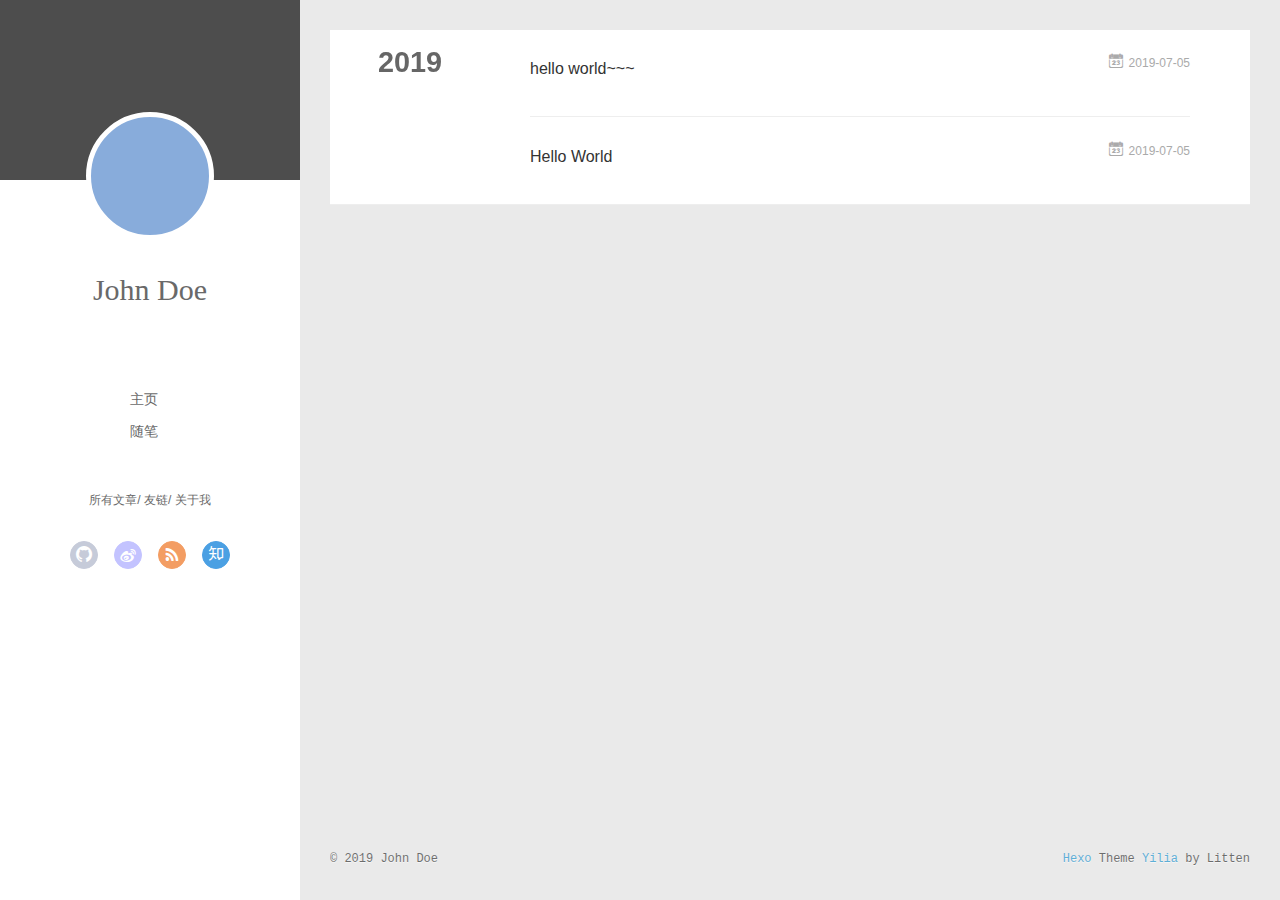
==== archives/index.html @ 68075eae "Site updated: 2019-07-05 14:48:23" ====
<!DOCTYPE html>
<html>
<head><meta name="generator" content="Hexo 3.9.0">
  <meta charset="utf-8">
  
  <meta name="renderer" content="webkit">
  <meta http-equiv="X-UA-Compatible" content="IE=edge">
  <link rel="dns-prefetch" href="http://yoursite.com">
  <title>Archives | bjb&#39;s blog</title>
  <meta name="viewport" content="width=device-width, initial-scale=1, maximum-scale=1">
  <meta property="og:type" content="website">
<meta property="og:title" content="bjb&#39;s blog">
<meta property="og:url" content="http://yoursite.com/archives/index.html">
<meta property="og:site_name" content="bjb&#39;s blog">
<meta property="og:locale" content="default">
<meta name="twitter:card" content="summary">
<meta name="twitter:title" content="bjb&#39;s blog">
  
    <link rel="alternative" href="/atom.xml" title="bjb&#39;s blog" type="application/atom+xml">
  
  
    <link rel="icon" href="/favicon.png">
  
  <link rel="stylesheet" type="text/css" href="/./main.0cf68a.css">
  <style type="text/css">
  
    #container.show {
      background: linear-gradient(200deg,#a0cfe4,#e8c37e);
    }
  </style>
  

  

</head>
</html>
<body>
  <div id="container" q-class="show:isCtnShow">
    <canvas id="anm-canvas" class="anm-canvas"></canvas>
    <div class="left-col" q-class="show:isShow">
      
<div class="overlay" style="background: #4d4d4d"></div>
<div class="intrude-less">
	<header id="header" class="inner">
		<a href="/" class="profilepic">
			<img src="" class="js-avatar">
		</a>
		<hgroup>
		  <h1 class="header-author"><a href="/">John Doe</a></h1>
		</hgroup>
		

		<nav class="header-menu">
			<ul>
			
				<li><a href="/">主页</a></li>
	        
				<li><a href="/tags/随笔/">随笔</a></li>
	        
			</ul>
		</nav>
		<nav class="header-smart-menu">
    		
    			
    			<a q-on="click: openSlider(e, 'innerArchive')" href="javascript:void(0)">所有文章</a>
    			
            
    			
    			<a q-on="click: openSlider(e, 'friends')" href="javascript:void(0)">友链</a>
    			
            
    			
    			<a q-on="click: openSlider(e, 'aboutme')" href="javascript:void(0)">关于我</a>
    			
            
		</nav>
		<nav class="header-nav">
			<div class="social">
				
					<a class="github" target="_blank" href="#" title="github"><i class="icon-github"></i></a>
		        
					<a class="weibo" target="_blank" href="#" title="weibo"><i class="icon-weibo"></i></a>
		        
					<a class="rss" target="_blank" href="#" title="rss"><i class="icon-rss"></i></a>
		        
					<a class="zhihu" target="_blank" href="#" title="zhihu"><i class="icon-zhihu"></i></a>
		        
			</div>
		</nav>
	</header>		
</div>

    </div>
    <div class="mid-col" q-class="show:isShow,hide:isShow|isFalse">
      
<nav id="mobile-nav">
  	<div class="overlay js-overlay" style="background: #4d4d4d"></div>
	<div class="btnctn js-mobile-btnctn">
  		<div class="slider-trigger list" q-on="click: openSlider(e)"><i class="icon icon-sort"></i></div>
	</div>
	<div class="intrude-less">
		<header id="header" class="inner">
			<div class="profilepic">
				<img src="" class="js-avatar">
			</div>
			<hgroup>
			  <h1 class="header-author js-header-author">John Doe</h1>
			</hgroup>
			
			
			
				
			
				
			
			
			
			<nav class="header-nav">
				<div class="social">
					
						<a class="github" target="_blank" href="#" title="github"><i class="icon-github"></i></a>
			        
						<a class="weibo" target="_blank" href="#" title="weibo"><i class="icon-weibo"></i></a>
			        
						<a class="rss" target="_blank" href="#" title="rss"><i class="icon-rss"></i></a>
			        
						<a class="zhihu" target="_blank" href="#" title="zhihu"><i class="icon-zhihu"></i></a>
			        
				</div>
			</nav>

			<nav class="header-menu js-header-menu">
				<ul style="width: 50%">
				
				
					<li style="width: 50%"><a href="/">主页</a></li>
		        
					<li style="width: 50%"><a href="/tags/随笔/">随笔</a></li>
		        
				</ul>
			</nav>
		</header>				
	</div>
	<div class="mobile-mask" style="display:none" q-show="isShow"></div>
</nav>

      <div id="wrapper" class="body-wrap">
        <div class="menu-l">
          <div class="canvas-wrap">
            <canvas data-colors="#eaeaea" data-sectionHeight="100" data-contentId="js-content" id="myCanvas1" class="anm-canvas"></canvas>
          </div>
          <div id="js-content" class="content-ll">
            
  
  
    
    
      
      
      <section class="archives-wrap">
        <div class="archive-year-wrap">
          <a href="/archives/2019" class="archive-year">2019</a>
        </div>
        <div class="archives">
    
    <article class="archive-article archive-type-post">
  <div class="archive-article-inner">
    <header class="archive-article-header">
      	<div class="article-meta">
	      	<a href="/2019/07/05/hello-world-1/" class="archive-article-date">
  	<time datetime="2019-07-05T06:22:51.000Z" itemprop="datePublished"><i class="icon-calendar icon"></i>2019-07-05</time>
</a>
        </div>
    	 
  
    <h1 itemprop="name">
      <a class="archive-article-title" href="/2019/07/05/hello-world-1/">hello world~~~</a>
    </h1>
  

        <div class="article-info info-on-right">
          
          

        </div>
        <div class="clearfix"></div>
    </header>
  </div>
</article>
  
    
    
    <article class="archive-article archive-type-post">
  <div class="archive-article-inner">
    <header class="archive-article-header">
      	<div class="article-meta">
	      	<a href="/2019/07/05/hello-world/" class="archive-article-date">
  	<time datetime="2019-07-05T05:44:23.575Z" itemprop="datePublished"><i class="icon-calendar icon"></i>2019-07-05</time>
</a>
        </div>
    	 
  
    <h1 itemprop="name">
      <a class="archive-article-title" href="/2019/07/05/hello-world/">Hello World</a>
    </h1>
  

        <div class="article-info info-on-right">
          
          

        </div>
        <div class="clearfix"></div>
    </header>
  </div>
</article>
  
  
    </div></section>
  

    


          </div>
        </div>
      </div>
      <footer id="footer">
  <div class="outer">
    <div id="footer-info">
    	<div class="footer-left">
    		&copy; 2019 John Doe
    	</div>
      	<div class="footer-right">
      		<a href="http://hexo.io/" target="_blank">Hexo</a>  Theme <a href="https://github.com/litten/hexo-theme-yilia" target="_blank">Yilia</a> by Litten
      	</div>
    </div>
  </div>
</footer>
    </div>
    <script>
	var yiliaConfig = {
		mathjax: false,
		isHome: false,
		isPost: false,
		isArchive: true,
		isTag: false,
		isCategory: false,
		open_in_new: false,
		toc_hide_index: true,
		root: "/",
		innerArchive: true,
		showTags: false
	}
</script>

<script>!function(t){function n(e){if(r[e])return r[e].exports;var i=r[e]={exports:{},id:e,loaded:!1};return t[e].call(i.exports,i,i.exports,n),i.loaded=!0,i.exports}var r={};n.m=t,n.c=r,n.p="./",n(0)}([function(t,n,r){r(195),t.exports=r(191)},function(t,n,r){var e=r(3),i=r(52),o=r(27),u=r(28),c=r(53),f="prototype",a=function(t,n,r){var s,l,h,v,p=t&a.F,d=t&a.G,y=t&a.S,g=t&a.P,b=t&a.B,m=d?e:y?e[n]||(e[n]={}):(e[n]||{})[f],x=d?i:i[n]||(i[n]={}),w=x[f]||(x[f]={});d&&(r=n);for(s in r)l=!p&&m&&void 0!==m[s],h=(l?m:r)[s],v=b&&l?c(h,e):g&&"function"==typeof h?c(Function.call,h):h,m&&u(m,s,h,t&a.U),x[s]!=h&&o(x,s,v),g&&w[s]!=h&&(w[s]=h)};e.core=i,a.F=1,a.G=2,a.S=4,a.P=8,a.B=16,a.W=32,a.U=64,a.R=128,t.exports=a},function(t,n,r){var e=r(6);t.exports=function(t){if(!e(t))throw TypeError(t+" is not an object!");return t}},function(t,n){var r=t.exports="undefined"!=typeof window&&window.Math==Math?window:"undefined"!=typeof self&&self.Math==Math?self:Function("return this")();"number"==typeof __g&&(__g=r)},function(t,n){t.exports=function(t){try{return!!t()}catch(t){return!0}}},function(t,n){var r=t.exports="undefined"!=typeof window&&window.Math==Math?window:"undefined"!=typeof self&&self.Math==Math?self:Function("return this")();"number"==typeof __g&&(__g=r)},function(t,n){t.exports=function(t){return"object"==typeof t?null!==t:"function"==typeof t}},function(t,n,r){var e=r(126)("wks"),i=r(76),o=r(3).Symbol,u="function"==typeof o;(t.exports=function(t){return e[t]||(e[t]=u&&o[t]||(u?o:i)("Symbol."+t))}).store=e},function(t,n){var r={}.hasOwnProperty;t.exports=function(t,n){return r.call(t,n)}},function(t,n,r){var e=r(94),i=r(33);t.exports=function(t){return e(i(t))}},function(t,n,r){t.exports=!r(4)(function(){return 7!=Object.defineProperty({},"a",{get:function(){return 7}}).a})},function(t,n,r){var e=r(2),i=r(167),o=r(50),u=Object.defineProperty;n.f=r(10)?Object.defineProperty:function(t,n,r){if(e(t),n=o(n,!0),e(r),i)try{return u(t,n,r)}catch(t){}if("get"in r||"set"in r)throw TypeError("Accessors not supported!");return"value"in r&&(t[n]=r.value),t}},function(t,n,r){t.exports=!r(18)(function(){return 7!=Object.defineProperty({},"a",{get:function(){return 7}}).a})},function(t,n,r){var e=r(14),i=r(22);t.exports=r(12)?function(t,n,r){return e.f(t,n,i(1,r))}:function(t,n,r){return t[n]=r,t}},function(t,n,r){var e=r(20),i=r(58),o=r(42),u=Object.defineProperty;n.f=r(12)?Object.defineProperty:function(t,n,r){if(e(t),n=o(n,!0),e(r),i)try{return u(t,n,r)}catch(t){}if("get"in r||"set"in r)throw TypeError("Accessors not supported!");return"value"in r&&(t[n]=r.value),t}},function(t,n,r){var e=r(40)("wks"),i=r(23),o=r(5).Symbol,u="function"==typeof o;(t.exports=function(t){return e[t]||(e[t]=u&&o[t]||(u?o:i)("Symbol."+t))}).store=e},function(t,n,r){var e=r(67),i=Math.min;t.exports=function(t){return t>0?i(e(t),9007199254740991):0}},function(t,n,r){var e=r(46);t.exports=function(t){return Object(e(t))}},function(t,n){t.exports=function(t){try{return!!t()}catch(t){return!0}}},function(t,n,r){var e=r(63),i=r(34);t.exports=Object.keys||function(t){return e(t,i)}},function(t,n,r){var e=r(21);t.exports=function(t){if(!e(t))throw TypeError(t+" is not an object!");return t}},function(t,n){t.exports=function(t){return"object"==typeof t?null!==t:"function"==typeof t}},function(t,n){t.exports=function(t,n){return{enumerable:!(1&t),configurable:!(2&t),writable:!(4&t),value:n}}},function(t,n){var r=0,e=Math.random();t.exports=function(t){return"Symbol(".concat(void 0===t?"":t,")_",(++r+e).toString(36))}},function(t,n){var r={}.hasOwnProperty;t.exports=function(t,n){return r.call(t,n)}},function(t,n){var r=t.exports={version:"2.4.0"};"number"==typeof __e&&(__e=r)},function(t,n){t.exports=function(t){if("function"!=typeof t)throw TypeError(t+" is not a function!");return t}},function(t,n,r){var e=r(11),i=r(66);t.exports=r(10)?function(t,n,r){return e.f(t,n,i(1,r))}:function(t,n,r){return t[n]=r,t}},function(t,n,r){var e=r(3),i=r(27),o=r(24),u=r(76)("src"),c="toString",f=Function[c],a=(""+f).split(c);r(52).inspectSource=function(t){return f.call(t)},(t.exports=function(t,n,r,c){var f="function"==typeof r;f&&(o(r,"name")||i(r,"name",n)),t[n]!==r&&(f&&(o(r,u)||i(r,u,t[n]?""+t[n]:a.join(String(n)))),t===e?t[n]=r:c?t[n]?t[n]=r:i(t,n,r):(delete t[n],i(t,n,r)))})(Function.prototype,c,function(){return"function"==typeof this&&this[u]||f.call(this)})},function(t,n,r){var e=r(1),i=r(4),o=r(46),u=function(t,n,r,e){var i=String(o(t)),u="<"+n;return""!==r&&(u+=" "+r+'="'+String(e).replace(/"/g,"&quot;")+'"'),u+">"+i+"</"+n+">"};t.exports=function(t,n){var r={};r[t]=n(u),e(e.P+e.F*i(function(){var n=""[t]('"');return n!==n.toLowerCase()||n.split('"').length>3}),"String",r)}},function(t,n,r){var e=r(115),i=r(46);t.exports=function(t){return e(i(t))}},function(t,n,r){var e=r(116),i=r(66),o=r(30),u=r(50),c=r(24),f=r(167),a=Object.getOwnPropertyDescriptor;n.f=r(10)?a:function(t,n){if(t=o(t),n=u(n,!0),f)try{return a(t,n)}catch(t){}if(c(t,n))return i(!e.f.call(t,n),t[n])}},function(t,n,r){var e=r(24),i=r(17),o=r(145)("IE_PROTO"),u=Object.prototype;t.exports=Object.getPrototypeOf||function(t){return t=i(t),e(t,o)?t[o]:"function"==typeof t.constructor&&t instanceof t.constructor?t.constructor.prototype:t instanceof Object?u:null}},function(t,n){t.exports=function(t){if(void 0==t)throw TypeError("Can't call method on  "+t);return t}},function(t,n){t.exports="constructor,hasOwnProperty,isPrototypeOf,propertyIsEnumerable,toLocaleString,toString,valueOf".split(",")},function(t,n){t.exports={}},function(t,n){t.exports=!0},function(t,n){n.f={}.propertyIsEnumerable},function(t,n,r){var e=r(14).f,i=r(8),o=r(15)("toStringTag");t.exports=function(t,n,r){t&&!i(t=r?t:t.prototype,o)&&e(t,o,{configurable:!0,value:n})}},function(t,n,r){var e=r(40)("keys"),i=r(23);t.exports=function(t){return e[t]||(e[t]=i(t))}},function(t,n,r){var e=r(5),i="__core-js_shared__",o=e[i]||(e[i]={});t.exports=function(t){return o[t]||(o[t]={})}},function(t,n){var r=Math.ceil,e=Math.floor;t.exports=function(t){return isNaN(t=+t)?0:(t>0?e:r)(t)}},function(t,n,r){var e=r(21);t.exports=function(t,n){if(!e(t))return t;var r,i;if(n&&"function"==typeof(r=t.toString)&&!e(i=r.call(t)))return i;if("function"==typeof(r=t.valueOf)&&!e(i=r.call(t)))return i;if(!n&&"function"==typeof(r=t.toString)&&!e(i=r.call(t)))return i;throw TypeError("Can't convert object to primitive value")}},function(t,n,r){var e=r(5),i=r(25),o=r(36),u=r(44),c=r(14).f;t.exports=function(t){var n=i.Symbol||(i.Symbol=o?{}:e.Symbol||{});"_"==t.charAt(0)||t in n||c(n,t,{value:u.f(t)})}},function(t,n,r){n.f=r(15)},function(t,n){var r={}.toString;t.exports=function(t){return r.call(t).slice(8,-1)}},function(t,n){t.exports=function(t){if(void 0==t)throw TypeError("Can't call method on  "+t);return t}},function(t,n,r){var e=r(4);t.exports=function(t,n){return!!t&&e(function(){n?t.call(null,function(){},1):t.call(null)})}},function(t,n,r){var e=r(53),i=r(115),o=r(17),u=r(16),c=r(203);t.exports=function(t,n){var r=1==t,f=2==t,a=3==t,s=4==t,l=6==t,h=5==t||l,v=n||c;return function(n,c,p){for(var d,y,g=o(n),b=i(g),m=e(c,p,3),x=u(b.length),w=0,S=r?v(n,x):f?v(n,0):void 0;x>w;w++)if((h||w in b)&&(d=b[w],y=m(d,w,g),t))if(r)S[w]=y;else if(y)switch(t){case 3:return!0;case 5:return d;case 6:return w;case 2:S.push(d)}else if(s)return!1;return l?-1:a||s?s:S}}},function(t,n,r){var e=r(1),i=r(52),o=r(4);t.exports=function(t,n){var r=(i.Object||{})[t]||Object[t],u={};u[t]=n(r),e(e.S+e.F*o(function(){r(1)}),"Object",u)}},function(t,n,r){var e=r(6);t.exports=function(t,n){if(!e(t))return t;var r,i;if(n&&"function"==typeof(r=t.toString)&&!e(i=r.call(t)))return i;if("function"==typeof(r=t.valueOf)&&!e(i=r.call(t)))return i;if(!n&&"function"==typeof(r=t.toString)&&!e(i=r.call(t)))return i;throw TypeError("Can't convert object to primitive value")}},function(t,n,r){var e=r(5),i=r(25),o=r(91),u=r(13),c="prototype",f=function(t,n,r){var a,s,l,h=t&f.F,v=t&f.G,p=t&f.S,d=t&f.P,y=t&f.B,g=t&f.W,b=v?i:i[n]||(i[n]={}),m=b[c],x=v?e:p?e[n]:(e[n]||{})[c];v&&(r=n);for(a in r)(s=!h&&x&&void 0!==x[a])&&a in b||(l=s?x[a]:r[a],b[a]=v&&"function"!=typeof x[a]?r[a]:y&&s?o(l,e):g&&x[a]==l?function(t){var n=function(n,r,e){if(this instanceof t){switch(arguments.length){case 0:return new t;case 1:return new t(n);case 2:return new t(n,r)}return new t(n,r,e)}return t.apply(this,arguments)};return n[c]=t[c],n}(l):d&&"function"==typeof l?o(Function.call,l):l,d&&((b.virtual||(b.virtual={}))[a]=l,t&f.R&&m&&!m[a]&&u(m,a,l)))};f.F=1,f.G=2,f.S=4,f.P=8,f.B=16,f.W=32,f.U=64,f.R=128,t.exports=f},function(t,n){var r=t.exports={version:"2.4.0"};"number"==typeof __e&&(__e=r)},function(t,n,r){var e=r(26);t.exports=function(t,n,r){if(e(t),void 0===n)return t;switch(r){case 1:return function(r){return t.call(n,r)};case 2:return function(r,e){return t.call(n,r,e)};case 3:return function(r,e,i){return t.call(n,r,e,i)}}return function(){return t.apply(n,arguments)}}},function(t,n,r){var e=r(183),i=r(1),o=r(126)("metadata"),u=o.store||(o.store=new(r(186))),c=function(t,n,r){var i=u.get(t);if(!i){if(!r)return;u.set(t,i=new e)}var o=i.get(n);if(!o){if(!r)return;i.set(n,o=new e)}return o},f=function(t,n,r){var e=c(n,r,!1);return void 0!==e&&e.has(t)},a=function(t,n,r){var e=c(n,r,!1);return void 0===e?void 0:e.get(t)},s=function(t,n,r,e){c(r,e,!0).set(t,n)},l=function(t,n){var r=c(t,n,!1),e=[];return r&&r.forEach(function(t,n){e.push(n)}),e},h=function(t){return void 0===t||"symbol"==typeof t?t:String(t)},v=function(t){i(i.S,"Reflect",t)};t.exports={store:u,map:c,has:f,get:a,set:s,keys:l,key:h,exp:v}},function(t,n,r){"use strict";if(r(10)){var e=r(69),i=r(3),o=r(4),u=r(1),c=r(127),f=r(152),a=r(53),s=r(68),l=r(66),h=r(27),v=r(73),p=r(67),d=r(16),y=r(75),g=r(50),b=r(24),m=r(180),x=r(114),w=r(6),S=r(17),_=r(137),O=r(70),E=r(32),P=r(71).f,j=r(154),F=r(76),M=r(7),A=r(48),N=r(117),T=r(146),I=r(155),k=r(80),L=r(123),R=r(74),C=r(130),D=r(160),U=r(11),W=r(31),G=U.f,B=W.f,V=i.RangeError,z=i.TypeError,q=i.Uint8Array,K="ArrayBuffer",J="Shared"+K,Y="BYTES_PER_ELEMENT",H="prototype",$=Array[H],X=f.ArrayBuffer,Q=f.DataView,Z=A(0),tt=A(2),nt=A(3),rt=A(4),et=A(5),it=A(6),ot=N(!0),ut=N(!1),ct=I.values,ft=I.keys,at=I.entries,st=$.lastIndexOf,lt=$.reduce,ht=$.reduceRight,vt=$.join,pt=$.sort,dt=$.slice,yt=$.toString,gt=$.toLocaleString,bt=M("iterator"),mt=M("toStringTag"),xt=F("typed_constructor"),wt=F("def_constructor"),St=c.CONSTR,_t=c.TYPED,Ot=c.VIEW,Et="Wrong length!",Pt=A(1,function(t,n){return Tt(T(t,t[wt]),n)}),jt=o(function(){return 1===new q(new Uint16Array([1]).buffer)[0]}),Ft=!!q&&!!q[H].set&&o(function(){new q(1).set({})}),Mt=function(t,n){if(void 0===t)throw z(Et);var r=+t,e=d(t);if(n&&!m(r,e))throw V(Et);return e},At=function(t,n){var r=p(t);if(r<0||r%n)throw V("Wrong offset!");return r},Nt=function(t){if(w(t)&&_t in t)return t;throw z(t+" is not a typed array!")},Tt=function(t,n){if(!(w(t)&&xt in t))throw z("It is not a typed array constructor!");return new t(n)},It=function(t,n){return kt(T(t,t[wt]),n)},kt=function(t,n){for(var r=0,e=n.length,i=Tt(t,e);e>r;)i[r]=n[r++];return i},Lt=function(t,n,r){G(t,n,{get:function(){return this._d[r]}})},Rt=function(t){var n,r,e,i,o,u,c=S(t),f=arguments.length,s=f>1?arguments[1]:void 0,l=void 0!==s,h=j(c);if(void 0!=h&&!_(h)){for(u=h.call(c),e=[],n=0;!(o=u.next()).done;n++)e.push(o.value);c=e}for(l&&f>2&&(s=a(s,arguments[2],2)),n=0,r=d(c.length),i=Tt(this,r);r>n;n++)i[n]=l?s(c[n],n):c[n];return i},Ct=function(){for(var t=0,n=arguments.length,r=Tt(this,n);n>t;)r[t]=arguments[t++];return r},Dt=!!q&&o(function(){gt.call(new q(1))}),Ut=function(){return gt.apply(Dt?dt.call(Nt(this)):Nt(this),arguments)},Wt={copyWithin:function(t,n){return D.call(Nt(this),t,n,arguments.length>2?arguments[2]:void 0)},every:function(t){return rt(Nt(this),t,arguments.length>1?arguments[1]:void 0)},fill:function(t){return C.apply(Nt(this),arguments)},filter:function(t){return It(this,tt(Nt(this),t,arguments.length>1?arguments[1]:void 0))},find:function(t){return et(Nt(this),t,arguments.length>1?arguments[1]:void 0)},findIndex:function(t){return it(Nt(this),t,arguments.length>1?arguments[1]:void 0)},forEach:function(t){Z(Nt(this),t,arguments.length>1?arguments[1]:void 0)},indexOf:function(t){return ut(Nt(this),t,arguments.length>1?arguments[1]:void 0)},includes:function(t){return ot(Nt(this),t,arguments.length>1?arguments[1]:void 0)},join:function(t){return vt.apply(Nt(this),arguments)},lastIndexOf:function(t){return st.apply(Nt(this),arguments)},map:function(t){return Pt(Nt(this),t,arguments.length>1?arguments[1]:void 0)},reduce:function(t){return lt.apply(Nt(this),arguments)},reduceRight:function(t){return ht.apply(Nt(this),arguments)},reverse:function(){for(var t,n=this,r=Nt(n).length,e=Math.floor(r/2),i=0;i<e;)t=n[i],n[i++]=n[--r],n[r]=t;return n},some:function(t){return nt(Nt(this),t,arguments.length>1?arguments[1]:void 0)},sort:function(t){return pt.call(Nt(this),t)},subarray:function(t,n){var r=Nt(this),e=r.length,i=y(t,e);return new(T(r,r[wt]))(r.buffer,r.byteOffset+i*r.BYTES_PER_ELEMENT,d((void 0===n?e:y(n,e))-i))}},Gt=function(t,n){return It(this,dt.call(Nt(this),t,n))},Bt=function(t){Nt(this);var n=At(arguments[1],1),r=this.length,e=S(t),i=d(e.length),o=0;if(i+n>r)throw V(Et);for(;o<i;)this[n+o]=e[o++]},Vt={entries:function(){return at.call(Nt(this))},keys:function(){return ft.call(Nt(this))},values:function(){return ct.call(Nt(this))}},zt=function(t,n){return w(t)&&t[_t]&&"symbol"!=typeof n&&n in t&&String(+n)==String(n)},qt=function(t,n){return zt(t,n=g(n,!0))?l(2,t[n]):B(t,n)},Kt=function(t,n,r){return!(zt(t,n=g(n,!0))&&w(r)&&b(r,"value"))||b(r,"get")||b(r,"set")||r.configurable||b(r,"writable")&&!r.writable||b(r,"enumerable")&&!r.enumerable?G(t,n,r):(t[n]=r.value,t)};St||(W.f=qt,U.f=Kt),u(u.S+u.F*!St,"Object",{getOwnPropertyDescriptor:qt,defineProperty:Kt}),o(function(){yt.call({})})&&(yt=gt=function(){return vt.call(this)});var Jt=v({},Wt);v(Jt,Vt),h(Jt,bt,Vt.values),v(Jt,{slice:Gt,set:Bt,constructor:function(){},toString:yt,toLocaleString:Ut}),Lt(Jt,"buffer","b"),Lt(Jt,"byteOffset","o"),Lt(Jt,"byteLength","l"),Lt(Jt,"length","e"),G(Jt,mt,{get:function(){return this[_t]}}),t.exports=function(t,n,r,f){f=!!f;var a=t+(f?"Clamped":"")+"Array",l="Uint8Array"!=a,v="get"+t,p="set"+t,y=i[a],g=y||{},b=y&&E(y),m=!y||!c.ABV,S={},_=y&&y[H],j=function(t,r){var e=t._d;return e.v[v](r*n+e.o,jt)},F=function(t,r,e){var i=t._d;f&&(e=(e=Math.round(e))<0?0:e>255?255:255&e),i.v[p](r*n+i.o,e,jt)},M=function(t,n){G(t,n,{get:function(){return j(this,n)},set:function(t){return F(this,n,t)},enumerable:!0})};m?(y=r(function(t,r,e,i){s(t,y,a,"_d");var o,u,c,f,l=0,v=0;if(w(r)){if(!(r instanceof X||(f=x(r))==K||f==J))return _t in r?kt(y,r):Rt.call(y,r);o=r,v=At(e,n);var p=r.byteLength;if(void 0===i){if(p%n)throw V(Et);if((u=p-v)<0)throw V(Et)}else if((u=d(i)*n)+v>p)throw V(Et);c=u/n}else c=Mt(r,!0),u=c*n,o=new X(u);for(h(t,"_d",{b:o,o:v,l:u,e:c,v:new Q(o)});l<c;)M(t,l++)}),_=y[H]=O(Jt),h(_,"constructor",y)):L(function(t){new y(null),new y(t)},!0)||(y=r(function(t,r,e,i){s(t,y,a);var o;return w(r)?r instanceof X||(o=x(r))==K||o==J?void 0!==i?new g(r,At(e,n),i):void 0!==e?new g(r,At(e,n)):new g(r):_t in r?kt(y,r):Rt.call(y,r):new g(Mt(r,l))}),Z(b!==Function.prototype?P(g).concat(P(b)):P(g),function(t){t in y||h(y,t,g[t])}),y[H]=_,e||(_.constructor=y));var A=_[bt],N=!!A&&("values"==A.name||void 0==A.name),T=Vt.values;h(y,xt,!0),h(_,_t,a),h(_,Ot,!0),h(_,wt,y),(f?new y(1)[mt]==a:mt in _)||G(_,mt,{get:function(){return a}}),S[a]=y,u(u.G+u.W+u.F*(y!=g),S),u(u.S,a,{BYTES_PER_ELEMENT:n,from:Rt,of:Ct}),Y in _||h(_,Y,n),u(u.P,a,Wt),R(a),u(u.P+u.F*Ft,a,{set:Bt}),u(u.P+u.F*!N,a,Vt),u(u.P+u.F*(_.toString!=yt),a,{toString:yt}),u(u.P+u.F*o(function(){new y(1).slice()}),a,{slice:Gt}),u(u.P+u.F*(o(function(){return[1,2].toLocaleString()!=new y([1,2]).toLocaleString()})||!o(function(){_.toLocaleString.call([1,2])})),a,{toLocaleString:Ut}),k[a]=N?A:T,e||N||h(_,bt,T)}}else t.exports=function(){}},function(t,n){var r={}.toString;t.exports=function(t){return r.call(t).slice(8,-1)}},function(t,n,r){var e=r(21),i=r(5).document,o=e(i)&&e(i.createElement);t.exports=function(t){return o?i.createElement(t):{}}},function(t,n,r){t.exports=!r(12)&&!r(18)(function(){return 7!=Object.defineProperty(r(57)("div"),"a",{get:function(){return 7}}).a})},function(t,n,r){"use strict";var e=r(36),i=r(51),o=r(64),u=r(13),c=r(8),f=r(35),a=r(96),s=r(38),l=r(103),h=r(15)("iterator"),v=!([].keys&&"next"in[].keys()),p="keys",d="values",y=function(){return this};t.exports=function(t,n,r,g,b,m,x){a(r,n,g);var w,S,_,O=function(t){if(!v&&t in F)return F[t];switch(t){case p:case d:return function(){return new r(this,t)}}return function(){return new r(this,t)}},E=n+" Iterator",P=b==d,j=!1,F=t.prototype,M=F[h]||F["@@iterator"]||b&&F[b],A=M||O(b),N=b?P?O("entries"):A:void 0,T="Array"==n?F.entries||M:M;if(T&&(_=l(T.call(new t)))!==Object.prototype&&(s(_,E,!0),e||c(_,h)||u(_,h,y)),P&&M&&M.name!==d&&(j=!0,A=function(){return M.call(this)}),e&&!x||!v&&!j&&F[h]||u(F,h,A),f[n]=A,f[E]=y,b)if(w={values:P?A:O(d),keys:m?A:O(p),entries:N},x)for(S in w)S in F||o(F,S,w[S]);else i(i.P+i.F*(v||j),n,w);return w}},function(t,n,r){var e=r(20),i=r(100),o=r(34),u=r(39)("IE_PROTO"),c=function(){},f="prototype",a=function(){var t,n=r(57)("iframe"),e=o.length;for(n.style.display="none",r(93).appendChild(n),n.src="javascript:",t=n.contentWindow.document,t.open(),t.write("<script>document.F=Object<\/script>"),t.close(),a=t.F;e--;)delete a[f][o[e]];return a()};t.exports=Object.create||function(t,n){var r;return null!==t?(c[f]=e(t),r=new c,c[f]=null,r[u]=t):r=a(),void 0===n?r:i(r,n)}},function(t,n,r){var e=r(63),i=r(34).concat("length","prototype");n.f=Object.getOwnPropertyNames||function(t){return e(t,i)}},function(t,n){n.f=Object.getOwnPropertySymbols},function(t,n,r){var e=r(8),i=r(9),o=r(90)(!1),u=r(39)("IE_PROTO");t.exports=function(t,n){var r,c=i(t),f=0,a=[];for(r in c)r!=u&&e(c,r)&&a.push(r);for(;n.length>f;)e(c,r=n[f++])&&(~o(a,r)||a.push(r));return a}},function(t,n,r){t.exports=r(13)},function(t,n,r){var e=r(76)("meta"),i=r(6),o=r(24),u=r(11).f,c=0,f=Object.isExtensible||function(){return!0},a=!r(4)(function(){return f(Object.preventExtensions({}))}),s=function(t){u(t,e,{value:{i:"O"+ ++c,w:{}}})},l=function(t,n){if(!i(t))return"symbol"==typeof t?t:("string"==typeof t?"S":"P")+t;if(!o(t,e)){if(!f(t))return"F";if(!n)return"E";s(t)}return t[e].i},h=function(t,n){if(!o(t,e)){if(!f(t))return!0;if(!n)return!1;s(t)}return t[e].w},v=function(t){return a&&p.NEED&&f(t)&&!o(t,e)&&s(t),t},p=t.exports={KEY:e,NEED:!1,fastKey:l,getWeak:h,onFreeze:v}},function(t,n){t.exports=function(t,n){return{enumerable:!(1&t),configurable:!(2&t),writable:!(4&t),value:n}}},function(t,n){var r=Math.ceil,e=Math.floor;t.exports=function(t){return isNaN(t=+t)?0:(t>0?e:r)(t)}},function(t,n){t.exports=function(t,n,r,e){if(!(t instanceof n)||void 0!==e&&e in t)throw TypeError(r+": incorrect invocation!");return t}},function(t,n){t.exports=!1},function(t,n,r){var e=r(2),i=r(173),o=r(133),u=r(145)("IE_PROTO"),c=function(){},f="prototype",a=function(){var t,n=r(132)("iframe"),e=o.length;for(n.style.display="none",r(135).appendChild(n),n.src="javascript:",t=n.contentWindow.document,t.open(),t.write("<script>document.F=Object<\/script>"),t.close(),a=t.F;e--;)delete a[f][o[e]];return a()};t.exports=Object.create||function(t,n){var r;return null!==t?(c[f]=e(t),r=new c,c[f]=null,r[u]=t):r=a(),void 0===n?r:i(r,n)}},function(t,n,r){var e=r(175),i=r(133).concat("length","prototype");n.f=Object.getOwnPropertyNames||function(t){return e(t,i)}},function(t,n,r){var e=r(175),i=r(133);t.exports=Object.keys||function(t){return e(t,i)}},function(t,n,r){var e=r(28);t.exports=function(t,n,r){for(var i in n)e(t,i,n[i],r);return t}},function(t,n,r){"use strict";var e=r(3),i=r(11),o=r(10),u=r(7)("species");t.exports=function(t){var n=e[t];o&&n&&!n[u]&&i.f(n,u,{configurable:!0,get:function(){return this}})}},function(t,n,r){var e=r(67),i=Math.max,o=Math.min;t.exports=function(t,n){return t=e(t),t<0?i(t+n,0):o(t,n)}},function(t,n){var r=0,e=Math.random();t.exports=function(t){return"Symbol(".concat(void 0===t?"":t,")_",(++r+e).toString(36))}},function(t,n,r){var e=r(33);t.exports=function(t){return Object(e(t))}},function(t,n,r){var e=r(7)("unscopables"),i=Array.prototype;void 0==i[e]&&r(27)(i,e,{}),t.exports=function(t){i[e][t]=!0}},function(t,n,r){var e=r(53),i=r(169),o=r(137),u=r(2),c=r(16),f=r(154),a={},s={},n=t.exports=function(t,n,r,l,h){var v,p,d,y,g=h?function(){return t}:f(t),b=e(r,l,n?2:1),m=0;if("function"!=typeof g)throw TypeError(t+" is not iterable!");if(o(g)){for(v=c(t.length);v>m;m++)if((y=n?b(u(p=t[m])[0],p[1]):b(t[m]))===a||y===s)return y}else for(d=g.call(t);!(p=d.next()).done;)if((y=i(d,b,p.value,n))===a||y===s)return y};n.BREAK=a,n.RETURN=s},function(t,n){t.exports={}},function(t,n,r){var e=r(11).f,i=r(24),o=r(7)("toStringTag");t.exports=function(t,n,r){t&&!i(t=r?t:t.prototype,o)&&e(t,o,{configurable:!0,value:n})}},function(t,n,r){var e=r(1),i=r(46),o=r(4),u=r(150),c="["+u+"]",f="​",a=RegExp("^"+c+c+"*"),s=RegExp(c+c+"*$"),l=function(t,n,r){var i={},c=o(function(){return!!u[t]()||f[t]()!=f}),a=i[t]=c?n(h):u[t];r&&(i[r]=a),e(e.P+e.F*c,"String",i)},h=l.trim=function(t,n){return t=String(i(t)),1&n&&(t=t.replace(a,"")),2&n&&(t=t.replace(s,"")),t};t.exports=l},function(t,n,r){t.exports={default:r(86),__esModule:!0}},function(t,n,r){t.exports={default:r(87),__esModule:!0}},function(t,n,r){"use strict";function e(t){return t&&t.__esModule?t:{default:t}}n.__esModule=!0;var i=r(84),o=e(i),u=r(83),c=e(u),f="function"==typeof c.default&&"symbol"==typeof o.default?function(t){return typeof t}:function(t){return t&&"function"==typeof c.default&&t.constructor===c.default&&t!==c.default.prototype?"symbol":typeof t};n.default="function"==typeof c.default&&"symbol"===f(o.default)?function(t){return void 0===t?"undefined":f(t)}:function(t){return t&&"function"==typeof c.default&&t.constructor===c.default&&t!==c.default.prototype?"symbol":void 0===t?"undefined":f(t)}},function(t,n,r){r(110),r(108),r(111),r(112),t.exports=r(25).Symbol},function(t,n,r){r(109),r(113),t.exports=r(44).f("iterator")},function(t,n){t.exports=function(t){if("function"!=typeof t)throw TypeError(t+" is not a function!");return t}},function(t,n){t.exports=function(){}},function(t,n,r){var e=r(9),i=r(106),o=r(105);t.exports=function(t){return function(n,r,u){var c,f=e(n),a=i(f.length),s=o(u,a);if(t&&r!=r){for(;a>s;)if((c=f[s++])!=c)return!0}else for(;a>s;s++)if((t||s in f)&&f[s]===r)return t||s||0;return!t&&-1}}},function(t,n,r){var e=r(88);t.exports=function(t,n,r){if(e(t),void 0===n)return t;switch(r){case 1:return function(r){return t.call(n,r)};case 2:return function(r,e){return t.call(n,r,e)};case 3:return function(r,e,i){return t.call(n,r,e,i)}}return function(){return t.apply(n,arguments)}}},function(t,n,r){var e=r(19),i=r(62),o=r(37);t.exports=function(t){var n=e(t),r=i.f;if(r)for(var u,c=r(t),f=o.f,a=0;c.length>a;)f.call(t,u=c[a++])&&n.push(u);return n}},function(t,n,r){t.exports=r(5).document&&document.documentElement},function(t,n,r){var e=r(56);t.exports=Object("z").propertyIsEnumerable(0)?Object:function(t){return"String"==e(t)?t.split(""):Object(t)}},function(t,n,r){var e=r(56);t.exports=Array.isArray||function(t){return"Array"==e(t)}},function(t,n,r){"use strict";var e=r(60),i=r(22),o=r(38),u={};r(13)(u,r(15)("iterator"),function(){return this}),t.exports=function(t,n,r){t.prototype=e(u,{next:i(1,r)}),o(t,n+" Iterator")}},function(t,n){t.exports=function(t,n){return{value:n,done:!!t}}},function(t,n,r){var e=r(19),i=r(9);t.exports=function(t,n){for(var r,o=i(t),u=e(o),c=u.length,f=0;c>f;)if(o[r=u[f++]]===n)return r}},function(t,n,r){var e=r(23)("meta"),i=r(21),o=r(8),u=r(14).f,c=0,f=Object.isExtensible||function(){return!0},a=!r(18)(function(){return f(Object.preventExtensions({}))}),s=function(t){u(t,e,{value:{i:"O"+ ++c,w:{}}})},l=function(t,n){if(!i(t))return"symbol"==typeof t?t:("string"==typeof t?"S":"P")+t;if(!o(t,e)){if(!f(t))return"F";if(!n)return"E";s(t)}return t[e].i},h=function(t,n){if(!o(t,e)){if(!f(t))return!0;if(!n)return!1;s(t)}return t[e].w},v=function(t){return a&&p.NEED&&f(t)&&!o(t,e)&&s(t),t},p=t.exports={KEY:e,NEED:!1,fastKey:l,getWeak:h,onFreeze:v}},function(t,n,r){var e=r(14),i=r(20),o=r(19);t.exports=r(12)?Object.defineProperties:function(t,n){i(t);for(var r,u=o(n),c=u.length,f=0;c>f;)e.f(t,r=u[f++],n[r]);return t}},function(t,n,r){var e=r(37),i=r(22),o=r(9),u=r(42),c=r(8),f=r(58),a=Object.getOwnPropertyDescriptor;n.f=r(12)?a:function(t,n){if(t=o(t),n=u(n,!0),f)try{return a(t,n)}catch(t){}if(c(t,n))return i(!e.f.call(t,n),t[n])}},function(t,n,r){var e=r(9),i=r(61).f,o={}.toString,u="object"==typeof window&&window&&Object.getOwnPropertyNames?Object.getOwnPropertyNames(window):[],c=function(t){try{return i(t)}catch(t){return u.slice()}};t.exports.f=function(t){return u&&"[object Window]"==o.call(t)?c(t):i(e(t))}},function(t,n,r){var e=r(8),i=r(77),o=r(39)("IE_PROTO"),u=Object.prototype;t.exports=Object.getPrototypeOf||function(t){return t=i(t),e(t,o)?t[o]:"function"==typeof t.constructor&&t instanceof t.constructor?t.constructor.prototype:t instanceof Object?u:null}},function(t,n,r){var e=r(41),i=r(33);t.exports=function(t){return function(n,r){var o,u,c=String(i(n)),f=e(r),a=c.length;return f<0||f>=a?t?"":void 0:(o=c.charCodeAt(f),o<55296||o>56319||f+1===a||(u=c.charCodeAt(f+1))<56320||u>57343?t?c.charAt(f):o:t?c.slice(f,f+2):u-56320+(o-55296<<10)+65536)}}},function(t,n,r){var e=r(41),i=Math.max,o=Math.min;t.exports=function(t,n){return t=e(t),t<0?i(t+n,0):o(t,n)}},function(t,n,r){var e=r(41),i=Math.min;t.exports=function(t){return t>0?i(e(t),9007199254740991):0}},function(t,n,r){"use strict";var e=r(89),i=r(97),o=r(35),u=r(9);t.exports=r(59)(Array,"Array",function(t,n){this._t=u(t),this._i=0,this._k=n},function(){var t=this._t,n=this._k,r=this._i++;return!t||r>=t.length?(this._t=void 0,i(1)):"keys"==n?i(0,r):"values"==n?i(0,t[r]):i(0,[r,t[r]])},"values"),o.Arguments=o.Array,e("keys"),e("values"),e("entries")},function(t,n){},function(t,n,r){"use strict";var e=r(104)(!0);r(59)(String,"String",function(t){this._t=String(t),this._i=0},function(){var t,n=this._t,r=this._i;return r>=n.length?{value:void 0,done:!0}:(t=e(n,r),this._i+=t.length,{value:t,done:!1})})},function(t,n,r){"use strict";var e=r(5),i=r(8),o=r(12),u=r(51),c=r(64),f=r(99).KEY,a=r(18),s=r(40),l=r(38),h=r(23),v=r(15),p=r(44),d=r(43),y=r(98),g=r(92),b=r(95),m=r(20),x=r(9),w=r(42),S=r(22),_=r(60),O=r(102),E=r(101),P=r(14),j=r(19),F=E.f,M=P.f,A=O.f,N=e.Symbol,T=e.JSON,I=T&&T.stringify,k="prototype",L=v("_hidden"),R=v("toPrimitive"),C={}.propertyIsEnumerable,D=s("symbol-registry"),U=s("symbols"),W=s("op-symbols"),G=Object[k],B="function"==typeof N,V=e.QObject,z=!V||!V[k]||!V[k].findChild,q=o&&a(function(){return 7!=_(M({},"a",{get:function(){return M(this,"a",{value:7}).a}})).a})?function(t,n,r){var e=F(G,n);e&&delete G[n],M(t,n,r),e&&t!==G&&M(G,n,e)}:M,K=function(t){var n=U[t]=_(N[k]);return n._k=t,n},J=B&&"symbol"==typeof N.iterator?function(t){return"symbol"==typeof t}:function(t){return t instanceof N},Y=function(t,n,r){return t===G&&Y(W,n,r),m(t),n=w(n,!0),m(r),i(U,n)?(r.enumerable?(i(t,L)&&t[L][n]&&(t[L][n]=!1),r=_(r,{enumerable:S(0,!1)})):(i(t,L)||M(t,L,S(1,{})),t[L][n]=!0),q(t,n,r)):M(t,n,r)},H=function(t,n){m(t);for(var r,e=g(n=x(n)),i=0,o=e.length;o>i;)Y(t,r=e[i++],n[r]);return t},$=function(t,n){return void 0===n?_(t):H(_(t),n)},X=function(t){var n=C.call(this,t=w(t,!0));return!(this===G&&i(U,t)&&!i(W,t))&&(!(n||!i(this,t)||!i(U,t)||i(this,L)&&this[L][t])||n)},Q=function(t,n){if(t=x(t),n=w(n,!0),t!==G||!i(U,n)||i(W,n)){var r=F(t,n);return!r||!i(U,n)||i(t,L)&&t[L][n]||(r.enumerable=!0),r}},Z=function(t){for(var n,r=A(x(t)),e=[],o=0;r.length>o;)i(U,n=r[o++])||n==L||n==f||e.push(n);return e},tt=function(t){for(var n,r=t===G,e=A(r?W:x(t)),o=[],u=0;e.length>u;)!i(U,n=e[u++])||r&&!i(G,n)||o.push(U[n]);return o};B||(N=function(){if(this instanceof N)throw TypeError("Symbol is not a constructor!");var t=h(arguments.length>0?arguments[0]:void 0),n=function(r){this===G&&n.call(W,r),i(this,L)&&i(this[L],t)&&(this[L][t]=!1),q(this,t,S(1,r))};return o&&z&&q(G,t,{configurable:!0,set:n}),K(t)},c(N[k],"toString",function(){return this._k}),E.f=Q,P.f=Y,r(61).f=O.f=Z,r(37).f=X,r(62).f=tt,o&&!r(36)&&c(G,"propertyIsEnumerable",X,!0),p.f=function(t){return K(v(t))}),u(u.G+u.W+u.F*!B,{Symbol:N});for(var nt="hasInstance,isConcatSpreadable,iterator,match,replace,search,species,split,toPrimitive,toStringTag,unscopables".split(","),rt=0;nt.length>rt;)v(nt[rt++]);for(var nt=j(v.store),rt=0;nt.length>rt;)d(nt[rt++]);u(u.S+u.F*!B,"Symbol",{for:function(t){return i(D,t+="")?D[t]:D[t]=N(t)},keyFor:function(t){if(J(t))return y(D,t);throw TypeError(t+" is not a symbol!")},useSetter:function(){z=!0},useSimple:function(){z=!1}}),u(u.S+u.F*!B,"Object",{create:$,defineProperty:Y,defineProperties:H,getOwnPropertyDescriptor:Q,getOwnPropertyNames:Z,getOwnPropertySymbols:tt}),T&&u(u.S+u.F*(!B||a(function(){var t=N();return"[null]"!=I([t])||"{}"!=I({a:t})||"{}"!=I(Object(t))})),"JSON",{stringify:function(t){if(void 0!==t&&!J(t)){for(var n,r,e=[t],i=1;arguments.length>i;)e.push(arguments[i++]);return n=e[1],"function"==typeof n&&(r=n),!r&&b(n)||(n=function(t,n){if(r&&(n=r.call(this,t,n)),!J(n))return n}),e[1]=n,I.apply(T,e)}}}),N[k][R]||r(13)(N[k],R,N[k].valueOf),l(N,"Symbol"),l(Math,"Math",!0),l(e.JSON,"JSON",!0)},function(t,n,r){r(43)("asyncIterator")},function(t,n,r){r(43)("observable")},function(t,n,r){r(107);for(var e=r(5),i=r(13),o=r(35),u=r(15)("toStringTag"),c=["NodeList","DOMTokenList","MediaList","StyleSheetList","CSSRuleList"],f=0;f<5;f++){var a=c[f],s=e[a],l=s&&s.prototype;l&&!l[u]&&i(l,u,a),o[a]=o.Array}},function(t,n,r){var e=r(45),i=r(7)("toStringTag"),o="Arguments"==e(function(){return arguments}()),u=function(t,n){try{return t[n]}catch(t){}};t.exports=function(t){var n,r,c;return void 0===t?"Undefined":null===t?"Null":"string"==typeof(r=u(n=Object(t),i))?r:o?e(n):"Object"==(c=e(n))&&"function"==typeof n.callee?"Arguments":c}},function(t,n,r){var e=r(45);t.exports=Object("z").propertyIsEnumerable(0)?Object:function(t){return"String"==e(t)?t.split(""):Object(t)}},function(t,n){n.f={}.propertyIsEnumerable},function(t,n,r){var e=r(30),i=r(16),o=r(75);t.exports=function(t){return function(n,r,u){var c,f=e(n),a=i(f.length),s=o(u,a);if(t&&r!=r){for(;a>s;)if((c=f[s++])!=c)return!0}else for(;a>s;s++)if((t||s in f)&&f[s]===r)return t||s||0;return!t&&-1}}},function(t,n,r){"use strict";var e=r(3),i=r(1),o=r(28),u=r(73),c=r(65),f=r(79),a=r(68),s=r(6),l=r(4),h=r(123),v=r(81),p=r(136);t.exports=function(t,n,r,d,y,g){var b=e[t],m=b,x=y?"set":"add",w=m&&m.prototype,S={},_=function(t){var n=w[t];o(w,t,"delete"==t?function(t){return!(g&&!s(t))&&n.call(this,0===t?0:t)}:"has"==t?function(t){return!(g&&!s(t))&&n.call(this,0===t?0:t)}:"get"==t?function(t){return g&&!s(t)?void 0:n.call(this,0===t?0:t)}:"add"==t?function(t){return n.call(this,0===t?0:t),this}:function(t,r){return n.call(this,0===t?0:t,r),this})};if("function"==typeof m&&(g||w.forEach&&!l(function(){(new m).entries().next()}))){var O=new m,E=O[x](g?{}:-0,1)!=O,P=l(function(){O.has(1)}),j=h(function(t){new m(t)}),F=!g&&l(function(){for(var t=new m,n=5;n--;)t[x](n,n);return!t.has(-0)});j||(m=n(function(n,r){a(n,m,t);var e=p(new b,n,m);return void 0!=r&&f(r,y,e[x],e),e}),m.prototype=w,w.constructor=m),(P||F)&&(_("delete"),_("has"),y&&_("get")),(F||E)&&_(x),g&&w.clear&&delete w.clear}else m=d.getConstructor(n,t,y,x),u(m.prototype,r),c.NEED=!0;return v(m,t),S[t]=m,i(i.G+i.W+i.F*(m!=b),S),g||d.setStrong(m,t,y),m}},function(t,n,r){"use strict";var e=r(27),i=r(28),o=r(4),u=r(46),c=r(7);t.exports=function(t,n,r){var f=c(t),a=r(u,f,""[t]),s=a[0],l=a[1];o(function(){var n={};return n[f]=function(){return 7},7!=""[t](n)})&&(i(String.prototype,t,s),e(RegExp.prototype,f,2==n?function(t,n){return l.call(t,this,n)}:function(t){return l.call(t,this)}))}
},function(t,n,r){"use strict";var e=r(2);t.exports=function(){var t=e(this),n="";return t.global&&(n+="g"),t.ignoreCase&&(n+="i"),t.multiline&&(n+="m"),t.unicode&&(n+="u"),t.sticky&&(n+="y"),n}},function(t,n){t.exports=function(t,n,r){var e=void 0===r;switch(n.length){case 0:return e?t():t.call(r);case 1:return e?t(n[0]):t.call(r,n[0]);case 2:return e?t(n[0],n[1]):t.call(r,n[0],n[1]);case 3:return e?t(n[0],n[1],n[2]):t.call(r,n[0],n[1],n[2]);case 4:return e?t(n[0],n[1],n[2],n[3]):t.call(r,n[0],n[1],n[2],n[3])}return t.apply(r,n)}},function(t,n,r){var e=r(6),i=r(45),o=r(7)("match");t.exports=function(t){var n;return e(t)&&(void 0!==(n=t[o])?!!n:"RegExp"==i(t))}},function(t,n,r){var e=r(7)("iterator"),i=!1;try{var o=[7][e]();o.return=function(){i=!0},Array.from(o,function(){throw 2})}catch(t){}t.exports=function(t,n){if(!n&&!i)return!1;var r=!1;try{var o=[7],u=o[e]();u.next=function(){return{done:r=!0}},o[e]=function(){return u},t(o)}catch(t){}return r}},function(t,n,r){t.exports=r(69)||!r(4)(function(){var t=Math.random();__defineSetter__.call(null,t,function(){}),delete r(3)[t]})},function(t,n){n.f=Object.getOwnPropertySymbols},function(t,n,r){var e=r(3),i="__core-js_shared__",o=e[i]||(e[i]={});t.exports=function(t){return o[t]||(o[t]={})}},function(t,n,r){for(var e,i=r(3),o=r(27),u=r(76),c=u("typed_array"),f=u("view"),a=!(!i.ArrayBuffer||!i.DataView),s=a,l=0,h="Int8Array,Uint8Array,Uint8ClampedArray,Int16Array,Uint16Array,Int32Array,Uint32Array,Float32Array,Float64Array".split(",");l<9;)(e=i[h[l++]])?(o(e.prototype,c,!0),o(e.prototype,f,!0)):s=!1;t.exports={ABV:a,CONSTR:s,TYPED:c,VIEW:f}},function(t,n){"use strict";var r={versions:function(){var t=window.navigator.userAgent;return{trident:t.indexOf("Trident")>-1,presto:t.indexOf("Presto")>-1,webKit:t.indexOf("AppleWebKit")>-1,gecko:t.indexOf("Gecko")>-1&&-1==t.indexOf("KHTML"),mobile:!!t.match(/AppleWebKit.*Mobile.*/),ios:!!t.match(/\(i[^;]+;( U;)? CPU.+Mac OS X/),android:t.indexOf("Android")>-1||t.indexOf("Linux")>-1,iPhone:t.indexOf("iPhone")>-1||t.indexOf("Mac")>-1,iPad:t.indexOf("iPad")>-1,webApp:-1==t.indexOf("Safari"),weixin:-1==t.indexOf("MicroMessenger")}}()};t.exports=r},function(t,n,r){"use strict";var e=r(85),i=function(t){return t&&t.__esModule?t:{default:t}}(e),o=function(){function t(t,n,e){return n||e?String.fromCharCode(n||e):r[t]||t}function n(t){return e[t]}var r={"&quot;":'"',"&lt;":"<","&gt;":">","&amp;":"&","&nbsp;":" "},e={};for(var u in r)e[r[u]]=u;return r["&apos;"]="'",e["'"]="&#39;",{encode:function(t){return t?(""+t).replace(/['<> "&]/g,n).replace(/\r?\n/g,"<br/>").replace(/\s/g,"&nbsp;"):""},decode:function(n){return n?(""+n).replace(/<br\s*\/?>/gi,"\n").replace(/&quot;|&lt;|&gt;|&amp;|&nbsp;|&apos;|&#(\d+);|&#(\d+)/g,t).replace(/\u00a0/g," "):""},encodeBase16:function(t){if(!t)return t;t+="";for(var n=[],r=0,e=t.length;e>r;r++)n.push(t.charCodeAt(r).toString(16).toUpperCase());return n.join("")},encodeBase16forJSON:function(t){if(!t)return t;t=t.replace(/[\u4E00-\u9FBF]/gi,function(t){return escape(t).replace("%u","\\u")});for(var n=[],r=0,e=t.length;e>r;r++)n.push(t.charCodeAt(r).toString(16).toUpperCase());return n.join("")},decodeBase16:function(t){if(!t)return t;t+="";for(var n=[],r=0,e=t.length;e>r;r+=2)n.push(String.fromCharCode("0x"+t.slice(r,r+2)));return n.join("")},encodeObject:function(t){if(t instanceof Array)for(var n=0,r=t.length;r>n;n++)t[n]=o.encodeObject(t[n]);else if("object"==(void 0===t?"undefined":(0,i.default)(t)))for(var e in t)t[e]=o.encodeObject(t[e]);else if("string"==typeof t)return o.encode(t);return t},loadScript:function(t){var n=document.createElement("script");document.getElementsByTagName("body")[0].appendChild(n),n.setAttribute("src",t)},addLoadEvent:function(t){var n=window.onload;"function"!=typeof window.onload?window.onload=t:window.onload=function(){n(),t()}}}}();t.exports=o},function(t,n,r){"use strict";var e=r(17),i=r(75),o=r(16);t.exports=function(t){for(var n=e(this),r=o(n.length),u=arguments.length,c=i(u>1?arguments[1]:void 0,r),f=u>2?arguments[2]:void 0,a=void 0===f?r:i(f,r);a>c;)n[c++]=t;return n}},function(t,n,r){"use strict";var e=r(11),i=r(66);t.exports=function(t,n,r){n in t?e.f(t,n,i(0,r)):t[n]=r}},function(t,n,r){var e=r(6),i=r(3).document,o=e(i)&&e(i.createElement);t.exports=function(t){return o?i.createElement(t):{}}},function(t,n){t.exports="constructor,hasOwnProperty,isPrototypeOf,propertyIsEnumerable,toLocaleString,toString,valueOf".split(",")},function(t,n,r){var e=r(7)("match");t.exports=function(t){var n=/./;try{"/./"[t](n)}catch(r){try{return n[e]=!1,!"/./"[t](n)}catch(t){}}return!0}},function(t,n,r){t.exports=r(3).document&&document.documentElement},function(t,n,r){var e=r(6),i=r(144).set;t.exports=function(t,n,r){var o,u=n.constructor;return u!==r&&"function"==typeof u&&(o=u.prototype)!==r.prototype&&e(o)&&i&&i(t,o),t}},function(t,n,r){var e=r(80),i=r(7)("iterator"),o=Array.prototype;t.exports=function(t){return void 0!==t&&(e.Array===t||o[i]===t)}},function(t,n,r){var e=r(45);t.exports=Array.isArray||function(t){return"Array"==e(t)}},function(t,n,r){"use strict";var e=r(70),i=r(66),o=r(81),u={};r(27)(u,r(7)("iterator"),function(){return this}),t.exports=function(t,n,r){t.prototype=e(u,{next:i(1,r)}),o(t,n+" Iterator")}},function(t,n,r){"use strict";var e=r(69),i=r(1),o=r(28),u=r(27),c=r(24),f=r(80),a=r(139),s=r(81),l=r(32),h=r(7)("iterator"),v=!([].keys&&"next"in[].keys()),p="keys",d="values",y=function(){return this};t.exports=function(t,n,r,g,b,m,x){a(r,n,g);var w,S,_,O=function(t){if(!v&&t in F)return F[t];switch(t){case p:case d:return function(){return new r(this,t)}}return function(){return new r(this,t)}},E=n+" Iterator",P=b==d,j=!1,F=t.prototype,M=F[h]||F["@@iterator"]||b&&F[b],A=M||O(b),N=b?P?O("entries"):A:void 0,T="Array"==n?F.entries||M:M;if(T&&(_=l(T.call(new t)))!==Object.prototype&&(s(_,E,!0),e||c(_,h)||u(_,h,y)),P&&M&&M.name!==d&&(j=!0,A=function(){return M.call(this)}),e&&!x||!v&&!j&&F[h]||u(F,h,A),f[n]=A,f[E]=y,b)if(w={values:P?A:O(d),keys:m?A:O(p),entries:N},x)for(S in w)S in F||o(F,S,w[S]);else i(i.P+i.F*(v||j),n,w);return w}},function(t,n){var r=Math.expm1;t.exports=!r||r(10)>22025.465794806718||r(10)<22025.465794806718||-2e-17!=r(-2e-17)?function(t){return 0==(t=+t)?t:t>-1e-6&&t<1e-6?t+t*t/2:Math.exp(t)-1}:r},function(t,n){t.exports=Math.sign||function(t){return 0==(t=+t)||t!=t?t:t<0?-1:1}},function(t,n,r){var e=r(3),i=r(151).set,o=e.MutationObserver||e.WebKitMutationObserver,u=e.process,c=e.Promise,f="process"==r(45)(u);t.exports=function(){var t,n,r,a=function(){var e,i;for(f&&(e=u.domain)&&e.exit();t;){i=t.fn,t=t.next;try{i()}catch(e){throw t?r():n=void 0,e}}n=void 0,e&&e.enter()};if(f)r=function(){u.nextTick(a)};else if(o){var s=!0,l=document.createTextNode("");new o(a).observe(l,{characterData:!0}),r=function(){l.data=s=!s}}else if(c&&c.resolve){var h=c.resolve();r=function(){h.then(a)}}else r=function(){i.call(e,a)};return function(e){var i={fn:e,next:void 0};n&&(n.next=i),t||(t=i,r()),n=i}}},function(t,n,r){var e=r(6),i=r(2),o=function(t,n){if(i(t),!e(n)&&null!==n)throw TypeError(n+": can't set as prototype!")};t.exports={set:Object.setPrototypeOf||("__proto__"in{}?function(t,n,e){try{e=r(53)(Function.call,r(31).f(Object.prototype,"__proto__").set,2),e(t,[]),n=!(t instanceof Array)}catch(t){n=!0}return function(t,r){return o(t,r),n?t.__proto__=r:e(t,r),t}}({},!1):void 0),check:o}},function(t,n,r){var e=r(126)("keys"),i=r(76);t.exports=function(t){return e[t]||(e[t]=i(t))}},function(t,n,r){var e=r(2),i=r(26),o=r(7)("species");t.exports=function(t,n){var r,u=e(t).constructor;return void 0===u||void 0==(r=e(u)[o])?n:i(r)}},function(t,n,r){var e=r(67),i=r(46);t.exports=function(t){return function(n,r){var o,u,c=String(i(n)),f=e(r),a=c.length;return f<0||f>=a?t?"":void 0:(o=c.charCodeAt(f),o<55296||o>56319||f+1===a||(u=c.charCodeAt(f+1))<56320||u>57343?t?c.charAt(f):o:t?c.slice(f,f+2):u-56320+(o-55296<<10)+65536)}}},function(t,n,r){var e=r(122),i=r(46);t.exports=function(t,n,r){if(e(n))throw TypeError("String#"+r+" doesn't accept regex!");return String(i(t))}},function(t,n,r){"use strict";var e=r(67),i=r(46);t.exports=function(t){var n=String(i(this)),r="",o=e(t);if(o<0||o==1/0)throw RangeError("Count can't be negative");for(;o>0;(o>>>=1)&&(n+=n))1&o&&(r+=n);return r}},function(t,n){t.exports="\t\n\v\f\r   ᠎             　\u2028\u2029\ufeff"},function(t,n,r){var e,i,o,u=r(53),c=r(121),f=r(135),a=r(132),s=r(3),l=s.process,h=s.setImmediate,v=s.clearImmediate,p=s.MessageChannel,d=0,y={},g="onreadystatechange",b=function(){var t=+this;if(y.hasOwnProperty(t)){var n=y[t];delete y[t],n()}},m=function(t){b.call(t.data)};h&&v||(h=function(t){for(var n=[],r=1;arguments.length>r;)n.push(arguments[r++]);return y[++d]=function(){c("function"==typeof t?t:Function(t),n)},e(d),d},v=function(t){delete y[t]},"process"==r(45)(l)?e=function(t){l.nextTick(u(b,t,1))}:p?(i=new p,o=i.port2,i.port1.onmessage=m,e=u(o.postMessage,o,1)):s.addEventListener&&"function"==typeof postMessage&&!s.importScripts?(e=function(t){s.postMessage(t+"","*")},s.addEventListener("message",m,!1)):e=g in a("script")?function(t){f.appendChild(a("script"))[g]=function(){f.removeChild(this),b.call(t)}}:function(t){setTimeout(u(b,t,1),0)}),t.exports={set:h,clear:v}},function(t,n,r){"use strict";var e=r(3),i=r(10),o=r(69),u=r(127),c=r(27),f=r(73),a=r(4),s=r(68),l=r(67),h=r(16),v=r(71).f,p=r(11).f,d=r(130),y=r(81),g="ArrayBuffer",b="DataView",m="prototype",x="Wrong length!",w="Wrong index!",S=e[g],_=e[b],O=e.Math,E=e.RangeError,P=e.Infinity,j=S,F=O.abs,M=O.pow,A=O.floor,N=O.log,T=O.LN2,I="buffer",k="byteLength",L="byteOffset",R=i?"_b":I,C=i?"_l":k,D=i?"_o":L,U=function(t,n,r){var e,i,o,u=Array(r),c=8*r-n-1,f=(1<<c)-1,a=f>>1,s=23===n?M(2,-24)-M(2,-77):0,l=0,h=t<0||0===t&&1/t<0?1:0;for(t=F(t),t!=t||t===P?(i=t!=t?1:0,e=f):(e=A(N(t)/T),t*(o=M(2,-e))<1&&(e--,o*=2),t+=e+a>=1?s/o:s*M(2,1-a),t*o>=2&&(e++,o/=2),e+a>=f?(i=0,e=f):e+a>=1?(i=(t*o-1)*M(2,n),e+=a):(i=t*M(2,a-1)*M(2,n),e=0));n>=8;u[l++]=255&i,i/=256,n-=8);for(e=e<<n|i,c+=n;c>0;u[l++]=255&e,e/=256,c-=8);return u[--l]|=128*h,u},W=function(t,n,r){var e,i=8*r-n-1,o=(1<<i)-1,u=o>>1,c=i-7,f=r-1,a=t[f--],s=127&a;for(a>>=7;c>0;s=256*s+t[f],f--,c-=8);for(e=s&(1<<-c)-1,s>>=-c,c+=n;c>0;e=256*e+t[f],f--,c-=8);if(0===s)s=1-u;else{if(s===o)return e?NaN:a?-P:P;e+=M(2,n),s-=u}return(a?-1:1)*e*M(2,s-n)},G=function(t){return t[3]<<24|t[2]<<16|t[1]<<8|t[0]},B=function(t){return[255&t]},V=function(t){return[255&t,t>>8&255]},z=function(t){return[255&t,t>>8&255,t>>16&255,t>>24&255]},q=function(t){return U(t,52,8)},K=function(t){return U(t,23,4)},J=function(t,n,r){p(t[m],n,{get:function(){return this[r]}})},Y=function(t,n,r,e){var i=+r,o=l(i);if(i!=o||o<0||o+n>t[C])throw E(w);var u=t[R]._b,c=o+t[D],f=u.slice(c,c+n);return e?f:f.reverse()},H=function(t,n,r,e,i,o){var u=+r,c=l(u);if(u!=c||c<0||c+n>t[C])throw E(w);for(var f=t[R]._b,a=c+t[D],s=e(+i),h=0;h<n;h++)f[a+h]=s[o?h:n-h-1]},$=function(t,n){s(t,S,g);var r=+n,e=h(r);if(r!=e)throw E(x);return e};if(u.ABV){if(!a(function(){new S})||!a(function(){new S(.5)})){S=function(t){return new j($(this,t))};for(var X,Q=S[m]=j[m],Z=v(j),tt=0;Z.length>tt;)(X=Z[tt++])in S||c(S,X,j[X]);o||(Q.constructor=S)}var nt=new _(new S(2)),rt=_[m].setInt8;nt.setInt8(0,2147483648),nt.setInt8(1,2147483649),!nt.getInt8(0)&&nt.getInt8(1)||f(_[m],{setInt8:function(t,n){rt.call(this,t,n<<24>>24)},setUint8:function(t,n){rt.call(this,t,n<<24>>24)}},!0)}else S=function(t){var n=$(this,t);this._b=d.call(Array(n),0),this[C]=n},_=function(t,n,r){s(this,_,b),s(t,S,b);var e=t[C],i=l(n);if(i<0||i>e)throw E("Wrong offset!");if(r=void 0===r?e-i:h(r),i+r>e)throw E(x);this[R]=t,this[D]=i,this[C]=r},i&&(J(S,k,"_l"),J(_,I,"_b"),J(_,k,"_l"),J(_,L,"_o")),f(_[m],{getInt8:function(t){return Y(this,1,t)[0]<<24>>24},getUint8:function(t){return Y(this,1,t)[0]},getInt16:function(t){var n=Y(this,2,t,arguments[1]);return(n[1]<<8|n[0])<<16>>16},getUint16:function(t){var n=Y(this,2,t,arguments[1]);return n[1]<<8|n[0]},getInt32:function(t){return G(Y(this,4,t,arguments[1]))},getUint32:function(t){return G(Y(this,4,t,arguments[1]))>>>0},getFloat32:function(t){return W(Y(this,4,t,arguments[1]),23,4)},getFloat64:function(t){return W(Y(this,8,t,arguments[1]),52,8)},setInt8:function(t,n){H(this,1,t,B,n)},setUint8:function(t,n){H(this,1,t,B,n)},setInt16:function(t,n){H(this,2,t,V,n,arguments[2])},setUint16:function(t,n){H(this,2,t,V,n,arguments[2])},setInt32:function(t,n){H(this,4,t,z,n,arguments[2])},setUint32:function(t,n){H(this,4,t,z,n,arguments[2])},setFloat32:function(t,n){H(this,4,t,K,n,arguments[2])},setFloat64:function(t,n){H(this,8,t,q,n,arguments[2])}});y(S,g),y(_,b),c(_[m],u.VIEW,!0),n[g]=S,n[b]=_},function(t,n,r){var e=r(3),i=r(52),o=r(69),u=r(182),c=r(11).f;t.exports=function(t){var n=i.Symbol||(i.Symbol=o?{}:e.Symbol||{});"_"==t.charAt(0)||t in n||c(n,t,{value:u.f(t)})}},function(t,n,r){var e=r(114),i=r(7)("iterator"),o=r(80);t.exports=r(52).getIteratorMethod=function(t){if(void 0!=t)return t[i]||t["@@iterator"]||o[e(t)]}},function(t,n,r){"use strict";var e=r(78),i=r(170),o=r(80),u=r(30);t.exports=r(140)(Array,"Array",function(t,n){this._t=u(t),this._i=0,this._k=n},function(){var t=this._t,n=this._k,r=this._i++;return!t||r>=t.length?(this._t=void 0,i(1)):"keys"==n?i(0,r):"values"==n?i(0,t[r]):i(0,[r,t[r]])},"values"),o.Arguments=o.Array,e("keys"),e("values"),e("entries")},function(t,n){function r(t,n){t.classList?t.classList.add(n):t.className+=" "+n}t.exports=r},function(t,n){function r(t,n){if(t.classList)t.classList.remove(n);else{var r=new RegExp("(^|\\b)"+n.split(" ").join("|")+"(\\b|$)","gi");t.className=t.className.replace(r," ")}}t.exports=r},function(t,n){function r(){throw new Error("setTimeout has not been defined")}function e(){throw new Error("clearTimeout has not been defined")}function i(t){if(s===setTimeout)return setTimeout(t,0);if((s===r||!s)&&setTimeout)return s=setTimeout,setTimeout(t,0);try{return s(t,0)}catch(n){try{return s.call(null,t,0)}catch(n){return s.call(this,t,0)}}}function o(t){if(l===clearTimeout)return clearTimeout(t);if((l===e||!l)&&clearTimeout)return l=clearTimeout,clearTimeout(t);try{return l(t)}catch(n){try{return l.call(null,t)}catch(n){return l.call(this,t)}}}function u(){d&&v&&(d=!1,v.length?p=v.concat(p):y=-1,p.length&&c())}function c(){if(!d){var t=i(u);d=!0;for(var n=p.length;n;){for(v=p,p=[];++y<n;)v&&v[y].run();y=-1,n=p.length}v=null,d=!1,o(t)}}function f(t,n){this.fun=t,this.array=n}function a(){}var s,l,h=t.exports={};!function(){try{s="function"==typeof setTimeout?setTimeout:r}catch(t){s=r}try{l="function"==typeof clearTimeout?clearTimeout:e}catch(t){l=e}}();var v,p=[],d=!1,y=-1;h.nextTick=function(t){var n=new Array(arguments.length-1);if(arguments.length>1)for(var r=1;r<arguments.length;r++)n[r-1]=arguments[r];p.push(new f(t,n)),1!==p.length||d||i(c)},f.prototype.run=function(){this.fun.apply(null,this.array)},h.title="browser",h.browser=!0,h.env={},h.argv=[],h.version="",h.versions={},h.on=a,h.addListener=a,h.once=a,h.off=a,h.removeListener=a,h.removeAllListeners=a,h.emit=a,h.prependListener=a,h.prependOnceListener=a,h.listeners=function(t){return[]},h.binding=function(t){throw new Error("process.binding is not supported")},h.cwd=function(){return"/"},h.chdir=function(t){throw new Error("process.chdir is not supported")},h.umask=function(){return 0}},function(t,n,r){var e=r(45);t.exports=function(t,n){if("number"!=typeof t&&"Number"!=e(t))throw TypeError(n);return+t}},function(t,n,r){"use strict";var e=r(17),i=r(75),o=r(16);t.exports=[].copyWithin||function(t,n){var r=e(this),u=o(r.length),c=i(t,u),f=i(n,u),a=arguments.length>2?arguments[2]:void 0,s=Math.min((void 0===a?u:i(a,u))-f,u-c),l=1;for(f<c&&c<f+s&&(l=-1,f+=s-1,c+=s-1);s-- >0;)f in r?r[c]=r[f]:delete r[c],c+=l,f+=l;return r}},function(t,n,r){var e=r(79);t.exports=function(t,n){var r=[];return e(t,!1,r.push,r,n),r}},function(t,n,r){var e=r(26),i=r(17),o=r(115),u=r(16);t.exports=function(t,n,r,c,f){e(n);var a=i(t),s=o(a),l=u(a.length),h=f?l-1:0,v=f?-1:1;if(r<2)for(;;){if(h in s){c=s[h],h+=v;break}if(h+=v,f?h<0:l<=h)throw TypeError("Reduce of empty array with no initial value")}for(;f?h>=0:l>h;h+=v)h in s&&(c=n(c,s[h],h,a));return c}},function(t,n,r){"use strict";var e=r(26),i=r(6),o=r(121),u=[].slice,c={},f=function(t,n,r){if(!(n in c)){for(var e=[],i=0;i<n;i++)e[i]="a["+i+"]";c[n]=Function("F,a","return new F("+e.join(",")+")")}return c[n](t,r)};t.exports=Function.bind||function(t){var n=e(this),r=u.call(arguments,1),c=function(){var e=r.concat(u.call(arguments));return this instanceof c?f(n,e.length,e):o(n,e,t)};return i(n.prototype)&&(c.prototype=n.prototype),c}},function(t,n,r){"use strict";var e=r(11).f,i=r(70),o=r(73),u=r(53),c=r(68),f=r(46),a=r(79),s=r(140),l=r(170),h=r(74),v=r(10),p=r(65).fastKey,d=v?"_s":"size",y=function(t,n){var r,e=p(n);if("F"!==e)return t._i[e];for(r=t._f;r;r=r.n)if(r.k==n)return r};t.exports={getConstructor:function(t,n,r,s){var l=t(function(t,e){c(t,l,n,"_i"),t._i=i(null),t._f=void 0,t._l=void 0,t[d]=0,void 0!=e&&a(e,r,t[s],t)});return o(l.prototype,{clear:function(){for(var t=this,n=t._i,r=t._f;r;r=r.n)r.r=!0,r.p&&(r.p=r.p.n=void 0),delete n[r.i];t._f=t._l=void 0,t[d]=0},delete:function(t){var n=this,r=y(n,t);if(r){var e=r.n,i=r.p;delete n._i[r.i],r.r=!0,i&&(i.n=e),e&&(e.p=i),n._f==r&&(n._f=e),n._l==r&&(n._l=i),n[d]--}return!!r},forEach:function(t){c(this,l,"forEach");for(var n,r=u(t,arguments.length>1?arguments[1]:void 0,3);n=n?n.n:this._f;)for(r(n.v,n.k,this);n&&n.r;)n=n.p},has:function(t){return!!y(this,t)}}),v&&e(l.prototype,"size",{get:function(){return f(this[d])}}),l},def:function(t,n,r){var e,i,o=y(t,n);return o?o.v=r:(t._l=o={i:i=p(n,!0),k:n,v:r,p:e=t._l,n:void 0,r:!1},t._f||(t._f=o),e&&(e.n=o),t[d]++,"F"!==i&&(t._i[i]=o)),t},getEntry:y,setStrong:function(t,n,r){s(t,n,function(t,n){this._t=t,this._k=n,this._l=void 0},function(){for(var t=this,n=t._k,r=t._l;r&&r.r;)r=r.p;return t._t&&(t._l=r=r?r.n:t._t._f)?"keys"==n?l(0,r.k):"values"==n?l(0,r.v):l(0,[r.k,r.v]):(t._t=void 0,l(1))},r?"entries":"values",!r,!0),h(n)}}},function(t,n,r){var e=r(114),i=r(161);t.exports=function(t){return function(){if(e(this)!=t)throw TypeError(t+"#toJSON isn't generic");return i(this)}}},function(t,n,r){"use strict";var e=r(73),i=r(65).getWeak,o=r(2),u=r(6),c=r(68),f=r(79),a=r(48),s=r(24),l=a(5),h=a(6),v=0,p=function(t){return t._l||(t._l=new d)},d=function(){this.a=[]},y=function(t,n){return l(t.a,function(t){return t[0]===n})};d.prototype={get:function(t){var n=y(this,t);if(n)return n[1]},has:function(t){return!!y(this,t)},set:function(t,n){var r=y(this,t);r?r[1]=n:this.a.push([t,n])},delete:function(t){var n=h(this.a,function(n){return n[0]===t});return~n&&this.a.splice(n,1),!!~n}},t.exports={getConstructor:function(t,n,r,o){var a=t(function(t,e){c(t,a,n,"_i"),t._i=v++,t._l=void 0,void 0!=e&&f(e,r,t[o],t)});return e(a.prototype,{delete:function(t){if(!u(t))return!1;var n=i(t);return!0===n?p(this).delete(t):n&&s(n,this._i)&&delete n[this._i]},has:function(t){if(!u(t))return!1;var n=i(t);return!0===n?p(this).has(t):n&&s(n,this._i)}}),a},def:function(t,n,r){var e=i(o(n),!0);return!0===e?p(t).set(n,r):e[t._i]=r,t},ufstore:p}},function(t,n,r){t.exports=!r(10)&&!r(4)(function(){return 7!=Object.defineProperty(r(132)("div"),"a",{get:function(){return 7}}).a})},function(t,n,r){var e=r(6),i=Math.floor;t.exports=function(t){return!e(t)&&isFinite(t)&&i(t)===t}},function(t,n,r){var e=r(2);t.exports=function(t,n,r,i){try{return i?n(e(r)[0],r[1]):n(r)}catch(n){var o=t.return;throw void 0!==o&&e(o.call(t)),n}}},function(t,n){t.exports=function(t,n){return{value:n,done:!!t}}},function(t,n){t.exports=Math.log1p||function(t){return(t=+t)>-1e-8&&t<1e-8?t-t*t/2:Math.log(1+t)}},function(t,n,r){"use strict";var e=r(72),i=r(125),o=r(116),u=r(17),c=r(115),f=Object.assign;t.exports=!f||r(4)(function(){var t={},n={},r=Symbol(),e="abcdefghijklmnopqrst";return t[r]=7,e.split("").forEach(function(t){n[t]=t}),7!=f({},t)[r]||Object.keys(f({},n)).join("")!=e})?function(t,n){for(var r=u(t),f=arguments.length,a=1,s=i.f,l=o.f;f>a;)for(var h,v=c(arguments[a++]),p=s?e(v).concat(s(v)):e(v),d=p.length,y=0;d>y;)l.call(v,h=p[y++])&&(r[h]=v[h]);return r}:f},function(t,n,r){var e=r(11),i=r(2),o=r(72);t.exports=r(10)?Object.defineProperties:function(t,n){i(t);for(var r,u=o(n),c=u.length,f=0;c>f;)e.f(t,r=u[f++],n[r]);return t}},function(t,n,r){var e=r(30),i=r(71).f,o={}.toString,u="object"==typeof window&&window&&Object.getOwnPropertyNames?Object.getOwnPropertyNames(window):[],c=function(t){try{return i(t)}catch(t){return u.slice()}};t.exports.f=function(t){return u&&"[object Window]"==o.call(t)?c(t):i(e(t))}},function(t,n,r){var e=r(24),i=r(30),o=r(117)(!1),u=r(145)("IE_PROTO");t.exports=function(t,n){var r,c=i(t),f=0,a=[];for(r in c)r!=u&&e(c,r)&&a.push(r);for(;n.length>f;)e(c,r=n[f++])&&(~o(a,r)||a.push(r));return a}},function(t,n,r){var e=r(72),i=r(30),o=r(116).f;t.exports=function(t){return function(n){for(var r,u=i(n),c=e(u),f=c.length,a=0,s=[];f>a;)o.call(u,r=c[a++])&&s.push(t?[r,u[r]]:u[r]);return s}}},function(t,n,r){var e=r(71),i=r(125),o=r(2),u=r(3).Reflect;t.exports=u&&u.ownKeys||function(t){var n=e.f(o(t)),r=i.f;return r?n.concat(r(t)):n}},function(t,n,r){var e=r(3).parseFloat,i=r(82).trim;t.exports=1/e(r(150)+"-0")!=-1/0?function(t){var n=i(String(t),3),r=e(n);return 0===r&&"-"==n.charAt(0)?-0:r}:e},function(t,n,r){var e=r(3).parseInt,i=r(82).trim,o=r(150),u=/^[\-+]?0[xX]/;t.exports=8!==e(o+"08")||22!==e(o+"0x16")?function(t,n){var r=i(String(t),3);return e(r,n>>>0||(u.test(r)?16:10))}:e},function(t,n){t.exports=Object.is||function(t,n){return t===n?0!==t||1/t==1/n:t!=t&&n!=n}},function(t,n,r){var e=r(16),i=r(149),o=r(46);t.exports=function(t,n,r,u){var c=String(o(t)),f=c.length,a=void 0===r?" ":String(r),s=e(n);if(s<=f||""==a)return c;var l=s-f,h=i.call(a,Math.ceil(l/a.length));return h.length>l&&(h=h.slice(0,l)),u?h+c:c+h}},function(t,n,r){n.f=r(7)},function(t,n,r){"use strict";var e=r(164);t.exports=r(118)("Map",function(t){return function(){return t(this,arguments.length>0?arguments[0]:void 0)}},{get:function(t){var n=e.getEntry(this,t);return n&&n.v},set:function(t,n){return e.def(this,0===t?0:t,n)}},e,!0)},function(t,n,r){r(10)&&"g"!=/./g.flags&&r(11).f(RegExp.prototype,"flags",{configurable:!0,get:r(120)})},function(t,n,r){"use strict";var e=r(164);t.exports=r(118)("Set",function(t){return function(){return t(this,arguments.length>0?arguments[0]:void 0)}},{add:function(t){return e.def(this,t=0===t?0:t,t)}},e)},function(t,n,r){"use strict";var e,i=r(48)(0),o=r(28),u=r(65),c=r(172),f=r(166),a=r(6),s=u.getWeak,l=Object.isExtensible,h=f.ufstore,v={},p=function(t){return function(){return t(this,arguments.length>0?arguments[0]:void 0)}},d={get:function(t){if(a(t)){var n=s(t);return!0===n?h(this).get(t):n?n[this._i]:void 0}},set:function(t,n){return f.def(this,t,n)}},y=t.exports=r(118)("WeakMap",p,d,f,!0,!0);7!=(new y).set((Object.freeze||Object)(v),7).get(v)&&(e=f.getConstructor(p),c(e.prototype,d),u.NEED=!0,i(["delete","has","get","set"],function(t){var n=y.prototype,r=n[t];o(n,t,function(n,i){if(a(n)&&!l(n)){this._f||(this._f=new e);var o=this._f[t](n,i);return"set"==t?this:o}return r.call(this,n,i)})}))},,,,function(t,n){"use strict";function r(){var t=document.querySelector("#page-nav");if(t&&!document.querySelector("#page-nav .extend.prev")&&(t.innerHTML='<a class="extend prev disabled" rel="prev">&laquo; Prev</a>'+t.innerHTML),t&&!document.querySelector("#page-nav .extend.next")&&(t.innerHTML=t.innerHTML+'<a class="extend next disabled" rel="next">Next &raquo;</a>'),yiliaConfig&&yiliaConfig.open_in_new){document.querySelectorAll(".article-entry a:not(.article-more-a)").forEach(function(t){var n=t.getAttribute("target");n&&""!==n||t.setAttribute("target","_blank")})}if(yiliaConfig&&yiliaConfig.toc_hide_index){document.querySelectorAll(".toc-number").forEach(function(t){t.style.display="none"})}var n=document.querySelector("#js-aboutme");n&&0!==n.length&&(n.innerHTML=n.innerText)}t.exports={init:r}},function(t,n,r){"use strict";function e(t){return t&&t.__esModule?t:{default:t}}function i(t,n){var r=/\/|index.html/g;return t.replace(r,"")===n.replace(r,"")}function o(){for(var t=document.querySelectorAll(".js-header-menu li a"),n=window.location.pathname,r=0,e=t.length;r<e;r++){var o=t[r];i(n,o.getAttribute("href"))&&(0,h.default)(o,"active")}}function u(t){for(var n=t.offsetLeft,r=t.offsetParent;null!==r;)n+=r.offsetLeft,r=r.offsetParent;return n}function c(t){for(var n=t.offsetTop,r=t.offsetParent;null!==r;)n+=r.offsetTop,r=r.offsetParent;return n}function f(t,n,r,e,i){var o=u(t),f=c(t)-n;if(f-r<=i){var a=t.$newDom;a||(a=t.cloneNode(!0),(0,d.default)(t,a),t.$newDom=a,a.style.position="fixed",a.style.top=(r||f)+"px",a.style.left=o+"px",a.style.zIndex=e||2,a.style.width="100%",a.style.color="#fff"),a.style.visibility="visible",t.style.visibility="hidden"}else{t.style.visibility="visible";var s=t.$newDom;s&&(s.style.visibility="hidden")}}function a(){var t=document.querySelector(".js-overlay"),n=document.querySelector(".js-header-menu");f(t,document.body.scrollTop,-63,2,0),f(n,document.body.scrollTop,1,3,0)}function s(){document.querySelector("#container").addEventListener("scroll",function(t){a()}),window.addEventListener("scroll",function(t){a()}),a()}var l=r(156),h=e(l),v=r(157),p=(e(v),r(382)),d=e(p),y=r(128),g=e(y),b=r(190),m=e(b),x=r(129);(function(){g.default.versions.mobile&&window.screen.width<800&&(o(),s())})(),(0,x.addLoadEvent)(function(){m.default.init()}),t.exports={}},,,,function(t,n,r){(function(t){"use strict";function n(t,n,r){t[n]||Object[e](t,n,{writable:!0,configurable:!0,value:r})}if(r(381),r(391),r(198),t._babelPolyfill)throw new Error("only one instance of babel-polyfill is allowed");t._babelPolyfill=!0;var e="defineProperty";n(String.prototype,"padLeft","".padStart),n(String.prototype,"padRight","".padEnd),"pop,reverse,shift,keys,values,entries,indexOf,every,some,forEach,map,filter,find,findIndex,includes,join,slice,concat,push,splice,unshift,sort,lastIndexOf,reduce,reduceRight,copyWithin,fill".split(",").forEach(function(t){[][t]&&n(Array,t,Function.call.bind([][t]))})}).call(n,function(){return this}())},,,function(t,n,r){r(210),t.exports=r(52).RegExp.escape},,,,function(t,n,r){var e=r(6),i=r(138),o=r(7)("species");t.exports=function(t){var n;return i(t)&&(n=t.constructor,"function"!=typeof n||n!==Array&&!i(n.prototype)||(n=void 0),e(n)&&null===(n=n[o])&&(n=void 0)),void 0===n?Array:n}},function(t,n,r){var e=r(202);t.exports=function(t,n){return new(e(t))(n)}},function(t,n,r){"use strict";var e=r(2),i=r(50),o="number";t.exports=function(t){if("string"!==t&&t!==o&&"default"!==t)throw TypeError("Incorrect hint");return i(e(this),t!=o)}},function(t,n,r){var e=r(72),i=r(125),o=r(116);t.exports=function(t){var n=e(t),r=i.f;if(r)for(var u,c=r(t),f=o.f,a=0;c.length>a;)f.call(t,u=c[a++])&&n.push(u);return n}},function(t,n,r){var e=r(72),i=r(30);t.exports=function(t,n){for(var r,o=i(t),u=e(o),c=u.length,f=0;c>f;)if(o[r=u[f++]]===n)return r}},function(t,n,r){"use strict";var e=r(208),i=r(121),o=r(26);t.exports=function(){for(var t=o(this),n=arguments.length,r=Array(n),u=0,c=e._,f=!1;n>u;)(r[u]=arguments[u++])===c&&(f=!0);return function(){var e,o=this,u=arguments.length,a=0,s=0;if(!f&&!u)return i(t,r,o);if(e=r.slice(),f)for(;n>a;a++)e[a]===c&&(e[a]=arguments[s++]);for(;u>s;)e.push(arguments[s++]);return i(t,e,o)}}},function(t,n,r){t.exports=r(3)},function(t,n){t.exports=function(t,n){var r=n===Object(n)?function(t){return n[t]}:n;return function(n){return String(n).replace(t,r)}}},function(t,n,r){var e=r(1),i=r(209)(/[\\^$*+?.()|[\]{}]/g,"\\$&");e(e.S,"RegExp",{escape:function(t){return i(t)}})},function(t,n,r){var e=r(1);e(e.P,"Array",{copyWithin:r(160)}),r(78)("copyWithin")},function(t,n,r){"use strict";var e=r(1),i=r(48)(4);e(e.P+e.F*!r(47)([].every,!0),"Array",{every:function(t){return i(this,t,arguments[1])}})},function(t,n,r){var e=r(1);e(e.P,"Array",{fill:r(130)}),r(78)("fill")},function(t,n,r){"use strict";var e=r(1),i=r(48)(2);e(e.P+e.F*!r(47)([].filter,!0),"Array",{filter:function(t){return i(this,t,arguments[1])}})},function(t,n,r){"use strict";var e=r(1),i=r(48)(6),o="findIndex",u=!0;o in[]&&Array(1)[o](function(){u=!1}),e(e.P+e.F*u,"Array",{findIndex:function(t){return i(this,t,arguments.length>1?arguments[1]:void 0)}}),r(78)(o)},function(t,n,r){"use strict";var e=r(1),i=r(48)(5),o="find",u=!0;o in[]&&Array(1)[o](function(){u=!1}),e(e.P+e.F*u,"Array",{find:function(t){return i(this,t,arguments.length>1?arguments[1]:void 0)}}),r(78)(o)},function(t,n,r){"use strict";var e=r(1),i=r(48)(0),o=r(47)([].forEach,!0);e(e.P+e.F*!o,"Array",{forEach:function(t){return i(this,t,arguments[1])}})},function(t,n,r){"use strict";var e=r(53),i=r(1),o=r(17),u=r(169),c=r(137),f=r(16),a=r(131),s=r(154);i(i.S+i.F*!r(123)(function(t){Array.from(t)}),"Array",{from:function(t){var n,r,i,l,h=o(t),v="function"==typeof this?this:Array,p=arguments.length,d=p>1?arguments[1]:void 0,y=void 0!==d,g=0,b=s(h);if(y&&(d=e(d,p>2?arguments[2]:void 0,2)),void 0==b||v==Array&&c(b))for(n=f(h.length),r=new v(n);n>g;g++)a(r,g,y?d(h[g],g):h[g]);else for(l=b.call(h),r=new v;!(i=l.next()).done;g++)a(r,g,y?u(l,d,[i.value,g],!0):i.value);return r.length=g,r}})},function(t,n,r){"use strict";var e=r(1),i=r(117)(!1),o=[].indexOf,u=!!o&&1/[1].indexOf(1,-0)<0;e(e.P+e.F*(u||!r(47)(o)),"Array",{indexOf:function(t){return u?o.apply(this,arguments)||0:i(this,t,arguments[1])}})},function(t,n,r){var e=r(1);e(e.S,"Array",{isArray:r(138)})},function(t,n,r){"use strict";var e=r(1),i=r(30),o=[].join;e(e.P+e.F*(r(115)!=Object||!r(47)(o)),"Array",{join:function(t){return o.call(i(this),void 0===t?",":t)}})},function(t,n,r){"use strict";var e=r(1),i=r(30),o=r(67),u=r(16),c=[].lastIndexOf,f=!!c&&1/[1].lastIndexOf(1,-0)<0;e(e.P+e.F*(f||!r(47)(c)),"Array",{lastIndexOf:function(t){if(f)return c.apply(this,arguments)||0;var n=i(this),r=u(n.length),e=r-1;for(arguments.length>1&&(e=Math.min(e,o(arguments[1]))),e<0&&(e=r+e);e>=0;e--)if(e in n&&n[e]===t)return e||0;return-1}})},function(t,n,r){"use strict";var e=r(1),i=r(48)(1);e(e.P+e.F*!r(47)([].map,!0),"Array",{map:function(t){return i(this,t,arguments[1])}})},function(t,n,r){"use strict";var e=r(1),i=r(131);e(e.S+e.F*r(4)(function(){function t(){}return!(Array.of.call(t)instanceof t)}),"Array",{of:function(){for(var t=0,n=arguments.length,r=new("function"==typeof this?this:Array)(n);n>t;)i(r,t,arguments[t++]);return r.length=n,r}})},function(t,n,r){"use strict";var e=r(1),i=r(162);e(e.P+e.F*!r(47)([].reduceRight,!0),"Array",{reduceRight:function(t){return i(this,t,arguments.length,arguments[1],!0)}})},function(t,n,r){"use strict";var e=r(1),i=r(162);e(e.P+e.F*!r(47)([].reduce,!0),"Array",{reduce:function(t){return i(this,t,arguments.length,arguments[1],!1)}})},function(t,n,r){"use strict";var e=r(1),i=r(135),o=r(45),u=r(75),c=r(16),f=[].slice;e(e.P+e.F*r(4)(function(){i&&f.call(i)}),"Array",{slice:function(t,n){var r=c(this.length),e=o(this);if(n=void 0===n?r:n,"Array"==e)return f.call(this,t,n);for(var i=u(t,r),a=u(n,r),s=c(a-i),l=Array(s),h=0;h<s;h++)l[h]="String"==e?this.charAt(i+h):this[i+h];return l}})},function(t,n,r){"use strict";var e=r(1),i=r(48)(3);e(e.P+e.F*!r(47)([].some,!0),"Array",{some:function(t){return i(this,t,arguments[1])}})},function(t,n,r){"use strict";var e=r(1),i=r(26),o=r(17),u=r(4),c=[].sort,f=[1,2,3];e(e.P+e.F*(u(function(){f.sort(void 0)})||!u(function(){f.sort(null)})||!r(47)(c)),"Array",{sort:function(t){return void 0===t?c.call(o(this)):c.call(o(this),i(t))}})},function(t,n,r){r(74)("Array")},function(t,n,r){var e=r(1);e(e.S,"Date",{now:function(){return(new Date).getTime()}})},function(t,n,r){"use strict";var e=r(1),i=r(4),o=Date.prototype.getTime,u=function(t){return t>9?t:"0"+t};e(e.P+e.F*(i(function(){return"0385-07-25T07:06:39.999Z"!=new Date(-5e13-1).toISOString()})||!i(function(){new Date(NaN).toISOString()})),"Date",{toISOString:function(){
if(!isFinite(o.call(this)))throw RangeError("Invalid time value");var t=this,n=t.getUTCFullYear(),r=t.getUTCMilliseconds(),e=n<0?"-":n>9999?"+":"";return e+("00000"+Math.abs(n)).slice(e?-6:-4)+"-"+u(t.getUTCMonth()+1)+"-"+u(t.getUTCDate())+"T"+u(t.getUTCHours())+":"+u(t.getUTCMinutes())+":"+u(t.getUTCSeconds())+"."+(r>99?r:"0"+u(r))+"Z"}})},function(t,n,r){"use strict";var e=r(1),i=r(17),o=r(50);e(e.P+e.F*r(4)(function(){return null!==new Date(NaN).toJSON()||1!==Date.prototype.toJSON.call({toISOString:function(){return 1}})}),"Date",{toJSON:function(t){var n=i(this),r=o(n);return"number"!=typeof r||isFinite(r)?n.toISOString():null}})},function(t,n,r){var e=r(7)("toPrimitive"),i=Date.prototype;e in i||r(27)(i,e,r(204))},function(t,n,r){var e=Date.prototype,i="Invalid Date",o="toString",u=e[o],c=e.getTime;new Date(NaN)+""!=i&&r(28)(e,o,function(){var t=c.call(this);return t===t?u.call(this):i})},function(t,n,r){var e=r(1);e(e.P,"Function",{bind:r(163)})},function(t,n,r){"use strict";var e=r(6),i=r(32),o=r(7)("hasInstance"),u=Function.prototype;o in u||r(11).f(u,o,{value:function(t){if("function"!=typeof this||!e(t))return!1;if(!e(this.prototype))return t instanceof this;for(;t=i(t);)if(this.prototype===t)return!0;return!1}})},function(t,n,r){var e=r(11).f,i=r(66),o=r(24),u=Function.prototype,c="name",f=Object.isExtensible||function(){return!0};c in u||r(10)&&e(u,c,{configurable:!0,get:function(){try{var t=this,n=(""+t).match(/^\s*function ([^ (]*)/)[1];return o(t,c)||!f(t)||e(t,c,i(5,n)),n}catch(t){return""}}})},function(t,n,r){var e=r(1),i=r(171),o=Math.sqrt,u=Math.acosh;e(e.S+e.F*!(u&&710==Math.floor(u(Number.MAX_VALUE))&&u(1/0)==1/0),"Math",{acosh:function(t){return(t=+t)<1?NaN:t>94906265.62425156?Math.log(t)+Math.LN2:i(t-1+o(t-1)*o(t+1))}})},function(t,n,r){function e(t){return isFinite(t=+t)&&0!=t?t<0?-e(-t):Math.log(t+Math.sqrt(t*t+1)):t}var i=r(1),o=Math.asinh;i(i.S+i.F*!(o&&1/o(0)>0),"Math",{asinh:e})},function(t,n,r){var e=r(1),i=Math.atanh;e(e.S+e.F*!(i&&1/i(-0)<0),"Math",{atanh:function(t){return 0==(t=+t)?t:Math.log((1+t)/(1-t))/2}})},function(t,n,r){var e=r(1),i=r(142);e(e.S,"Math",{cbrt:function(t){return i(t=+t)*Math.pow(Math.abs(t),1/3)}})},function(t,n,r){var e=r(1);e(e.S,"Math",{clz32:function(t){return(t>>>=0)?31-Math.floor(Math.log(t+.5)*Math.LOG2E):32}})},function(t,n,r){var e=r(1),i=Math.exp;e(e.S,"Math",{cosh:function(t){return(i(t=+t)+i(-t))/2}})},function(t,n,r){var e=r(1),i=r(141);e(e.S+e.F*(i!=Math.expm1),"Math",{expm1:i})},function(t,n,r){var e=r(1),i=r(142),o=Math.pow,u=o(2,-52),c=o(2,-23),f=o(2,127)*(2-c),a=o(2,-126),s=function(t){return t+1/u-1/u};e(e.S,"Math",{fround:function(t){var n,r,e=Math.abs(t),o=i(t);return e<a?o*s(e/a/c)*a*c:(n=(1+c/u)*e,r=n-(n-e),r>f||r!=r?o*(1/0):o*r)}})},function(t,n,r){var e=r(1),i=Math.abs;e(e.S,"Math",{hypot:function(t,n){for(var r,e,o=0,u=0,c=arguments.length,f=0;u<c;)r=i(arguments[u++]),f<r?(e=f/r,o=o*e*e+1,f=r):r>0?(e=r/f,o+=e*e):o+=r;return f===1/0?1/0:f*Math.sqrt(o)}})},function(t,n,r){var e=r(1),i=Math.imul;e(e.S+e.F*r(4)(function(){return-5!=i(4294967295,5)||2!=i.length}),"Math",{imul:function(t,n){var r=65535,e=+t,i=+n,o=r&e,u=r&i;return 0|o*u+((r&e>>>16)*u+o*(r&i>>>16)<<16>>>0)}})},function(t,n,r){var e=r(1);e(e.S,"Math",{log10:function(t){return Math.log(t)/Math.LN10}})},function(t,n,r){var e=r(1);e(e.S,"Math",{log1p:r(171)})},function(t,n,r){var e=r(1);e(e.S,"Math",{log2:function(t){return Math.log(t)/Math.LN2}})},function(t,n,r){var e=r(1);e(e.S,"Math",{sign:r(142)})},function(t,n,r){var e=r(1),i=r(141),o=Math.exp;e(e.S+e.F*r(4)(function(){return-2e-17!=!Math.sinh(-2e-17)}),"Math",{sinh:function(t){return Math.abs(t=+t)<1?(i(t)-i(-t))/2:(o(t-1)-o(-t-1))*(Math.E/2)}})},function(t,n,r){var e=r(1),i=r(141),o=Math.exp;e(e.S,"Math",{tanh:function(t){var n=i(t=+t),r=i(-t);return n==1/0?1:r==1/0?-1:(n-r)/(o(t)+o(-t))}})},function(t,n,r){var e=r(1);e(e.S,"Math",{trunc:function(t){return(t>0?Math.floor:Math.ceil)(t)}})},function(t,n,r){"use strict";var e=r(3),i=r(24),o=r(45),u=r(136),c=r(50),f=r(4),a=r(71).f,s=r(31).f,l=r(11).f,h=r(82).trim,v="Number",p=e[v],d=p,y=p.prototype,g=o(r(70)(y))==v,b="trim"in String.prototype,m=function(t){var n=c(t,!1);if("string"==typeof n&&n.length>2){n=b?n.trim():h(n,3);var r,e,i,o=n.charCodeAt(0);if(43===o||45===o){if(88===(r=n.charCodeAt(2))||120===r)return NaN}else if(48===o){switch(n.charCodeAt(1)){case 66:case 98:e=2,i=49;break;case 79:case 111:e=8,i=55;break;default:return+n}for(var u,f=n.slice(2),a=0,s=f.length;a<s;a++)if((u=f.charCodeAt(a))<48||u>i)return NaN;return parseInt(f,e)}}return+n};if(!p(" 0o1")||!p("0b1")||p("+0x1")){p=function(t){var n=arguments.length<1?0:t,r=this;return r instanceof p&&(g?f(function(){y.valueOf.call(r)}):o(r)!=v)?u(new d(m(n)),r,p):m(n)};for(var x,w=r(10)?a(d):"MAX_VALUE,MIN_VALUE,NaN,NEGATIVE_INFINITY,POSITIVE_INFINITY,EPSILON,isFinite,isInteger,isNaN,isSafeInteger,MAX_SAFE_INTEGER,MIN_SAFE_INTEGER,parseFloat,parseInt,isInteger".split(","),S=0;w.length>S;S++)i(d,x=w[S])&&!i(p,x)&&l(p,x,s(d,x));p.prototype=y,y.constructor=p,r(28)(e,v,p)}},function(t,n,r){var e=r(1);e(e.S,"Number",{EPSILON:Math.pow(2,-52)})},function(t,n,r){var e=r(1),i=r(3).isFinite;e(e.S,"Number",{isFinite:function(t){return"number"==typeof t&&i(t)}})},function(t,n,r){var e=r(1);e(e.S,"Number",{isInteger:r(168)})},function(t,n,r){var e=r(1);e(e.S,"Number",{isNaN:function(t){return t!=t}})},function(t,n,r){var e=r(1),i=r(168),o=Math.abs;e(e.S,"Number",{isSafeInteger:function(t){return i(t)&&o(t)<=9007199254740991}})},function(t,n,r){var e=r(1);e(e.S,"Number",{MAX_SAFE_INTEGER:9007199254740991})},function(t,n,r){var e=r(1);e(e.S,"Number",{MIN_SAFE_INTEGER:-9007199254740991})},function(t,n,r){var e=r(1),i=r(178);e(e.S+e.F*(Number.parseFloat!=i),"Number",{parseFloat:i})},function(t,n,r){var e=r(1),i=r(179);e(e.S+e.F*(Number.parseInt!=i),"Number",{parseInt:i})},function(t,n,r){"use strict";var e=r(1),i=r(67),o=r(159),u=r(149),c=1..toFixed,f=Math.floor,a=[0,0,0,0,0,0],s="Number.toFixed: incorrect invocation!",l="0",h=function(t,n){for(var r=-1,e=n;++r<6;)e+=t*a[r],a[r]=e%1e7,e=f(e/1e7)},v=function(t){for(var n=6,r=0;--n>=0;)r+=a[n],a[n]=f(r/t),r=r%t*1e7},p=function(){for(var t=6,n="";--t>=0;)if(""!==n||0===t||0!==a[t]){var r=String(a[t]);n=""===n?r:n+u.call(l,7-r.length)+r}return n},d=function(t,n,r){return 0===n?r:n%2==1?d(t,n-1,r*t):d(t*t,n/2,r)},y=function(t){for(var n=0,r=t;r>=4096;)n+=12,r/=4096;for(;r>=2;)n+=1,r/=2;return n};e(e.P+e.F*(!!c&&("0.000"!==8e-5.toFixed(3)||"1"!==.9.toFixed(0)||"1.25"!==1.255.toFixed(2)||"1000000000000000128"!==(0xde0b6b3a7640080).toFixed(0))||!r(4)(function(){c.call({})})),"Number",{toFixed:function(t){var n,r,e,c,f=o(this,s),a=i(t),g="",b=l;if(a<0||a>20)throw RangeError(s);if(f!=f)return"NaN";if(f<=-1e21||f>=1e21)return String(f);if(f<0&&(g="-",f=-f),f>1e-21)if(n=y(f*d(2,69,1))-69,r=n<0?f*d(2,-n,1):f/d(2,n,1),r*=4503599627370496,(n=52-n)>0){for(h(0,r),e=a;e>=7;)h(1e7,0),e-=7;for(h(d(10,e,1),0),e=n-1;e>=23;)v(1<<23),e-=23;v(1<<e),h(1,1),v(2),b=p()}else h(0,r),h(1<<-n,0),b=p()+u.call(l,a);return a>0?(c=b.length,b=g+(c<=a?"0."+u.call(l,a-c)+b:b.slice(0,c-a)+"."+b.slice(c-a))):b=g+b,b}})},function(t,n,r){"use strict";var e=r(1),i=r(4),o=r(159),u=1..toPrecision;e(e.P+e.F*(i(function(){return"1"!==u.call(1,void 0)})||!i(function(){u.call({})})),"Number",{toPrecision:function(t){var n=o(this,"Number#toPrecision: incorrect invocation!");return void 0===t?u.call(n):u.call(n,t)}})},function(t,n,r){var e=r(1);e(e.S+e.F,"Object",{assign:r(172)})},function(t,n,r){var e=r(1);e(e.S,"Object",{create:r(70)})},function(t,n,r){var e=r(1);e(e.S+e.F*!r(10),"Object",{defineProperties:r(173)})},function(t,n,r){var e=r(1);e(e.S+e.F*!r(10),"Object",{defineProperty:r(11).f})},function(t,n,r){var e=r(6),i=r(65).onFreeze;r(49)("freeze",function(t){return function(n){return t&&e(n)?t(i(n)):n}})},function(t,n,r){var e=r(30),i=r(31).f;r(49)("getOwnPropertyDescriptor",function(){return function(t,n){return i(e(t),n)}})},function(t,n,r){r(49)("getOwnPropertyNames",function(){return r(174).f})},function(t,n,r){var e=r(17),i=r(32);r(49)("getPrototypeOf",function(){return function(t){return i(e(t))}})},function(t,n,r){var e=r(6);r(49)("isExtensible",function(t){return function(n){return!!e(n)&&(!t||t(n))}})},function(t,n,r){var e=r(6);r(49)("isFrozen",function(t){return function(n){return!e(n)||!!t&&t(n)}})},function(t,n,r){var e=r(6);r(49)("isSealed",function(t){return function(n){return!e(n)||!!t&&t(n)}})},function(t,n,r){var e=r(1);e(e.S,"Object",{is:r(180)})},function(t,n,r){var e=r(17),i=r(72);r(49)("keys",function(){return function(t){return i(e(t))}})},function(t,n,r){var e=r(6),i=r(65).onFreeze;r(49)("preventExtensions",function(t){return function(n){return t&&e(n)?t(i(n)):n}})},function(t,n,r){var e=r(6),i=r(65).onFreeze;r(49)("seal",function(t){return function(n){return t&&e(n)?t(i(n)):n}})},function(t,n,r){var e=r(1);e(e.S,"Object",{setPrototypeOf:r(144).set})},function(t,n,r){"use strict";var e=r(114),i={};i[r(7)("toStringTag")]="z",i+""!="[object z]"&&r(28)(Object.prototype,"toString",function(){return"[object "+e(this)+"]"},!0)},function(t,n,r){var e=r(1),i=r(178);e(e.G+e.F*(parseFloat!=i),{parseFloat:i})},function(t,n,r){var e=r(1),i=r(179);e(e.G+e.F*(parseInt!=i),{parseInt:i})},function(t,n,r){"use strict";var e,i,o,u=r(69),c=r(3),f=r(53),a=r(114),s=r(1),l=r(6),h=r(26),v=r(68),p=r(79),d=r(146),y=r(151).set,g=r(143)(),b="Promise",m=c.TypeError,x=c.process,w=c[b],x=c.process,S="process"==a(x),_=function(){},O=!!function(){try{var t=w.resolve(1),n=(t.constructor={})[r(7)("species")]=function(t){t(_,_)};return(S||"function"==typeof PromiseRejectionEvent)&&t.then(_)instanceof n}catch(t){}}(),E=function(t,n){return t===n||t===w&&n===o},P=function(t){var n;return!(!l(t)||"function"!=typeof(n=t.then))&&n},j=function(t){return E(w,t)?new F(t):new i(t)},F=i=function(t){var n,r;this.promise=new t(function(t,e){if(void 0!==n||void 0!==r)throw m("Bad Promise constructor");n=t,r=e}),this.resolve=h(n),this.reject=h(r)},M=function(t){try{t()}catch(t){return{error:t}}},A=function(t,n){if(!t._n){t._n=!0;var r=t._c;g(function(){for(var e=t._v,i=1==t._s,o=0;r.length>o;)!function(n){var r,o,u=i?n.ok:n.fail,c=n.resolve,f=n.reject,a=n.domain;try{u?(i||(2==t._h&&I(t),t._h=1),!0===u?r=e:(a&&a.enter(),r=u(e),a&&a.exit()),r===n.promise?f(m("Promise-chain cycle")):(o=P(r))?o.call(r,c,f):c(r)):f(e)}catch(t){f(t)}}(r[o++]);t._c=[],t._n=!1,n&&!t._h&&N(t)})}},N=function(t){y.call(c,function(){var n,r,e,i=t._v;if(T(t)&&(n=M(function(){S?x.emit("unhandledRejection",i,t):(r=c.onunhandledrejection)?r({promise:t,reason:i}):(e=c.console)&&e.error&&e.error("Unhandled promise rejection",i)}),t._h=S||T(t)?2:1),t._a=void 0,n)throw n.error})},T=function(t){if(1==t._h)return!1;for(var n,r=t._a||t._c,e=0;r.length>e;)if(n=r[e++],n.fail||!T(n.promise))return!1;return!0},I=function(t){y.call(c,function(){var n;S?x.emit("rejectionHandled",t):(n=c.onrejectionhandled)&&n({promise:t,reason:t._v})})},k=function(t){var n=this;n._d||(n._d=!0,n=n._w||n,n._v=t,n._s=2,n._a||(n._a=n._c.slice()),A(n,!0))},L=function(t){var n,r=this;if(!r._d){r._d=!0,r=r._w||r;try{if(r===t)throw m("Promise can't be resolved itself");(n=P(t))?g(function(){var e={_w:r,_d:!1};try{n.call(t,f(L,e,1),f(k,e,1))}catch(t){k.call(e,t)}}):(r._v=t,r._s=1,A(r,!1))}catch(t){k.call({_w:r,_d:!1},t)}}};O||(w=function(t){v(this,w,b,"_h"),h(t),e.call(this);try{t(f(L,this,1),f(k,this,1))}catch(t){k.call(this,t)}},e=function(t){this._c=[],this._a=void 0,this._s=0,this._d=!1,this._v=void 0,this._h=0,this._n=!1},e.prototype=r(73)(w.prototype,{then:function(t,n){var r=j(d(this,w));return r.ok="function"!=typeof t||t,r.fail="function"==typeof n&&n,r.domain=S?x.domain:void 0,this._c.push(r),this._a&&this._a.push(r),this._s&&A(this,!1),r.promise},catch:function(t){return this.then(void 0,t)}}),F=function(){var t=new e;this.promise=t,this.resolve=f(L,t,1),this.reject=f(k,t,1)}),s(s.G+s.W+s.F*!O,{Promise:w}),r(81)(w,b),r(74)(b),o=r(52)[b],s(s.S+s.F*!O,b,{reject:function(t){var n=j(this);return(0,n.reject)(t),n.promise}}),s(s.S+s.F*(u||!O),b,{resolve:function(t){if(t instanceof w&&E(t.constructor,this))return t;var n=j(this);return(0,n.resolve)(t),n.promise}}),s(s.S+s.F*!(O&&r(123)(function(t){w.all(t).catch(_)})),b,{all:function(t){var n=this,r=j(n),e=r.resolve,i=r.reject,o=M(function(){var r=[],o=0,u=1;p(t,!1,function(t){var c=o++,f=!1;r.push(void 0),u++,n.resolve(t).then(function(t){f||(f=!0,r[c]=t,--u||e(r))},i)}),--u||e(r)});return o&&i(o.error),r.promise},race:function(t){var n=this,r=j(n),e=r.reject,i=M(function(){p(t,!1,function(t){n.resolve(t).then(r.resolve,e)})});return i&&e(i.error),r.promise}})},function(t,n,r){var e=r(1),i=r(26),o=r(2),u=(r(3).Reflect||{}).apply,c=Function.apply;e(e.S+e.F*!r(4)(function(){u(function(){})}),"Reflect",{apply:function(t,n,r){var e=i(t),f=o(r);return u?u(e,n,f):c.call(e,n,f)}})},function(t,n,r){var e=r(1),i=r(70),o=r(26),u=r(2),c=r(6),f=r(4),a=r(163),s=(r(3).Reflect||{}).construct,l=f(function(){function t(){}return!(s(function(){},[],t)instanceof t)}),h=!f(function(){s(function(){})});e(e.S+e.F*(l||h),"Reflect",{construct:function(t,n){o(t),u(n);var r=arguments.length<3?t:o(arguments[2]);if(h&&!l)return s(t,n,r);if(t==r){switch(n.length){case 0:return new t;case 1:return new t(n[0]);case 2:return new t(n[0],n[1]);case 3:return new t(n[0],n[1],n[2]);case 4:return new t(n[0],n[1],n[2],n[3])}var e=[null];return e.push.apply(e,n),new(a.apply(t,e))}var f=r.prototype,v=i(c(f)?f:Object.prototype),p=Function.apply.call(t,v,n);return c(p)?p:v}})},function(t,n,r){var e=r(11),i=r(1),o=r(2),u=r(50);i(i.S+i.F*r(4)(function(){Reflect.defineProperty(e.f({},1,{value:1}),1,{value:2})}),"Reflect",{defineProperty:function(t,n,r){o(t),n=u(n,!0),o(r);try{return e.f(t,n,r),!0}catch(t){return!1}}})},function(t,n,r){var e=r(1),i=r(31).f,o=r(2);e(e.S,"Reflect",{deleteProperty:function(t,n){var r=i(o(t),n);return!(r&&!r.configurable)&&delete t[n]}})},function(t,n,r){"use strict";var e=r(1),i=r(2),o=function(t){this._t=i(t),this._i=0;var n,r=this._k=[];for(n in t)r.push(n)};r(139)(o,"Object",function(){var t,n=this,r=n._k;do{if(n._i>=r.length)return{value:void 0,done:!0}}while(!((t=r[n._i++])in n._t));return{value:t,done:!1}}),e(e.S,"Reflect",{enumerate:function(t){return new o(t)}})},function(t,n,r){var e=r(31),i=r(1),o=r(2);i(i.S,"Reflect",{getOwnPropertyDescriptor:function(t,n){return e.f(o(t),n)}})},function(t,n,r){var e=r(1),i=r(32),o=r(2);e(e.S,"Reflect",{getPrototypeOf:function(t){return i(o(t))}})},function(t,n,r){function e(t,n){var r,c,s=arguments.length<3?t:arguments[2];return a(t)===s?t[n]:(r=i.f(t,n))?u(r,"value")?r.value:void 0!==r.get?r.get.call(s):void 0:f(c=o(t))?e(c,n,s):void 0}var i=r(31),o=r(32),u=r(24),c=r(1),f=r(6),a=r(2);c(c.S,"Reflect",{get:e})},function(t,n,r){var e=r(1);e(e.S,"Reflect",{has:function(t,n){return n in t}})},function(t,n,r){var e=r(1),i=r(2),o=Object.isExtensible;e(e.S,"Reflect",{isExtensible:function(t){return i(t),!o||o(t)}})},function(t,n,r){var e=r(1);e(e.S,"Reflect",{ownKeys:r(177)})},function(t,n,r){var e=r(1),i=r(2),o=Object.preventExtensions;e(e.S,"Reflect",{preventExtensions:function(t){i(t);try{return o&&o(t),!0}catch(t){return!1}}})},function(t,n,r){var e=r(1),i=r(144);i&&e(e.S,"Reflect",{setPrototypeOf:function(t,n){i.check(t,n);try{return i.set(t,n),!0}catch(t){return!1}}})},function(t,n,r){function e(t,n,r){var f,h,v=arguments.length<4?t:arguments[3],p=o.f(s(t),n);if(!p){if(l(h=u(t)))return e(h,n,r,v);p=a(0)}return c(p,"value")?!(!1===p.writable||!l(v)||(f=o.f(v,n)||a(0),f.value=r,i.f(v,n,f),0)):void 0!==p.set&&(p.set.call(v,r),!0)}var i=r(11),o=r(31),u=r(32),c=r(24),f=r(1),a=r(66),s=r(2),l=r(6);f(f.S,"Reflect",{set:e})},function(t,n,r){var e=r(3),i=r(136),o=r(11).f,u=r(71).f,c=r(122),f=r(120),a=e.RegExp,s=a,l=a.prototype,h=/a/g,v=/a/g,p=new a(h)!==h;if(r(10)&&(!p||r(4)(function(){return v[r(7)("match")]=!1,a(h)!=h||a(v)==v||"/a/i"!=a(h,"i")}))){a=function(t,n){var r=this instanceof a,e=c(t),o=void 0===n;return!r&&e&&t.constructor===a&&o?t:i(p?new s(e&&!o?t.source:t,n):s((e=t instanceof a)?t.source:t,e&&o?f.call(t):n),r?this:l,a)};for(var d=u(s),y=0;d.length>y;)!function(t){t in a||o(a,t,{configurable:!0,get:function(){return s[t]},set:function(n){s[t]=n}})}(d[y++]);l.constructor=a,a.prototype=l,r(28)(e,"RegExp",a)}r(74)("RegExp")},function(t,n,r){r(119)("match",1,function(t,n,r){return[function(r){"use strict";var e=t(this),i=void 0==r?void 0:r[n];return void 0!==i?i.call(r,e):new RegExp(r)[n](String(e))},r]})},function(t,n,r){r(119)("replace",2,function(t,n,r){return[function(e,i){"use strict";var o=t(this),u=void 0==e?void 0:e[n];return void 0!==u?u.call(e,o,i):r.call(String(o),e,i)},r]})},function(t,n,r){r(119)("search",1,function(t,n,r){return[function(r){"use strict";var e=t(this),i=void 0==r?void 0:r[n];return void 0!==i?i.call(r,e):new RegExp(r)[n](String(e))},r]})},function(t,n,r){r(119)("split",2,function(t,n,e){"use strict";var i=r(122),o=e,u=[].push,c="split",f="length",a="lastIndex";if("c"=="abbc"[c](/(b)*/)[1]||4!="test"[c](/(?:)/,-1)[f]||2!="ab"[c](/(?:ab)*/)[f]||4!="."[c](/(.?)(.?)/)[f]||"."[c](/()()/)[f]>1||""[c](/.?/)[f]){var s=void 0===/()??/.exec("")[1];e=function(t,n){var r=String(this);if(void 0===t&&0===n)return[];if(!i(t))return o.call(r,t,n);var e,c,l,h,v,p=[],d=(t.ignoreCase?"i":"")+(t.multiline?"m":"")+(t.unicode?"u":"")+(t.sticky?"y":""),y=0,g=void 0===n?4294967295:n>>>0,b=new RegExp(t.source,d+"g");for(s||(e=new RegExp("^"+b.source+"$(?!\\s)",d));(c=b.exec(r))&&!((l=c.index+c[0][f])>y&&(p.push(r.slice(y,c.index)),!s&&c[f]>1&&c[0].replace(e,function(){for(v=1;v<arguments[f]-2;v++)void 0===arguments[v]&&(c[v]=void 0)}),c[f]>1&&c.index<r[f]&&u.apply(p,c.slice(1)),h=c[0][f],y=l,p[f]>=g));)b[a]===c.index&&b[a]++;return y===r[f]?!h&&b.test("")||p.push(""):p.push(r.slice(y)),p[f]>g?p.slice(0,g):p}}else"0"[c](void 0,0)[f]&&(e=function(t,n){return void 0===t&&0===n?[]:o.call(this,t,n)});return[function(r,i){var o=t(this),u=void 0==r?void 0:r[n];return void 0!==u?u.call(r,o,i):e.call(String(o),r,i)},e]})},function(t,n,r){"use strict";r(184);var e=r(2),i=r(120),o=r(10),u="toString",c=/./[u],f=function(t){r(28)(RegExp.prototype,u,t,!0)};r(4)(function(){return"/a/b"!=c.call({source:"a",flags:"b"})})?f(function(){var t=e(this);return"/".concat(t.source,"/","flags"in t?t.flags:!o&&t instanceof RegExp?i.call(t):void 0)}):c.name!=u&&f(function(){return c.call(this)})},function(t,n,r){"use strict";r(29)("anchor",function(t){return function(n){return t(this,"a","name",n)}})},function(t,n,r){"use strict";r(29)("big",function(t){return function(){return t(this,"big","","")}})},function(t,n,r){"use strict";r(29)("blink",function(t){return function(){return t(this,"blink","","")}})},function(t,n,r){"use strict";r(29)("bold",function(t){return function(){return t(this,"b","","")}})},function(t,n,r){"use strict";var e=r(1),i=r(147)(!1);e(e.P,"String",{codePointAt:function(t){return i(this,t)}})},function(t,n,r){"use strict";var e=r(1),i=r(16),o=r(148),u="endsWith",c=""[u];e(e.P+e.F*r(134)(u),"String",{endsWith:function(t){var n=o(this,t,u),r=arguments.length>1?arguments[1]:void 0,e=i(n.length),f=void 0===r?e:Math.min(i(r),e),a=String(t);return c?c.call(n,a,f):n.slice(f-a.length,f)===a}})},function(t,n,r){"use strict";r(29)("fixed",function(t){return function(){return t(this,"tt","","")}})},function(t,n,r){"use strict";r(29)("fontcolor",function(t){return function(n){return t(this,"font","color",n)}})},function(t,n,r){"use strict";r(29)("fontsize",function(t){return function(n){return t(this,"font","size",n)}})},function(t,n,r){var e=r(1),i=r(75),o=String.fromCharCode,u=String.fromCodePoint;e(e.S+e.F*(!!u&&1!=u.length),"String",{fromCodePoint:function(t){for(var n,r=[],e=arguments.length,u=0;e>u;){if(n=+arguments[u++],i(n,1114111)!==n)throw RangeError(n+" is not a valid code point");r.push(n<65536?o(n):o(55296+((n-=65536)>>10),n%1024+56320))}return r.join("")}})},function(t,n,r){"use strict";var e=r(1),i=r(148),o="includes";e(e.P+e.F*r(134)(o),"String",{includes:function(t){return!!~i(this,t,o).indexOf(t,arguments.length>1?arguments[1]:void 0)}})},function(t,n,r){"use strict";r(29)("italics",function(t){return function(){return t(this,"i","","")}})},function(t,n,r){"use strict";var e=r(147)(!0);r(140)(String,"String",function(t){this._t=String(t),this._i=0},function(){var t,n=this._t,r=this._i;return r>=n.length?{value:void 0,done:!0}:(t=e(n,r),this._i+=t.length,{value:t,done:!1})})},function(t,n,r){"use strict";r(29)("link",function(t){return function(n){return t(this,"a","href",n)}})},function(t,n,r){var e=r(1),i=r(30),o=r(16);e(e.S,"String",{raw:function(t){for(var n=i(t.raw),r=o(n.length),e=arguments.length,u=[],c=0;r>c;)u.push(String(n[c++])),c<e&&u.push(String(arguments[c]));return u.join("")}})},function(t,n,r){var e=r(1);e(e.P,"String",{repeat:r(149)})},function(t,n,r){"use strict";r(29)("small",function(t){return function(){return t(this,"small","","")}})},function(t,n,r){"use strict";var e=r(1),i=r(16),o=r(148),u="startsWith",c=""[u];e(e.P+e.F*r(134)(u),"String",{startsWith:function(t){var n=o(this,t,u),r=i(Math.min(arguments.length>1?arguments[1]:void 0,n.length)),e=String(t);return c?c.call(n,e,r):n.slice(r,r+e.length)===e}})},function(t,n,r){"use strict";r(29)("strike",function(t){return function(){return t(this,"strike","","")}})},function(t,n,r){"use strict";r(29)("sub",function(t){return function(){return t(this,"sub","","")}})},function(t,n,r){"use strict";r(29)("sup",function(t){return function(){return t(this,"sup","","")}})},function(t,n,r){"use strict";r(82)("trim",function(t){return function(){return t(this,3)}})},function(t,n,r){"use strict";var e=r(3),i=r(24),o=r(10),u=r(1),c=r(28),f=r(65).KEY,a=r(4),s=r(126),l=r(81),h=r(76),v=r(7),p=r(182),d=r(153),y=r(206),g=r(205),b=r(138),m=r(2),x=r(30),w=r(50),S=r(66),_=r(70),O=r(174),E=r(31),P=r(11),j=r(72),F=E.f,M=P.f,A=O.f,N=e.Symbol,T=e.JSON,I=T&&T.stringify,k="prototype",L=v("_hidden"),R=v("toPrimitive"),C={}.propertyIsEnumerable,D=s("symbol-registry"),U=s("symbols"),W=s("op-symbols"),G=Object[k],B="function"==typeof N,V=e.QObject,z=!V||!V[k]||!V[k].findChild,q=o&&a(function(){return 7!=_(M({},"a",{get:function(){return M(this,"a",{value:7}).a}})).a})?function(t,n,r){var e=F(G,n);e&&delete G[n],M(t,n,r),e&&t!==G&&M(G,n,e)}:M,K=function(t){var n=U[t]=_(N[k]);return n._k=t,n},J=B&&"symbol"==typeof N.iterator?function(t){return"symbol"==typeof t}:function(t){return t instanceof N},Y=function(t,n,r){return t===G&&Y(W,n,r),m(t),n=w(n,!0),m(r),i(U,n)?(r.enumerable?(i(t,L)&&t[L][n]&&(t[L][n]=!1),r=_(r,{enumerable:S(0,!1)})):(i(t,L)||M(t,L,S(1,{})),t[L][n]=!0),q(t,n,r)):M(t,n,r)},H=function(t,n){m(t);for(var r,e=g(n=x(n)),i=0,o=e.length;o>i;)Y(t,r=e[i++],n[r]);return t},$=function(t,n){return void 0===n?_(t):H(_(t),n)},X=function(t){var n=C.call(this,t=w(t,!0));return!(this===G&&i(U,t)&&!i(W,t))&&(!(n||!i(this,t)||!i(U,t)||i(this,L)&&this[L][t])||n)},Q=function(t,n){if(t=x(t),n=w(n,!0),t!==G||!i(U,n)||i(W,n)){var r=F(t,n);return!r||!i(U,n)||i(t,L)&&t[L][n]||(r.enumerable=!0),r}},Z=function(t){for(var n,r=A(x(t)),e=[],o=0;r.length>o;)i(U,n=r[o++])||n==L||n==f||e.push(n);return e},tt=function(t){for(var n,r=t===G,e=A(r?W:x(t)),o=[],u=0;e.length>u;)!i(U,n=e[u++])||r&&!i(G,n)||o.push(U[n]);return o};B||(N=function(){if(this instanceof N)throw TypeError("Symbol is not a constructor!");var t=h(arguments.length>0?arguments[0]:void 0),n=function(r){this===G&&n.call(W,r),i(this,L)&&i(this[L],t)&&(this[L][t]=!1),q(this,t,S(1,r))};return o&&z&&q(G,t,{configurable:!0,set:n}),K(t)},c(N[k],"toString",function(){return this._k}),E.f=Q,P.f=Y,r(71).f=O.f=Z,r(116).f=X,r(125).f=tt,o&&!r(69)&&c(G,"propertyIsEnumerable",X,!0),p.f=function(t){return K(v(t))}),u(u.G+u.W+u.F*!B,{Symbol:N});for(var nt="hasInstance,isConcatSpreadable,iterator,match,replace,search,species,split,toPrimitive,toStringTag,unscopables".split(","),rt=0;nt.length>rt;)v(nt[rt++]);for(var nt=j(v.store),rt=0;nt.length>rt;)d(nt[rt++]);u(u.S+u.F*!B,"Symbol",{for:function(t){return i(D,t+="")?D[t]:D[t]=N(t)},keyFor:function(t){if(J(t))return y(D,t);throw TypeError(t+" is not a symbol!")},useSetter:function(){z=!0},useSimple:function(){z=!1}}),u(u.S+u.F*!B,"Object",{create:$,defineProperty:Y,defineProperties:H,getOwnPropertyDescriptor:Q,getOwnPropertyNames:Z,getOwnPropertySymbols:tt}),T&&u(u.S+u.F*(!B||a(function(){var t=N();return"[null]"!=I([t])||"{}"!=I({a:t})||"{}"!=I(Object(t))})),"JSON",{stringify:function(t){if(void 0!==t&&!J(t)){for(var n,r,e=[t],i=1;arguments.length>i;)e.push(arguments[i++]);return n=e[1],"function"==typeof n&&(r=n),!r&&b(n)||(n=function(t,n){if(r&&(n=r.call(this,t,n)),!J(n))return n}),e[1]=n,I.apply(T,e)}}}),N[k][R]||r(27)(N[k],R,N[k].valueOf),l(N,"Symbol"),l(Math,"Math",!0),l(e.JSON,"JSON",!0)},function(t,n,r){"use strict";var e=r(1),i=r(127),o=r(152),u=r(2),c=r(75),f=r(16),a=r(6),s=r(3).ArrayBuffer,l=r(146),h=o.ArrayBuffer,v=o.DataView,p=i.ABV&&s.isView,d=h.prototype.slice,y=i.VIEW,g="ArrayBuffer";e(e.G+e.W+e.F*(s!==h),{ArrayBuffer:h}),e(e.S+e.F*!i.CONSTR,g,{isView:function(t){return p&&p(t)||a(t)&&y in t}}),e(e.P+e.U+e.F*r(4)(function(){return!new h(2).slice(1,void 0).byteLength}),g,{slice:function(t,n){if(void 0!==d&&void 0===n)return d.call(u(this),t);for(var r=u(this).byteLength,e=c(t,r),i=c(void 0===n?r:n,r),o=new(l(this,h))(f(i-e)),a=new v(this),s=new v(o),p=0;e<i;)s.setUint8(p++,a.getUint8(e++));return o}}),r(74)(g)},function(t,n,r){var e=r(1);e(e.G+e.W+e.F*!r(127).ABV,{DataView:r(152).DataView})},function(t,n,r){r(55)("Float32",4,function(t){return function(n,r,e){return t(this,n,r,e)}})},function(t,n,r){r(55)("Float64",8,function(t){return function(n,r,e){return t(this,n,r,e)}})},function(t,n,r){r(55)("Int16",2,function(t){return function(n,r,e){return t(this,n,r,e)}})},function(t,n,r){r(55)("Int32",4,function(t){return function(n,r,e){return t(this,n,r,e)}})},function(t,n,r){r(55)("Int8",1,function(t){return function(n,r,e){return t(this,n,r,e)}})},function(t,n,r){r(55)("Uint16",2,function(t){return function(n,r,e){return t(this,n,r,e)}})},function(t,n,r){r(55)("Uint32",4,function(t){return function(n,r,e){return t(this,n,r,e)}})},function(t,n,r){r(55)("Uint8",1,function(t){return function(n,r,e){return t(this,n,r,e)}})},function(t,n,r){r(55)("Uint8",1,function(t){return function(n,r,e){return t(this,n,r,e)}},!0)},function(t,n,r){"use strict";var e=r(166);r(118)("WeakSet",function(t){return function(){return t(this,arguments.length>0?arguments[0]:void 0)}},{add:function(t){return e.def(this,t,!0)}},e,!1,!0)},function(t,n,r){"use strict";var e=r(1),i=r(117)(!0);e(e.P,"Array",{includes:function(t){return i(this,t,arguments.length>1?arguments[1]:void 0)}}),r(78)("includes")},function(t,n,r){var e=r(1),i=r(143)(),o=r(3).process,u="process"==r(45)(o);e(e.G,{asap:function(t){var n=u&&o.domain;i(n?n.bind(t):t)}})},function(t,n,r){var e=r(1),i=r(45);e(e.S,"Error",{isError:function(t){return"Error"===i(t)}})},function(t,n,r){var e=r(1);e(e.P+e.R,"Map",{toJSON:r(165)("Map")})},function(t,n,r){var e=r(1);e(e.S,"Math",{iaddh:function(t,n,r,e){var i=t>>>0,o=n>>>0,u=r>>>0;return o+(e>>>0)+((i&u|(i|u)&~(i+u>>>0))>>>31)|0}})},function(t,n,r){var e=r(1);e(e.S,"Math",{imulh:function(t,n){var r=65535,e=+t,i=+n,o=e&r,u=i&r,c=e>>16,f=i>>16,a=(c*u>>>0)+(o*u>>>16);return c*f+(a>>16)+((o*f>>>0)+(a&r)>>16)}})},function(t,n,r){var e=r(1);e(e.S,"Math",{isubh:function(t,n,r,e){var i=t>>>0,o=n>>>0,u=r>>>0;return o-(e>>>0)-((~i&u|~(i^u)&i-u>>>0)>>>31)|0}})},function(t,n,r){var e=r(1);e(e.S,"Math",{umulh:function(t,n){var r=65535,e=+t,i=+n,o=e&r,u=i&r,c=e>>>16,f=i>>>16,a=(c*u>>>0)+(o*u>>>16);return c*f+(a>>>16)+((o*f>>>0)+(a&r)>>>16)}})},function(t,n,r){"use strict";var e=r(1),i=r(17),o=r(26),u=r(11);r(10)&&e(e.P+r(124),"Object",{__defineGetter__:function(t,n){u.f(i(this),t,{get:o(n),enumerable:!0,configurable:!0})}})},function(t,n,r){"use strict";var e=r(1),i=r(17),o=r(26),u=r(11);r(10)&&e(e.P+r(124),"Object",{__defineSetter__:function(t,n){u.f(i(this),t,{set:o(n),enumerable:!0,configurable:!0})}})},function(t,n,r){var e=r(1),i=r(176)(!0);e(e.S,"Object",{entries:function(t){return i(t)}})},function(t,n,r){var e=r(1),i=r(177),o=r(30),u=r(31),c=r(131);e(e.S,"Object",{getOwnPropertyDescriptors:function(t){for(var n,r=o(t),e=u.f,f=i(r),a={},s=0;f.length>s;)c(a,n=f[s++],e(r,n));return a}})},function(t,n,r){"use strict";var e=r(1),i=r(17),o=r(50),u=r(32),c=r(31).f;r(10)&&e(e.P+r(124),"Object",{__lookupGetter__:function(t){var n,r=i(this),e=o(t,!0);do{if(n=c(r,e))return n.get}while(r=u(r))}})},function(t,n,r){"use strict";var e=r(1),i=r(17),o=r(50),u=r(32),c=r(31).f;r(10)&&e(e.P+r(124),"Object",{__lookupSetter__:function(t){var n,r=i(this),e=o(t,!0);do{if(n=c(r,e))return n.set}while(r=u(r))}})},function(t,n,r){var e=r(1),i=r(176)(!1);e(e.S,"Object",{values:function(t){return i(t)}})},function(t,n,r){"use strict";var e=r(1),i=r(3),o=r(52),u=r(143)(),c=r(7)("observable"),f=r(26),a=r(2),s=r(68),l=r(73),h=r(27),v=r(79),p=v.RETURN,d=function(t){return null==t?void 0:f(t)},y=function(t){var n=t._c;n&&(t._c=void 0,n())},g=function(t){return void 0===t._o},b=function(t){g(t)||(t._o=void 0,y(t))},m=function(t,n){a(t),this._c=void 0,this._o=t,t=new x(this);try{var r=n(t),e=r;null!=r&&("function"==typeof r.unsubscribe?r=function(){e.unsubscribe()}:f(r),this._c=r)}catch(n){return void t.error(n)}g(this)&&y(this)};m.prototype=l({},{unsubscribe:function(){b(this)}});var x=function(t){this._s=t};x.prototype=l({},{next:function(t){var n=this._s;if(!g(n)){var r=n._o;try{var e=d(r.next);if(e)return e.call(r,t)}catch(t){try{b(n)}finally{throw t}}}},error:function(t){var n=this._s;if(g(n))throw t;var r=n._o;n._o=void 0;try{var e=d(r.error);if(!e)throw t;t=e.call(r,t)}catch(t){try{y(n)}finally{throw t}}return y(n),t},complete:function(t){var n=this._s;if(!g(n)){var r=n._o;n._o=void 0;try{var e=d(r.complete);t=e?e.call(r,t):void 0}catch(t){try{y(n)}finally{throw t}}return y(n),t}}});var w=function(t){s(this,w,"Observable","_f")._f=f(t)};l(w.prototype,{subscribe:function(t){return new m(t,this._f)},forEach:function(t){var n=this;return new(o.Promise||i.Promise)(function(r,e){f(t);var i=n.subscribe({next:function(n){try{return t(n)}catch(t){e(t),i.unsubscribe()}},error:e,complete:r})})}}),l(w,{from:function(t){var n="function"==typeof this?this:w,r=d(a(t)[c]);if(r){var e=a(r.call(t));return e.constructor===n?e:new n(function(t){return e.subscribe(t)})}return new n(function(n){var r=!1;return u(function(){if(!r){try{if(v(t,!1,function(t){if(n.next(t),r)return p})===p)return}catch(t){if(r)throw t;return void n.error(t)}n.complete()}}),function(){r=!0}})},of:function(){for(var t=0,n=arguments.length,r=Array(n);t<n;)r[t]=arguments[t++];return new("function"==typeof this?this:w)(function(t){var n=!1;return u(function(){if(!n){for(var e=0;e<r.length;++e)if(t.next(r[e]),n)return;t.complete()}}),function(){n=!0}})}}),h(w.prototype,c,function(){return this}),e(e.G,{Observable:w}),r(74)("Observable")},function(t,n,r){var e=r(54),i=r(2),o=e.key,u=e.set;e.exp({defineMetadata:function(t,n,r,e){u(t,n,i(r),o(e))}})},function(t,n,r){var e=r(54),i=r(2),o=e.key,u=e.map,c=e.store;e.exp({deleteMetadata:function(t,n){var r=arguments.length<3?void 0:o(arguments[2]),e=u(i(n),r,!1);if(void 0===e||!e.delete(t))return!1;if(e.size)return!0;var f=c.get(n);return f.delete(r),!!f.size||c.delete(n)}})},function(t,n,r){var e=r(185),i=r(161),o=r(54),u=r(2),c=r(32),f=o.keys,a=o.key,s=function(t,n){var r=f(t,n),o=c(t);if(null===o)return r;var u=s(o,n);return u.length?r.length?i(new e(r.concat(u))):u:r};o.exp({getMetadataKeys:function(t){return s(u(t),arguments.length<2?void 0:a(arguments[1]))}})},function(t,n,r){var e=r(54),i=r(2),o=r(32),u=e.has,c=e.get,f=e.key,a=function(t,n,r){if(u(t,n,r))return c(t,n,r);var e=o(n);return null!==e?a(t,e,r):void 0};e.exp({getMetadata:function(t,n){return a(t,i(n),arguments.length<3?void 0:f(arguments[2]))}})},function(t,n,r){var e=r(54),i=r(2),o=e.keys,u=e.key;e.exp({getOwnMetadataKeys:function(t){
return o(i(t),arguments.length<2?void 0:u(arguments[1]))}})},function(t,n,r){var e=r(54),i=r(2),o=e.get,u=e.key;e.exp({getOwnMetadata:function(t,n){return o(t,i(n),arguments.length<3?void 0:u(arguments[2]))}})},function(t,n,r){var e=r(54),i=r(2),o=r(32),u=e.has,c=e.key,f=function(t,n,r){if(u(t,n,r))return!0;var e=o(n);return null!==e&&f(t,e,r)};e.exp({hasMetadata:function(t,n){return f(t,i(n),arguments.length<3?void 0:c(arguments[2]))}})},function(t,n,r){var e=r(54),i=r(2),o=e.has,u=e.key;e.exp({hasOwnMetadata:function(t,n){return o(t,i(n),arguments.length<3?void 0:u(arguments[2]))}})},function(t,n,r){var e=r(54),i=r(2),o=r(26),u=e.key,c=e.set;e.exp({metadata:function(t,n){return function(r,e){c(t,n,(void 0!==e?i:o)(r),u(e))}}})},function(t,n,r){var e=r(1);e(e.P+e.R,"Set",{toJSON:r(165)("Set")})},function(t,n,r){"use strict";var e=r(1),i=r(147)(!0);e(e.P,"String",{at:function(t){return i(this,t)}})},function(t,n,r){"use strict";var e=r(1),i=r(46),o=r(16),u=r(122),c=r(120),f=RegExp.prototype,a=function(t,n){this._r=t,this._s=n};r(139)(a,"RegExp String",function(){var t=this._r.exec(this._s);return{value:t,done:null===t}}),e(e.P,"String",{matchAll:function(t){if(i(this),!u(t))throw TypeError(t+" is not a regexp!");var n=String(this),r="flags"in f?String(t.flags):c.call(t),e=new RegExp(t.source,~r.indexOf("g")?r:"g"+r);return e.lastIndex=o(t.lastIndex),new a(e,n)}})},function(t,n,r){"use strict";var e=r(1),i=r(181);e(e.P,"String",{padEnd:function(t){return i(this,t,arguments.length>1?arguments[1]:void 0,!1)}})},function(t,n,r){"use strict";var e=r(1),i=r(181);e(e.P,"String",{padStart:function(t){return i(this,t,arguments.length>1?arguments[1]:void 0,!0)}})},function(t,n,r){"use strict";r(82)("trimLeft",function(t){return function(){return t(this,1)}},"trimStart")},function(t,n,r){"use strict";r(82)("trimRight",function(t){return function(){return t(this,2)}},"trimEnd")},function(t,n,r){r(153)("asyncIterator")},function(t,n,r){r(153)("observable")},function(t,n,r){var e=r(1);e(e.S,"System",{global:r(3)})},function(t,n,r){for(var e=r(155),i=r(28),o=r(3),u=r(27),c=r(80),f=r(7),a=f("iterator"),s=f("toStringTag"),l=c.Array,h=["NodeList","DOMTokenList","MediaList","StyleSheetList","CSSRuleList"],v=0;v<5;v++){var p,d=h[v],y=o[d],g=y&&y.prototype;if(g){g[a]||u(g,a,l),g[s]||u(g,s,d),c[d]=l;for(p in e)g[p]||i(g,p,e[p],!0)}}},function(t,n,r){var e=r(1),i=r(151);e(e.G+e.B,{setImmediate:i.set,clearImmediate:i.clear})},function(t,n,r){var e=r(3),i=r(1),o=r(121),u=r(207),c=e.navigator,f=!!c&&/MSIE .\./.test(c.userAgent),a=function(t){return f?function(n,r){return t(o(u,[].slice.call(arguments,2),"function"==typeof n?n:Function(n)),r)}:t};i(i.G+i.B+i.F*f,{setTimeout:a(e.setTimeout),setInterval:a(e.setInterval)})},function(t,n,r){r(330),r(269),r(271),r(270),r(273),r(275),r(280),r(274),r(272),r(282),r(281),r(277),r(278),r(276),r(268),r(279),r(283),r(284),r(236),r(238),r(237),r(286),r(285),r(256),r(266),r(267),r(257),r(258),r(259),r(260),r(261),r(262),r(263),r(264),r(265),r(239),r(240),r(241),r(242),r(243),r(244),r(245),r(246),r(247),r(248),r(249),r(250),r(251),r(252),r(253),r(254),r(255),r(317),r(322),r(329),r(320),r(312),r(313),r(318),r(323),r(325),r(308),r(309),r(310),r(311),r(314),r(315),r(316),r(319),r(321),r(324),r(326),r(327),r(328),r(231),r(233),r(232),r(235),r(234),r(220),r(218),r(224),r(221),r(227),r(229),r(217),r(223),r(214),r(228),r(212),r(226),r(225),r(219),r(222),r(211),r(213),r(216),r(215),r(230),r(155),r(302),r(307),r(184),r(303),r(304),r(305),r(306),r(287),r(183),r(185),r(186),r(342),r(331),r(332),r(337),r(340),r(341),r(335),r(338),r(336),r(339),r(333),r(334),r(288),r(289),r(290),r(291),r(292),r(295),r(293),r(294),r(296),r(297),r(298),r(299),r(301),r(300),r(343),r(369),r(372),r(371),r(373),r(374),r(370),r(375),r(376),r(354),r(357),r(353),r(351),r(352),r(355),r(356),r(346),r(368),r(377),r(345),r(347),r(349),r(348),r(350),r(359),r(360),r(362),r(361),r(364),r(363),r(365),r(366),r(367),r(344),r(358),r(380),r(379),r(378),t.exports=r(52)},function(t,n){function r(t,n){if("string"==typeof n)return t.insertAdjacentHTML("afterend",n);var r=t.nextSibling;return r?t.parentNode.insertBefore(n,r):t.parentNode.appendChild(n)}t.exports=r},,,,,,,,,function(t,n,r){(function(n,r){!function(n){"use strict";function e(t,n,r,e){var i=n&&n.prototype instanceof o?n:o,u=Object.create(i.prototype),c=new p(e||[]);return u._invoke=s(t,r,c),u}function i(t,n,r){try{return{type:"normal",arg:t.call(n,r)}}catch(t){return{type:"throw",arg:t}}}function o(){}function u(){}function c(){}function f(t){["next","throw","return"].forEach(function(n){t[n]=function(t){return this._invoke(n,t)}})}function a(t){function n(r,e,o,u){var c=i(t[r],t,e);if("throw"!==c.type){var f=c.arg,a=f.value;return a&&"object"==typeof a&&m.call(a,"__await")?Promise.resolve(a.__await).then(function(t){n("next",t,o,u)},function(t){n("throw",t,o,u)}):Promise.resolve(a).then(function(t){f.value=t,o(f)},u)}u(c.arg)}function e(t,r){function e(){return new Promise(function(e,i){n(t,r,e,i)})}return o=o?o.then(e,e):e()}"object"==typeof r&&r.domain&&(n=r.domain.bind(n));var o;this._invoke=e}function s(t,n,r){var e=P;return function(o,u){if(e===F)throw new Error("Generator is already running");if(e===M){if("throw"===o)throw u;return y()}for(r.method=o,r.arg=u;;){var c=r.delegate;if(c){var f=l(c,r);if(f){if(f===A)continue;return f}}if("next"===r.method)r.sent=r._sent=r.arg;else if("throw"===r.method){if(e===P)throw e=M,r.arg;r.dispatchException(r.arg)}else"return"===r.method&&r.abrupt("return",r.arg);e=F;var a=i(t,n,r);if("normal"===a.type){if(e=r.done?M:j,a.arg===A)continue;return{value:a.arg,done:r.done}}"throw"===a.type&&(e=M,r.method="throw",r.arg=a.arg)}}}function l(t,n){var r=t.iterator[n.method];if(r===g){if(n.delegate=null,"throw"===n.method){if(t.iterator.return&&(n.method="return",n.arg=g,l(t,n),"throw"===n.method))return A;n.method="throw",n.arg=new TypeError("The iterator does not provide a 'throw' method")}return A}var e=i(r,t.iterator,n.arg);if("throw"===e.type)return n.method="throw",n.arg=e.arg,n.delegate=null,A;var o=e.arg;return o?o.done?(n[t.resultName]=o.value,n.next=t.nextLoc,"return"!==n.method&&(n.method="next",n.arg=g),n.delegate=null,A):o:(n.method="throw",n.arg=new TypeError("iterator result is not an object"),n.delegate=null,A)}function h(t){var n={tryLoc:t[0]};1 in t&&(n.catchLoc=t[1]),2 in t&&(n.finallyLoc=t[2],n.afterLoc=t[3]),this.tryEntries.push(n)}function v(t){var n=t.completion||{};n.type="normal",delete n.arg,t.completion=n}function p(t){this.tryEntries=[{tryLoc:"root"}],t.forEach(h,this),this.reset(!0)}function d(t){if(t){var n=t[w];if(n)return n.call(t);if("function"==typeof t.next)return t;if(!isNaN(t.length)){var r=-1,e=function n(){for(;++r<t.length;)if(m.call(t,r))return n.value=t[r],n.done=!1,n;return n.value=g,n.done=!0,n};return e.next=e}}return{next:y}}function y(){return{value:g,done:!0}}var g,b=Object.prototype,m=b.hasOwnProperty,x="function"==typeof Symbol?Symbol:{},w=x.iterator||"@@iterator",S=x.asyncIterator||"@@asyncIterator",_=x.toStringTag||"@@toStringTag",O="object"==typeof t,E=n.regeneratorRuntime;if(E)return void(O&&(t.exports=E));E=n.regeneratorRuntime=O?t.exports:{},E.wrap=e;var P="suspendedStart",j="suspendedYield",F="executing",M="completed",A={},N={};N[w]=function(){return this};var T=Object.getPrototypeOf,I=T&&T(T(d([])));I&&I!==b&&m.call(I,w)&&(N=I);var k=c.prototype=o.prototype=Object.create(N);u.prototype=k.constructor=c,c.constructor=u,c[_]=u.displayName="GeneratorFunction",E.isGeneratorFunction=function(t){var n="function"==typeof t&&t.constructor;return!!n&&(n===u||"GeneratorFunction"===(n.displayName||n.name))},E.mark=function(t){return Object.setPrototypeOf?Object.setPrototypeOf(t,c):(t.__proto__=c,_ in t||(t[_]="GeneratorFunction")),t.prototype=Object.create(k),t},E.awrap=function(t){return{__await:t}},f(a.prototype),a.prototype[S]=function(){return this},E.AsyncIterator=a,E.async=function(t,n,r,i){var o=new a(e(t,n,r,i));return E.isGeneratorFunction(n)?o:o.next().then(function(t){return t.done?t.value:o.next()})},f(k),k[_]="Generator",k.toString=function(){return"[object Generator]"},E.keys=function(t){var n=[];for(var r in t)n.push(r);return n.reverse(),function r(){for(;n.length;){var e=n.pop();if(e in t)return r.value=e,r.done=!1,r}return r.done=!0,r}},E.values=d,p.prototype={constructor:p,reset:function(t){if(this.prev=0,this.next=0,this.sent=this._sent=g,this.done=!1,this.delegate=null,this.method="next",this.arg=g,this.tryEntries.forEach(v),!t)for(var n in this)"t"===n.charAt(0)&&m.call(this,n)&&!isNaN(+n.slice(1))&&(this[n]=g)},stop:function(){this.done=!0;var t=this.tryEntries[0],n=t.completion;if("throw"===n.type)throw n.arg;return this.rval},dispatchException:function(t){function n(n,e){return o.type="throw",o.arg=t,r.next=n,e&&(r.method="next",r.arg=g),!!e}if(this.done)throw t;for(var r=this,e=this.tryEntries.length-1;e>=0;--e){var i=this.tryEntries[e],o=i.completion;if("root"===i.tryLoc)return n("end");if(i.tryLoc<=this.prev){var u=m.call(i,"catchLoc"),c=m.call(i,"finallyLoc");if(u&&c){if(this.prev<i.catchLoc)return n(i.catchLoc,!0);if(this.prev<i.finallyLoc)return n(i.finallyLoc)}else if(u){if(this.prev<i.catchLoc)return n(i.catchLoc,!0)}else{if(!c)throw new Error("try statement without catch or finally");if(this.prev<i.finallyLoc)return n(i.finallyLoc)}}}},abrupt:function(t,n){for(var r=this.tryEntries.length-1;r>=0;--r){var e=this.tryEntries[r];if(e.tryLoc<=this.prev&&m.call(e,"finallyLoc")&&this.prev<e.finallyLoc){var i=e;break}}i&&("break"===t||"continue"===t)&&i.tryLoc<=n&&n<=i.finallyLoc&&(i=null);var o=i?i.completion:{};return o.type=t,o.arg=n,i?(this.method="next",this.next=i.finallyLoc,A):this.complete(o)},complete:function(t,n){if("throw"===t.type)throw t.arg;return"break"===t.type||"continue"===t.type?this.next=t.arg:"return"===t.type?(this.rval=this.arg=t.arg,this.method="return",this.next="end"):"normal"===t.type&&n&&(this.next=n),A},finish:function(t){for(var n=this.tryEntries.length-1;n>=0;--n){var r=this.tryEntries[n];if(r.finallyLoc===t)return this.complete(r.completion,r.afterLoc),v(r),A}},catch:function(t){for(var n=this.tryEntries.length-1;n>=0;--n){var r=this.tryEntries[n];if(r.tryLoc===t){var e=r.completion;if("throw"===e.type){var i=e.arg;v(r)}return i}}throw new Error("illegal catch attempt")},delegateYield:function(t,n,r){return this.delegate={iterator:d(t),resultName:n,nextLoc:r},"next"===this.method&&(this.arg=g),A}}}("object"==typeof n?n:"object"==typeof window?window:"object"==typeof self?self:this)}).call(n,function(){return this}(),r(158))}])</script><script src="/./main.0cf68a.js"></script><script>!function(){!function(e){var t=document.createElement("script");document.getElementsByTagName("body")[0].appendChild(t),t.setAttribute("src",e)}("/slider.e37972.js")}()</script>


    
<div class="tools-col" q-class="show:isShow,hide:isShow|isFalse" q-on="click:stop(e)">
  <div class="tools-nav header-menu">
    
    
      
      
      
    
      
      
      
    
      
      
      
    
    

    <ul style="width: 70%">
    
    
      
      <li style="width: 33.333333333333336%" q-on="click: openSlider(e, 'innerArchive')"><a href="javascript:void(0)" q-class="active:innerArchive">所有文章</a></li>
      
        
      
      <li style="width: 33.333333333333336%" q-on="click: openSlider(e, 'friends')"><a href="javascript:void(0)" q-class="active:friends">友链</a></li>
      
        
      
      <li style="width: 33.333333333333336%" q-on="click: openSlider(e, 'aboutme')"><a href="javascript:void(0)" q-class="active:aboutme">关于我</a></li>
      
        
    </ul>
  </div>
  <div class="tools-wrap">
    
    	<section class="tools-section tools-section-all" q-show="innerArchive">
        <div class="search-wrap">
          <input class="search-ipt" q-model="search" type="text" placeholder="find something…">
          <i class="icon-search icon" q-show="search|isEmptyStr"></i>
          <i class="icon-close icon" q-show="search|isNotEmptyStr" q-on="click:clearChose(e)"></i>
        </div>
        <div class="widget tagcloud search-tag">
          <p class="search-tag-wording">tag:</p>
          <label class="search-switch">
            <input type="checkbox" q-on="click:toggleTag(e)" q-attr="checked:showTags">
          </label>
          <ul class="article-tag-list" q-show="showTags">
            
            <div class="clearfix"></div>
          </ul>
        </div>
        <ul class="search-ul">
          <p q-show="jsonFail" style="padding: 20px; font-size: 12px;">
            缺失模块。<br/>1、请确保node版本大于6.2<br/>2、在博客根目录（注意不是yilia根目录）执行以下命令：<br/> npm i hexo-generator-json-content --save<br/><br/>
            3、在根目录_config.yml里添加配置：
<pre style="font-size: 12px;" q-show="jsonFail">
  jsonContent:
    meta: false
    pages: false
    posts:
      title: true
      date: true
      path: true
      text: false
      raw: false
      content: false
      slug: false
      updated: false
      comments: false
      link: false
      permalink: false
      excerpt: false
      categories: false
      tags: true
</pre>
          </p>
          <li class="search-li" q-repeat="items" q-show="isShow">
            <a q-attr="href:path|urlformat" class="search-title"><i class="icon-quo-left icon"></i><span q-text="title"></span></a>
            <p class="search-time">
              <i class="icon-calendar icon"></i>
              <span q-text="date|dateformat"></span>
            </p>
            <p class="search-tag">
              <i class="icon-price-tags icon"></i>
              <span q-repeat="tags" q-on="click:choseTag(e, name)" q-text="name|tagformat"></span>
            </p>
          </li>
        </ul>
    	</section>
    

    
    	<section class="tools-section tools-section-friends" q-show="friends">
  		
        <ul class="search-ul">
          
            <li class="search-li">
              <a href="http://localhost:4000/" target="_blank" class="search-title"><i class="icon-quo-left icon"></i>友情链接1</a>
            </li>
          
            <li class="search-li">
              <a href="http://localhost:4000/" target="_blank" class="search-title"><i class="icon-quo-left icon"></i>友情链接2</a>
            </li>
          
            <li class="search-li">
              <a href="http://localhost:4000/" target="_blank" class="search-title"><i class="icon-quo-left icon"></i>友情链接3</a>
            </li>
          
            <li class="search-li">
              <a href="http://localhost:4000/" target="_blank" class="search-title"><i class="icon-quo-left icon"></i>友情链接4</a>
            </li>
          
            <li class="search-li">
              <a href="http://localhost:4000/" target="_blank" class="search-title"><i class="icon-quo-left icon"></i>友情链接5</a>
            </li>
          
            <li class="search-li">
              <a href="http://localhost:4000/" target="_blank" class="search-title"><i class="icon-quo-left icon"></i>友情链接6</a>
            </li>
          
        </ul>
  		
    	</section>
    

    
    	<section class="tools-section tools-section-me" q-show="aboutme">
  	  	
  	  		<div class="aboutme-wrap" id="js-aboutme">很惭愧&lt;br&gt;&lt;br&gt;只做了一点微小的工作&lt;br&gt;谢谢大家</div>
  	  	
    	</section>
    
  </div>
  
</div>
    <!-- Root element of PhotoSwipe. Must have class pswp. -->
<div class="pswp" tabindex="-1" role="dialog" aria-hidden="true">

    <!-- Background of PhotoSwipe. 
         It's a separate element as animating opacity is faster than rgba(). -->
    <div class="pswp__bg"></div>

    <!-- Slides wrapper with overflow:hidden. -->
    <div class="pswp__scroll-wrap">

        <!-- Container that holds slides. 
            PhotoSwipe keeps only 3 of them in the DOM to save memory.
            Don't modify these 3 pswp__item elements, data is added later on. -->
        <div class="pswp__container">
            <div class="pswp__item"></div>
            <div class="pswp__item"></div>
            <div class="pswp__item"></div>
        </div>

        <!-- Default (PhotoSwipeUI_Default) interface on top of sliding area. Can be changed. -->
        <div class="pswp__ui pswp__ui--hidden">

            <div class="pswp__top-bar">

                <!--  Controls are self-explanatory. Order can be changed. -->

                <div class="pswp__counter"></div>

                <button class="pswp__button pswp__button--close" title="Close (Esc)"></button>

                <button class="pswp__button pswp__button--share" style="display:none" title="Share"></button>

                <button class="pswp__button pswp__button--fs" title="Toggle fullscreen"></button>

                <button class="pswp__button pswp__button--zoom" title="Zoom in/out"></button>

                <!-- Preloader demo http://codepen.io/dimsemenov/pen/yyBWoR -->
                <!-- element will get class pswp__preloader--active when preloader is running -->
                <div class="pswp__preloader">
                    <div class="pswp__preloader__icn">
                      <div class="pswp__preloader__cut">
                        <div class="pswp__preloader__donut"></div>
                      </div>
                    </div>
                </div>
            </div>

            <div class="pswp__share-modal pswp__share-modal--hidden pswp__single-tap">
                <div class="pswp__share-tooltip"></div> 
            </div>

            <button class="pswp__button pswp__button--arrow--left" title="Previous (arrow left)">
            </button>

            <button class="pswp__button pswp__button--arrow--right" title="Next (arrow right)">
            </button>

            <div class="pswp__caption">
                <div class="pswp__caption__center"></div>
            </div>

        </div>

    </div>

</div>
  </div>
</body>
</html>
---- main.0cf68a.css ----
.clearfix:after,.clearfix:before{content:"";display:table}.clearfix:after{clear:both}.left-col.show{box-shadow:0 0 6px 0 rgba(0,0,0,.75)}.mid-col,.mid-col.show .article,.tools-col,.tools-col .tools-section .search-tag.tagcloud .article-tag-list,.tools-col .tools-section .search-ul .search-tag span:hover,.tools-col .tools-section .search-ul .search-time span:hover,.tools-col .tools-section .search-ul .search-title:hover,.tools-col .tools-section .search-wrap .icon{transition:all .2s ease-in;-ms-transition:all .2s ease-in}@-webkit-keyframes leftIn{0%,60%,75%,90%,to{-webkit-animation-timing-function:cubic-bezier(.215,.61,.355,1);animation-timing-function:cubic-bezier(.215,.61,.355,1)}0%{-webkit-transform:translateZ(0);transform:translateZ(0)}60%{-webkit-transform:translate3d(358px,0,0);transform:translate3d(358px,0,0)}75%{-webkit-transform:translate3d(323px,0,0);transform:translate3d(323px,0,0)}90%{-webkit-transform:translate3d(338px,0,0);transform:translate3d(338px,0,0)}to{-webkit-transform:translate3d(333px,0,0);transform:translate3d(333px,0,0)}}@keyframes leftIn{0%,60%,75%,90%,to{-webkit-animation-timing-function:cubic-bezier(.215,.61,.355,1);animation-timing-function:cubic-bezier(.215,.61,.355,1)}0%{-webkit-transform:translateZ(0);transform:translateZ(0)}60%{-webkit-transform:translate3d(358px,0,0);transform:translate3d(358px,0,0)}75%{-webkit-transform:translate3d(323px,0,0);transform:translate3d(323px,0,0)}90%{-webkit-transform:translate3d(338px,0,0);transform:translate3d(338px,0,0)}to{-webkit-transform:translate3d(333px,0,0);transform:translate3d(333px,0,0)}}.mid-col.show{-webkit-animation-duration:.8s;animation-duration:.8s;-webkit-animation-fill-mode:both;animation-fill-mode:both;-webkit-animation-name:leftIn;animation-name:leftIn}@-webkit-keyframes leftOut{0%,60%,75%,90%,to{-webkit-animation-timing-function:cubic-bezier(.215,.61,.355,1);animation-timing-function:cubic-bezier(.215,.61,.355,1)}0%{-webkit-transform:translate3d(333px,0,0);transform:translate3d(333px,0,0)}60%{-webkit-transform:translate3d(-25px,0,0);transform:translate3d(-25px,0,0)}75%{-webkit-transform:translate3d(10px,0,0);transform:translate3d(10px,0,0)}90%{-webkit-transform:translate3d(-5px,0,0);transform:translate3d(-5px,0,0)}to{-webkit-transform:translateZ(0);transform:translateZ(0)}}@keyframes leftOut{0%,60%,75%,90%,to{-webkit-animation-timing-function:cubic-bezier(.215,.61,.355,1);animation-timing-function:cubic-bezier(.215,.61,.355,1)}0%{-webkit-transform:translate3d(333px,0,0);transform:translate3d(333px,0,0)}60%{-webkit-transform:translate3d(-25px,0,0);transform:translate3d(-25px,0,0)}75%{-webkit-transform:translate3d(10px,0,0);transform:translate3d(10px,0,0)}90%{-webkit-transform:translate3d(-5px,0,0);transform:translate3d(-5px,0,0)}to{-webkit-transform:translateZ(0);transform:translateZ(0)}}.mid-col.hide{-webkit-animation-duration:.8s;animation-duration:.8s;-webkit-animation-name:leftOut;animation-name:leftOut}@-webkit-keyframes smallLeftIn{0%,60%,75%,90%,to{-webkit-animation-timing-function:cubic-bezier(.215,.61,.355,1);animation-timing-function:cubic-bezier(.215,.61,.355,1)}0%{-webkit-transform:translateZ(0);transform:translateZ(0)}60%{-webkit-transform:translate3d(325px,0,0);transform:translate3d(325px,0,0)}75%{-webkit-transform:translate3d(290px,0,0);transform:translate3d(290px,0,0)}90%{-webkit-transform:translate3d(305px,0,0);transform:translate3d(305px,0,0)}to{-webkit-transform:translate3d(300px,0,0);transform:translate3d(300px,0,0)}}@keyframes smallLeftIn{0%,60%,75%,90%,to{-webkit-animation-timing-function:cubic-bezier(.215,.61,.355,1);animation-timing-function:cubic-bezier(.215,.61,.355,1)}0%{-webkit-transform:translateZ(0);transform:translateZ(0)}60%{-webkit-transform:translate3d(325px,0,0);transform:translate3d(325px,0,0)}75%{-webkit-transform:translate3d(290px,0,0);transform:translate3d(290px,0,0)}90%{-webkit-transform:translate3d(305px,0,0);transform:translate3d(305px,0,0)}to{-webkit-transform:translate3d(300px,0,0);transform:translate3d(300px,0,0)}}.tools-col.show{-webkit-animation-duration:.8s;animation-duration:.8s;-webkit-animation-fill-mode:both;animation-fill-mode:both;-webkit-animation-name:smallLeftIn;animation-name:smallLeftIn}@-webkit-keyframes smallleftOut{0%,60%,75%,90%,to{-webkit-animation-timing-function:cubic-bezier(.215,.61,.355,1);animation-timing-function:cubic-bezier(.215,.61,.355,1)}0%{-webkit-transform:translate3d(333px,0,0);transform:translate3d(333px,0,0)}60%{-webkit-transform:translate3d(-25px,0,0);transform:translate3d(-25px,0,0)}75%{-webkit-transform:translate3d(10px,0,0);transform:translate3d(10px,0,0)}90%{-webkit-transform:translate3d(-5px,0,0);transform:translate3d(-5px,0,0)}to{-webkit-transform:translateZ(0);transform:translateZ(0)}}@keyframes smallleftOut{0%,60%,75%,90%,to{-webkit-animation-timing-function:cubic-bezier(.215,.61,.355,1);animation-timing-function:cubic-bezier(.215,.61,.355,1)}0%{-webkit-transform:translate3d(333px,0,0);transform:translate3d(333px,0,0)}60%{-webkit-transform:translate3d(-25px,0,0);transform:translate3d(-25px,0,0)}75%{-webkit-transform:translate3d(10px,0,0);transform:translate3d(10px,0,0)}90%{-webkit-transform:translate3d(-5px,0,0);transform:translate3d(-5px,0,0)}to{-webkit-transform:translateZ(0);transform:translateZ(0)}}.tools-col.hide{-webkit-animation-duration:.8s;animation-duration:.8s;-webkit-animation-fill-mode:both;animation-fill-mode:both;-webkit-animation-name:smallleftOut;animation-name:smallleftOut}html{-ms-text-size-adjust:100%;-webkit-text-size-adjust:100%;-webkit-tap-highlight-color:transparent;height:100%}body{margin:0;font-size:14px;font-family:Helvetica Neue,Helvetica,STHeiTi,Arial,sans-serif;line-height:1.5;color:#333;background-color:#fff;min-height:100%}article,aside,details,figcaption,figure,footer,header,hgroup,main,menu,nav,section,summary{display:block}audio,canvas,progress,video{display:inline-block}audio:not([controls]){display:none;height:0}progress{vertical-align:baseline}[hidden],template{display:none}a{background:transparent;text-decoration:none;color:#08c}a:active{outline:0}abbr[title]{border-bottom:1px dotted}b,strong{font-weight:700}dfn{font-style:italic}mark{background:#ff0;color:#000}small{font-size:80%}sub,sup{font-size:75%;line-height:0;position:relative;vertical-align:baseline}sup{top:-.5em}sub{bottom:-.25em}img{border:0;vertical-align:middle;max-width:100%}svg:not(:root){overflow:hidden}pre{overflow:auto;white-space:pre;white-space:pre-wrap;word-wrap:break-word}code,kbd,pre,samp{font-family:monospace,monospace;font-size:1em}button,input,optgroup,select,textarea{color:inherit;font:inherit;margin:0;vertical-align:middle}button,input,select{overflow:visible}button,select{text-transform:none}button,html input[type=button],input[type=reset],input[type=submit]{-webkit-appearance:button;cursor:pointer}[disabled]{cursor:default}button::-moz-focus-inner,input::-moz-focus-inner{border:0;padding:0}input{line-height:normal}input[type=checkbox],input[type=radio]{box-sizing:border-box;padding:0}input[type=number]::-webkit-inner-spin-button,input[type=number]::-webkit-outer-spin-button{height:auto}input[type=search]{-webkit-appearance:textfield;box-sizing:border-box}input[type=search]::-webkit-search-cancel-button,input[type=search]::-webkit-search-decoration{-webkit-appearance:none}fieldset{border:1px solid silver;margin:0 2px;padding:.35em .625em .75em}legend{border:0;padding:0}textarea{overflow:auto;resize:vertical;vertical-align:top}optgroup{font-weight:700}button,input,select,textarea{outline:0}input,textarea{-webkit-user-modify:read-write-plaintext-only}input::-ms-clear,input::-ms-reveal{display:none}input::-moz-placeholder,textarea::-moz-placeholder{color:#999}input:-ms-input-placeholder,textarea:-ms-input-placeholder{color:#999}input::-webkit-input-placeholder,textarea::-webkit-input-placeholder{color:#999}.placeholder{color:#999}table{border-collapse:collapse;border-spacing:0}td,th{padding:0}blockquote,figure,form,h1,h2,h3,h4,h5,h6,p{margin:0}dd,dl,li,ol,ul{margin:0;padding:0}ol,ul{list-style:none outside none}h1,h2,h3{line-height:2;font-weight:400}h1{font-size:18px}h2{font-size:16px}h3{font-size:14px}i{font-style:normal}*{box-sizing:border-box}@font-face{font-family:iconfont;src:url(./fonts/iconfont.b322fa.eot);src:url(./fonts/iconfont.b322fa.eot#iefix) format("embedded-opentype"),url(./fonts/iconfont.8c627f.woff) format("woff"),url(./fonts/iconfont.16acc2.ttf) format("truetype"),url(./fonts/iconfont.45d7ee.svg#iconfont) format("svg")}[class*=" icon-"],[class^=icon-]{font-family:iconfont!important;speak:none;font-size:16px;font-style:normal;font-weight:400;font-variant:normal;text-transform:none;line-height:1;-webkit-font-smoothing:antialiased;-moz-osx-font-smoothing:grayscale}.icon-twitter:before{content:"\E600"}.icon-facebook:before{content:"\E601"}.icon-clock:before{content:"\E602"}.icon-mail:before{content:"\E609"}.icon-link:before{content:"\E6AB"}.icon-search:before{content:"\E65B"}.icon-smile:before{content:"\E64A"}.icon-roundrightfill:before{content:"\E65A"}.icon-list:before{content:"\E682"}.icon-book:before{content:"\E6FE"}.icon-home:before{content:"\E6BB"}.icon-share:before{content:"\E618"}.icon-back:before{content:"\E625"}.icon-qq:before{content:"\E62D"}.icon-weibo:before{content:"\E619"}.icon-segmentfault:before{content:"\E603"}.icon-sort:before{content:"\E700"}.icon-jianshu:before{content:"\E613"}.icon-circle-left:before{content:"\E71F"}.icon-circle-right:before{content:"\E720"}.icon-loading:before{content:"\E614"}.icon-acfun:before{content:"\E604"}.icon-close:before{content:"\E60C"}.icon-tumblr:before{content:"\E6B0"}.icon-calendar:before{content:"\E667"}.icon-rss:before{content:"\E877"}.icon-price-tags:before{content:"\E6F9"}.icon-quo-left:before{content:"\E7F5"}.icon-quo-right:before{content:"\E7F6"}.icon-back1:before{content:"\E64E"}.icon-github:before{content:"\E735"}.icon-film:before{content:"\E7B7"}.icon-weixin:before{content:"\E61F"}.icon-qzone:before{content:"\E680"}.icon-category:before{content:"\E605"}.icon-douban:before{content:"\E64C"}.icon-roundleftfill:before{content:"\E799"}.icon-tuding:before{content:"\E651"}.icon-zhihu:before{content:"\E61B"}.icon-linkedin:before{content:"\E6D4"}.icon-google:before{content:"\E635"}.icon-plane:before{content:"\E62F"}.icon-bilibili:before{content:"\E622"}.icon-psn:before{content:"\E6C7"}body,button,input,select,textarea{color:#1a1a1a;font-family:lucida grande,lucida sans unicode,lucida,helvetica,Hiragino Sans GB,Microsoft YaHei,WenQuanYi Micro Hei,sans-serif;font-size:16px;font-size:1rem;line-height:1.75}body{overflow-y:hidden;background:#eaeaea}#container,body,html{height:100%;overflow-x:hidden;overflow-y:auto}#mobile-nav{display:none}#container{position:relative;min-height:100%}#container .anm-canvas{display:none}#container.show .anm-canvas{display:block;position:fixed}.body-wrap{margin-bottom:80px}.mid-col{position:absolute;right:0;min-height:100%;background:#eaeaea;left:300px;width:auto}.mid-col.show{background:none;opacity:.9}.mid-col.show .article{background:hsla(0,0%,100%,.3)}.left-col{background:#fff;width:300px;position:fixed;opacity:1;transition:all .2s ease-in;height:100%;z-index:999}.left-col .overlay{width:100%;height:180px;position:absolute}.left-col .intrude-less{width:76%;text-align:center;margin:112px auto 0}.left-col #header{width:100%;height:300px;position:relative;border-bottom:1px solid color-border}.left-col #header a{color:#696969}.left-col #header a:hover{color:#b0a0aa}.left-col #header .header-subtitle{text-align:center;color:#999;font-size:14px;line-height:25px;overflow:hidden;text-overflow:ellipsis;display:-webkit-box;-webkit-line-clamp:2;-webkit-box-orient:vertical}.left-col #header .header-menu{font-weight:300;line-height:31px;text-transform:uppercase;float:none;min-height:150px;margin-left:-12px;text-align:center;display:-webkit-box;-webkit-box-orient:horizontal;-webkit-box-pack:center;-webkit-box-align:center}.left-col #header .header-menu li{cursor:default}.left-col #header .header-menu li a{font-size:14px;min-width:300px}.left-col #header .header-smart-menu{font-size:12px;margin-bottom:20px}.left-col #header .header-smart-menu a:after{content:"/"}.left-col #header .header-smart-menu a:last-child:after{content:""}.left-col #header .profilepic{display:block;border:5px solid #fff;border-radius:300px;width:128px;height:128px;margin:0 auto;position:relative;overflow:hidden;background:#88acdb;-webkit-transition:all .2s ease-in;display:-webkit-box;-webkit-box-orient:horizontal;-webkit-box-pack:center;-webkit-box-align:center;text-align:center}.left-col #header .profilepic img{border-radius:300px;opacity:1;-webkit-transition:all .2s ease-in}.left-col #header .profilepic img.show{width:100%;height:100%;opacity:1}.left-col #header .header-author{text-align:center;margin:.67em 0;font-family:Roboto,serif;font-size:30px;transition:.3s}::-webkit-scrollbar{width:10px;height:10px}::-webkit-scrollbar-button{width:0;height:0}::-webkit-scrollbar-button:end:decrement,::-webkit-scrollbar-button:start:increment{display:none}::-webkit-scrollbar-corner{display:block}::-webkit-scrollbar-thumb{border-radius:8px;background-color:rgba(0,0,0,.2)}::-webkit-scrollbar-thumb:hover{border-radius:8px;background-color:rgba(0,0,0,.5)}::-webkit-scrollbar-thumb,::-webkit-scrollbar-track{border-right:1px solid transparent;border-left:1px solid transparent}::-webkit-scrollbar-track:hover{background-color:rgba(0,0,0,.15)}::-webkit-scrollbar-button:start{width:10px;height:10px;background:url(./img/scrollbar_arrow.png) no-repeat 0 0}::-webkit-scrollbar-button:start:hover{background:url(./img/scrollbar_arrow.png) no-repeat -15px 0}::-webkit-scrollbar-button:start:active{background:url(./img/scrollbar_arrow.png) no-repeat -30px 0}::-webkit-scrollbar-button:end{width:10px;height:10px;background:url(./img/scrollbar_arrow.png) no-repeat 0 -18px}::-webkit-scrollbar-button:end:hover{background:url(./img/scrollbar_arrow.png) no-repeat -15px -18px}::-webkit-scrollbar-button:end:active{background:url(./img/scrollbar_arrow.png) no-repeat -30px -18px}.article-entry .highlight,.article-entry pre{background:#272822;margin:10px 0;padding:10px;overflow:auto;color:#fff;font-size:.9em;line-height:22.400000000000002px}.article-entry .gist .gist-file .gist-data .line-numbers,.article-entry .highlight .gutter pre,.article-entry .highlight .gutter pre .line{color:#666}.article-entry code,.article-entry pre{font-family:Source Code Pro,Consolas,Monaco,Menlo,monospace}.article-entry code{background:#eee;padding:0 .3em;border:none}.article-entry pre code{background:none;text-shadow:none;padding:0;color:#fff}.article-entry .highlight{border-radius:4px}.article-entry .highlight pre{border:none;margin:0;padding:0}.article-entry .highlight table{margin:0;width:auto}.article-entry .highlight td{border:none;padding:0}.article-entry .highlight figcaption{color:highlight-comment;line-height:1em;margin-bottom:1em}.article-entry .highlight figcaption:after,.article-entry .highlight figcaption:before{content:"";display:table}.article-entry .highlight figcaption:after{clear:both}.article-entry .highlight figcaption a{float:right}.article-entry .highlight .gutter pre{text-align:right;padding-right:20px}.article-entry .highlight .gutter pre .line{text-shadow:none}.article-entry .highlight .line{color:#fff;min-height:19px}.article-entry .gist{margin:0 -20px;border-style:solid;border-color:#ddd;border-width:1px 0;background:#272822;padding:15px 20px 15px 0}.article-entry .gist .gist-file{border:none;font-family:Source Code Pro,Consolas,Monaco,Menlo,monospace;margin:0}.article-entry .gist .gist-file .gist-data{background:none;border:none}.article-entry .gist .gist-file .gist-data .line-numbers{background:none;border:none;padding:0 20px 0 0}.article-entry .gist .gist-file .gist-data .line-data{padding:0!important}.article-entry .gist .gist-file .highlight{margin:0;padding:0;border:none}.article-entry .gist .gist-file .gist-meta{background:#272822;color:highlight-comment;font:.85em Helvetica Neue,Helvetica,Arial,sans-serif;text-shadow:0 0;padding:0;margin-top:1em;margin-left:20px}.article-entry .gist .gist-file .gist-meta a{color:#258fb8;font-weight:400}.article-entry .gist .gist-file .gist-meta a:hover{text-decoration:underline}pre .comment{color:#75715e}pre .class .params,pre .function .keyword,pre .keyword{color:#66d9ef}pre .css .value,pre .doctype,pre .function,pre .params,pre .tag{color:#fff}pre .at_rule,pre .at_rule .keyword,pre .css~* .tag,pre .preprocessor,pre .preprocessor .keyword,pre .title{color:#f92672}pre .attribute,pre .built_in,pre .class,pre .css~* .class,pre .function .title{color:#a6e22e}pre .string,pre .value{color:#e6db74}pre .number{color:#7163d7}pre .css~* .id,pre .id{color:#fd971f}#header .tagcloud a{color:#fff}.tagcloud a{display:inline-block;text-decoration:none;font-weight:400;font-size:10px;color:#fff;height:18px;line-height:18px;float:left;padding:0 5px 0 10px;position:relative;border-radius:0 5px 5px 0;margin:5px 9px 5px 8px;font-family:Menlo,Monaco,Andale Mono,lucida console,Courier New,monospace}.tagcloud a:hover{opacity:.8}.tagcloud a:before{content:" ";width:0;height:0;position:absolute;top:0;left:-18px;border:9px solid transparent}.tagcloud a:after{content:" ";width:4px;height:4px;background-color:#fff;border-radius:4px;box-shadow:0 0 0 1px rgba(0,0,0,.3);position:absolute;top:7px;left:2px}.tagcloud a.color1{background:#ff945c}.tagcloud a.color1:before{border-right-color:#ff945c}.tagcloud a.color2{background:#cc8167}.tagcloud a.color2:before{border-right-color:#cc8167}.tagcloud a.color3{background:#ba8f6c}.tagcloud a.color3:before{border-right-color:#ba8f6c}.tagcloud a.color4{background:#94635c}.tagcloud a.color4:before{border-right-color:#94635c}.tagcloud a.color5{background:#7b5d5f}.tagcloud a.color5:before{border-right-color:#7b5d5f}.article-tag-list .article-tag-list-item{float:left}.article-pop-out .icon-tuding{color:#999;float:left;margin-right:10px;margin-top:6px}.article-category,.article-category .article-tag-list,.article-tag,.article-tag .article-tag-list{float:left}.article-category .icon,.article-tag .icon{color:#999;float:left;margin-right:10px;margin-top:6px}.article-pop-out{float:left}.archive-article-date{color:#999;margin-right:7.6923%;float:right}.archive-article-date .icon{margin:5px 5px 5px 0}.glass{background-color:rgba(54,70,93,.9);z-index:998;transition:opacity .15s;width:100%;height:100%;display:none}.glass,.tagcloud-ctn{left:0;opacity:1;bottom:0;position:fixed;right:0;top:0}.tagcloud-ctn{z-index:90120;background-size:100% 100%}.tagcloud-ctn .tagcloud-global{position:fixed;top:50%;left:50%;margin-top:-115px;margin-left:-315px;width:630px}.tagcloud-ctn .tagcloud-global a{width:80px;height:80px;border-radius:50%;background:#f2992e;color:#fff;display:block;float:left;line-height:80px;text-align:center}.tagcloud-ctn .tagcloud-global .tab-post-types .tab-post-type:first-child .post-type-icon{background:#f2992e}.tagcloud-ctn .tagcloud-global .tab-post-types .tab-post-type:nth-child(2) .post-type-icon{background:#56bc8a}.tagcloud-ctn .tagcloud-global .tab-post-types .tab-post-type:nth-child(3) .post-type-icon{background:#4aa8d8}.tagcloud-ctn .tagcloud-global .tab-post-types .tab-post-type:nth-child(4) .post-type-icon{background:#a77dc2}.tagcloud-ctn .tagcloud-global .tab-post-types .tab-post-type:nth-child(5) .post-type-icon{background:#dd765d}#header .header-nav{width:100%;position:absolute;transition:-webkit-transform .3s ease-in;transition:transform .3s ease-in;transition:transform .3s ease-in,-webkit-transform .3s ease-in}#header .header-nav .social{margin-top:10px;text-align:center;display:-webkit-box;display:-ms-flexbox;display:flex;-ms-flex-wrap:wrap;flex-wrap:wrap;-webkit-box-pack:center;-ms-flex-pack:center;justify-content:center}#header .header-nav .social a{border-radius:50%;display:-moz-inline-stack;display:inline-block;vertical-align:middle;*vertical-align:auto;zoom:1;*display:inline;margin:0 8px 15px;transition:.3s;text-align:center;color:#fff;opacity:.7;width:28px;height:28px;line-height:26px}#header .header-nav .social a:hover{opacity:1}#header .header-nav .social a.weibo{background:#aaf;border:1px solid #aaf}#header .header-nav .social a.weibo:hover{border:1px solid #aaf}#header .header-nav .social a.segmentfault{background:#009a61;border:1px solid #009a61}#header .header-nav .social a.segmentfault:hover{border:1px solid #009a61}#header .header-nav .social a.rss{background:#ef7522;border:1px solid #ef7522}#header .header-nav .social a.rss:hover{border:1px solid #cf5d0f}#header .header-nav .social a.github{background:#afb6ca;border:1px solid #afb6ca}#header .header-nav .social a.github:hover{border:1px solid #909ab6}#header .header-nav .social a.facebook{background:#3b5998;border:1px solid #3b5998}#header .header-nav .social a.facebook:hover{border:1px solid #2d4373}#header .header-nav .social a.google{background:#c83d20;border:1px solid #c83d20}#header .header-nav .social a.google:hover{border:1px solid #9c3019}#header .header-nav .social a.twitter{background:#55cff8;border:1px solid #55cff8}#header .header-nav .social a.twitter:hover{border:1px solid #24c1f6}#header .header-nav .social a.linkedin{background:#005a87;border:1px solid #005a87}#header .header-nav .social a.linkedin:hover{border:1px solid #006b98}#header .header-nav .social a.acfun{background:#fd4c5d;border:1px solid #fd4c5d}#header .header-nav .social a.acfun:hover{border:1px solid #fd4c5d}#header .header-nav .social a.bilibili{background:#e15280;border:1px solid #e15280}#header .header-nav .social a.bilibili:hover{border:1px solid #e15280}#header .header-nav .social a.zhihu{background:#0078d8;border:1px solid #0078d8}#header .header-nav .social a.zhihu:hover{border:1px solid #0078d8}#header .header-nav .social a.douban{background:#06c611;border:1px solid #06c611}#header .header-nav .social a.douban:hover{border:1px solid #06c611}#header .header-nav .social a.mail{background:#005a87;border:1px solid #005a87}#header .header-nav .social a.mail:hover{border:1px solid #006b98}#header .header-nav .social a.jianshu{background:#ff5722;border:1px solid #ff5722}#header .header-nav .social a.jianshu:hover{border:1px solid #ff5722}#header .header-nav .social a.weixin{background:#4caf50;border:1px solid #4caf50}#header .header-nav .social a.weixin:hover{border:1px solid #4caf50}#header .header-nav .social a.qq{background:#34baad;border:1px solid #34baad}#header .header-nav .social a.qq:hover{border:1px solid #34baad}#header .header-nav .social a.psn{background:#086ef6;border:1px solid #086ef6}#header .header-nav .social a.psn:hover{border:1px solid #086ef6}#page-nav{text-align:center;margin-top:30px}#page-nav .page-number{width:20px;height:25px;background:#4d4d4d;display:inline-block;color:#fff;line-height:25px;font-size:12px;margin:0 5px 30px;border-radius:2px}#page-nav .page-number:hover{background:#5e5e5e}#page-nav .current{background:#88acdb;cursor:default}#page-nav .current:hover{background:#88acdb}#page-nav .extend{color:#4d4d4d;margin:0 27px;opacity:1}#page-nav .extend:hover{color:#5e5e5e}#page-nav:hover .extend{opacity:1}.archives-wrap{position:relative;margin:0 30px;padding-right:60px;border-bottom:1px solid #eee;background:#fff}.archives-wrap:first-child{margin-top:30px}.archives-wrap:last-child{margin-bottom:80px}.archives-wrap .archive-year-wrap{line-height:35px;width:200px;position:absolute;padding-top:15px;font-size:1.8em;z-index:1}.archives-wrap .archive-year-wrap a{color:#666;font-weight:700;padding-left:48px}.archives{position:relative}.archives .article-info{border:none}.archives .archive-article{margin-left:200px;padding:20px 0;border-bottom:1px solid #eee;border-top:1px solid #fff;position:relative}.archives .archive-article:first-child{border-top:none}.archives .archive-article:last-child{border-bottom:none}.archives .archive-article-title{font-size:16px;color:#333;transition:color .3s}.archives .archive-article-title:hover{color:#657b83}.archives .archive-article-title span{display:block;color:#a8a8a8;font-size:12px;line-height:14px;height:7px;padding-left:2px}.archives .archive-article-title span:before{display:inline-block;content:"\201C";font-family:serif;font-size:30px;float:left;margin:4px 4px 0 -12px;color:#c8c8c8}.archive-article-inner .icon-clock{margin-right:5px}.archive-article-inner .archive-article-header{position:relative;min-height:36px}.archive-article-inner .article-meta{position:relative;float:right;margin-top:-10px;color:#555;background:none;text-align:right;width:auto}.archive-article-inner .article-meta .article-date time{color:#aaa}.archive-article-inner .article-meta .archive-article-date,.archive-article-inner .article-meta .article-tag-list{margin-right:30px;display:-moz-inline-stack;display:inline-block;vertical-align:middle;zoom:1;color:#666;font-size:14px}.archive-article-inner .article-meta .archive-article-date{cursor:default;font-size:12px;margin-bottom:5px;margin-top:-10px;margin-right:0}.archive-article-inner .article-meta .article-category:before{float:left;margin-top:1px;left:15px}.archive-article-inner .article-meta .article-category .article-category-link{width:auto;max-width:83px;padding-left:10px}.archive-article-inner .article-meta .article-tag-list{margin-top:0}.archive-article-inner .article-meta .article-tag-list:before{left:15px}.archive-article-inner .article-meta .article-tag-list .article-tag-list-item{display:inline-block;width:auto;max-width:83px;padding-left:8px;font-size:12px}.tools-col{width:300px;height:100%;position:fixed;left:0;top:0;z-index:0;padding:0;opacity:0;-webkit-overflow-scrolling:touch;overflow-scrolling:touch}.tools-col.show{opacity:1}.tools-col.hide{z-index:0}.tools-col .tools-nav{display:none}.tools-col .tools-section,.tools-col .tools-wrap{height:100%;color:#e5e5e5;width:360px;overflow:hidden;overflow-y:auto}.tools-col .tools-section ::-webkit-scrollbar,.tools-col .tools-wrap ::-webkit-scrollbar{display:none}.tools-col .tools-section .search-wrap{width:310px;margin:20px 20px 10px;position:relative}.tools-col .tools-section .search-wrap .search-ipt{width:310px;color:#fff;background:none;border:none;border-bottom:2px solid #fff;font-family:Roboto,serif}.tools-col .tools-section .search-wrap .icon{position:absolute;right:0;top:7px;color:#fff;cursor:pointer}.tools-col .tools-section .search-wrap .icon:hover{-webkit-transform:scale(1.2);transform:scale(1.2)}.tools-col .tools-section .search-wrap ::-webkit-input-placeholder{color:#ededed}.tools-col .tools-section .search-tag.tagcloud{text-align:center;position:relative}.tools-col .tools-section .search-tag.tagcloud .search-tag-wording{font-size:12px;float:right;margin:4px 75px 0 0}.tools-col .tools-section .search-tag.tagcloud .search-switch{width:40px;height:25px;display:block}.tools-col .tools-section .search-tag.tagcloud .search-switch input{width:40px;height:14px;position:absolute;top:0;right:30px;z-index:2;border:0;background:0 0;-webkit-appearance:none;outline:0}.tools-col .tools-section .search-tag.tagcloud .search-switch input:before{content:"";width:40px;height:14px;border:1px solid #bdcabc;background-color:#fdfdfd;border-radius:20px;cursor:pointer;display:inline-block;position:relative;vertical-align:middle;box-sizing:content-box;box-shadow:inset 0 0 0 0 #dfdfdf;transition:border .4s,box-shadow .4s;background-clip:content-box}.tools-col .tools-section .search-tag.tagcloud .search-switch input:checked:before{border-color:#64bd63;box-shadow:inset 0 0 0 .16rem #64bd63;background-color:#64bd63;transition:border .4s,box-shadow .4s,background-color 1.2s}.tools-col .tools-section .search-tag.tagcloud .search-switch input:checked:after{left:27px;background:#fff}.tools-col .tools-section .search-tag.tagcloud .search-switch input:after{content:"";width:14px;height:14px;position:absolute;top:16px;left:2px;-webkit-transform:translateY(-50%);border-radius:100%;background-color:#91c0f1;box-shadow:0 1px 1px rgba(0,0,0,.4);transition:left .2s;cursor:pointer}.tools-col .tools-section .search-tag.tagcloud .article-tag-list{display:none;margin:15px 10px 0;padding:10px;background:hsla(0,0%,100%,.2)}.tools-col .tools-section .search-tag.tagcloud .article-tag-list.show{display:block}.tools-col .tools-section .search-tag.tagcloud .a{float:none}.tools-col .tools-section .search-ul{margin-top:10px;color:rgba(77,77,77,.75);-webkit-overflow-scrolling:touch;overflow-scrolling:touch;overflow-y:auto}.tools-col .tools-section .search-ul .search-li{padding:10px 20px;border-bottom:1px dotted #dcdcdc}.tools-col .tools-section .search-ul .search-li:hover{background:hsla(0,0%,100%,.2)}.tools-col .tools-section .search-ul .search-title{overflow:hidden;white-space:nowrap;text-overflow:ellipsis;display:block;color:#fffff8;text-shadow:1px 1px rgba(77,77,77,.25)}.tools-col .tools-section .search-ul .search-title .icon{margin-right:10px;color:#fffdd8}.tools-col .tools-section .search-ul .search-title:hover{color:#fff}.tools-col .tools-section .search-ul .search-tag,.tools-col .tools-section .search-ul .search-time{font-size:12px;color:#fffdd8;margin-right:10px}.tools-col .tools-section .search-ul .search-tag .icon,.tools-col .tools-section .search-ul .search-time .icon{margin-right:0}.tools-col .tools-section .search-ul .search-tag span,.tools-col .tools-section .search-ul .search-time span{cursor:pointer}.tools-col .tools-section .search-ul .search-tag span:hover,.tools-col .tools-section .search-ul .search-time span:hover{color:#fff}.tools-col .tools-section .search-ul .search-time{float:left}.tools-col .tools-section .search-ul .search-tag span{margin-right:5px}.tools-col .tools-section-friends{padding-top:30px}.tools-col .aboutme-wrap{display:-webkit-box;display:-ms-flexbox;display:flex;-webkit-box-align:center;-ms-flex-align:center;align-items:center;-webkit-box-pack:center;-ms-flex-pack:center;justify-content:center;width:100%;height:100%;color:#fffdd8;text-shadow:1px 1px rgba(77,77,77,.45)}.body-wrap>article{position:relative}@-webkit-keyframes cd-bounce-1{0%{opacity:0;-webkit-transform:scale(1)}60%{opacity:1;-webkit-transform:scale(1.01)}to{-webkit-transform:scale(1)}}@keyframes cd-bounce-1{0%{opacity:0;-webkit-transform:scale(1);transform:scale(1)}60%{opacity:1;-webkit-transform:scale(1.01);transform:scale(1.01)}to{-webkit-transform:scale(1);transform:scale(1)}}.article{margin:30px;position:relative;border:1px solid #ddd;border-top:1px solid #fff;border-bottom:1px solid #fff;background:#fff;transition:all .2s ease-in}.article img{max-width:100%}.article-inner h1.article-title,.article-title{color:#696969;margin-left:0;font-weight:300;line-height:35px;margin-bottom:20px;font-size:26px;transition:color .3s}.article-header{border-left:5px solid #4d4d4d;padding:30px 0 15px 25px;padding-left:7.6923%}.article-meta{width:150px;font-size:14;text-align:right;position:absolute;right:0;top:23px;text-align:center;z-index:1}.article-meta time{color:#aaa}.article-meta time .icon-clock{margin-right:8px;font-size:16px}.article-more-link{margin-top:0;text-align:left;float:right}.article-more-link a{background:#4d4d4d;color:#fff;font-size:12px;padding:5px 8px;line-height:16px;border-radius:2px;transition:background .3s}.article-more-link a:hover{background:#3c3c3c}.article-more-link a.hidden{visibility:hidden}.article-info.info-on-right{margin:10px 0 0;float:right}.article-info-index.article-info{padding-top:20px;margin:30px 7.6923% 0;min-height:72px;border-top:1px solid #ddd}.article-info-post.article-info{padding:0;border:none;margin:-30px 0 20px 7.6923%}.article-inner p{margin:0 0 1.75em}.article-inner{border-color:#d1d1d1}.article-inner h1{font-size:28px;font-size:1.75rem;line-height:1.25;margin-top:2em;margin-bottom:1em}.article-inner h2{font-size:23px;font-size:1.4375rem;line-height:1.2173913043;margin-top:2.4347826087em;margin-bottom:1.2173913043em}.article-inner h3{font-size:19px;font-size:1.1875rem;line-height:1.1052631579;margin-top:2.9473684211em;margin-bottom:1.4736842105em}.article-inner h4,.article-inner h5,.article-inner h6{font-size:16px;font-size:1rem;line-height:1.3125;margin-top:3.5em;margin-bottom:1.75em}.article-inner h4{letter-spacing:.140625em;text-transform:uppercase}.article-inner h6{font-style:italic}.article-inner h1,.article-inner h2,.article-inner h3,.article-inner h4,.article-inner h5,.article-inner h6{font-weight:900}.article-inner h1:first-child,.article-inner h2:first-child,.article-inner h3:first-child,.article-inner h4:first-child,.article-inner h5:first-child,.article-inner h6:first-child{margin-top:0}.article-inner h1:first-child{margin-bottom:10px;display:inline}.article-entry{line-height:1.8em;padding-right:7.6923%;padding-left:7.6923%}.article-entry p{margin-top:10px}.article-entry li code,.article-entry p code{padding:1px 3px;margin:0 3px;background:#ddd;border:1px solid #ccc;font-family:Menlo,Monaco,Andale Mono,lucida console,Courier New,monospace;word-wrap:break-word;font-size:14px}.article-entry blockquote{background:#ddd;border-left:5px solid #ccc;padding:15px 20px;margin-top:10px;border-left:5px solid #657b83;background:#f6f6f6}.article-entry blockquote p{margin-top:0;margin-bottom:0}.article-entry em{font-style:italic}.article-entry ul li:before{content:"";width:6px;height:6px;border:1px solid #999;border-radius:10px;background:#aaa;display:inline-block;margin-right:10px;float:left;margin-top:10px}.article-entry ol{counter-reset:item}.article-entry ol li:before{counter-increment:item;content:counter(item) ".";margin-right:10px}.article-entry ol,.article-entry ul{font-size:14px;margin:10px 0}.article-entry li ol,.article-entry li ul{margin-left:30px}.article-entry li ol li:before,.article-entry li ul li:before{content:"";background:#dedede}.article-entry h1{margin-top:30px}.article-entry h2,.article-entry h3,.article-entry h4,.article-entry h5,.article-entry h6{margin-top:20px;font-weight:700;color:#574c4c;padding-bottom:5px;border-bottom:1px solid #ddd}.article-entry video{max-width:100%}.article-entry strong{font-weight:700}.article-entry .caption{display:block;font-size:.8em;color:#aaa}.article-entry hr{height:0;margin-top:20px;margin-bottom:20px;border-left:0;border-right:0;border-top:1px solid #ddd;border-bottom:1px solid #fff}.article-entry pre{line-height:1.5;margin-top:10px;padding:5px 15px;overflow-x:auto;color:#657b83;border:1px solid #ccc;text-shadow:0 1px #444;font-family:Menlo,Monaco,Andale Mono,lucida console,Courier New,monospace}.article-entry pre code{font-size:14px}.article-entry table{width:100%;border:1px solid #dedede;margin:15px 0;border-collapse:collapse}.article-entry table td,.article-entry table tr{height:35px}.article-entry table thead tr{background:#f8f8f8}.article-entry table tbody tr:hover{background:#efefef}.article-entry table td,.article-entry table th{border:1px solid #dedede;padding:0 10px}.article-entry figure table{border:none;width:auto;margin:0}.article-entry figure table tbody tr:hover{background:none}#article-nav{margin:0 0 20px;padding:0 32px 10px;min-height:30px}#article-nav .article-nav-link-wrap{font-size:14px}#article-nav .article-nav-link-wrap .article-nav-title{display:inline-block;font-size:16px;transition:color .3s}#article-nav .article-nav-link-wrap:hover .article-nav-title,#article-nav .article-nav-link-wrap:hover i{color:#4d4d4d}#article-nav #article-nav-older{float:right}#disqus_thread,#gitment-ctn,#SOHUCS,.cloud-tie-wrapper,.duoshuo{padding:0 30px!important;min-height:20px}#SOHUCS #SOHU_MAIN .module-cmt-list .block-cont-gw{border-bottom:1px dashed #c8c8c8!important}.share-wrap{min-height:20px}.share-btn{float:right;position:relative}.share-icons{display:-webkit-box;display:-ms-flexbox;display:flex;-webkit-box-pack:center;-ms-flex-pack:center;justify-content:center;-webkit-box-align:center;-ms-flex-align:center;align-items:center;-ms-flex-wrap:wrap;flex-wrap:wrap}.share-icons a{border:1px solid #fff;border-radius:50%;display:-moz-inline-stack;display:inline-block;vertical-align:middle;zoom:1;margin:10px;transition:.3s;text-align:center;color:#fff;opacity:.7;width:28px;height:28px;line-height:26px;text-shadow:1px 1px 1px #509eb7}.share-icons a:active{color:#fff}.share-icons a:hover{-webkit-transform:scale(1.2);transform:scale(1.2)}.share-icons a.share-outer{border:none;color:#fff;background:#4d4d4d;text-shadow:none}.page-modal{position:fixed;top:24%;left:50%;z-index:1001;padding:20px;text-align:center;color:#727272;background:#fff;border-radius:4px;box-shadow:0 2px 5px 0 rgba(0,0,0,.16),0 2px 10px 0 rgba(0,0,0,.12);opacity:0;-webkit-transform:translate(-50%,-200%);transform:translate(-50%,-200%)}.page-modal p{margin-bottom:10px}.page-modal.ready{visibility:hidden;display:block;-webkit-transform:translate(-50%,-100%);transform:translate(-50%,-100%);transition:.3s}.page-modal.in{visibility:visible;opacity:1;-webkit-transform:translate(-50%);transform:translate(-50%)}.page-modal .close{position:absolute;right:15px;top:15px;color:rgba(0,0,0,.2);font-size:16px;line-height:20px}.page-modal .close:active,.page-modal .close:hover{color:rgba(0,0,0,.4)}.mask{visibility:hidden;position:fixed;top:0;left:0;bottom:0;z-index:1000;width:100%;height:100%;background:#000;opacity:0;filter:alpha(opacity=0);pointer-events:none;transition:.3s ease-in-out}.mask.in{visibility:visible;pointer-events:auto;opacity:.3}.page-reward{margin:60px 0;text-align:center}.page-reward .page-reward-btn{position:relative;display:inline-block;width:56px;height:56px;line-height:56px;font-size:20px;color:#fff;background:#f44336;border-radius:50%;box-shadow:0 2px 5px 0 rgba(0,0,0,.16),0 2px 10px 0 rgba(0,0,0,.12);transition:.4s ease-in-out}.page-reward .page-reward-btn:active,.page-reward .page-reward-btn:hover{box-shadow:0 6px 12px rgba(0,0,0,.2),0 4px 15px rgba(0,0,0,.2)}.page-reward .page-reward-btn .tooltip-item{display:block;width:56px;height:56px}.page-reward .reward-box{display:-webkit-box;display:-ms-flexbox;display:flex;-ms-flex-pack:distribute;justify-content:space-around}.page-reward .reward-p{color:#fff;font-weight:700;text-shadow:1px 1px 1px #45b9e0}.page-reward .reward-p .icon{margin:0 10px;color:#ddd}.page-reward .reward-type{font-size:16px;display:block;color:#4d4d4d;margin:20px 0 0}.page-reward .reward-img{width:130px;height:130px;border:6px solid #fff;border-radius:3px}.wrap-side-operation{position:fixed;right:40px;bottom:50px;z-index:999;font-size:14px}.wrap-side-operation .icon-plane{color:#fff;text-shadow:1px 1px 1px #509eb7;opacity:.7;font-size:52px;line-height:40px;width:40px;text-align:center;display:block}.mod-side-operation{width:40px;text-align:center}.jump-container:hover .icon-back{background:rgba(36,193,246,.9)}.jump-container,.toc-container{position:relative;cursor:pointer;width:40px;height:40px;opacity:.8}.jump-plan-container{position:absolute;top:-11px;left:-4px;width:50px;height:61px;overflow:hidden}.jump-plan-container .jump-plane{display:block;position:absolute;width:42px;height:66px;-webkit-transform:translateY(68px);transform:translateY(68px);left:-2px}.mod-side-operation__jump-to-top .icon-back{transition:.3s;color:#fff;background:#ccc;-webkit-transform:rotate(90deg);transform:rotate(90deg);font-size:32px;line-height:40px;width:40px;text-align:center;display:block}.mod-side-operation__jump-to-top .icon-back:hover{background:#24c1f6;color:#24c1f6}.toc-container.tooltip-left{background:#ccc;margin-top:10px;transition:.3s}.toc-container.tooltip-left:hover{background:rgba(36,193,246,.9)}.toc-container.tooltip-left .icon-font{font-size:22px;line-height:40px;color:#fff}.toc-container.tooltip-left .tooltip{width:40px;height:40px;top:0;left:0}.toc-container.tooltip-left .tooltip-east .tooltip-content{min-height:100px;text-align:left;padding:5px 0 5px 20px;right:4.7em;min-width:200px;width:auto;font-size:14px;text-shadow:1px 1px 1px #398199;bottom:-10px;-webkit-transform-origin:100% 100%;transform-origin:100% 100%;-webkit-transform:translate3d(0,-10px,0) rotate3d(1,1,1,-30deg);transform:translate3d(0,-10px,0) rotate3d(1,1,1,-30deg)}.toc-container.tooltip-left .tooltip-east .tooltip-content a{color:#fff}.toc-container.tooltip-left .tooltip-east .tooltip-content:after{top:auto;bottom:23px}.toc-container.tooltip-left .tooltip-east .tooltip-content .toc-article{max-height:500px;overflow-x:hidden;overflow-y:auto}.toc-container.tooltip-left .tooltip-east .tooltip-content .toc-article li ol,.toc-container.tooltip-left .tooltip-east .tooltip-content .toc-article li ul{margin-left:30px}.toc-container.tooltip-left .tooltip-east .tooltip-content .toc-article li{white-space:nowrap}.toc-container.tooltip-left .tooltip:hover .tooltip-content{bottom:-10px;-webkit-transform:translate(0);transform:translate(0)}.tooltip-left .tooltip{position:absolute;z-index:999;cursor:pointer;width:28px;height:28px;top:-10px;right:10px}.tooltip-left .tooltip:hover a.share-outer{background:#24c1f6}@-webkit-keyframes pulse{0%{-webkit-transform:scale3d(.5,.5,1)}to{-webkit-transform:scaleX(1)}}@keyframes pulse{0%{-webkit-transform:scale3d(.5,.5,1);transform:scale3d(.5,.5,1)}to{-webkit-transform:scaleX(1);transform:scaleX(1)}}.tooltip-left .tooltip-content{position:absolute;background:rgba(36,193,246,.9);z-index:9999;width:200px;bottom:50%;margin-bottom:-10px;border-radius:20px;font-size:1.1em;text-align:center;color:#fff;opacity:0;cursor:default;pointer-events:none;-webkit-font-smoothing:antialiased;transition:opacity .3s,-webkit-transform .3s;transition:opacity .3s,transform .3s;transition:opacity .3s,transform .3s,-webkit-transform .3s}.tooltip-left .tooltip-west .tooltip-content{left:3.5em;-webkit-transform-origin:-2em 50%;transform-origin:-2em 50%;-webkit-transform:translate3d(0,50%,0) rotate3d(1,1,1,30deg);transform:translate3d(0,50%,0) rotate3d(1,1,1,30deg)}.tooltip-left .tooltip-east .tooltip-content{right:3.5em;-webkit-transform-origin:calc(100% + 2em) 50%;transform-origin:calc(100% + 2em) 50%;-webkit-transform:translate3d(0,50%,0) rotate3d(1,1,1,-30deg);transform:translate3d(0,50%,0) rotate3d(1,1,1,-30deg)}.tooltip-left .tooltip:hover .tooltip-content{opacity:1;-webkit-transform:translate3d(0,50%,0) rotate3d(0,0,0,0);transform:translate3d(0,50%,0) rotate3d(0,0,0,0);pointer-events:auto}.tooltip-left .tooltip-content:after,.tooltip-left .tooltip-content:before{content:"";position:absolute}.tooltip-left .tooltip-content:before{height:100%;width:3em}.tooltip-left .tooltip-content:after{width:2em;height:2em;top:50%;margin:-1em 0 0;background:url(./fonts/tooltip.4004ff.svg) no-repeat 50%;background-size:100%}.tooltip-left .tooltip-west .tooltip-content:after,.tooltip-left .tooltip-west .tooltip-content:before{right:99%}.tooltip-left .tooltip-east .tooltip-content:after,.tooltip-left .tooltip-east .tooltip-content:before{left:99%}.tooltip-left .tooltip-east .tooltip-content:after{-webkit-transform:scaleX(-1);transform:scaleX(-1)}.tooltip-top .tooltip{display:inline;position:relative;z-index:999}.tooltip-top .tooltip:after{content:"";position:absolute;width:100%;height:20px;bottom:100%;left:50%;pointer-events:none;-webkit-transform:translateX(-50%);transform:translateX(-50%)}.tooltip-top .tooltip:hover:after{pointer-events:auto}.tooltip-top .tooltip-content{position:absolute;z-index:9999;width:370px;left:50%;bottom:100%;font-size:20px;line-height:1.4;text-align:center;font-weight:400;color:#4d4d4d;background:transparent;opacity:0;margin:0 0 -10px -185px;cursor:default;pointer-events:none;font-family:Satisfy,cursive;-webkit-font-smoothing:antialiased;transition:opacity .3s .3s;padding-bottom:80px}.tooltip-top .tooltip:hover .tooltip-content{opacity:1;pointer-events:auto;transition-delay:0s}.tooltip-top .tooltip-content span{display:block}.tooltip-top .tooltip-text{border-bottom:10px solid #4d4d4d;overflow:hidden;-webkit-transform:scaleX(0);transform:scaleX(0);transition:-webkit-transform .3s .3s;transition:transform .3s .3s;transition:transform .3s .3s,-webkit-transform .3s .3s}.tooltip-top .tooltip:hover .tooltip-text{transition-delay:0s;-webkit-transform:scaleX(1);transform:scaleX(1)}.tooltip-top .tooltip-inner{background:rgba(36,193,246,.9);padding:40px;-webkit-transform:translate3d(0,100%,0);transform:translate3d(0,100%,0);webkit-transition:-webkit-transform .3s;transition:-webkit-transform .3s;transition:transform .3s;transition:transform .3s,-webkit-transform .3s}.tooltip-top .tooltip:hover .tooltip-inner{transition-delay:.3s;-webkit-transform:translateZ(0);transform:translateZ(0)}.tooltip-top .tooltip-content:after{content:"";left:50%;border:solid transparent;height:0;width:0;position:absolute;pointer-events:none;border-color:transparent;border-top-color:#4d4d4d;border-width:10px;margin-left:-10px}#footer{font-size:12px;font-family:Menlo,Monaco,Andale Mono,lucida console,Courier New,monospace;text-shadow:0 1px #fff;position:absolute;bottom:30px;opacity:.6;width:100%;text-align:center}#footer .outer{padding:0 30px}.footer-left{float:left}.footer-right{float:right}@media screen and (max-width:800px){#container,body,html{height:auto;overflow-x:hidden;overflow-y:auto}#mobile-nav{display:block}.body-wrap{margin-bottom:0}.left-col{display:none}.mid-col{left:0}#header .header-nav,.mid-col{position:relative}.wrap-side-operation{display:none}.cloud-tie-wrapper{padding:0;min-height:20px}.tools-col{left:-300px;width:300px}.tools-col .tools-wrap{padding-top:48px}.tools-col .tools-section,.tools-col .tools-wrap{width:300px}.tools-col .tools-section .search-wrap,.tools-col .tools-wrap .search-wrap{width:280px}.tools-col .tools-section .search-tag.tagcloud,.tools-col .tools-wrap .search-tag.tagcloud{margin-right:-30px}.tools-col .tools-section .search-ul .search-li,.tools-col .tools-wrap .search-ul .search-li{padding:5px 20px}.tools-col.show .header-menu.tools-nav{display:block}#container .header-author.fixed{position:fixed;top:-29px;width:100%;color:#ddd}.mobile-mask{width:100%;height:100%;position:fixed;top:0;left:0;background:rgba(0,0,0,.85);z-index:999}.btnctn{position:fixed;width:50px;height:50px;top:-5px;z-index:4}.btnctn .slider-trigger{position:absolute;z-index:101;width:42px;height:42px;text-align:center;line-height:50px}.btnctn .slider-trigger.back{top:0;left:0}.btnctn .slider-trigger.list{bottom:0;left:0}.btnctn .slider-trigger:hover{background:#444}.btnctn .slider-trigger .icon{font-size:24px;color:#fff}.article-header{border-left:none;padding:0;border-bottom:1px dotted #ddd}.article-header h1{margin-bottom:10px}.article-header .archive-article-date{float:none}.header-subtitle .icon{margin:0 10px;color:#d0d0d0}.article-info-index.article-info{min-height:40px;padding-top:10px;margin:0;border-top:1px solid #ddd}.article-info-post.article-info{margin:0;padding-top:10px;border:none}#viewer-box .viewer-box-l{font-size:14px}.article-nav-link-wrap{margin:5px 0;display:block;clear:both}.article-nav-link-wrap .icon-circle-right{float:left;margin:6px 4px 0 0}.article{padding:10px;margin:10px 0;border:0;font-size:16px;color:#555}.article .article-more-link{margin:0}.article .article-entry{padding:10px 0 30px}.article .article-inner h1.article-title,.article .article-title{font-size:18px;font-weight:300;display:block;margin:0}.article .article-meta{width:auto;height:30px;margin-top:-5px;position:ralative}.article .article-meta .article-date{font-size:12px;border-radius:0;color:#666;background:none;height:auto;padding:0;margin:0;width:100%;text-align:left;margin-left:10px}.article .article-meta .article-date time{width:auto;float:right;margin-right:10px}.article .article-meta .article-tag-list{margin-top:7px;position:absolute;right:10px;top:0}.article .article-meta .article-tag-list:before{float:left;margin-top:1px;left:0}.article .article-meta .article-tag-list .article-tag-list-item{float:left;padding-left:0;width:auto;max-width:83px}.article .article-meta .article-category{margin-top:7px;position:absolute;right:10px;top:-30px}.article .article-meta .article-category:before{float:left;margin-top:1px;left:15px}.article .article-meta .article-category .article-category-link{max-width:83px;width:auto;padding-left:10px}.article #article-nav-older{float:none;display:block}.share{padding:3px 10px}#disqus_thread,.duoshuo{padding:0 13px}#article-nav{margin:0;padding:5px 10px 10px}#article-nav #article-nav-older{float:none}#article-nav .article-nav-link-wrap .article-nav-title{font-size:16px}#page-nav .extend{opacity:1}.instagram .open-ins{left:2px;top:-30px;color:#aaa}.info-on-right{float:none}.archives-wrap{margin:10px 10px 0;padding:10px}.archives-wrap .archive-article-title{font-size:16px}.archives-wrap .archive-year-wrap{position:relative;padding:0}.archives-wrap .archive-year-wrap a{padding:0}.archives-wrap .article-meta .archive-article-date{font-size:12px;margin-right:10px;margin-top:-5px}.archives-wrap .article-meta .article-tag-list-link{font-size:12px}.archives .archive-article{padding:10px 0;margin-left:0}#footer{position:relative;bottom:0}#footer .footer-left{float:none;margin-bottom:10px}#footer .footer-right{float:none}#mobile-nav .header-author{margin:0;position:relative;z-index:2;color:#424242}#mobile-nav .overlay{height:110px;position:absolute;width:100%;z-index:2;background:#4d4d4d}#mobile-nav #header{padding:10px 0 0}#mobile-nav #header .profilepic{display:block;position:relative;z-index:100}.header-menu{height:auto;margin:10px 0 20px}.header-menu.tools-nav{display:none;position:fixed;left:0;width:100%;z-index:9999}.header-menu.tools-nav ul{margin-right:28px}.header-menu.tools-nav li,.header-menu.tools-nav ul{border-color:#fff}.header-menu.tools-nav li a,.header-menu.tools-nav ul a{color:#fff}.header-menu.tools-nav li a.active,.header-menu.tools-nav ul a.active{background:#81b5cc}.header-menu ul{text-align:center;cursor:default;display:-webkit-box;display:-ms-flexbox;display:flex;margin:0 auto;-webkit-box-align:center;-ms-flex-align:center;align-items:center;-ms-flex-pack:distribute;justify-content:space-around;position:relative;z-index:1;border:1px solid #a0a0a0;border-radius:3px}.header-menu li{border-left:1px solid #a0a0a0}.header-menu li:first-child{border-left:0}.header-menu li:last-child{border-right:0}.header-menu li a{font-size:14px;overflow:hidden;text-overflow:ellipsis;white-space:nowrap;display:block;color:#a0a0a0}.header-menu li a.active{color:#eaeaea;background:#a0a0a0}.profilepic{display:block;border:5px solid #fff;border-radius:300px;width:128px;height:128px;margin:0 auto;position:relative;overflow:hidden;background:#88acdb;-webkit-transition:all .2s ease-in;display:-webkit-box;-webkit-box-orient:horizontal;-webkit-box-pack:center;-webkit-box-align:center;text-align:center}.header-author{text-align:center;margin:.67em 0;font-family:Roboto,serif;font-size:30px;transition:.3s}.header-subtitle{text-align:center;color:#999;font-size:14px;line-height:25px;overflow:hidden;text-overflow:ellipsis;display:-webkit-box;-webkit-line-clamp:2;-webkit-box-orient:vertical;padding:0 24px}}/*! PhotoSwipe Default UI CSS by Dmitry Semenov | photoswipe.com | MIT license */.pswp__button{width:44px;height:44px;position:relative;background:none;cursor:pointer;overflow:visible;-webkit-appearance:none;display:block;border:0;padding:0;margin:0;float:right;opacity:.75;transition:opacity .2s;box-shadow:none}.pswp__button:focus,.pswp__button:hover{opacity:1}.pswp__button:active{outline:none;opacity:.9}.pswp__button::-moz-focus-inner{padding:0;border:0}.pswp__ui--over-close .pswp__button--close{opacity:1}.pswp__button,.pswp__button--arrow--left:before,.pswp__button--arrow--right:before{background:url(./img/default-skin.png) 0 0 no-repeat;background-size:264px 88px;width:44px;height:44px}@media (-webkit-min-device-pixel-ratio:1.1),(-webkit-min-device-pixel-ratio:1.09375),(min-resolution:1.1dppx),(min-resolution:105dpi){.pswp--svg .pswp__button,.pswp--svg .pswp__button--arrow--left:before,.pswp--svg .pswp__button--arrow--right:before{background-image:url(./fonts/default-skin.b257fa.svg)}.pswp--svg .pswp__button--arrow--left,.pswp--svg .pswp__button--arrow--right{background:none}}.pswp__button--close{background-position:0 -44px}.pswp__button--share{background-position:-44px -44px}.pswp__button--fs{display:none}.pswp--supports-fs .pswp__button--fs{display:block}.pswp--fs .pswp__button--fs{background-position:-44px 0}.pswp__button--zoom{display:none;background-position:-88px 0}.pswp--zoom-allowed .pswp__button--zoom{display:block}.pswp--zoomed-in .pswp__button--zoom{background-position:-132px 0}.pswp--touch .pswp__button--arrow--left,.pswp--touch .pswp__button--arrow--right{visibility:hidden}.pswp__button--arrow--left,.pswp__button--arrow--right{background:none;top:50%;margin-top:-50px;width:70px;height:100px;position:absolute}.pswp__button--arrow--left{left:0}.pswp__button--arrow--right{right:0}.pswp__button--arrow--left:before,.pswp__button--arrow--right:before{content:"";top:35px;background-color:rgba(0,0,0,.3);height:30px;width:32px;position:absolute}.pswp__button--arrow--left:before{left:6px;background-position:-138px -44px}.pswp__button--arrow--right:before{right:6px;background-position:-94px -44px}.pswp__counter,.pswp__share-modal{-webkit-user-select:none;-moz-user-select:none;-ms-user-select:none;user-select:none}.pswp__share-modal{display:block;background:rgba(0,0,0,.5);width:100%;height:100%;top:0;left:0;padding:10px;position:absolute;z-index:1600;opacity:0;transition:opacity .25s ease-out;-webkit-backface-visibility:hidden;will-change:opacity}.pswp__share-modal--hidden{display:none}.pswp__share-tooltip{z-index:1620;position:absolute;background:#fff;top:56px;border-radius:2px;display:block;width:auto;right:44px;box-shadow:0 2px 5px rgba(0,0,0,.25);-webkit-transform:translateY(6px);transform:translateY(6px);transition:-webkit-transform .25s;transition:transform .25s;transition:transform .25s,-webkit-transform .25s;-webkit-backface-visibility:hidden;will-change:transform}.pswp__share-tooltip a{display:block;padding:8px 12px;font-size:14px;line-height:18px}.pswp__share-tooltip a,.pswp__share-tooltip a:hover{color:#000;text-decoration:none}.pswp__share-tooltip a:first-child{border-radius:2px 2px 0 0}.pswp__share-tooltip a:last-child{border-radius:0 0 2px 2px}.pswp__share-modal--fade-in{opacity:1}.pswp__share-modal--fade-in .pswp__share-tooltip{-webkit-transform:translateY(0);transform:translateY(0)}.pswp--touch .pswp__share-tooltip a{padding:16px 12px}a.pswp__share--facebook:before{content:"";display:block;width:0;height:0;position:absolute;top:-12px;right:15px;border:6px solid transparent;border-bottom-color:#fff;-webkit-pointer-events:none;-moz-pointer-events:none;pointer-events:none}a.pswp__share--facebook:hover{background:#3e5c9a;color:#fff}a.pswp__share--facebook:hover:before{border-bottom-color:#3e5c9a}a.pswp__share--twitter:hover{background:#55acee;color:#fff}a.pswp__share--pinterest:hover{background:#ccc;color:#ce272d}a.pswp__share--download:hover{background:#ddd}.pswp__counter{position:absolute;left:0;top:0;height:44px;font-size:13px;line-height:44px;color:#fff;opacity:.75;padding:0 10px}.pswp__caption{position:absolute;left:0;bottom:0;width:100%;min-height:44px}.pswp__caption small{font-size:11px;color:#bbb}.pswp__caption__center{text-align:left;max-width:420px;margin:0 auto;font-size:13px;padding:10px;line-height:20px;color:#ccc}.pswp__caption--empty{display:none}.pswp__caption--fake{visibility:hidden}.pswp__preloader{width:44px;height:44px;position:absolute;top:0;left:50%;margin-left:-22px;opacity:0;transition:opacity .25s ease-out;will-change:opacity;direction:ltr}.pswp__preloader__icn{width:20px;height:20px;margin:12px}.pswp__preloader--active{opacity:1}.pswp__preloader--active .pswp__preloader__icn{background:url(./img/preloader.gif) 0 0 no-repeat}.pswp--css_animation .pswp__preloader--active{opacity:1}.pswp--css_animation .pswp__preloader--active .pswp__preloader__icn{-webkit-animation:clockwise .5s linear infinite;animation:clockwise .5s linear infinite}.pswp--css_animation .pswp__preloader--active .pswp__preloader__donut{-webkit-animation:donut-rotate 1s cubic-bezier(.4,0,.22,1) infinite;animation:donut-rotate 1s cubic-bezier(.4,0,.22,1) infinite}.pswp--css_animation .pswp__preloader__icn{background:none;opacity:.75;width:14px;height:14px;position:absolute;left:15px;top:15px;margin:0}.pswp--css_animation .pswp__preloader__cut{position:relative;width:7px;height:14px;overflow:hidden}.pswp--css_animation .pswp__preloader__donut{box-sizing:border-box;width:14px;height:14px;border:2px solid #fff;border-radius:50%;border-left-color:transparent;border-bottom-color:transparent;position:absolute;top:0;left:0;background:none;margin:0}@media screen and (max-width:1024px){.pswp__preloader{position:relative;left:auto;top:auto;margin:0;float:right}}@-webkit-keyframes clockwise{0%{-webkit-transform:rotate(0deg);transform:rotate(0deg)}to{-webkit-transform:rotate(1turn);transform:rotate(1turn)}}@keyframes clockwise{0%{-webkit-transform:rotate(0deg);transform:rotate(0deg)}to{-webkit-transform:rotate(1turn);transform:rotate(1turn)}}@-webkit-keyframes donut-rotate{0%{-webkit-transform:rotate(0);transform:rotate(0)}50%{-webkit-transform:rotate(-140deg);transform:rotate(-140deg)}to{-webkit-transform:rotate(0);transform:rotate(0)}}@keyframes donut-rotate{0%{-webkit-transform:rotate(0);transform:rotate(0)}50%{-webkit-transform:rotate(-140deg);transform:rotate(-140deg)}to{-webkit-transform:rotate(0);transform:rotate(0)}}.pswp__ui{-webkit-font-smoothing:auto;visibility:visible;opacity:1;z-index:1550}.pswp__top-bar{position:absolute;left:0;top:0;height:44px;width:100%}.pswp--has_mouse .pswp__button--arrow--left,.pswp--has_mouse .pswp__button--arrow--right,.pswp__caption,.pswp__top-bar{-webkit-backface-visibility:hidden;will-change:opacity;transition:opacity 333ms cubic-bezier(.4,0,.22,1)}.pswp--has_mouse .pswp__button--arrow--left,.pswp--has_mouse .pswp__button--arrow--right{visibility:visible}.pswp__caption,.pswp__top-bar{background-color:rgba(0,0,0,.5)}.pswp__ui--fit .pswp__caption,.pswp__ui--fit .pswp__top-bar{background-color:rgba(0,0,0,.3)}.pswp__ui--idle .pswp__button--arrow--left,.pswp__ui--idle .pswp__button--arrow--right,.pswp__ui--idle .pswp__top-bar{opacity:0}.pswp__ui--hidden .pswp__button--arrow--left,.pswp__ui--hidden .pswp__button--arrow--right,.pswp__ui--hidden .pswp__caption,.pswp__ui--hidden .pswp__top-bar{opacity:.001}.pswp__ui--one-slide .pswp__button--arrow--left,.pswp__ui--one-slide .pswp__button--arrow--right,.pswp__ui--one-slide .pswp__counter{display:none}.pswp__element--disabled{display:none!important}.pswp--minimal--dark .pswp__top-bar{background:none}/*! PhotoSwipe main CSS by Dmitry Semenov | photoswipe.com | MIT license */.pswp{display:none;position:absolute;width:100%;height:100%;left:0;top:0;overflow:hidden;-ms-touch-action:none;touch-action:none;z-index:1500;-webkit-text-size-adjust:100%;-webkit-backface-visibility:hidden;outline:none}.pswp *{box-sizing:border-box}.pswp img{max-width:none}.pswp--animate_opacity{opacity:.001;will-change:opacity;transition:opacity 333ms cubic-bezier(.4,0,.22,1)}.pswp--open{display:block}.pswp--zoom-allowed .pswp__img{cursor:zoom-in}.pswp--zoomed-in .pswp__img{cursor:-webkit-grab;cursor:grab}.pswp--dragging .pswp__img{cursor:-webkit-grabbing;cursor:grabbing}.pswp__bg{background:#000;opacity:0;-webkit-transform:translateZ(0);transform:translateZ(0);-webkit-backface-visibility:hidden}.pswp__bg,.pswp__scroll-wrap{position:absolute;left:0;top:0;width:100%;height:100%}.pswp__scroll-wrap{overflow:hidden}.pswp__container,.pswp__zoom-wrap{-ms-touch-action:none;touch-action:none;position:absolute;left:0;right:0;top:0;bottom:0}.pswp__container,.pswp__img{-webkit-user-select:none;-moz-user-select:none;-ms-user-select:none;user-select:none;-webkit-tap-highlight-color:transparent;-webkit-touch-callout:none}.pswp__zoom-wrap{position:absolute;width:100%;-webkit-transform-origin:left top;transform-origin:left top;transition:-webkit-transform 333ms cubic-bezier(.4,0,.22,1);transition:transform 333ms cubic-bezier(.4,0,.22,1);transition:transform 333ms cubic-bezier(.4,0,.22,1),-webkit-transform 333ms cubic-bezier(.4,0,.22,1)}.pswp__bg{will-change:opacity;transition:opacity 333ms cubic-bezier(.4,0,.22,1)}.pswp--animated-in .pswp__bg,.pswp--animated-in .pswp__zoom-wrap{transition:none}.pswp__container,.pswp__zoom-wrap{-webkit-backface-visibility:hidden}.pswp__item{right:0;bottom:0;overflow:hidden}.pswp__img,.pswp__item{position:absolute;left:0;top:0}.pswp__img{width:auto;height:auto}.pswp__img--placeholder{-webkit-backface-visibility:hidden}.pswp__img--placeholder--blank{background:#222}.pswp--ie .pswp__img{width:100%!important;height:auto!important;left:0;top:0}.pswp__error-msg{position:absolute;left:0;top:50%;width:100%;text-align:center;font-size:14px;line-height:16px;margin-top:-8px;color:#ccc}.pswp__error-msg a{color:#ccc;text-decoration:underline}
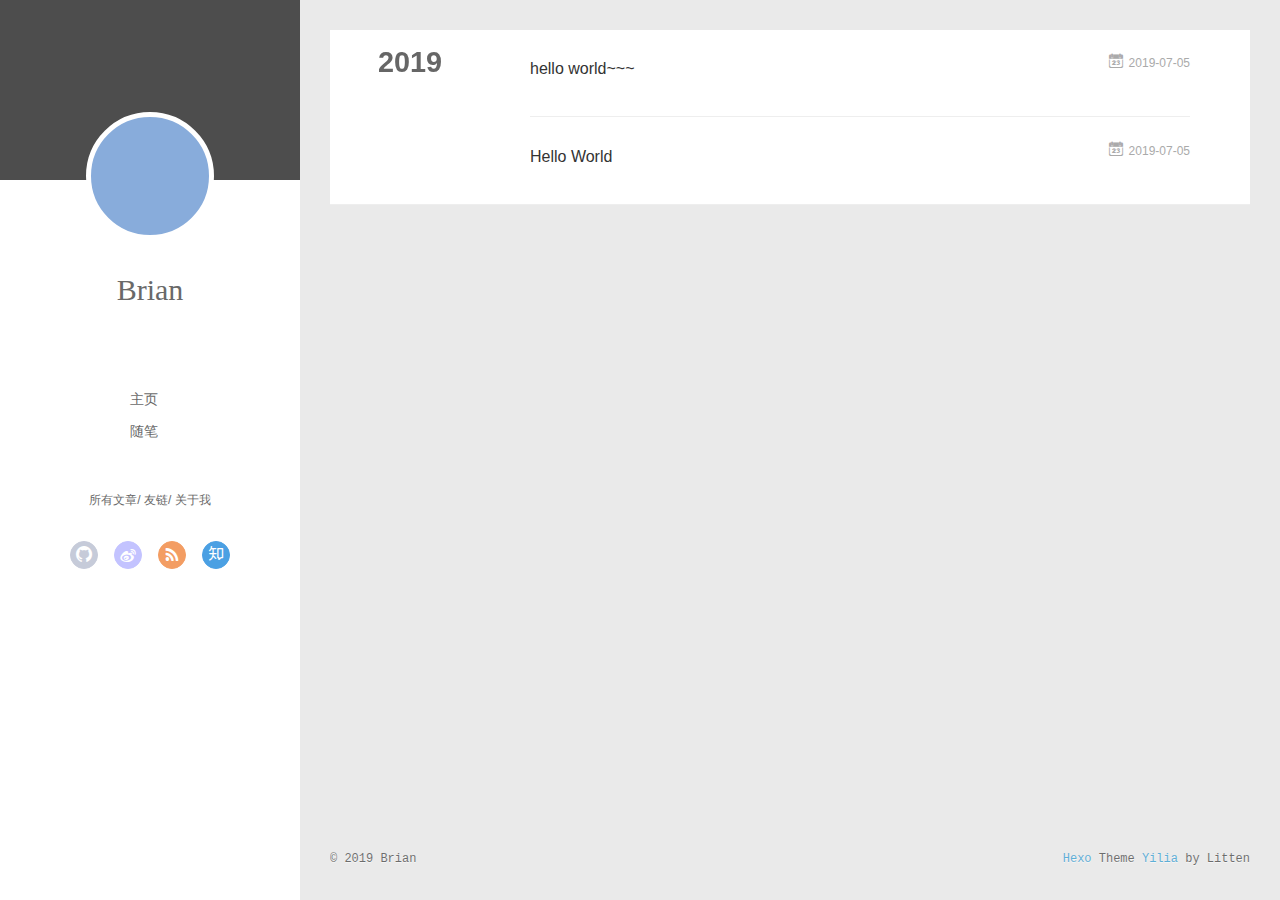
==== commit 9e991413: "Site updated: 2019-07-05 14:56:51" ====
--- a/archives/index.html
+++ b/archives/index.html
@@ -46,7 +46,7 @@
 			<img src="" class="js-avatar">
 		</a>
 		<hgroup>
-		  <h1 class="header-author"><a href="/">John Doe</a></h1>
+		  <h1 class="header-author"><a href="/">Brian</a></h1>
 		</hgroup>
 		
 
@@ -104,7 +104,7 @@
 				<img src="" class="js-avatar">
 			</div>
 			<hgroup>
-			  <h1 class="header-author js-header-author">John Doe</h1>
+			  <h1 class="header-author js-header-author">Brian</h1>
 			</hgroup>
 			
 			
@@ -229,7 +229,7 @@
   <div class="outer">
     <div id="footer-info">
     	<div class="footer-left">
-    		&copy; 2019 John Doe
+    		&copy; 2019 Brian
     	</div>
       	<div class="footer-right">
       		<a href="http://hexo.io/" target="_blank">Hexo</a>  Theme <a href="https://github.com/litten/hexo-theme-yilia" target="_blank">Yilia</a> by Litten
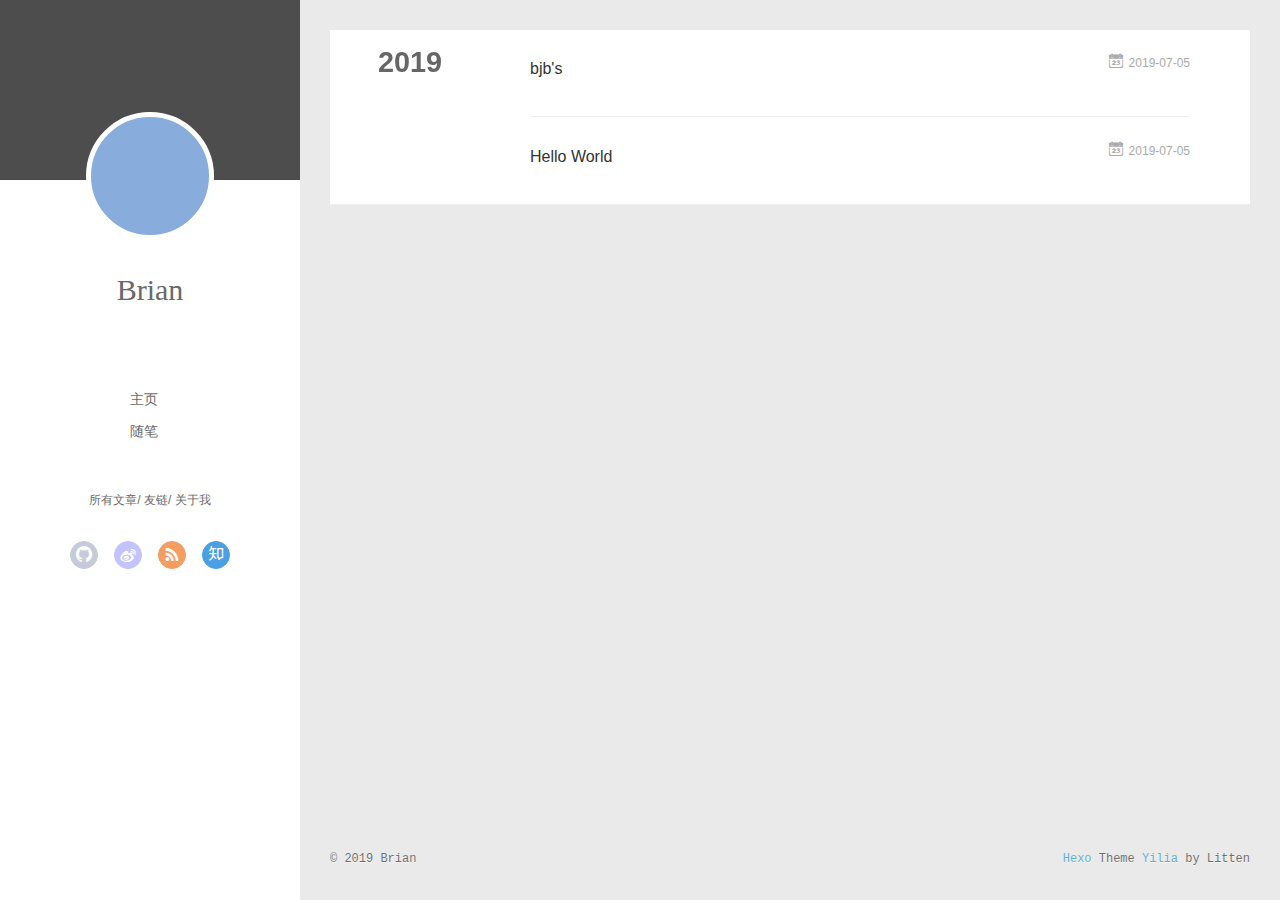
==== commit 943258d3: "Site updated: 2019-07-05 15:05:29" ====
--- a/archives/index.html
+++ b/archives/index.html
@@ -174,7 +174,7 @@
     	 
   
     <h1 itemprop="name">
-      <a class="archive-article-title" href="/2019/07/05/hello-world-1/">hello world~~~</a>
+      <a class="archive-article-title" href="/2019/07/05/hello-world-1/">bjb&#39;s</a>
     </h1>
   
 
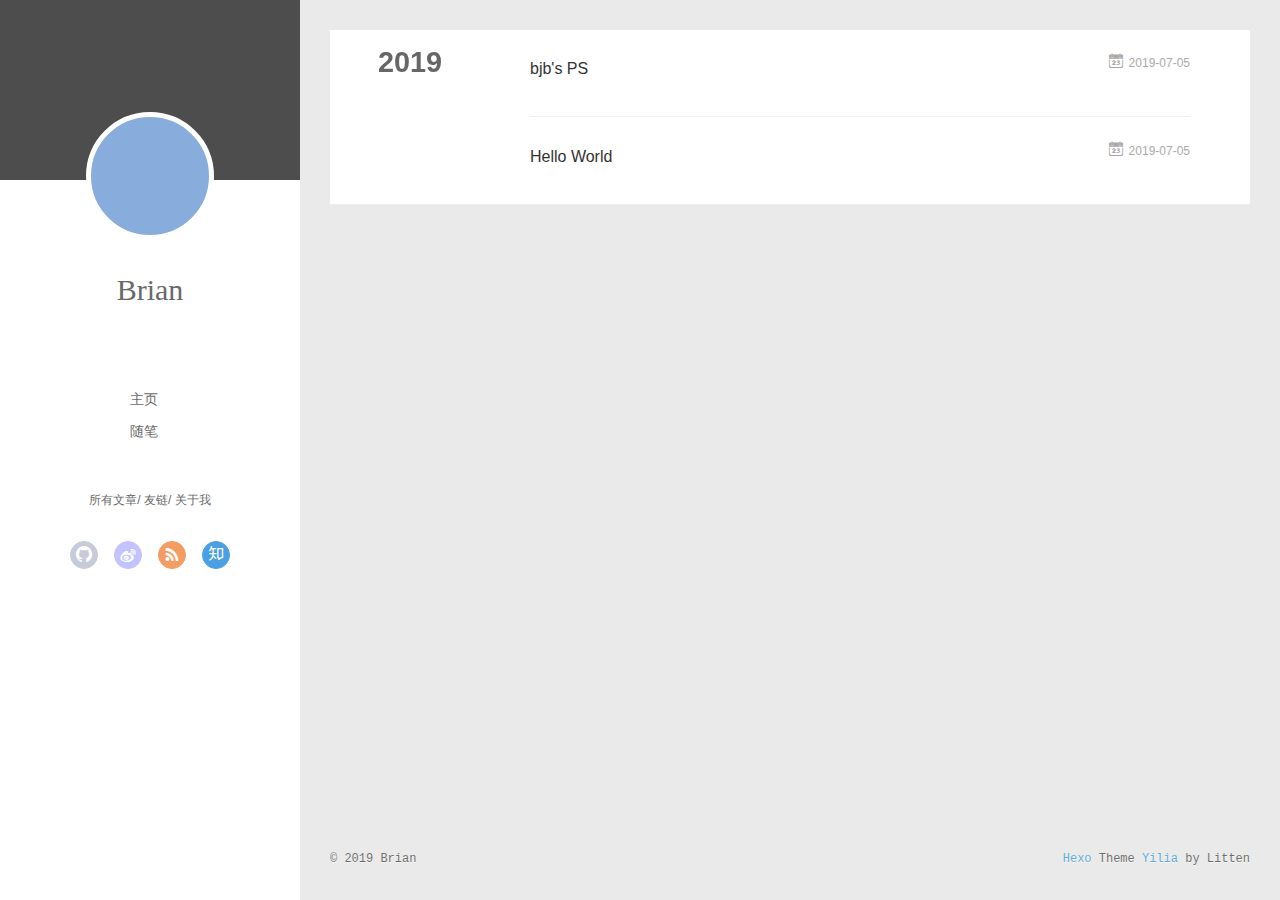
==== commit d02b489c: "Site updated: 2019-07-05 15:07:28" ====
--- a/archives/index.html
+++ b/archives/index.html
@@ -174,7 +174,7 @@
     	 
   
     <h1 itemprop="name">
-      <a class="archive-article-title" href="/2019/07/05/hello-world-1/">bjb&#39;s</a>
+      <a class="archive-article-title" href="/2019/07/05/hello-world-1/">bjb&#39;s PS</a>
     </h1>
   
 
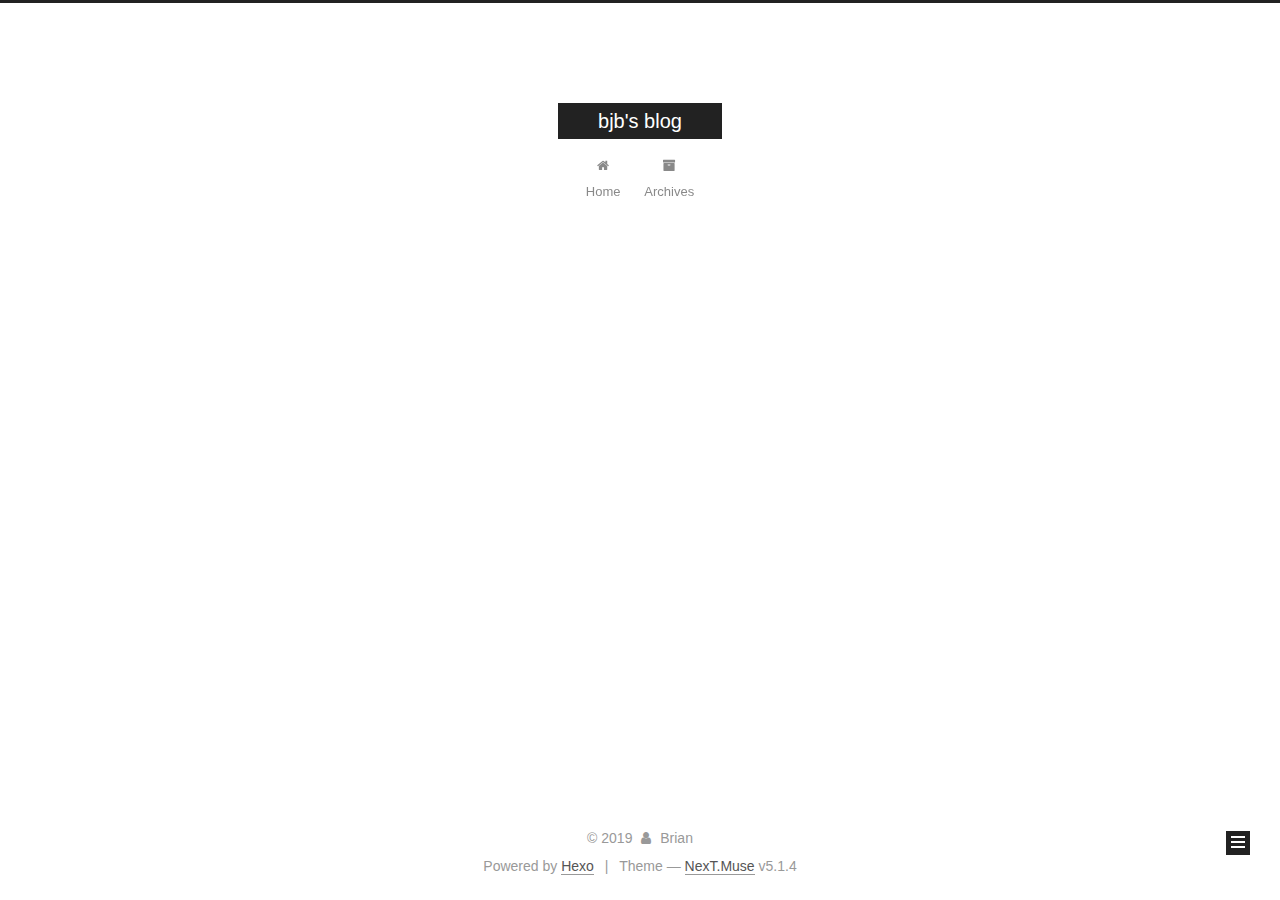
==== commit eb54e090: "Site updated: 2019-07-05 15:36:56" ====
--- a/archives/index.html
+++ b/archives/index.html
@@ -1,470 +1,584 @@
 <!DOCTYPE html>
-<html>
+
+
+
+  
+
+
+<html class="theme-next muse use-motion" lang>
 <head><meta name="generator" content="Hexo 3.9.0">
-  <meta charset="utf-8">
-  
-  <meta name="renderer" content="webkit">
-  <meta http-equiv="X-UA-Compatible" content="IE=edge">
-  <link rel="dns-prefetch" href="http://yoursite.com">
-  <title>Archives | bjb&#39;s blog</title>
-  <meta name="viewport" content="width=device-width, initial-scale=1, maximum-scale=1">
-  <meta property="og:type" content="website">
+  <meta charset="UTF-8">
+<meta http-equiv="X-UA-Compatible" content="IE=edge">
+<meta name="viewport" content="width=device-width, initial-scale=1, maximum-scale=1">
+<meta name="theme-color" content="#222">
+
+
+
+
+
+
+
+
+
+<meta http-equiv="Cache-Control" content="no-transform">
+<meta http-equiv="Cache-Control" content="no-siteapp">
+
+
+
+
+
+
+
+
+
+
+
+
+
+
+
+
+  
+  
+  <link href="/lib/fancybox/source/jquery.fancybox.css?v=2.1.5" rel="stylesheet" type="text/css">
+
+
+
+
+
+
+
+<link href="/lib/font-awesome/css/font-awesome.min.css?v=4.6.2" rel="stylesheet" type="text/css">
+
+<link href="/css/main.css?v=5.1.4" rel="stylesheet" type="text/css">
+
+
+  <link rel="apple-touch-icon" sizes="180x180" href="/images/apple-touch-icon-next.png?v=5.1.4">
+
+
+  <link rel="icon" type="image/png" sizes="32x32" href="/images/favicon-32x32-next.png?v=5.1.4">
+
+
+  <link rel="icon" type="image/png" sizes="16x16" href="/images/favicon-16x16-next.png?v=5.1.4">
+
+
+  <link rel="mask-icon" href="/images/logo.svg?v=5.1.4" color="#222">
+
+
+
+
+
+  <meta name="keywords" content="Hexo, NexT">
+
+
+
+
+
+
+
+
+
+
+<meta property="og:type" content="website">
 <meta property="og:title" content="bjb&#39;s blog">
 <meta property="og:url" content="http://yoursite.com/archives/index.html">
 <meta property="og:site_name" content="bjb&#39;s blog">
 <meta property="og:locale" content="default">
 <meta name="twitter:card" content="summary">
 <meta name="twitter:title" content="bjb&#39;s blog">
-  
-    <link rel="alternative" href="/atom.xml" title="bjb&#39;s blog" type="application/atom+xml">
-  
-  
-    <link rel="icon" href="/favicon.png">
-  
-  <link rel="stylesheet" type="text/css" href="/./main.0cf68a.css">
-  <style type="text/css">
-  
-    #container.show {
-      background: linear-gradient(200deg,#a0cfe4,#e8c37e);
+
+
+
+<script type="text/javascript" id="hexo.configurations">
+  var NexT = window.NexT || {};
+  var CONFIG = {
+    root: '/',
+    scheme: 'Muse',
+    version: '5.1.4',
+    sidebar: {"position":"left","display":"post","offset":12,"b2t":false,"scrollpercent":false,"onmobile":false},
+    fancybox: true,
+    tabs: true,
+    motion: {"enable":true,"async":false,"transition":{"post_block":"fadeIn","post_header":"slideDownIn","post_body":"slideDownIn","coll_header":"slideLeftIn","sidebar":"slideUpIn"}},
+    duoshuo: {
+      userId: '0',
+      author: 'Author'
+    },
+    algolia: {
+      applicationID: '',
+      apiKey: '',
+      indexName: '',
+      hits: {"per_page":10},
+      labels: {"input_placeholder":"Search for Posts","hits_empty":"We didn't find any results for the search: ${query}","hits_stats":"${hits} results found in ${time} ms"}
     }
-  </style>
-  
-
-  
+  };
+</script>
+
+
+
+  <link rel="canonical" href="http://yoursite.com/archives/">
+
+
+
+
+
+  <title>Archive | bjb's blog</title>
+  
+
+
+
+
+
+
+
 
 </head>
-</html>
-<body>
-  <div id="container" q-class="show:isCtnShow">
-    <canvas id="anm-canvas" class="anm-canvas"></canvas>
-    <div class="left-col" q-class="show:isShow">
-      
-<div class="overlay" style="background: #4d4d4d"></div>
-<div class="intrude-less">
-	<header id="header" class="inner">
-		<a href="/" class="profilepic">
-			<img src="" class="js-avatar">
-		</a>
-		<hgroup>
-		  <h1 class="header-author"><a href="/">Brian</a></h1>
-		</hgroup>
-		
-
-		<nav class="header-menu">
-			<ul>
-			
-				<li><a href="/">主页</a></li>
-	        
-				<li><a href="/tags/随笔/">随笔</a></li>
-	        
-			</ul>
-		</nav>
-		<nav class="header-smart-menu">
-    		
-    			
-    			<a q-on="click: openSlider(e, 'innerArchive')" href="javascript:void(0)">所有文章</a>
-    			
-            
-    			
-    			<a q-on="click: openSlider(e, 'friends')" href="javascript:void(0)">友链</a>
-    			
-            
-    			
-    			<a q-on="click: openSlider(e, 'aboutme')" href="javascript:void(0)">关于我</a>
-    			
-            
-		</nav>
-		<nav class="header-nav">
-			<div class="social">
-				
-					<a class="github" target="_blank" href="#" title="github"><i class="icon-github"></i></a>
-		        
-					<a class="weibo" target="_blank" href="#" title="weibo"><i class="icon-weibo"></i></a>
-		        
-					<a class="rss" target="_blank" href="#" title="rss"><i class="icon-rss"></i></a>
-		        
-					<a class="zhihu" target="_blank" href="#" title="zhihu"><i class="icon-zhihu"></i></a>
-		        
-			</div>
-		</nav>
-	</header>		
+
+<body itemscope itemtype="http://schema.org/WebPage" lang="default">
+
+  
+  
+    
+  
+
+  <div class="container sidebar-position-left page-archive">
+    <div class="headband"></div>
+
+    <header id="header" class="header" itemscope itemtype="http://schema.org/WPHeader">
+      <div class="header-inner"><div class="site-brand-wrapper">
+  <div class="site-meta ">
+    
+
+    <div class="custom-logo-site-title">
+      <a href="/" class="brand" rel="start">
+        <span class="logo-line-before"><i></i></span>
+        <span class="site-title">bjb's blog</span>
+        <span class="logo-line-after"><i></i></span>
+      </a>
+    </div>
+      
+        <p class="site-subtitle"></p>
+      
+  </div>
+
+  <div class="site-nav-toggle">
+    <button>
+      <span class="btn-bar"></span>
+      <span class="btn-bar"></span>
+      <span class="btn-bar"></span>
+    </button>
+  </div>
 </div>
 
-    </div>
-    <div class="mid-col" q-class="show:isShow,hide:isShow|isFalse">
-      
-<nav id="mobile-nav">
-  	<div class="overlay js-overlay" style="background: #4d4d4d"></div>
-	<div class="btnctn js-mobile-btnctn">
-  		<div class="slider-trigger list" q-on="click: openSlider(e)"><i class="icon icon-sort"></i></div>
-	</div>
-	<div class="intrude-less">
-		<header id="header" class="inner">
-			<div class="profilepic">
-				<img src="" class="js-avatar">
-			</div>
-			<hgroup>
-			  <h1 class="header-author js-header-author">Brian</h1>
-			</hgroup>
-			
-			
-			
-				
-			
-				
-			
-			
-			
-			<nav class="header-nav">
-				<div class="social">
-					
-						<a class="github" target="_blank" href="#" title="github"><i class="icon-github"></i></a>
-			        
-						<a class="weibo" target="_blank" href="#" title="weibo"><i class="icon-weibo"></i></a>
-			        
-						<a class="rss" target="_blank" href="#" title="rss"><i class="icon-rss"></i></a>
-			        
-						<a class="zhihu" target="_blank" href="#" title="zhihu"><i class="icon-zhihu"></i></a>
-			        
-				</div>
-			</nav>
-
-			<nav class="header-menu js-header-menu">
-				<ul style="width: 50%">
-				
-				
-					<li style="width: 50%"><a href="/">主页</a></li>
-		        
-					<li style="width: 50%"><a href="/tags/随笔/">随笔</a></li>
-		        
-				</ul>
-			</nav>
-		</header>				
-	</div>
-	<div class="mobile-mask" style="display:none" q-show="isShow"></div>
+<nav class="site-nav">
+  
+
+  
+    <ul id="menu" class="menu">
+      
+        
+        <li class="menu-item menu-item-home">
+          <a href="/" rel="section">
+            
+              <i class="menu-item-icon fa fa-fw fa-home"></i> <br>
+            
+            Home
+          </a>
+        </li>
+      
+        
+        <li class="menu-item menu-item-archives">
+          <a href="/archives/" rel="section">
+            
+              <i class="menu-item-icon fa fa-fw fa-archive"></i> <br>
+            
+            Archives
+          </a>
+        </li>
+      
+
+      
+    </ul>
+  
+
+  
 </nav>
 
-      <div id="wrapper" class="body-wrap">
-        <div class="menu-l">
-          <div class="canvas-wrap">
-            <canvas data-colors="#eaeaea" data-sectionHeight="100" data-contentId="js-content" id="myCanvas1" class="anm-canvas"></canvas>
+
+
+ </div>
+    </header>
+
+    <main id="main" class="main">
+      <div class="main-inner">
+        <div class="content-wrap">
+          <div id="content" class="content">
+            
+
+  
+  
+  
+  <div class="post-block archive">
+    <div id="posts" class="posts-collapse">
+      <span class="archive-move-on"></span>
+
+      <span class="archive-page-counter">
+        
+        
+        
+          
+        
+        Um..! 2 posts in total. Keep on posting.
+      </span>
+
+      
+
+        
+        
+        
+
+        
+          
+          <div class="collection-title">
+            <h1 class="archive-year" id="archive-year-2019">2019</h1>
           </div>
-          <div id="js-content" class="content-ll">
-            
-  
-  
-    
-    
-      
-      
-      <section class="archives-wrap">
-        <div class="archive-year-wrap">
-          <a href="/archives/2019" class="archive-year">2019</a>
-        </div>
-        <div class="archives">
-    
-    <article class="archive-article archive-type-post">
-  <div class="archive-article-inner">
-    <header class="archive-article-header">
-      	<div class="article-meta">
-	      	<a href="/2019/07/05/hello-world-1/" class="archive-article-date">
-  	<time datetime="2019-07-05T06:22:51.000Z" itemprop="datePublished"><i class="icon-calendar icon"></i>2019-07-05</time>
-</a>
-        </div>
-    	 
-  
-    <h1 itemprop="name">
-      <a class="archive-article-title" href="/2019/07/05/hello-world-1/">bjb&#39;s PS</a>
-    </h1>
-  
-
-        <div class="article-info info-on-right">
-          
-          
-
-        </div>
-        <div class="clearfix"></div>
+        
+        
+
+        
+
+  <article class="post post-type-normal" itemscope itemtype="http://schema.org/Article">
+    <header class="post-header">
+
+      <h2 class="post-title">
+        
+            <a class="post-title-link" href="/2019/07/05/hello-world-1/" itemprop="url">
+              
+                <span itemprop="name">bjb's PS</span>
+              
+            </a>
+        
+      </h2>
+
+      <div class="post-meta">
+        <time class="post-time" itemprop="dateCreated" datetime="2019-07-05T14:22:51+08:00" content="2019-07-05">
+          07-05
+        </time>
+      </div>
+
     </header>
-  </div>
-</article>
-  
-    
-    
-    <article class="archive-article archive-type-post">
-  <div class="archive-article-inner">
-    <header class="archive-article-header">
-      	<div class="article-meta">
-	      	<a href="/2019/07/05/hello-world/" class="archive-article-date">
-  	<time datetime="2019-07-05T05:44:23.575Z" itemprop="datePublished"><i class="icon-calendar icon"></i>2019-07-05</time>
-</a>
-        </div>
-    	 
-  
-    <h1 itemprop="name">
-      <a class="archive-article-title" href="/2019/07/05/hello-world/">Hello World</a>
-    </h1>
-  
-
-        <div class="article-info info-on-right">
-          
-          
-
-        </div>
-        <div class="clearfix"></div>
+  </article>
+
+
+
+      
+
+        
+        
+        
+
+        
+        
+
+        
+
+  <article class="post post-type-normal" itemscope itemtype="http://schema.org/Article">
+    <header class="post-header">
+
+      <h2 class="post-title">
+        
+            <a class="post-title-link" href="/2019/07/05/hello-world/" itemprop="url">
+              
+                <span itemprop="name">Hello World</span>
+              
+            </a>
+        
+      </h2>
+
+      <div class="post-meta">
+        <time class="post-time" itemprop="dateCreated" datetime="2019-07-05T13:44:23+08:00" content="2019-07-05">
+          07-05
+        </time>
+      </div>
+
     </header>
-  </div>
-</article>
-  
-  
-    </div></section>
-  
-
-    
-
-
-          </div>
-        </div>
-      </div>
-      <footer id="footer">
-  <div class="outer">
-    <div id="footer-info">
-    	<div class="footer-left">
-    		&copy; 2019 Brian
-    	</div>
-      	<div class="footer-right">
-      		<a href="http://hexo.io/" target="_blank">Hexo</a>  Theme <a href="https://github.com/litten/hexo-theme-yilia" target="_blank">Yilia</a> by Litten
-      	</div>
+  </article>
+
+
+
+      
+
     </div>
   </div>
-</footer>
+  
+  
+  
+
+  
+
+
+
+          </div>
+          
+
+
+          
+
+        </div>
+        
+          
+  
+  <div class="sidebar-toggle">
+    <div class="sidebar-toggle-line-wrap">
+      <span class="sidebar-toggle-line sidebar-toggle-line-first"></span>
+      <span class="sidebar-toggle-line sidebar-toggle-line-middle"></span>
+      <span class="sidebar-toggle-line sidebar-toggle-line-last"></span>
     </div>
-    <script>
-	var yiliaConfig = {
-		mathjax: false,
-		isHome: false,
-		isPost: false,
-		isArchive: true,
-		isTag: false,
-		isCategory: false,
-		open_in_new: false,
-		toc_hide_index: true,
-		root: "/",
-		innerArchive: true,
-		showTags: false
-	}
+  </div>
+
+  <aside id="sidebar" class="sidebar">
+    
+    <div class="sidebar-inner">
+
+      
+
+      
+
+      <section class="site-overview-wrap sidebar-panel sidebar-panel-active">
+        <div class="site-overview">
+          <div class="site-author motion-element" itemprop="author" itemscope itemtype="http://schema.org/Person">
+            
+              <p class="site-author-name" itemprop="name">Brian</p>
+              <p class="site-description motion-element" itemprop="description"></p>
+          </div>
+
+          <nav class="site-state motion-element">
+
+            
+              <div class="site-state-item site-state-posts">
+              
+                <a href="/archives/">
+              
+                  <span class="site-state-item-count">2</span>
+                  <span class="site-state-item-name">posts</span>
+                </a>
+              </div>
+            
+
+            
+
+            
+
+          </nav>
+
+          
+
+          
+
+          
+          
+
+          
+          
+
+          
+
+        </div>
+      </section>
+
+      
+
+      
+
+    </div>
+  </aside>
+
+
+        
+      </div>
+    </main>
+
+    <footer id="footer" class="footer">
+      <div class="footer-inner">
+        <div class="copyright">&copy; <span itemprop="copyrightYear">2019</span>
+  <span class="with-love">
+    <i class="fa fa-user"></i>
+  </span>
+  <span class="author" itemprop="copyrightHolder">Brian</span>
+
+  
+</div>
+
+
+  <div class="powered-by">Powered by <a class="theme-link" target="_blank" href="https://hexo.io">Hexo</a></div>
+
+
+
+  <span class="post-meta-divider">|</span>
+
+
+
+  <div class="theme-info">Theme &mdash; <a class="theme-link" target="_blank" href="https://github.com/iissnan/hexo-theme-next">NexT.Muse</a> v5.1.4</div>
+
+
+
+
+        
+
+
+
+
+
+
+
+        
+      </div>
+    </footer>
+
+    
+      <div class="back-to-top">
+        <i class="fa fa-arrow-up"></i>
+        
+      </div>
+    
+
+    
+
+  </div>
+
+  
+
+<script type="text/javascript">
+  if (Object.prototype.toString.call(window.Promise) !== '[object Function]') {
+    window.Promise = null;
+  }
 </script>
 
-<script>!function(t){function n(e){if(r[e])return r[e].exports;var i=r[e]={exports:{},id:e,loaded:!1};return t[e].call(i.exports,i,i.exports,n),i.loaded=!0,i.exports}var r={};n.m=t,n.c=r,n.p="./",n(0)}([function(t,n,r){r(195),t.exports=r(191)},function(t,n,r){var e=r(3),i=r(52),o=r(27),u=r(28),c=r(53),f="prototype",a=function(t,n,r){var s,l,h,v,p=t&a.F,d=t&a.G,y=t&a.S,g=t&a.P,b=t&a.B,m=d?e:y?e[n]||(e[n]={}):(e[n]||{})[f],x=d?i:i[n]||(i[n]={}),w=x[f]||(x[f]={});d&&(r=n);for(s in r)l=!p&&m&&void 0!==m[s],h=(l?m:r)[s],v=b&&l?c(h,e):g&&"function"==typeof h?c(Function.call,h):h,m&&u(m,s,h,t&a.U),x[s]!=h&&o(x,s,v),g&&w[s]!=h&&(w[s]=h)};e.core=i,a.F=1,a.G=2,a.S=4,a.P=8,a.B=16,a.W=32,a.U=64,a.R=128,t.exports=a},function(t,n,r){var e=r(6);t.exports=function(t){if(!e(t))throw TypeError(t+" is not an object!");return t}},function(t,n){var r=t.exports="undefined"!=typeof window&&window.Math==Math?window:"undefined"!=typeof self&&self.Math==Math?self:Function("return this")();"number"==typeof __g&&(__g=r)},function(t,n){t.exports=function(t){try{return!!t()}catch(t){return!0}}},function(t,n){var r=t.exports="undefined"!=typeof window&&window.Math==Math?window:"undefined"!=typeof self&&self.Math==Math?self:Function("return this")();"number"==typeof __g&&(__g=r)},function(t,n){t.exports=function(t){return"object"==typeof t?null!==t:"function"==typeof t}},function(t,n,r){var e=r(126)("wks"),i=r(76),o=r(3).Symbol,u="function"==typeof o;(t.exports=function(t){return e[t]||(e[t]=u&&o[t]||(u?o:i)("Symbol."+t))}).store=e},function(t,n){var r={}.hasOwnProperty;t.exports=function(t,n){return r.call(t,n)}},function(t,n,r){var e=r(94),i=r(33);t.exports=function(t){return e(i(t))}},function(t,n,r){t.exports=!r(4)(function(){return 7!=Object.defineProperty({},"a",{get:function(){return 7}}).a})},function(t,n,r){var e=r(2),i=r(167),o=r(50),u=Object.defineProperty;n.f=r(10)?Object.defineProperty:function(t,n,r){if(e(t),n=o(n,!0),e(r),i)try{return u(t,n,r)}catch(t){}if("get"in r||"set"in r)throw TypeError("Accessors not supported!");return"value"in r&&(t[n]=r.value),t}},function(t,n,r){t.exports=!r(18)(function(){return 7!=Object.defineProperty({},"a",{get:function(){return 7}}).a})},function(t,n,r){var e=r(14),i=r(22);t.exports=r(12)?function(t,n,r){return e.f(t,n,i(1,r))}:function(t,n,r){return t[n]=r,t}},function(t,n,r){var e=r(20),i=r(58),o=r(42),u=Object.defineProperty;n.f=r(12)?Object.defineProperty:function(t,n,r){if(e(t),n=o(n,!0),e(r),i)try{return u(t,n,r)}catch(t){}if("get"in r||"set"in r)throw TypeError("Accessors not supported!");return"value"in r&&(t[n]=r.value),t}},function(t,n,r){var e=r(40)("wks"),i=r(23),o=r(5).Symbol,u="function"==typeof o;(t.exports=function(t){return e[t]||(e[t]=u&&o[t]||(u?o:i)("Symbol."+t))}).store=e},function(t,n,r){var e=r(67),i=Math.min;t.exports=function(t){return t>0?i(e(t),9007199254740991):0}},function(t,n,r){var e=r(46);t.exports=function(t){return Object(e(t))}},function(t,n){t.exports=function(t){try{return!!t()}catch(t){return!0}}},function(t,n,r){var e=r(63),i=r(34);t.exports=Object.keys||function(t){return e(t,i)}},function(t,n,r){var e=r(21);t.exports=function(t){if(!e(t))throw TypeError(t+" is not an object!");return t}},function(t,n){t.exports=function(t){return"object"==typeof t?null!==t:"function"==typeof t}},function(t,n){t.exports=function(t,n){return{enumerable:!(1&t),configurable:!(2&t),writable:!(4&t),value:n}}},function(t,n){var r=0,e=Math.random();t.exports=function(t){return"Symbol(".concat(void 0===t?"":t,")_",(++r+e).toString(36))}},function(t,n){var r={}.hasOwnProperty;t.exports=function(t,n){return r.call(t,n)}},function(t,n){var r=t.exports={version:"2.4.0"};"number"==typeof __e&&(__e=r)},function(t,n){t.exports=function(t){if("function"!=typeof t)throw TypeError(t+" is not a function!");return t}},function(t,n,r){var e=r(11),i=r(66);t.exports=r(10)?function(t,n,r){return e.f(t,n,i(1,r))}:function(t,n,r){return t[n]=r,t}},function(t,n,r){var e=r(3),i=r(27),o=r(24),u=r(76)("src"),c="toString",f=Function[c],a=(""+f).split(c);r(52).inspectSource=function(t){return f.call(t)},(t.exports=function(t,n,r,c){var f="function"==typeof r;f&&(o(r,"name")||i(r,"name",n)),t[n]!==r&&(f&&(o(r,u)||i(r,u,t[n]?""+t[n]:a.join(String(n)))),t===e?t[n]=r:c?t[n]?t[n]=r:i(t,n,r):(delete t[n],i(t,n,r)))})(Function.prototype,c,function(){return"function"==typeof this&&this[u]||f.call(this)})},function(t,n,r){var e=r(1),i=r(4),o=r(46),u=function(t,n,r,e){var i=String(o(t)),u="<"+n;return""!==r&&(u+=" "+r+'="'+String(e).replace(/"/g,"&quot;")+'"'),u+">"+i+"</"+n+">"};t.exports=function(t,n){var r={};r[t]=n(u),e(e.P+e.F*i(function(){var n=""[t]('"');return n!==n.toLowerCase()||n.split('"').length>3}),"String",r)}},function(t,n,r){var e=r(115),i=r(46);t.exports=function(t){return e(i(t))}},function(t,n,r){var e=r(116),i=r(66),o=r(30),u=r(50),c=r(24),f=r(167),a=Object.getOwnPropertyDescriptor;n.f=r(10)?a:function(t,n){if(t=o(t),n=u(n,!0),f)try{return a(t,n)}catch(t){}if(c(t,n))return i(!e.f.call(t,n),t[n])}},function(t,n,r){var e=r(24),i=r(17),o=r(145)("IE_PROTO"),u=Object.prototype;t.exports=Object.getPrototypeOf||function(t){return t=i(t),e(t,o)?t[o]:"function"==typeof t.constructor&&t instanceof t.constructor?t.constructor.prototype:t instanceof Object?u:null}},function(t,n){t.exports=function(t){if(void 0==t)throw TypeError("Can't call method on  "+t);return t}},function(t,n){t.exports="constructor,hasOwnProperty,isPrototypeOf,propertyIsEnumerable,toLocaleString,toString,valueOf".split(",")},function(t,n){t.exports={}},function(t,n){t.exports=!0},function(t,n){n.f={}.propertyIsEnumerable},function(t,n,r){var e=r(14).f,i=r(8),o=r(15)("toStringTag");t.exports=function(t,n,r){t&&!i(t=r?t:t.prototype,o)&&e(t,o,{configurable:!0,value:n})}},function(t,n,r){var e=r(40)("keys"),i=r(23);t.exports=function(t){return e[t]||(e[t]=i(t))}},function(t,n,r){var e=r(5),i="__core-js_shared__",o=e[i]||(e[i]={});t.exports=function(t){return o[t]||(o[t]={})}},function(t,n){var r=Math.ceil,e=Math.floor;t.exports=function(t){return isNaN(t=+t)?0:(t>0?e:r)(t)}},function(t,n,r){var e=r(21);t.exports=function(t,n){if(!e(t))return t;var r,i;if(n&&"function"==typeof(r=t.toString)&&!e(i=r.call(t)))return i;if("function"==typeof(r=t.valueOf)&&!e(i=r.call(t)))return i;if(!n&&"function"==typeof(r=t.toString)&&!e(i=r.call(t)))return i;throw TypeError("Can't convert object to primitive value")}},function(t,n,r){var e=r(5),i=r(25),o=r(36),u=r(44),c=r(14).f;t.exports=function(t){var n=i.Symbol||(i.Symbol=o?{}:e.Symbol||{});"_"==t.charAt(0)||t in n||c(n,t,{value:u.f(t)})}},function(t,n,r){n.f=r(15)},function(t,n){var r={}.toString;t.exports=function(t){return r.call(t).slice(8,-1)}},function(t,n){t.exports=function(t){if(void 0==t)throw TypeError("Can't call method on  "+t);return t}},function(t,n,r){var e=r(4);t.exports=function(t,n){return!!t&&e(function(){n?t.call(null,function(){},1):t.call(null)})}},function(t,n,r){var e=r(53),i=r(115),o=r(17),u=r(16),c=r(203);t.exports=function(t,n){var r=1==t,f=2==t,a=3==t,s=4==t,l=6==t,h=5==t||l,v=n||c;return function(n,c,p){for(var d,y,g=o(n),b=i(g),m=e(c,p,3),x=u(b.length),w=0,S=r?v(n,x):f?v(n,0):void 0;x>w;w++)if((h||w in b)&&(d=b[w],y=m(d,w,g),t))if(r)S[w]=y;else if(y)switch(t){case 3:return!0;case 5:return d;case 6:return w;case 2:S.push(d)}else if(s)return!1;return l?-1:a||s?s:S}}},function(t,n,r){var e=r(1),i=r(52),o=r(4);t.exports=function(t,n){var r=(i.Object||{})[t]||Object[t],u={};u[t]=n(r),e(e.S+e.F*o(function(){r(1)}),"Object",u)}},function(t,n,r){var e=r(6);t.exports=function(t,n){if(!e(t))return t;var r,i;if(n&&"function"==typeof(r=t.toString)&&!e(i=r.call(t)))return i;if("function"==typeof(r=t.valueOf)&&!e(i=r.call(t)))return i;if(!n&&"function"==typeof(r=t.toString)&&!e(i=r.call(t)))return i;throw TypeError("Can't convert object to primitive value")}},function(t,n,r){var e=r(5),i=r(25),o=r(91),u=r(13),c="prototype",f=function(t,n,r){var a,s,l,h=t&f.F,v=t&f.G,p=t&f.S,d=t&f.P,y=t&f.B,g=t&f.W,b=v?i:i[n]||(i[n]={}),m=b[c],x=v?e:p?e[n]:(e[n]||{})[c];v&&(r=n);for(a in r)(s=!h&&x&&void 0!==x[a])&&a in b||(l=s?x[a]:r[a],b[a]=v&&"function"!=typeof x[a]?r[a]:y&&s?o(l,e):g&&x[a]==l?function(t){var n=function(n,r,e){if(this instanceof t){switch(arguments.length){case 0:return new t;case 1:return new t(n);case 2:return new t(n,r)}return new t(n,r,e)}return t.apply(this,arguments)};return n[c]=t[c],n}(l):d&&"function"==typeof l?o(Function.call,l):l,d&&((b.virtual||(b.virtual={}))[a]=l,t&f.R&&m&&!m[a]&&u(m,a,l)))};f.F=1,f.G=2,f.S=4,f.P=8,f.B=16,f.W=32,f.U=64,f.R=128,t.exports=f},function(t,n){var r=t.exports={version:"2.4.0"};"number"==typeof __e&&(__e=r)},function(t,n,r){var e=r(26);t.exports=function(t,n,r){if(e(t),void 0===n)return t;switch(r){case 1:return function(r){return t.call(n,r)};case 2:return function(r,e){return t.call(n,r,e)};case 3:return function(r,e,i){return t.call(n,r,e,i)}}return function(){return t.apply(n,arguments)}}},function(t,n,r){var e=r(183),i=r(1),o=r(126)("metadata"),u=o.store||(o.store=new(r(186))),c=function(t,n,r){var i=u.get(t);if(!i){if(!r)return;u.set(t,i=new e)}var o=i.get(n);if(!o){if(!r)return;i.set(n,o=new e)}return o},f=function(t,n,r){var e=c(n,r,!1);return void 0!==e&&e.has(t)},a=function(t,n,r){var e=c(n,r,!1);return void 0===e?void 0:e.get(t)},s=function(t,n,r,e){c(r,e,!0).set(t,n)},l=function(t,n){var r=c(t,n,!1),e=[];return r&&r.forEach(function(t,n){e.push(n)}),e},h=function(t){return void 0===t||"symbol"==typeof t?t:String(t)},v=function(t){i(i.S,"Reflect",t)};t.exports={store:u,map:c,has:f,get:a,set:s,keys:l,key:h,exp:v}},function(t,n,r){"use strict";if(r(10)){var e=r(69),i=r(3),o=r(4),u=r(1),c=r(127),f=r(152),a=r(53),s=r(68),l=r(66),h=r(27),v=r(73),p=r(67),d=r(16),y=r(75),g=r(50),b=r(24),m=r(180),x=r(114),w=r(6),S=r(17),_=r(137),O=r(70),E=r(32),P=r(71).f,j=r(154),F=r(76),M=r(7),A=r(48),N=r(117),T=r(146),I=r(155),k=r(80),L=r(123),R=r(74),C=r(130),D=r(160),U=r(11),W=r(31),G=U.f,B=W.f,V=i.RangeError,z=i.TypeError,q=i.Uint8Array,K="ArrayBuffer",J="Shared"+K,Y="BYTES_PER_ELEMENT",H="prototype",$=Array[H],X=f.ArrayBuffer,Q=f.DataView,Z=A(0),tt=A(2),nt=A(3),rt=A(4),et=A(5),it=A(6),ot=N(!0),ut=N(!1),ct=I.values,ft=I.keys,at=I.entries,st=$.lastIndexOf,lt=$.reduce,ht=$.reduceRight,vt=$.join,pt=$.sort,dt=$.slice,yt=$.toString,gt=$.toLocaleString,bt=M("iterator"),mt=M("toStringTag"),xt=F("typed_constructor"),wt=F("def_constructor"),St=c.CONSTR,_t=c.TYPED,Ot=c.VIEW,Et="Wrong length!",Pt=A(1,function(t,n){return Tt(T(t,t[wt]),n)}),jt=o(function(){return 1===new q(new Uint16Array([1]).buffer)[0]}),Ft=!!q&&!!q[H].set&&o(function(){new q(1).set({})}),Mt=function(t,n){if(void 0===t)throw z(Et);var r=+t,e=d(t);if(n&&!m(r,e))throw V(Et);return e},At=function(t,n){var r=p(t);if(r<0||r%n)throw V("Wrong offset!");return r},Nt=function(t){if(w(t)&&_t in t)return t;throw z(t+" is not a typed array!")},Tt=function(t,n){if(!(w(t)&&xt in t))throw z("It is not a typed array constructor!");return new t(n)},It=function(t,n){return kt(T(t,t[wt]),n)},kt=function(t,n){for(var r=0,e=n.length,i=Tt(t,e);e>r;)i[r]=n[r++];return i},Lt=function(t,n,r){G(t,n,{get:function(){return this._d[r]}})},Rt=function(t){var n,r,e,i,o,u,c=S(t),f=arguments.length,s=f>1?arguments[1]:void 0,l=void 0!==s,h=j(c);if(void 0!=h&&!_(h)){for(u=h.call(c),e=[],n=0;!(o=u.next()).done;n++)e.push(o.value);c=e}for(l&&f>2&&(s=a(s,arguments[2],2)),n=0,r=d(c.length),i=Tt(this,r);r>n;n++)i[n]=l?s(c[n],n):c[n];return i},Ct=function(){for(var t=0,n=arguments.length,r=Tt(this,n);n>t;)r[t]=arguments[t++];return r},Dt=!!q&&o(function(){gt.call(new q(1))}),Ut=function(){return gt.apply(Dt?dt.call(Nt(this)):Nt(this),arguments)},Wt={copyWithin:function(t,n){return D.call(Nt(this),t,n,arguments.length>2?arguments[2]:void 0)},every:function(t){return rt(Nt(this),t,arguments.length>1?arguments[1]:void 0)},fill:function(t){return C.apply(Nt(this),arguments)},filter:function(t){return It(this,tt(Nt(this),t,arguments.length>1?arguments[1]:void 0))},find:function(t){return et(Nt(this),t,arguments.length>1?arguments[1]:void 0)},findIndex:function(t){return it(Nt(this),t,arguments.length>1?arguments[1]:void 0)},forEach:function(t){Z(Nt(this),t,arguments.length>1?arguments[1]:void 0)},indexOf:function(t){return ut(Nt(this),t,arguments.length>1?arguments[1]:void 0)},includes:function(t){return ot(Nt(this),t,arguments.length>1?arguments[1]:void 0)},join:function(t){return vt.apply(Nt(this),arguments)},lastIndexOf:function(t){return st.apply(Nt(this),arguments)},map:function(t){return Pt(Nt(this),t,arguments.length>1?arguments[1]:void 0)},reduce:function(t){return lt.apply(Nt(this),arguments)},reduceRight:function(t){return ht.apply(Nt(this),arguments)},reverse:function(){for(var t,n=this,r=Nt(n).length,e=Math.floor(r/2),i=0;i<e;)t=n[i],n[i++]=n[--r],n[r]=t;return n},some:function(t){return nt(Nt(this),t,arguments.length>1?arguments[1]:void 0)},sort:function(t){return pt.call(Nt(this),t)},subarray:function(t,n){var r=Nt(this),e=r.length,i=y(t,e);return new(T(r,r[wt]))(r.buffer,r.byteOffset+i*r.BYTES_PER_ELEMENT,d((void 0===n?e:y(n,e))-i))}},Gt=function(t,n){return It(this,dt.call(Nt(this),t,n))},Bt=function(t){Nt(this);var n=At(arguments[1],1),r=this.length,e=S(t),i=d(e.length),o=0;if(i+n>r)throw V(Et);for(;o<i;)this[n+o]=e[o++]},Vt={entries:function(){return at.call(Nt(this))},keys:function(){return ft.call(Nt(this))},values:function(){return ct.call(Nt(this))}},zt=function(t,n){return w(t)&&t[_t]&&"symbol"!=typeof n&&n in t&&String(+n)==String(n)},qt=function(t,n){return zt(t,n=g(n,!0))?l(2,t[n]):B(t,n)},Kt=function(t,n,r){return!(zt(t,n=g(n,!0))&&w(r)&&b(r,"value"))||b(r,"get")||b(r,"set")||r.configurable||b(r,"writable")&&!r.writable||b(r,"enumerable")&&!r.enumerable?G(t,n,r):(t[n]=r.value,t)};St||(W.f=qt,U.f=Kt),u(u.S+u.F*!St,"Object",{getOwnPropertyDescriptor:qt,defineProperty:Kt}),o(function(){yt.call({})})&&(yt=gt=function(){return vt.call(this)});var Jt=v({},Wt);v(Jt,Vt),h(Jt,bt,Vt.values),v(Jt,{slice:Gt,set:Bt,constructor:function(){},toString:yt,toLocaleString:Ut}),Lt(Jt,"buffer","b"),Lt(Jt,"byteOffset","o"),Lt(Jt,"byteLength","l"),Lt(Jt,"length","e"),G(Jt,mt,{get:function(){return this[_t]}}),t.exports=function(t,n,r,f){f=!!f;var a=t+(f?"Clamped":"")+"Array",l="Uint8Array"!=a,v="get"+t,p="set"+t,y=i[a],g=y||{},b=y&&E(y),m=!y||!c.ABV,S={},_=y&&y[H],j=function(t,r){var e=t._d;return e.v[v](r*n+e.o,jt)},F=function(t,r,e){var i=t._d;f&&(e=(e=Math.round(e))<0?0:e>255?255:255&e),i.v[p](r*n+i.o,e,jt)},M=function(t,n){G(t,n,{get:function(){return j(this,n)},set:function(t){return F(this,n,t)},enumerable:!0})};m?(y=r(function(t,r,e,i){s(t,y,a,"_d");var o,u,c,f,l=0,v=0;if(w(r)){if(!(r instanceof X||(f=x(r))==K||f==J))return _t in r?kt(y,r):Rt.call(y,r);o=r,v=At(e,n);var p=r.byteLength;if(void 0===i){if(p%n)throw V(Et);if((u=p-v)<0)throw V(Et)}else if((u=d(i)*n)+v>p)throw V(Et);c=u/n}else c=Mt(r,!0),u=c*n,o=new X(u);for(h(t,"_d",{b:o,o:v,l:u,e:c,v:new Q(o)});l<c;)M(t,l++)}),_=y[H]=O(Jt),h(_,"constructor",y)):L(function(t){new y(null),new y(t)},!0)||(y=r(function(t,r,e,i){s(t,y,a);var o;return w(r)?r instanceof X||(o=x(r))==K||o==J?void 0!==i?new g(r,At(e,n),i):void 0!==e?new g(r,At(e,n)):new g(r):_t in r?kt(y,r):Rt.call(y,r):new g(Mt(r,l))}),Z(b!==Function.prototype?P(g).concat(P(b)):P(g),function(t){t in y||h(y,t,g[t])}),y[H]=_,e||(_.constructor=y));var A=_[bt],N=!!A&&("values"==A.name||void 0==A.name),T=Vt.values;h(y,xt,!0),h(_,_t,a),h(_,Ot,!0),h(_,wt,y),(f?new y(1)[mt]==a:mt in _)||G(_,mt,{get:function(){return a}}),S[a]=y,u(u.G+u.W+u.F*(y!=g),S),u(u.S,a,{BYTES_PER_ELEMENT:n,from:Rt,of:Ct}),Y in _||h(_,Y,n),u(u.P,a,Wt),R(a),u(u.P+u.F*Ft,a,{set:Bt}),u(u.P+u.F*!N,a,Vt),u(u.P+u.F*(_.toString!=yt),a,{toString:yt}),u(u.P+u.F*o(function(){new y(1).slice()}),a,{slice:Gt}),u(u.P+u.F*(o(function(){return[1,2].toLocaleString()!=new y([1,2]).toLocaleString()})||!o(function(){_.toLocaleString.call([1,2])})),a,{toLocaleString:Ut}),k[a]=N?A:T,e||N||h(_,bt,T)}}else t.exports=function(){}},function(t,n){var r={}.toString;t.exports=function(t){return r.call(t).slice(8,-1)}},function(t,n,r){var e=r(21),i=r(5).document,o=e(i)&&e(i.createElement);t.exports=function(t){return o?i.createElement(t):{}}},function(t,n,r){t.exports=!r(12)&&!r(18)(function(){return 7!=Object.defineProperty(r(57)("div"),"a",{get:function(){return 7}}).a})},function(t,n,r){"use strict";var e=r(36),i=r(51),o=r(64),u=r(13),c=r(8),f=r(35),a=r(96),s=r(38),l=r(103),h=r(15)("iterator"),v=!([].keys&&"next"in[].keys()),p="keys",d="values",y=function(){return this};t.exports=function(t,n,r,g,b,m,x){a(r,n,g);var w,S,_,O=function(t){if(!v&&t in F)return F[t];switch(t){case p:case d:return function(){return new r(this,t)}}return function(){return new r(this,t)}},E=n+" Iterator",P=b==d,j=!1,F=t.prototype,M=F[h]||F["@@iterator"]||b&&F[b],A=M||O(b),N=b?P?O("entries"):A:void 0,T="Array"==n?F.entries||M:M;if(T&&(_=l(T.call(new t)))!==Object.prototype&&(s(_,E,!0),e||c(_,h)||u(_,h,y)),P&&M&&M.name!==d&&(j=!0,A=function(){return M.call(this)}),e&&!x||!v&&!j&&F[h]||u(F,h,A),f[n]=A,f[E]=y,b)if(w={values:P?A:O(d),keys:m?A:O(p),entries:N},x)for(S in w)S in F||o(F,S,w[S]);else i(i.P+i.F*(v||j),n,w);return w}},function(t,n,r){var e=r(20),i=r(100),o=r(34),u=r(39)("IE_PROTO"),c=function(){},f="prototype",a=function(){var t,n=r(57)("iframe"),e=o.length;for(n.style.display="none",r(93).appendChild(n),n.src="javascript:",t=n.contentWindow.document,t.open(),t.write("<script>document.F=Object<\/script>"),t.close(),a=t.F;e--;)delete a[f][o[e]];return a()};t.exports=Object.create||function(t,n){var r;return null!==t?(c[f]=e(t),r=new c,c[f]=null,r[u]=t):r=a(),void 0===n?r:i(r,n)}},function(t,n,r){var e=r(63),i=r(34).concat("length","prototype");n.f=Object.getOwnPropertyNames||function(t){return e(t,i)}},function(t,n){n.f=Object.getOwnPropertySymbols},function(t,n,r){var e=r(8),i=r(9),o=r(90)(!1),u=r(39)("IE_PROTO");t.exports=function(t,n){var r,c=i(t),f=0,a=[];for(r in c)r!=u&&e(c,r)&&a.push(r);for(;n.length>f;)e(c,r=n[f++])&&(~o(a,r)||a.push(r));return a}},function(t,n,r){t.exports=r(13)},function(t,n,r){var e=r(76)("meta"),i=r(6),o=r(24),u=r(11).f,c=0,f=Object.isExtensible||function(){return!0},a=!r(4)(function(){return f(Object.preventExtensions({}))}),s=function(t){u(t,e,{value:{i:"O"+ ++c,w:{}}})},l=function(t,n){if(!i(t))return"symbol"==typeof t?t:("string"==typeof t?"S":"P")+t;if(!o(t,e)){if(!f(t))return"F";if(!n)return"E";s(t)}return t[e].i},h=function(t,n){if(!o(t,e)){if(!f(t))return!0;if(!n)return!1;s(t)}return t[e].w},v=function(t){return a&&p.NEED&&f(t)&&!o(t,e)&&s(t),t},p=t.exports={KEY:e,NEED:!1,fastKey:l,getWeak:h,onFreeze:v}},function(t,n){t.exports=function(t,n){return{enumerable:!(1&t),configurable:!(2&t),writable:!(4&t),value:n}}},function(t,n){var r=Math.ceil,e=Math.floor;t.exports=function(t){return isNaN(t=+t)?0:(t>0?e:r)(t)}},function(t,n){t.exports=function(t,n,r,e){if(!(t instanceof n)||void 0!==e&&e in t)throw TypeError(r+": incorrect invocation!");return t}},function(t,n){t.exports=!1},function(t,n,r){var e=r(2),i=r(173),o=r(133),u=r(145)("IE_PROTO"),c=function(){},f="prototype",a=function(){var t,n=r(132)("iframe"),e=o.length;for(n.style.display="none",r(135).appendChild(n),n.src="javascript:",t=n.contentWindow.document,t.open(),t.write("<script>document.F=Object<\/script>"),t.close(),a=t.F;e--;)delete a[f][o[e]];return a()};t.exports=Object.create||function(t,n){var r;return null!==t?(c[f]=e(t),r=new c,c[f]=null,r[u]=t):r=a(),void 0===n?r:i(r,n)}},function(t,n,r){var e=r(175),i=r(133).concat("length","prototype");n.f=Object.getOwnPropertyNames||function(t){return e(t,i)}},function(t,n,r){var e=r(175),i=r(133);t.exports=Object.keys||function(t){return e(t,i)}},function(t,n,r){var e=r(28);t.exports=function(t,n,r){for(var i in n)e(t,i,n[i],r);return t}},function(t,n,r){"use strict";var e=r(3),i=r(11),o=r(10),u=r(7)("species");t.exports=function(t){var n=e[t];o&&n&&!n[u]&&i.f(n,u,{configurable:!0,get:function(){return this}})}},function(t,n,r){var e=r(67),i=Math.max,o=Math.min;t.exports=function(t,n){return t=e(t),t<0?i(t+n,0):o(t,n)}},function(t,n){var r=0,e=Math.random();t.exports=function(t){return"Symbol(".concat(void 0===t?"":t,")_",(++r+e).toString(36))}},function(t,n,r){var e=r(33);t.exports=function(t){return Object(e(t))}},function(t,n,r){var e=r(7)("unscopables"),i=Array.prototype;void 0==i[e]&&r(27)(i,e,{}),t.exports=function(t){i[e][t]=!0}},function(t,n,r){var e=r(53),i=r(169),o=r(137),u=r(2),c=r(16),f=r(154),a={},s={},n=t.exports=function(t,n,r,l,h){var v,p,d,y,g=h?function(){return t}:f(t),b=e(r,l,n?2:1),m=0;if("function"!=typeof g)throw TypeError(t+" is not iterable!");if(o(g)){for(v=c(t.length);v>m;m++)if((y=n?b(u(p=t[m])[0],p[1]):b(t[m]))===a||y===s)return y}else for(d=g.call(t);!(p=d.next()).done;)if((y=i(d,b,p.value,n))===a||y===s)return y};n.BREAK=a,n.RETURN=s},function(t,n){t.exports={}},function(t,n,r){var e=r(11).f,i=r(24),o=r(7)("toStringTag");t.exports=function(t,n,r){t&&!i(t=r?t:t.prototype,o)&&e(t,o,{configurable:!0,value:n})}},function(t,n,r){var e=r(1),i=r(46),o=r(4),u=r(150),c="["+u+"]",f="​-",a=RegExp("^"+c+c+"*"),s=RegExp(c+c+"*$"),l=function(t,n,r){var i={},c=o(function(){return!!u[t]()||f[t]()!=f}),a=i[t]=c?n(h):u[t];r&&(i[r]=a),e(e.P+e.F*c,"String",i)},h=l.trim=function(t,n){return t=String(i(t)),1&n&&(t=t.replace(a,"")),2&n&&(t=t.replace(s,"")),t};t.exports=l},function(t,n,r){t.exports={default:r(86),__esModule:!0}},function(t,n,r){t.exports={default:r(87),__esModule:!0}},function(t,n,r){"use strict";function e(t){return t&&t.__esModule?t:{default:t}}n.__esModule=!0;var i=r(84),o=e(i),u=r(83),c=e(u),f="function"==typeof c.default&&"symbol"==typeof o.default?function(t){return typeof t}:function(t){return t&&"function"==typeof c.default&&t.constructor===c.default&&t!==c.default.prototype?"symbol":typeof t};n.default="function"==typeof c.default&&"symbol"===f(o.default)?function(t){return void 0===t?"undefined":f(t)}:function(t){return t&&"function"==typeof c.default&&t.constructor===c.default&&t!==c.default.prototype?"symbol":void 0===t?"undefined":f(t)}},function(t,n,r){r(110),r(108),r(111),r(112),t.exports=r(25).Symbol},function(t,n,r){r(109),r(113),t.exports=r(44).f("iterator")},function(t,n){t.exports=function(t){if("function"!=typeof t)throw TypeError(t+" is not a function!");return t}},function(t,n){t.exports=function(){}},function(t,n,r){var e=r(9),i=r(106),o=r(105);t.exports=function(t){return function(n,r,u){var c,f=e(n),a=i(f.length),s=o(u,a);if(t&&r!=r){for(;a>s;)if((c=f[s++])!=c)return!0}else for(;a>s;s++)if((t||s in f)&&f[s]===r)return t||s||0;return!t&&-1}}},function(t,n,r){var e=r(88);t.exports=function(t,n,r){if(e(t),void 0===n)return t;switch(r){case 1:return function(r){return t.call(n,r)};case 2:return function(r,e){return t.call(n,r,e)};case 3:return function(r,e,i){return t.call(n,r,e,i)}}return function(){return t.apply(n,arguments)}}},function(t,n,r){var e=r(19),i=r(62),o=r(37);t.exports=function(t){var n=e(t),r=i.f;if(r)for(var u,c=r(t),f=o.f,a=0;c.length>a;)f.call(t,u=c[a++])&&n.push(u);return n}},function(t,n,r){t.exports=r(5).document&&document.documentElement},function(t,n,r){var e=r(56);t.exports=Object("z").propertyIsEnumerable(0)?Object:function(t){return"String"==e(t)?t.split(""):Object(t)}},function(t,n,r){var e=r(56);t.exports=Array.isArray||function(t){return"Array"==e(t)}},function(t,n,r){"use strict";var e=r(60),i=r(22),o=r(38),u={};r(13)(u,r(15)("iterator"),function(){return this}),t.exports=function(t,n,r){t.prototype=e(u,{next:i(1,r)}),o(t,n+" Iterator")}},function(t,n){t.exports=function(t,n){return{value:n,done:!!t}}},function(t,n,r){var e=r(19),i=r(9);t.exports=function(t,n){for(var r,o=i(t),u=e(o),c=u.length,f=0;c>f;)if(o[r=u[f++]]===n)return r}},function(t,n,r){var e=r(23)("meta"),i=r(21),o=r(8),u=r(14).f,c=0,f=Object.isExtensible||function(){return!0},a=!r(18)(function(){return f(Object.preventExtensions({}))}),s=function(t){u(t,e,{value:{i:"O"+ ++c,w:{}}})},l=function(t,n){if(!i(t))return"symbol"==typeof t?t:("string"==typeof t?"S":"P")+t;if(!o(t,e)){if(!f(t))return"F";if(!n)return"E";s(t)}return t[e].i},h=function(t,n){if(!o(t,e)){if(!f(t))return!0;if(!n)return!1;s(t)}return t[e].w},v=function(t){return a&&p.NEED&&f(t)&&!o(t,e)&&s(t),t},p=t.exports={KEY:e,NEED:!1,fastKey:l,getWeak:h,onFreeze:v}},function(t,n,r){var e=r(14),i=r(20),o=r(19);t.exports=r(12)?Object.defineProperties:function(t,n){i(t);for(var r,u=o(n),c=u.length,f=0;c>f;)e.f(t,r=u[f++],n[r]);return t}},function(t,n,r){var e=r(37),i=r(22),o=r(9),u=r(42),c=r(8),f=r(58),a=Object.getOwnPropertyDescriptor;n.f=r(12)?a:function(t,n){if(t=o(t),n=u(n,!0),f)try{return a(t,n)}catch(t){}if(c(t,n))return i(!e.f.call(t,n),t[n])}},function(t,n,r){var e=r(9),i=r(61).f,o={}.toString,u="object"==typeof window&&window&&Object.getOwnPropertyNames?Object.getOwnPropertyNames(window):[],c=function(t){try{return i(t)}catch(t){return u.slice()}};t.exports.f=function(t){return u&&"[object Window]"==o.call(t)?c(t):i(e(t))}},function(t,n,r){var e=r(8),i=r(77),o=r(39)("IE_PROTO"),u=Object.prototype;t.exports=Object.getPrototypeOf||function(t){return t=i(t),e(t,o)?t[o]:"function"==typeof t.constructor&&t instanceof t.constructor?t.constructor.prototype:t instanceof Object?u:null}},function(t,n,r){var e=r(41),i=r(33);t.exports=function(t){return function(n,r){var o,u,c=String(i(n)),f=e(r),a=c.length;return f<0||f>=a?t?"":void 0:(o=c.charCodeAt(f),o<55296||o>56319||f+1===a||(u=c.charCodeAt(f+1))<56320||u>57343?t?c.charAt(f):o:t?c.slice(f,f+2):u-56320+(o-55296<<10)+65536)}}},function(t,n,r){var e=r(41),i=Math.max,o=Math.min;t.exports=function(t,n){return t=e(t),t<0?i(t+n,0):o(t,n)}},function(t,n,r){var e=r(41),i=Math.min;t.exports=function(t){return t>0?i(e(t),9007199254740991):0}},function(t,n,r){"use strict";var e=r(89),i=r(97),o=r(35),u=r(9);t.exports=r(59)(Array,"Array",function(t,n){this._t=u(t),this._i=0,this._k=n},function(){var t=this._t,n=this._k,r=this._i++;return!t||r>=t.length?(this._t=void 0,i(1)):"keys"==n?i(0,r):"values"==n?i(0,t[r]):i(0,[r,t[r]])},"values"),o.Arguments=o.Array,e("keys"),e("values"),e("entries")},function(t,n){},function(t,n,r){"use strict";var e=r(104)(!0);r(59)(String,"String",function(t){this._t=String(t),this._i=0},function(){var t,n=this._t,r=this._i;return r>=n.length?{value:void 0,done:!0}:(t=e(n,r),this._i+=t.length,{value:t,done:!1})})},function(t,n,r){"use strict";var e=r(5),i=r(8),o=r(12),u=r(51),c=r(64),f=r(99).KEY,a=r(18),s=r(40),l=r(38),h=r(23),v=r(15),p=r(44),d=r(43),y=r(98),g=r(92),b=r(95),m=r(20),x=r(9),w=r(42),S=r(22),_=r(60),O=r(102),E=r(101),P=r(14),j=r(19),F=E.f,M=P.f,A=O.f,N=e.Symbol,T=e.JSON,I=T&&T.stringify,k="prototype",L=v("_hidden"),R=v("toPrimitive"),C={}.propertyIsEnumerable,D=s("symbol-registry"),U=s("symbols"),W=s("op-symbols"),G=Object[k],B="function"==typeof N,V=e.QObject,z=!V||!V[k]||!V[k].findChild,q=o&&a(function(){return 7!=_(M({},"a",{get:function(){return M(this,"a",{value:7}).a}})).a})?function(t,n,r){var e=F(G,n);e&&delete G[n],M(t,n,r),e&&t!==G&&M(G,n,e)}:M,K=function(t){var n=U[t]=_(N[k]);return n._k=t,n},J=B&&"symbol"==typeof N.iterator?function(t){return"symbol"==typeof t}:function(t){return t instanceof N},Y=function(t,n,r){return t===G&&Y(W,n,r),m(t),n=w(n,!0),m(r),i(U,n)?(r.enumerable?(i(t,L)&&t[L][n]&&(t[L][n]=!1),r=_(r,{enumerable:S(0,!1)})):(i(t,L)||M(t,L,S(1,{})),t[L][n]=!0),q(t,n,r)):M(t,n,r)},H=function(t,n){m(t);for(var r,e=g(n=x(n)),i=0,o=e.length;o>i;)Y(t,r=e[i++],n[r]);return t},$=function(t,n){return void 0===n?_(t):H(_(t),n)},X=function(t){var n=C.call(this,t=w(t,!0));return!(this===G&&i(U,t)&&!i(W,t))&&(!(n||!i(this,t)||!i(U,t)||i(this,L)&&this[L][t])||n)},Q=function(t,n){if(t=x(t),n=w(n,!0),t!==G||!i(U,n)||i(W,n)){var r=F(t,n);return!r||!i(U,n)||i(t,L)&&t[L][n]||(r.enumerable=!0),r}},Z=function(t){for(var n,r=A(x(t)),e=[],o=0;r.length>o;)i(U,n=r[o++])||n==L||n==f||e.push(n);return e},tt=function(t){for(var n,r=t===G,e=A(r?W:x(t)),o=[],u=0;e.length>u;)!i(U,n=e[u++])||r&&!i(G,n)||o.push(U[n]);return o};B||(N=function(){if(this instanceof N)throw TypeError("Symbol is not a constructor!");var t=h(arguments.length>0?arguments[0]:void 0),n=function(r){this===G&&n.call(W,r),i(this,L)&&i(this[L],t)&&(this[L][t]=!1),q(this,t,S(1,r))};return o&&z&&q(G,t,{configurable:!0,set:n}),K(t)},c(N[k],"toString",function(){return this._k}),E.f=Q,P.f=Y,r(61).f=O.f=Z,r(37).f=X,r(62).f=tt,o&&!r(36)&&c(G,"propertyIsEnumerable",X,!0),p.f=function(t){return K(v(t))}),u(u.G+u.W+u.F*!B,{Symbol:N});for(var nt="hasInstance,isConcatSpreadable,iterator,match,replace,search,species,split,toPrimitive,toStringTag,unscopables".split(","),rt=0;nt.length>rt;)v(nt[rt++]);for(var nt=j(v.store),rt=0;nt.length>rt;)d(nt[rt++]);u(u.S+u.F*!B,"Symbol",{for:function(t){return i(D,t+="")?D[t]:D[t]=N(t)},keyFor:function(t){if(J(t))return y(D,t);throw TypeError(t+" is not a symbol!")},useSetter:function(){z=!0},useSimple:function(){z=!1}}),u(u.S+u.F*!B,"Object",{create:$,defineProperty:Y,defineProperties:H,getOwnPropertyDescriptor:Q,getOwnPropertyNames:Z,getOwnPropertySymbols:tt}),T&&u(u.S+u.F*(!B||a(function(){var t=N();return"[null]"!=I([t])||"{}"!=I({a:t})||"{}"!=I(Object(t))})),"JSON",{stringify:function(t){if(void 0!==t&&!J(t)){for(var n,r,e=[t],i=1;arguments.length>i;)e.push(arguments[i++]);return n=e[1],"function"==typeof n&&(r=n),!r&&b(n)||(n=function(t,n){if(r&&(n=r.call(this,t,n)),!J(n))return n}),e[1]=n,I.apply(T,e)}}}),N[k][R]||r(13)(N[k],R,N[k].valueOf),l(N,"Symbol"),l(Math,"Math",!0),l(e.JSON,"JSON",!0)},function(t,n,r){r(43)("asyncIterator")},function(t,n,r){r(43)("observable")},function(t,n,r){r(107);for(var e=r(5),i=r(13),o=r(35),u=r(15)("toStringTag"),c=["NodeList","DOMTokenList","MediaList","StyleSheetList","CSSRuleList"],f=0;f<5;f++){var a=c[f],s=e[a],l=s&&s.prototype;l&&!l[u]&&i(l,u,a),o[a]=o.Array}},function(t,n,r){var e=r(45),i=r(7)("toStringTag"),o="Arguments"==e(function(){return arguments}()),u=function(t,n){try{return t[n]}catch(t){}};t.exports=function(t){var n,r,c;return void 0===t?"Undefined":null===t?"Null":"string"==typeof(r=u(n=Object(t),i))?r:o?e(n):"Object"==(c=e(n))&&"function"==typeof n.callee?"Arguments":c}},function(t,n,r){var e=r(45);t.exports=Object("z").propertyIsEnumerable(0)?Object:function(t){return"String"==e(t)?t.split(""):Object(t)}},function(t,n){n.f={}.propertyIsEnumerable},function(t,n,r){var e=r(30),i=r(16),o=r(75);t.exports=function(t){return function(n,r,u){var c,f=e(n),a=i(f.length),s=o(u,a);if(t&&r!=r){for(;a>s;)if((c=f[s++])!=c)return!0}else for(;a>s;s++)if((t||s in f)&&f[s]===r)return t||s||0;return!t&&-1}}},function(t,n,r){"use strict";var e=r(3),i=r(1),o=r(28),u=r(73),c=r(65),f=r(79),a=r(68),s=r(6),l=r(4),h=r(123),v=r(81),p=r(136);t.exports=function(t,n,r,d,y,g){var b=e[t],m=b,x=y?"set":"add",w=m&&m.prototype,S={},_=function(t){var n=w[t];o(w,t,"delete"==t?function(t){return!(g&&!s(t))&&n.call(this,0===t?0:t)}:"has"==t?function(t){return!(g&&!s(t))&&n.call(this,0===t?0:t)}:"get"==t?function(t){return g&&!s(t)?void 0:n.call(this,0===t?0:t)}:"add"==t?function(t){return n.call(this,0===t?0:t),this}:function(t,r){return n.call(this,0===t?0:t,r),this})};if("function"==typeof m&&(g||w.forEach&&!l(function(){(new m).entries().next()}))){var O=new m,E=O[x](g?{}:-0,1)!=O,P=l(function(){O.has(1)}),j=h(function(t){new m(t)}),F=!g&&l(function(){for(var t=new m,n=5;n--;)t[x](n,n);return!t.has(-0)});j||(m=n(function(n,r){a(n,m,t);var e=p(new b,n,m);return void 0!=r&&f(r,y,e[x],e),e}),m.prototype=w,w.constructor=m),(P||F)&&(_("delete"),_("has"),y&&_("get")),(F||E)&&_(x),g&&w.clear&&delete w.clear}else m=d.getConstructor(n,t,y,x),u(m.prototype,r),c.NEED=!0;return v(m,t),S[t]=m,i(i.G+i.W+i.F*(m!=b),S),g||d.setStrong(m,t,y),m}},function(t,n,r){"use strict";var e=r(27),i=r(28),o=r(4),u=r(46),c=r(7);t.exports=function(t,n,r){var f=c(t),a=r(u,f,""[t]),s=a[0],l=a[1];o(function(){var n={};return n[f]=function(){return 7},7!=""[t](n)})&&(i(String.prototype,t,s),e(RegExp.prototype,f,2==n?function(t,n){return l.call(t,this,n)}:function(t){return l.call(t,this)}))}
-},function(t,n,r){"use strict";var e=r(2);t.exports=function(){var t=e(this),n="";return t.global&&(n+="g"),t.ignoreCase&&(n+="i"),t.multiline&&(n+="m"),t.unicode&&(n+="u"),t.sticky&&(n+="y"),n}},function(t,n){t.exports=function(t,n,r){var e=void 0===r;switch(n.length){case 0:return e?t():t.call(r);case 1:return e?t(n[0]):t.call(r,n[0]);case 2:return e?t(n[0],n[1]):t.call(r,n[0],n[1]);case 3:return e?t(n[0],n[1],n[2]):t.call(r,n[0],n[1],n[2]);case 4:return e?t(n[0],n[1],n[2],n[3]):t.call(r,n[0],n[1],n[2],n[3])}return t.apply(r,n)}},function(t,n,r){var e=r(6),i=r(45),o=r(7)("match");t.exports=function(t){var n;return e(t)&&(void 0!==(n=t[o])?!!n:"RegExp"==i(t))}},function(t,n,r){var e=r(7)("iterator"),i=!1;try{var o=[7][e]();o.return=function(){i=!0},Array.from(o,function(){throw 2})}catch(t){}t.exports=function(t,n){if(!n&&!i)return!1;var r=!1;try{var o=[7],u=o[e]();u.next=function(){return{done:r=!0}},o[e]=function(){return u},t(o)}catch(t){}return r}},function(t,n,r){t.exports=r(69)||!r(4)(function(){var t=Math.random();__defineSetter__.call(null,t,function(){}),delete r(3)[t]})},function(t,n){n.f=Object.getOwnPropertySymbols},function(t,n,r){var e=r(3),i="__core-js_shared__",o=e[i]||(e[i]={});t.exports=function(t){return o[t]||(o[t]={})}},function(t,n,r){for(var e,i=r(3),o=r(27),u=r(76),c=u("typed_array"),f=u("view"),a=!(!i.ArrayBuffer||!i.DataView),s=a,l=0,h="Int8Array,Uint8Array,Uint8ClampedArray,Int16Array,Uint16Array,Int32Array,Uint32Array,Float32Array,Float64Array".split(",");l<9;)(e=i[h[l++]])?(o(e.prototype,c,!0),o(e.prototype,f,!0)):s=!1;t.exports={ABV:a,CONSTR:s,TYPED:c,VIEW:f}},function(t,n){"use strict";var r={versions:function(){var t=window.navigator.userAgent;return{trident:t.indexOf("Trident")>-1,presto:t.indexOf("Presto")>-1,webKit:t.indexOf("AppleWebKit")>-1,gecko:t.indexOf("Gecko")>-1&&-1==t.indexOf("KHTML"),mobile:!!t.match(/AppleWebKit.*Mobile.*/),ios:!!t.match(/\(i[^;]+;( U;)? CPU.+Mac OS X/),android:t.indexOf("Android")>-1||t.indexOf("Linux")>-1,iPhone:t.indexOf("iPhone")>-1||t.indexOf("Mac")>-1,iPad:t.indexOf("iPad")>-1,webApp:-1==t.indexOf("Safari"),weixin:-1==t.indexOf("MicroMessenger")}}()};t.exports=r},function(t,n,r){"use strict";var e=r(85),i=function(t){return t&&t.__esModule?t:{default:t}}(e),o=function(){function t(t,n,e){return n||e?String.fromCharCode(n||e):r[t]||t}function n(t){return e[t]}var r={"&quot;":'"',"&lt;":"<","&gt;":">","&amp;":"&","&nbsp;":" "},e={};for(var u in r)e[r[u]]=u;return r["&apos;"]="'",e["'"]="&#39;",{encode:function(t){return t?(""+t).replace(/['<> "&]/g,n).replace(/\r?\n/g,"<br/>").replace(/\s/g,"&nbsp;"):""},decode:function(n){return n?(""+n).replace(/<br\s*\/?>/gi,"\n").replace(/&quot;|&lt;|&gt;|&amp;|&nbsp;|&apos;|&#(\d+);|&#(\d+)/g,t).replace(/\u00a0/g," "):""},encodeBase16:function(t){if(!t)return t;t+="";for(var n=[],r=0,e=t.length;e>r;r++)n.push(t.charCodeAt(r).toString(16).toUpperCase());return n.join("")},encodeBase16forJSON:function(t){if(!t)return t;t=t.replace(/[\u4E00-\u9FBF]/gi,function(t){return escape(t).replace("%u","\\u")});for(var n=[],r=0,e=t.length;e>r;r++)n.push(t.charCodeAt(r).toString(16).toUpperCase());return n.join("")},decodeBase16:function(t){if(!t)return t;t+="";for(var n=[],r=0,e=t.length;e>r;r+=2)n.push(String.fromCharCode("0x"+t.slice(r,r+2)));return n.join("")},encodeObject:function(t){if(t instanceof Array)for(var n=0,r=t.length;r>n;n++)t[n]=o.encodeObject(t[n]);else if("object"==(void 0===t?"undefined":(0,i.default)(t)))for(var e in t)t[e]=o.encodeObject(t[e]);else if("string"==typeof t)return o.encode(t);return t},loadScript:function(t){var n=document.createElement("script");document.getElementsByTagName("body")[0].appendChild(n),n.setAttribute("src",t)},addLoadEvent:function(t){var n=window.onload;"function"!=typeof window.onload?window.onload=t:window.onload=function(){n(),t()}}}}();t.exports=o},function(t,n,r){"use strict";var e=r(17),i=r(75),o=r(16);t.exports=function(t){for(var n=e(this),r=o(n.length),u=arguments.length,c=i(u>1?arguments[1]:void 0,r),f=u>2?arguments[2]:void 0,a=void 0===f?r:i(f,r);a>c;)n[c++]=t;return n}},function(t,n,r){"use strict";var e=r(11),i=r(66);t.exports=function(t,n,r){n in t?e.f(t,n,i(0,r)):t[n]=r}},function(t,n,r){var e=r(6),i=r(3).document,o=e(i)&&e(i.createElement);t.exports=function(t){return o?i.createElement(t):{}}},function(t,n){t.exports="constructor,hasOwnProperty,isPrototypeOf,propertyIsEnumerable,toLocaleString,toString,valueOf".split(",")},function(t,n,r){var e=r(7)("match");t.exports=function(t){var n=/./;try{"/./"[t](n)}catch(r){try{return n[e]=!1,!"/./"[t](n)}catch(t){}}return!0}},function(t,n,r){t.exports=r(3).document&&document.documentElement},function(t,n,r){var e=r(6),i=r(144).set;t.exports=function(t,n,r){var o,u=n.constructor;return u!==r&&"function"==typeof u&&(o=u.prototype)!==r.prototype&&e(o)&&i&&i(t,o),t}},function(t,n,r){var e=r(80),i=r(7)("iterator"),o=Array.prototype;t.exports=function(t){return void 0!==t&&(e.Array===t||o[i]===t)}},function(t,n,r){var e=r(45);t.exports=Array.isArray||function(t){return"Array"==e(t)}},function(t,n,r){"use strict";var e=r(70),i=r(66),o=r(81),u={};r(27)(u,r(7)("iterator"),function(){return this}),t.exports=function(t,n,r){t.prototype=e(u,{next:i(1,r)}),o(t,n+" Iterator")}},function(t,n,r){"use strict";var e=r(69),i=r(1),o=r(28),u=r(27),c=r(24),f=r(80),a=r(139),s=r(81),l=r(32),h=r(7)("iterator"),v=!([].keys&&"next"in[].keys()),p="keys",d="values",y=function(){return this};t.exports=function(t,n,r,g,b,m,x){a(r,n,g);var w,S,_,O=function(t){if(!v&&t in F)return F[t];switch(t){case p:case d:return function(){return new r(this,t)}}return function(){return new r(this,t)}},E=n+" Iterator",P=b==d,j=!1,F=t.prototype,M=F[h]||F["@@iterator"]||b&&F[b],A=M||O(b),N=b?P?O("entries"):A:void 0,T="Array"==n?F.entries||M:M;if(T&&(_=l(T.call(new t)))!==Object.prototype&&(s(_,E,!0),e||c(_,h)||u(_,h,y)),P&&M&&M.name!==d&&(j=!0,A=function(){return M.call(this)}),e&&!x||!v&&!j&&F[h]||u(F,h,A),f[n]=A,f[E]=y,b)if(w={values:P?A:O(d),keys:m?A:O(p),entries:N},x)for(S in w)S in F||o(F,S,w[S]);else i(i.P+i.F*(v||j),n,w);return w}},function(t,n){var r=Math.expm1;t.exports=!r||r(10)>22025.465794806718||r(10)<22025.465794806718||-2e-17!=r(-2e-17)?function(t){return 0==(t=+t)?t:t>-1e-6&&t<1e-6?t+t*t/2:Math.exp(t)-1}:r},function(t,n){t.exports=Math.sign||function(t){return 0==(t=+t)||t!=t?t:t<0?-1:1}},function(t,n,r){var e=r(3),i=r(151).set,o=e.MutationObserver||e.WebKitMutationObserver,u=e.process,c=e.Promise,f="process"==r(45)(u);t.exports=function(){var t,n,r,a=function(){var e,i;for(f&&(e=u.domain)&&e.exit();t;){i=t.fn,t=t.next;try{i()}catch(e){throw t?r():n=void 0,e}}n=void 0,e&&e.enter()};if(f)r=function(){u.nextTick(a)};else if(o){var s=!0,l=document.createTextNode("");new o(a).observe(l,{characterData:!0}),r=function(){l.data=s=!s}}else if(c&&c.resolve){var h=c.resolve();r=function(){h.then(a)}}else r=function(){i.call(e,a)};return function(e){var i={fn:e,next:void 0};n&&(n.next=i),t||(t=i,r()),n=i}}},function(t,n,r){var e=r(6),i=r(2),o=function(t,n){if(i(t),!e(n)&&null!==n)throw TypeError(n+": can't set as prototype!")};t.exports={set:Object.setPrototypeOf||("__proto__"in{}?function(t,n,e){try{e=r(53)(Function.call,r(31).f(Object.prototype,"__proto__").set,2),e(t,[]),n=!(t instanceof Array)}catch(t){n=!0}return function(t,r){return o(t,r),n?t.__proto__=r:e(t,r),t}}({},!1):void 0),check:o}},function(t,n,r){var e=r(126)("keys"),i=r(76);t.exports=function(t){return e[t]||(e[t]=i(t))}},function(t,n,r){var e=r(2),i=r(26),o=r(7)("species");t.exports=function(t,n){var r,u=e(t).constructor;return void 0===u||void 0==(r=e(u)[o])?n:i(r)}},function(t,n,r){var e=r(67),i=r(46);t.exports=function(t){return function(n,r){var o,u,c=String(i(n)),f=e(r),a=c.length;return f<0||f>=a?t?"":void 0:(o=c.charCodeAt(f),o<55296||o>56319||f+1===a||(u=c.charCodeAt(f+1))<56320||u>57343?t?c.charAt(f):o:t?c.slice(f,f+2):u-56320+(o-55296<<10)+65536)}}},function(t,n,r){var e=r(122),i=r(46);t.exports=function(t,n,r){if(e(n))throw TypeError("String#"+r+" doesn't accept regex!");return String(i(t))}},function(t,n,r){"use strict";var e=r(67),i=r(46);t.exports=function(t){var n=String(i(this)),r="",o=e(t);if(o<0||o==1/0)throw RangeError("Count can't be negative");for(;o>0;(o>>>=1)&&(n+=n))1&o&&(r+=n);return r}},function(t,n){t.exports="\t\n\v\f\r   ᠎             　\u2028\u2029\ufeff"},function(t,n,r){var e,i,o,u=r(53),c=r(121),f=r(135),a=r(132),s=r(3),l=s.process,h=s.setImmediate,v=s.clearImmediate,p=s.MessageChannel,d=0,y={},g="onreadystatechange",b=function(){var t=+this;if(y.hasOwnProperty(t)){var n=y[t];delete y[t],n()}},m=function(t){b.call(t.data)};h&&v||(h=function(t){for(var n=[],r=1;arguments.length>r;)n.push(arguments[r++]);return y[++d]=function(){c("function"==typeof t?t:Function(t),n)},e(d),d},v=function(t){delete y[t]},"process"==r(45)(l)?e=function(t){l.nextTick(u(b,t,1))}:p?(i=new p,o=i.port2,i.port1.onmessage=m,e=u(o.postMessage,o,1)):s.addEventListener&&"function"==typeof postMessage&&!s.importScripts?(e=function(t){s.postMessage(t+"","*")},s.addEventListener("message",m,!1)):e=g in a("script")?function(t){f.appendChild(a("script"))[g]=function(){f.removeChild(this),b.call(t)}}:function(t){setTimeout(u(b,t,1),0)}),t.exports={set:h,clear:v}},function(t,n,r){"use strict";var e=r(3),i=r(10),o=r(69),u=r(127),c=r(27),f=r(73),a=r(4),s=r(68),l=r(67),h=r(16),v=r(71).f,p=r(11).f,d=r(130),y=r(81),g="ArrayBuffer",b="DataView",m="prototype",x="Wrong length!",w="Wrong index!",S=e[g],_=e[b],O=e.Math,E=e.RangeError,P=e.Infinity,j=S,F=O.abs,M=O.pow,A=O.floor,N=O.log,T=O.LN2,I="buffer",k="byteLength",L="byteOffset",R=i?"_b":I,C=i?"_l":k,D=i?"_o":L,U=function(t,n,r){var e,i,o,u=Array(r),c=8*r-n-1,f=(1<<c)-1,a=f>>1,s=23===n?M(2,-24)-M(2,-77):0,l=0,h=t<0||0===t&&1/t<0?1:0;for(t=F(t),t!=t||t===P?(i=t!=t?1:0,e=f):(e=A(N(t)/T),t*(o=M(2,-e))<1&&(e--,o*=2),t+=e+a>=1?s/o:s*M(2,1-a),t*o>=2&&(e++,o/=2),e+a>=f?(i=0,e=f):e+a>=1?(i=(t*o-1)*M(2,n),e+=a):(i=t*M(2,a-1)*M(2,n),e=0));n>=8;u[l++]=255&i,i/=256,n-=8);for(e=e<<n|i,c+=n;c>0;u[l++]=255&e,e/=256,c-=8);return u[--l]|=128*h,u},W=function(t,n,r){var e,i=8*r-n-1,o=(1<<i)-1,u=o>>1,c=i-7,f=r-1,a=t[f--],s=127&a;for(a>>=7;c>0;s=256*s+t[f],f--,c-=8);for(e=s&(1<<-c)-1,s>>=-c,c+=n;c>0;e=256*e+t[f],f--,c-=8);if(0===s)s=1-u;else{if(s===o)return e?NaN:a?-P:P;e+=M(2,n),s-=u}return(a?-1:1)*e*M(2,s-n)},G=function(t){return t[3]<<24|t[2]<<16|t[1]<<8|t[0]},B=function(t){return[255&t]},V=function(t){return[255&t,t>>8&255]},z=function(t){return[255&t,t>>8&255,t>>16&255,t>>24&255]},q=function(t){return U(t,52,8)},K=function(t){return U(t,23,4)},J=function(t,n,r){p(t[m],n,{get:function(){return this[r]}})},Y=function(t,n,r,e){var i=+r,o=l(i);if(i!=o||o<0||o+n>t[C])throw E(w);var u=t[R]._b,c=o+t[D],f=u.slice(c,c+n);return e?f:f.reverse()},H=function(t,n,r,e,i,o){var u=+r,c=l(u);if(u!=c||c<0||c+n>t[C])throw E(w);for(var f=t[R]._b,a=c+t[D],s=e(+i),h=0;h<n;h++)f[a+h]=s[o?h:n-h-1]},$=function(t,n){s(t,S,g);var r=+n,e=h(r);if(r!=e)throw E(x);return e};if(u.ABV){if(!a(function(){new S})||!a(function(){new S(.5)})){S=function(t){return new j($(this,t))};for(var X,Q=S[m]=j[m],Z=v(j),tt=0;Z.length>tt;)(X=Z[tt++])in S||c(S,X,j[X]);o||(Q.constructor=S)}var nt=new _(new S(2)),rt=_[m].setInt8;nt.setInt8(0,2147483648),nt.setInt8(1,2147483649),!nt.getInt8(0)&&nt.getInt8(1)||f(_[m],{setInt8:function(t,n){rt.call(this,t,n<<24>>24)},setUint8:function(t,n){rt.call(this,t,n<<24>>24)}},!0)}else S=function(t){var n=$(this,t);this._b=d.call(Array(n),0),this[C]=n},_=function(t,n,r){s(this,_,b),s(t,S,b);var e=t[C],i=l(n);if(i<0||i>e)throw E("Wrong offset!");if(r=void 0===r?e-i:h(r),i+r>e)throw E(x);this[R]=t,this[D]=i,this[C]=r},i&&(J(S,k,"_l"),J(_,I,"_b"),J(_,k,"_l"),J(_,L,"_o")),f(_[m],{getInt8:function(t){return Y(this,1,t)[0]<<24>>24},getUint8:function(t){return Y(this,1,t)[0]},getInt16:function(t){var n=Y(this,2,t,arguments[1]);return(n[1]<<8|n[0])<<16>>16},getUint16:function(t){var n=Y(this,2,t,arguments[1]);return n[1]<<8|n[0]},getInt32:function(t){return G(Y(this,4,t,arguments[1]))},getUint32:function(t){return G(Y(this,4,t,arguments[1]))>>>0},getFloat32:function(t){return W(Y(this,4,t,arguments[1]),23,4)},getFloat64:function(t){return W(Y(this,8,t,arguments[1]),52,8)},setInt8:function(t,n){H(this,1,t,B,n)},setUint8:function(t,n){H(this,1,t,B,n)},setInt16:function(t,n){H(this,2,t,V,n,arguments[2])},setUint16:function(t,n){H(this,2,t,V,n,arguments[2])},setInt32:function(t,n){H(this,4,t,z,n,arguments[2])},setUint32:function(t,n){H(this,4,t,z,n,arguments[2])},setFloat32:function(t,n){H(this,4,t,K,n,arguments[2])},setFloat64:function(t,n){H(this,8,t,q,n,arguments[2])}});y(S,g),y(_,b),c(_[m],u.VIEW,!0),n[g]=S,n[b]=_},function(t,n,r){var e=r(3),i=r(52),o=r(69),u=r(182),c=r(11).f;t.exports=function(t){var n=i.Symbol||(i.Symbol=o?{}:e.Symbol||{});"_"==t.charAt(0)||t in n||c(n,t,{value:u.f(t)})}},function(t,n,r){var e=r(114),i=r(7)("iterator"),o=r(80);t.exports=r(52).getIteratorMethod=function(t){if(void 0!=t)return t[i]||t["@@iterator"]||o[e(t)]}},function(t,n,r){"use strict";var e=r(78),i=r(170),o=r(80),u=r(30);t.exports=r(140)(Array,"Array",function(t,n){this._t=u(t),this._i=0,this._k=n},function(){var t=this._t,n=this._k,r=this._i++;return!t||r>=t.length?(this._t=void 0,i(1)):"keys"==n?i(0,r):"values"==n?i(0,t[r]):i(0,[r,t[r]])},"values"),o.Arguments=o.Array,e("keys"),e("values"),e("entries")},function(t,n){function r(t,n){t.classList?t.classList.add(n):t.className+=" "+n}t.exports=r},function(t,n){function r(t,n){if(t.classList)t.classList.remove(n);else{var r=new RegExp("(^|\\b)"+n.split(" ").join("|")+"(\\b|$)","gi");t.className=t.className.replace(r," ")}}t.exports=r},function(t,n){function r(){throw new Error("setTimeout has not been defined")}function e(){throw new Error("clearTimeout has not been defined")}function i(t){if(s===setTimeout)return setTimeout(t,0);if((s===r||!s)&&setTimeout)return s=setTimeout,setTimeout(t,0);try{return s(t,0)}catch(n){try{return s.call(null,t,0)}catch(n){return s.call(this,t,0)}}}function o(t){if(l===clearTimeout)return clearTimeout(t);if((l===e||!l)&&clearTimeout)return l=clearTimeout,clearTimeout(t);try{return l(t)}catch(n){try{return l.call(null,t)}catch(n){return l.call(this,t)}}}function u(){d&&v&&(d=!1,v.length?p=v.concat(p):y=-1,p.length&&c())}function c(){if(!d){var t=i(u);d=!0;for(var n=p.length;n;){for(v=p,p=[];++y<n;)v&&v[y].run();y=-1,n=p.length}v=null,d=!1,o(t)}}function f(t,n){this.fun=t,this.array=n}function a(){}var s,l,h=t.exports={};!function(){try{s="function"==typeof setTimeout?setTimeout:r}catch(t){s=r}try{l="function"==typeof clearTimeout?clearTimeout:e}catch(t){l=e}}();var v,p=[],d=!1,y=-1;h.nextTick=function(t){var n=new Array(arguments.length-1);if(arguments.length>1)for(var r=1;r<arguments.length;r++)n[r-1]=arguments[r];p.push(new f(t,n)),1!==p.length||d||i(c)},f.prototype.run=function(){this.fun.apply(null,this.array)},h.title="browser",h.browser=!0,h.env={},h.argv=[],h.version="",h.versions={},h.on=a,h.addListener=a,h.once=a,h.off=a,h.removeListener=a,h.removeAllListeners=a,h.emit=a,h.prependListener=a,h.prependOnceListener=a,h.listeners=function(t){return[]},h.binding=function(t){throw new Error("process.binding is not supported")},h.cwd=function(){return"/"},h.chdir=function(t){throw new Error("process.chdir is not supported")},h.umask=function(){return 0}},function(t,n,r){var e=r(45);t.exports=function(t,n){if("number"!=typeof t&&"Number"!=e(t))throw TypeError(n);return+t}},function(t,n,r){"use strict";var e=r(17),i=r(75),o=r(16);t.exports=[].copyWithin||function(t,n){var r=e(this),u=o(r.length),c=i(t,u),f=i(n,u),a=arguments.length>2?arguments[2]:void 0,s=Math.min((void 0===a?u:i(a,u))-f,u-c),l=1;for(f<c&&c<f+s&&(l=-1,f+=s-1,c+=s-1);s-- >0;)f in r?r[c]=r[f]:delete r[c],c+=l,f+=l;return r}},function(t,n,r){var e=r(79);t.exports=function(t,n){var r=[];return e(t,!1,r.push,r,n),r}},function(t,n,r){var e=r(26),i=r(17),o=r(115),u=r(16);t.exports=function(t,n,r,c,f){e(n);var a=i(t),s=o(a),l=u(a.length),h=f?l-1:0,v=f?-1:1;if(r<2)for(;;){if(h in s){c=s[h],h+=v;break}if(h+=v,f?h<0:l<=h)throw TypeError("Reduce of empty array with no initial value")}for(;f?h>=0:l>h;h+=v)h in s&&(c=n(c,s[h],h,a));return c}},function(t,n,r){"use strict";var e=r(26),i=r(6),o=r(121),u=[].slice,c={},f=function(t,n,r){if(!(n in c)){for(var e=[],i=0;i<n;i++)e[i]="a["+i+"]";c[n]=Function("F,a","return new F("+e.join(",")+")")}return c[n](t,r)};t.exports=Function.bind||function(t){var n=e(this),r=u.call(arguments,1),c=function(){var e=r.concat(u.call(arguments));return this instanceof c?f(n,e.length,e):o(n,e,t)};return i(n.prototype)&&(c.prototype=n.prototype),c}},function(t,n,r){"use strict";var e=r(11).f,i=r(70),o=r(73),u=r(53),c=r(68),f=r(46),a=r(79),s=r(140),l=r(170),h=r(74),v=r(10),p=r(65).fastKey,d=v?"_s":"size",y=function(t,n){var r,e=p(n);if("F"!==e)return t._i[e];for(r=t._f;r;r=r.n)if(r.k==n)return r};t.exports={getConstructor:function(t,n,r,s){var l=t(function(t,e){c(t,l,n,"_i"),t._i=i(null),t._f=void 0,t._l=void 0,t[d]=0,void 0!=e&&a(e,r,t[s],t)});return o(l.prototype,{clear:function(){for(var t=this,n=t._i,r=t._f;r;r=r.n)r.r=!0,r.p&&(r.p=r.p.n=void 0),delete n[r.i];t._f=t._l=void 0,t[d]=0},delete:function(t){var n=this,r=y(n,t);if(r){var e=r.n,i=r.p;delete n._i[r.i],r.r=!0,i&&(i.n=e),e&&(e.p=i),n._f==r&&(n._f=e),n._l==r&&(n._l=i),n[d]--}return!!r},forEach:function(t){c(this,l,"forEach");for(var n,r=u(t,arguments.length>1?arguments[1]:void 0,3);n=n?n.n:this._f;)for(r(n.v,n.k,this);n&&n.r;)n=n.p},has:function(t){return!!y(this,t)}}),v&&e(l.prototype,"size",{get:function(){return f(this[d])}}),l},def:function(t,n,r){var e,i,o=y(t,n);return o?o.v=r:(t._l=o={i:i=p(n,!0),k:n,v:r,p:e=t._l,n:void 0,r:!1},t._f||(t._f=o),e&&(e.n=o),t[d]++,"F"!==i&&(t._i[i]=o)),t},getEntry:y,setStrong:function(t,n,r){s(t,n,function(t,n){this._t=t,this._k=n,this._l=void 0},function(){for(var t=this,n=t._k,r=t._l;r&&r.r;)r=r.p;return t._t&&(t._l=r=r?r.n:t._t._f)?"keys"==n?l(0,r.k):"values"==n?l(0,r.v):l(0,[r.k,r.v]):(t._t=void 0,l(1))},r?"entries":"values",!r,!0),h(n)}}},function(t,n,r){var e=r(114),i=r(161);t.exports=function(t){return function(){if(e(this)!=t)throw TypeError(t+"#toJSON isn't generic");return i(this)}}},function(t,n,r){"use strict";var e=r(73),i=r(65).getWeak,o=r(2),u=r(6),c=r(68),f=r(79),a=r(48),s=r(24),l=a(5),h=a(6),v=0,p=function(t){return t._l||(t._l=new d)},d=function(){this.a=[]},y=function(t,n){return l(t.a,function(t){return t[0]===n})};d.prototype={get:function(t){var n=y(this,t);if(n)return n[1]},has:function(t){return!!y(this,t)},set:function(t,n){var r=y(this,t);r?r[1]=n:this.a.push([t,n])},delete:function(t){var n=h(this.a,function(n){return n[0]===t});return~n&&this.a.splice(n,1),!!~n}},t.exports={getConstructor:function(t,n,r,o){var a=t(function(t,e){c(t,a,n,"_i"),t._i=v++,t._l=void 0,void 0!=e&&f(e,r,t[o],t)});return e(a.prototype,{delete:function(t){if(!u(t))return!1;var n=i(t);return!0===n?p(this).delete(t):n&&s(n,this._i)&&delete n[this._i]},has:function(t){if(!u(t))return!1;var n=i(t);return!0===n?p(this).has(t):n&&s(n,this._i)}}),a},def:function(t,n,r){var e=i(o(n),!0);return!0===e?p(t).set(n,r):e[t._i]=r,t},ufstore:p}},function(t,n,r){t.exports=!r(10)&&!r(4)(function(){return 7!=Object.defineProperty(r(132)("div"),"a",{get:function(){return 7}}).a})},function(t,n,r){var e=r(6),i=Math.floor;t.exports=function(t){return!e(t)&&isFinite(t)&&i(t)===t}},function(t,n,r){var e=r(2);t.exports=function(t,n,r,i){try{return i?n(e(r)[0],r[1]):n(r)}catch(n){var o=t.return;throw void 0!==o&&e(o.call(t)),n}}},function(t,n){t.exports=function(t,n){return{value:n,done:!!t}}},function(t,n){t.exports=Math.log1p||function(t){return(t=+t)>-1e-8&&t<1e-8?t-t*t/2:Math.log(1+t)}},function(t,n,r){"use strict";var e=r(72),i=r(125),o=r(116),u=r(17),c=r(115),f=Object.assign;t.exports=!f||r(4)(function(){var t={},n={},r=Symbol(),e="abcdefghijklmnopqrst";return t[r]=7,e.split("").forEach(function(t){n[t]=t}),7!=f({},t)[r]||Object.keys(f({},n)).join("")!=e})?function(t,n){for(var r=u(t),f=arguments.length,a=1,s=i.f,l=o.f;f>a;)for(var h,v=c(arguments[a++]),p=s?e(v).concat(s(v)):e(v),d=p.length,y=0;d>y;)l.call(v,h=p[y++])&&(r[h]=v[h]);return r}:f},function(t,n,r){var e=r(11),i=r(2),o=r(72);t.exports=r(10)?Object.defineProperties:function(t,n){i(t);for(var r,u=o(n),c=u.length,f=0;c>f;)e.f(t,r=u[f++],n[r]);return t}},function(t,n,r){var e=r(30),i=r(71).f,o={}.toString,u="object"==typeof window&&window&&Object.getOwnPropertyNames?Object.getOwnPropertyNames(window):[],c=function(t){try{return i(t)}catch(t){return u.slice()}};t.exports.f=function(t){return u&&"[object Window]"==o.call(t)?c(t):i(e(t))}},function(t,n,r){var e=r(24),i=r(30),o=r(117)(!1),u=r(145)("IE_PROTO");t.exports=function(t,n){var r,c=i(t),f=0,a=[];for(r in c)r!=u&&e(c,r)&&a.push(r);for(;n.length>f;)e(c,r=n[f++])&&(~o(a,r)||a.push(r));return a}},function(t,n,r){var e=r(72),i=r(30),o=r(116).f;t.exports=function(t){return function(n){for(var r,u=i(n),c=e(u),f=c.length,a=0,s=[];f>a;)o.call(u,r=c[a++])&&s.push(t?[r,u[r]]:u[r]);return s}}},function(t,n,r){var e=r(71),i=r(125),o=r(2),u=r(3).Reflect;t.exports=u&&u.ownKeys||function(t){var n=e.f(o(t)),r=i.f;return r?n.concat(r(t)):n}},function(t,n,r){var e=r(3).parseFloat,i=r(82).trim;t.exports=1/e(r(150)+"-0")!=-1/0?function(t){var n=i(String(t),3),r=e(n);return 0===r&&"-"==n.charAt(0)?-0:r}:e},function(t,n,r){var e=r(3).parseInt,i=r(82).trim,o=r(150),u=/^[\-+]?0[xX]/;t.exports=8!==e(o+"08")||22!==e(o+"0x16")?function(t,n){var r=i(String(t),3);return e(r,n>>>0||(u.test(r)?16:10))}:e},function(t,n){t.exports=Object.is||function(t,n){return t===n?0!==t||1/t==1/n:t!=t&&n!=n}},function(t,n,r){var e=r(16),i=r(149),o=r(46);t.exports=function(t,n,r,u){var c=String(o(t)),f=c.length,a=void 0===r?" ":String(r),s=e(n);if(s<=f||""==a)return c;var l=s-f,h=i.call(a,Math.ceil(l/a.length));return h.length>l&&(h=h.slice(0,l)),u?h+c:c+h}},function(t,n,r){n.f=r(7)},function(t,n,r){"use strict";var e=r(164);t.exports=r(118)("Map",function(t){return function(){return t(this,arguments.length>0?arguments[0]:void 0)}},{get:function(t){var n=e.getEntry(this,t);return n&&n.v},set:function(t,n){return e.def(this,0===t?0:t,n)}},e,!0)},function(t,n,r){r(10)&&"g"!=/./g.flags&&r(11).f(RegExp.prototype,"flags",{configurable:!0,get:r(120)})},function(t,n,r){"use strict";var e=r(164);t.exports=r(118)("Set",function(t){return function(){return t(this,arguments.length>0?arguments[0]:void 0)}},{add:function(t){return e.def(this,t=0===t?0:t,t)}},e)},function(t,n,r){"use strict";var e,i=r(48)(0),o=r(28),u=r(65),c=r(172),f=r(166),a=r(6),s=u.getWeak,l=Object.isExtensible,h=f.ufstore,v={},p=function(t){return function(){return t(this,arguments.length>0?arguments[0]:void 0)}},d={get:function(t){if(a(t)){var n=s(t);return!0===n?h(this).get(t):n?n[this._i]:void 0}},set:function(t,n){return f.def(this,t,n)}},y=t.exports=r(118)("WeakMap",p,d,f,!0,!0);7!=(new y).set((Object.freeze||Object)(v),7).get(v)&&(e=f.getConstructor(p),c(e.prototype,d),u.NEED=!0,i(["delete","has","get","set"],function(t){var n=y.prototype,r=n[t];o(n,t,function(n,i){if(a(n)&&!l(n)){this._f||(this._f=new e);var o=this._f[t](n,i);return"set"==t?this:o}return r.call(this,n,i)})}))},,,,function(t,n){"use strict";function r(){var t=document.querySelector("#page-nav");if(t&&!document.querySelector("#page-nav .extend.prev")&&(t.innerHTML='<a class="extend prev disabled" rel="prev">&laquo; Prev</a>'+t.innerHTML),t&&!document.querySelector("#page-nav .extend.next")&&(t.innerHTML=t.innerHTML+'<a class="extend next disabled" rel="next">Next &raquo;</a>'),yiliaConfig&&yiliaConfig.open_in_new){document.querySelectorAll(".article-entry a:not(.article-more-a)").forEach(function(t){var n=t.getAttribute("target");n&&""!==n||t.setAttribute("target","_blank")})}if(yiliaConfig&&yiliaConfig.toc_hide_index){document.querySelectorAll(".toc-number").forEach(function(t){t.style.display="none"})}var n=document.querySelector("#js-aboutme");n&&0!==n.length&&(n.innerHTML=n.innerText)}t.exports={init:r}},function(t,n,r){"use strict";function e(t){return t&&t.__esModule?t:{default:t}}function i(t,n){var r=/\/|index.html/g;return t.replace(r,"")===n.replace(r,"")}function o(){for(var t=document.querySelectorAll(".js-header-menu li a"),n=window.location.pathname,r=0,e=t.length;r<e;r++){var o=t[r];i(n,o.getAttribute("href"))&&(0,h.default)(o,"active")}}function u(t){for(var n=t.offsetLeft,r=t.offsetParent;null!==r;)n+=r.offsetLeft,r=r.offsetParent;return n}function c(t){for(var n=t.offsetTop,r=t.offsetParent;null!==r;)n+=r.offsetTop,r=r.offsetParent;return n}function f(t,n,r,e,i){var o=u(t),f=c(t)-n;if(f-r<=i){var a=t.$newDom;a||(a=t.cloneNode(!0),(0,d.default)(t,a),t.$newDom=a,a.style.position="fixed",a.style.top=(r||f)+"px",a.style.left=o+"px",a.style.zIndex=e||2,a.style.width="100%",a.style.color="#fff"),a.style.visibility="visible",t.style.visibility="hidden"}else{t.style.visibility="visible";var s=t.$newDom;s&&(s.style.visibility="hidden")}}function a(){var t=document.querySelector(".js-overlay"),n=document.querySelector(".js-header-menu");f(t,document.body.scrollTop,-63,2,0),f(n,document.body.scrollTop,1,3,0)}function s(){document.querySelector("#container").addEventListener("scroll",function(t){a()}),window.addEventListener("scroll",function(t){a()}),a()}var l=r(156),h=e(l),v=r(157),p=(e(v),r(382)),d=e(p),y=r(128),g=e(y),b=r(190),m=e(b),x=r(129);(function(){g.default.versions.mobile&&window.screen.width<800&&(o(),s())})(),(0,x.addLoadEvent)(function(){m.default.init()}),t.exports={}},,,,function(t,n,r){(function(t){"use strict";function n(t,n,r){t[n]||Object[e](t,n,{writable:!0,configurable:!0,value:r})}if(r(381),r(391),r(198),t._babelPolyfill)throw new Error("only one instance of babel-polyfill is allowed");t._babelPolyfill=!0;var e="defineProperty";n(String.prototype,"padLeft","".padStart),n(String.prototype,"padRight","".padEnd),"pop,reverse,shift,keys,values,entries,indexOf,every,some,forEach,map,filter,find,findIndex,includes,join,slice,concat,push,splice,unshift,sort,lastIndexOf,reduce,reduceRight,copyWithin,fill".split(",").forEach(function(t){[][t]&&n(Array,t,Function.call.bind([][t]))})}).call(n,function(){return this}())},,,function(t,n,r){r(210),t.exports=r(52).RegExp.escape},,,,function(t,n,r){var e=r(6),i=r(138),o=r(7)("species");t.exports=function(t){var n;return i(t)&&(n=t.constructor,"function"!=typeof n||n!==Array&&!i(n.prototype)||(n=void 0),e(n)&&null===(n=n[o])&&(n=void 0)),void 0===n?Array:n}},function(t,n,r){var e=r(202);t.exports=function(t,n){return new(e(t))(n)}},function(t,n,r){"use strict";var e=r(2),i=r(50),o="number";t.exports=function(t){if("string"!==t&&t!==o&&"default"!==t)throw TypeError("Incorrect hint");return i(e(this),t!=o)}},function(t,n,r){var e=r(72),i=r(125),o=r(116);t.exports=function(t){var n=e(t),r=i.f;if(r)for(var u,c=r(t),f=o.f,a=0;c.length>a;)f.call(t,u=c[a++])&&n.push(u);return n}},function(t,n,r){var e=r(72),i=r(30);t.exports=function(t,n){for(var r,o=i(t),u=e(o),c=u.length,f=0;c>f;)if(o[r=u[f++]]===n)return r}},function(t,n,r){"use strict";var e=r(208),i=r(121),o=r(26);t.exports=function(){for(var t=o(this),n=arguments.length,r=Array(n),u=0,c=e._,f=!1;n>u;)(r[u]=arguments[u++])===c&&(f=!0);return function(){var e,o=this,u=arguments.length,a=0,s=0;if(!f&&!u)return i(t,r,o);if(e=r.slice(),f)for(;n>a;a++)e[a]===c&&(e[a]=arguments[s++]);for(;u>s;)e.push(arguments[s++]);return i(t,e,o)}}},function(t,n,r){t.exports=r(3)},function(t,n){t.exports=function(t,n){var r=n===Object(n)?function(t){return n[t]}:n;return function(n){return String(n).replace(t,r)}}},function(t,n,r){var e=r(1),i=r(209)(/[\\^$*+?.()|[\]{}]/g,"\\$&");e(e.S,"RegExp",{escape:function(t){return i(t)}})},function(t,n,r){var e=r(1);e(e.P,"Array",{copyWithin:r(160)}),r(78)("copyWithin")},function(t,n,r){"use strict";var e=r(1),i=r(48)(4);e(e.P+e.F*!r(47)([].every,!0),"Array",{every:function(t){return i(this,t,arguments[1])}})},function(t,n,r){var e=r(1);e(e.P,"Array",{fill:r(130)}),r(78)("fill")},function(t,n,r){"use strict";var e=r(1),i=r(48)(2);e(e.P+e.F*!r(47)([].filter,!0),"Array",{filter:function(t){return i(this,t,arguments[1])}})},function(t,n,r){"use strict";var e=r(1),i=r(48)(6),o="findIndex",u=!0;o in[]&&Array(1)[o](function(){u=!1}),e(e.P+e.F*u,"Array",{findIndex:function(t){return i(this,t,arguments.length>1?arguments[1]:void 0)}}),r(78)(o)},function(t,n,r){"use strict";var e=r(1),i=r(48)(5),o="find",u=!0;o in[]&&Array(1)[o](function(){u=!1}),e(e.P+e.F*u,"Array",{find:function(t){return i(this,t,arguments.length>1?arguments[1]:void 0)}}),r(78)(o)},function(t,n,r){"use strict";var e=r(1),i=r(48)(0),o=r(47)([].forEach,!0);e(e.P+e.F*!o,"Array",{forEach:function(t){return i(this,t,arguments[1])}})},function(t,n,r){"use strict";var e=r(53),i=r(1),o=r(17),u=r(169),c=r(137),f=r(16),a=r(131),s=r(154);i(i.S+i.F*!r(123)(function(t){Array.from(t)}),"Array",{from:function(t){var n,r,i,l,h=o(t),v="function"==typeof this?this:Array,p=arguments.length,d=p>1?arguments[1]:void 0,y=void 0!==d,g=0,b=s(h);if(y&&(d=e(d,p>2?arguments[2]:void 0,2)),void 0==b||v==Array&&c(b))for(n=f(h.length),r=new v(n);n>g;g++)a(r,g,y?d(h[g],g):h[g]);else for(l=b.call(h),r=new v;!(i=l.next()).done;g++)a(r,g,y?u(l,d,[i.value,g],!0):i.value);return r.length=g,r}})},function(t,n,r){"use strict";var e=r(1),i=r(117)(!1),o=[].indexOf,u=!!o&&1/[1].indexOf(1,-0)<0;e(e.P+e.F*(u||!r(47)(o)),"Array",{indexOf:function(t){return u?o.apply(this,arguments)||0:i(this,t,arguments[1])}})},function(t,n,r){var e=r(1);e(e.S,"Array",{isArray:r(138)})},function(t,n,r){"use strict";var e=r(1),i=r(30),o=[].join;e(e.P+e.F*(r(115)!=Object||!r(47)(o)),"Array",{join:function(t){return o.call(i(this),void 0===t?",":t)}})},function(t,n,r){"use strict";var e=r(1),i=r(30),o=r(67),u=r(16),c=[].lastIndexOf,f=!!c&&1/[1].lastIndexOf(1,-0)<0;e(e.P+e.F*(f||!r(47)(c)),"Array",{lastIndexOf:function(t){if(f)return c.apply(this,arguments)||0;var n=i(this),r=u(n.length),e=r-1;for(arguments.length>1&&(e=Math.min(e,o(arguments[1]))),e<0&&(e=r+e);e>=0;e--)if(e in n&&n[e]===t)return e||0;return-1}})},function(t,n,r){"use strict";var e=r(1),i=r(48)(1);e(e.P+e.F*!r(47)([].map,!0),"Array",{map:function(t){return i(this,t,arguments[1])}})},function(t,n,r){"use strict";var e=r(1),i=r(131);e(e.S+e.F*r(4)(function(){function t(){}return!(Array.of.call(t)instanceof t)}),"Array",{of:function(){for(var t=0,n=arguments.length,r=new("function"==typeof this?this:Array)(n);n>t;)i(r,t,arguments[t++]);return r.length=n,r}})},function(t,n,r){"use strict";var e=r(1),i=r(162);e(e.P+e.F*!r(47)([].reduceRight,!0),"Array",{reduceRight:function(t){return i(this,t,arguments.length,arguments[1],!0)}})},function(t,n,r){"use strict";var e=r(1),i=r(162);e(e.P+e.F*!r(47)([].reduce,!0),"Array",{reduce:function(t){return i(this,t,arguments.length,arguments[1],!1)}})},function(t,n,r){"use strict";var e=r(1),i=r(135),o=r(45),u=r(75),c=r(16),f=[].slice;e(e.P+e.F*r(4)(function(){i&&f.call(i)}),"Array",{slice:function(t,n){var r=c(this.length),e=o(this);if(n=void 0===n?r:n,"Array"==e)return f.call(this,t,n);for(var i=u(t,r),a=u(n,r),s=c(a-i),l=Array(s),h=0;h<s;h++)l[h]="String"==e?this.charAt(i+h):this[i+h];return l}})},function(t,n,r){"use strict";var e=r(1),i=r(48)(3);e(e.P+e.F*!r(47)([].some,!0),"Array",{some:function(t){return i(this,t,arguments[1])}})},function(t,n,r){"use strict";var e=r(1),i=r(26),o=r(17),u=r(4),c=[].sort,f=[1,2,3];e(e.P+e.F*(u(function(){f.sort(void 0)})||!u(function(){f.sort(null)})||!r(47)(c)),"Array",{sort:function(t){return void 0===t?c.call(o(this)):c.call(o(this),i(t))}})},function(t,n,r){r(74)("Array")},function(t,n,r){var e=r(1);e(e.S,"Date",{now:function(){return(new Date).getTime()}})},function(t,n,r){"use strict";var e=r(1),i=r(4),o=Date.prototype.getTime,u=function(t){return t>9?t:"0"+t};e(e.P+e.F*(i(function(){return"0385-07-25T07:06:39.999Z"!=new Date(-5e13-1).toISOString()})||!i(function(){new Date(NaN).toISOString()})),"Date",{toISOString:function(){
-if(!isFinite(o.call(this)))throw RangeError("Invalid time value");var t=this,n=t.getUTCFullYear(),r=t.getUTCMilliseconds(),e=n<0?"-":n>9999?"+":"";return e+("00000"+Math.abs(n)).slice(e?-6:-4)+"-"+u(t.getUTCMonth()+1)+"-"+u(t.getUTCDate())+"T"+u(t.getUTCHours())+":"+u(t.getUTCMinutes())+":"+u(t.getUTCSeconds())+"."+(r>99?r:"0"+u(r))+"Z"}})},function(t,n,r){"use strict";var e=r(1),i=r(17),o=r(50);e(e.P+e.F*r(4)(function(){return null!==new Date(NaN).toJSON()||1!==Date.prototype.toJSON.call({toISOString:function(){return 1}})}),"Date",{toJSON:function(t){var n=i(this),r=o(n);return"number"!=typeof r||isFinite(r)?n.toISOString():null}})},function(t,n,r){var e=r(7)("toPrimitive"),i=Date.prototype;e in i||r(27)(i,e,r(204))},function(t,n,r){var e=Date.prototype,i="Invalid Date",o="toString",u=e[o],c=e.getTime;new Date(NaN)+""!=i&&r(28)(e,o,function(){var t=c.call(this);return t===t?u.call(this):i})},function(t,n,r){var e=r(1);e(e.P,"Function",{bind:r(163)})},function(t,n,r){"use strict";var e=r(6),i=r(32),o=r(7)("hasInstance"),u=Function.prototype;o in u||r(11).f(u,o,{value:function(t){if("function"!=typeof this||!e(t))return!1;if(!e(this.prototype))return t instanceof this;for(;t=i(t);)if(this.prototype===t)return!0;return!1}})},function(t,n,r){var e=r(11).f,i=r(66),o=r(24),u=Function.prototype,c="name",f=Object.isExtensible||function(){return!0};c in u||r(10)&&e(u,c,{configurable:!0,get:function(){try{var t=this,n=(""+t).match(/^\s*function ([^ (]*)/)[1];return o(t,c)||!f(t)||e(t,c,i(5,n)),n}catch(t){return""}}})},function(t,n,r){var e=r(1),i=r(171),o=Math.sqrt,u=Math.acosh;e(e.S+e.F*!(u&&710==Math.floor(u(Number.MAX_VALUE))&&u(1/0)==1/0),"Math",{acosh:function(t){return(t=+t)<1?NaN:t>94906265.62425156?Math.log(t)+Math.LN2:i(t-1+o(t-1)*o(t+1))}})},function(t,n,r){function e(t){return isFinite(t=+t)&&0!=t?t<0?-e(-t):Math.log(t+Math.sqrt(t*t+1)):t}var i=r(1),o=Math.asinh;i(i.S+i.F*!(o&&1/o(0)>0),"Math",{asinh:e})},function(t,n,r){var e=r(1),i=Math.atanh;e(e.S+e.F*!(i&&1/i(-0)<0),"Math",{atanh:function(t){return 0==(t=+t)?t:Math.log((1+t)/(1-t))/2}})},function(t,n,r){var e=r(1),i=r(142);e(e.S,"Math",{cbrt:function(t){return i(t=+t)*Math.pow(Math.abs(t),1/3)}})},function(t,n,r){var e=r(1);e(e.S,"Math",{clz32:function(t){return(t>>>=0)?31-Math.floor(Math.log(t+.5)*Math.LOG2E):32}})},function(t,n,r){var e=r(1),i=Math.exp;e(e.S,"Math",{cosh:function(t){return(i(t=+t)+i(-t))/2}})},function(t,n,r){var e=r(1),i=r(141);e(e.S+e.F*(i!=Math.expm1),"Math",{expm1:i})},function(t,n,r){var e=r(1),i=r(142),o=Math.pow,u=o(2,-52),c=o(2,-23),f=o(2,127)*(2-c),a=o(2,-126),s=function(t){return t+1/u-1/u};e(e.S,"Math",{fround:function(t){var n,r,e=Math.abs(t),o=i(t);return e<a?o*s(e/a/c)*a*c:(n=(1+c/u)*e,r=n-(n-e),r>f||r!=r?o*(1/0):o*r)}})},function(t,n,r){var e=r(1),i=Math.abs;e(e.S,"Math",{hypot:function(t,n){for(var r,e,o=0,u=0,c=arguments.length,f=0;u<c;)r=i(arguments[u++]),f<r?(e=f/r,o=o*e*e+1,f=r):r>0?(e=r/f,o+=e*e):o+=r;return f===1/0?1/0:f*Math.sqrt(o)}})},function(t,n,r){var e=r(1),i=Math.imul;e(e.S+e.F*r(4)(function(){return-5!=i(4294967295,5)||2!=i.length}),"Math",{imul:function(t,n){var r=65535,e=+t,i=+n,o=r&e,u=r&i;return 0|o*u+((r&e>>>16)*u+o*(r&i>>>16)<<16>>>0)}})},function(t,n,r){var e=r(1);e(e.S,"Math",{log10:function(t){return Math.log(t)/Math.LN10}})},function(t,n,r){var e=r(1);e(e.S,"Math",{log1p:r(171)})},function(t,n,r){var e=r(1);e(e.S,"Math",{log2:function(t){return Math.log(t)/Math.LN2}})},function(t,n,r){var e=r(1);e(e.S,"Math",{sign:r(142)})},function(t,n,r){var e=r(1),i=r(141),o=Math.exp;e(e.S+e.F*r(4)(function(){return-2e-17!=!Math.sinh(-2e-17)}),"Math",{sinh:function(t){return Math.abs(t=+t)<1?(i(t)-i(-t))/2:(o(t-1)-o(-t-1))*(Math.E/2)}})},function(t,n,r){var e=r(1),i=r(141),o=Math.exp;e(e.S,"Math",{tanh:function(t){var n=i(t=+t),r=i(-t);return n==1/0?1:r==1/0?-1:(n-r)/(o(t)+o(-t))}})},function(t,n,r){var e=r(1);e(e.S,"Math",{trunc:function(t){return(t>0?Math.floor:Math.ceil)(t)}})},function(t,n,r){"use strict";var e=r(3),i=r(24),o=r(45),u=r(136),c=r(50),f=r(4),a=r(71).f,s=r(31).f,l=r(11).f,h=r(82).trim,v="Number",p=e[v],d=p,y=p.prototype,g=o(r(70)(y))==v,b="trim"in String.prototype,m=function(t){var n=c(t,!1);if("string"==typeof n&&n.length>2){n=b?n.trim():h(n,3);var r,e,i,o=n.charCodeAt(0);if(43===o||45===o){if(88===(r=n.charCodeAt(2))||120===r)return NaN}else if(48===o){switch(n.charCodeAt(1)){case 66:case 98:e=2,i=49;break;case 79:case 111:e=8,i=55;break;default:return+n}for(var u,f=n.slice(2),a=0,s=f.length;a<s;a++)if((u=f.charCodeAt(a))<48||u>i)return NaN;return parseInt(f,e)}}return+n};if(!p(" 0o1")||!p("0b1")||p("+0x1")){p=function(t){var n=arguments.length<1?0:t,r=this;return r instanceof p&&(g?f(function(){y.valueOf.call(r)}):o(r)!=v)?u(new d(m(n)),r,p):m(n)};for(var x,w=r(10)?a(d):"MAX_VALUE,MIN_VALUE,NaN,NEGATIVE_INFINITY,POSITIVE_INFINITY,EPSILON,isFinite,isInteger,isNaN,isSafeInteger,MAX_SAFE_INTEGER,MIN_SAFE_INTEGER,parseFloat,parseInt,isInteger".split(","),S=0;w.length>S;S++)i(d,x=w[S])&&!i(p,x)&&l(p,x,s(d,x));p.prototype=y,y.constructor=p,r(28)(e,v,p)}},function(t,n,r){var e=r(1);e(e.S,"Number",{EPSILON:Math.pow(2,-52)})},function(t,n,r){var e=r(1),i=r(3).isFinite;e(e.S,"Number",{isFinite:function(t){return"number"==typeof t&&i(t)}})},function(t,n,r){var e=r(1);e(e.S,"Number",{isInteger:r(168)})},function(t,n,r){var e=r(1);e(e.S,"Number",{isNaN:function(t){return t!=t}})},function(t,n,r){var e=r(1),i=r(168),o=Math.abs;e(e.S,"Number",{isSafeInteger:function(t){return i(t)&&o(t)<=9007199254740991}})},function(t,n,r){var e=r(1);e(e.S,"Number",{MAX_SAFE_INTEGER:9007199254740991})},function(t,n,r){var e=r(1);e(e.S,"Number",{MIN_SAFE_INTEGER:-9007199254740991})},function(t,n,r){var e=r(1),i=r(178);e(e.S+e.F*(Number.parseFloat!=i),"Number",{parseFloat:i})},function(t,n,r){var e=r(1),i=r(179);e(e.S+e.F*(Number.parseInt!=i),"Number",{parseInt:i})},function(t,n,r){"use strict";var e=r(1),i=r(67),o=r(159),u=r(149),c=1..toFixed,f=Math.floor,a=[0,0,0,0,0,0],s="Number.toFixed: incorrect invocation!",l="0",h=function(t,n){for(var r=-1,e=n;++r<6;)e+=t*a[r],a[r]=e%1e7,e=f(e/1e7)},v=function(t){for(var n=6,r=0;--n>=0;)r+=a[n],a[n]=f(r/t),r=r%t*1e7},p=function(){for(var t=6,n="";--t>=0;)if(""!==n||0===t||0!==a[t]){var r=String(a[t]);n=""===n?r:n+u.call(l,7-r.length)+r}return n},d=function(t,n,r){return 0===n?r:n%2==1?d(t,n-1,r*t):d(t*t,n/2,r)},y=function(t){for(var n=0,r=t;r>=4096;)n+=12,r/=4096;for(;r>=2;)n+=1,r/=2;return n};e(e.P+e.F*(!!c&&("0.000"!==8e-5.toFixed(3)||"1"!==.9.toFixed(0)||"1.25"!==1.255.toFixed(2)||"1000000000000000128"!==(0xde0b6b3a7640080).toFixed(0))||!r(4)(function(){c.call({})})),"Number",{toFixed:function(t){var n,r,e,c,f=o(this,s),a=i(t),g="",b=l;if(a<0||a>20)throw RangeError(s);if(f!=f)return"NaN";if(f<=-1e21||f>=1e21)return String(f);if(f<0&&(g="-",f=-f),f>1e-21)if(n=y(f*d(2,69,1))-69,r=n<0?f*d(2,-n,1):f/d(2,n,1),r*=4503599627370496,(n=52-n)>0){for(h(0,r),e=a;e>=7;)h(1e7,0),e-=7;for(h(d(10,e,1),0),e=n-1;e>=23;)v(1<<23),e-=23;v(1<<e),h(1,1),v(2),b=p()}else h(0,r),h(1<<-n,0),b=p()+u.call(l,a);return a>0?(c=b.length,b=g+(c<=a?"0."+u.call(l,a-c)+b:b.slice(0,c-a)+"."+b.slice(c-a))):b=g+b,b}})},function(t,n,r){"use strict";var e=r(1),i=r(4),o=r(159),u=1..toPrecision;e(e.P+e.F*(i(function(){return"1"!==u.call(1,void 0)})||!i(function(){u.call({})})),"Number",{toPrecision:function(t){var n=o(this,"Number#toPrecision: incorrect invocation!");return void 0===t?u.call(n):u.call(n,t)}})},function(t,n,r){var e=r(1);e(e.S+e.F,"Object",{assign:r(172)})},function(t,n,r){var e=r(1);e(e.S,"Object",{create:r(70)})},function(t,n,r){var e=r(1);e(e.S+e.F*!r(10),"Object",{defineProperties:r(173)})},function(t,n,r){var e=r(1);e(e.S+e.F*!r(10),"Object",{defineProperty:r(11).f})},function(t,n,r){var e=r(6),i=r(65).onFreeze;r(49)("freeze",function(t){return function(n){return t&&e(n)?t(i(n)):n}})},function(t,n,r){var e=r(30),i=r(31).f;r(49)("getOwnPropertyDescriptor",function(){return function(t,n){return i(e(t),n)}})},function(t,n,r){r(49)("getOwnPropertyNames",function(){return r(174).f})},function(t,n,r){var e=r(17),i=r(32);r(49)("getPrototypeOf",function(){return function(t){return i(e(t))}})},function(t,n,r){var e=r(6);r(49)("isExtensible",function(t){return function(n){return!!e(n)&&(!t||t(n))}})},function(t,n,r){var e=r(6);r(49)("isFrozen",function(t){return function(n){return!e(n)||!!t&&t(n)}})},function(t,n,r){var e=r(6);r(49)("isSealed",function(t){return function(n){return!e(n)||!!t&&t(n)}})},function(t,n,r){var e=r(1);e(e.S,"Object",{is:r(180)})},function(t,n,r){var e=r(17),i=r(72);r(49)("keys",function(){return function(t){return i(e(t))}})},function(t,n,r){var e=r(6),i=r(65).onFreeze;r(49)("preventExtensions",function(t){return function(n){return t&&e(n)?t(i(n)):n}})},function(t,n,r){var e=r(6),i=r(65).onFreeze;r(49)("seal",function(t){return function(n){return t&&e(n)?t(i(n)):n}})},function(t,n,r){var e=r(1);e(e.S,"Object",{setPrototypeOf:r(144).set})},function(t,n,r){"use strict";var e=r(114),i={};i[r(7)("toStringTag")]="z",i+""!="[object z]"&&r(28)(Object.prototype,"toString",function(){return"[object "+e(this)+"]"},!0)},function(t,n,r){var e=r(1),i=r(178);e(e.G+e.F*(parseFloat!=i),{parseFloat:i})},function(t,n,r){var e=r(1),i=r(179);e(e.G+e.F*(parseInt!=i),{parseInt:i})},function(t,n,r){"use strict";var e,i,o,u=r(69),c=r(3),f=r(53),a=r(114),s=r(1),l=r(6),h=r(26),v=r(68),p=r(79),d=r(146),y=r(151).set,g=r(143)(),b="Promise",m=c.TypeError,x=c.process,w=c[b],x=c.process,S="process"==a(x),_=function(){},O=!!function(){try{var t=w.resolve(1),n=(t.constructor={})[r(7)("species")]=function(t){t(_,_)};return(S||"function"==typeof PromiseRejectionEvent)&&t.then(_)instanceof n}catch(t){}}(),E=function(t,n){return t===n||t===w&&n===o},P=function(t){var n;return!(!l(t)||"function"!=typeof(n=t.then))&&n},j=function(t){return E(w,t)?new F(t):new i(t)},F=i=function(t){var n,r;this.promise=new t(function(t,e){if(void 0!==n||void 0!==r)throw m("Bad Promise constructor");n=t,r=e}),this.resolve=h(n),this.reject=h(r)},M=function(t){try{t()}catch(t){return{error:t}}},A=function(t,n){if(!t._n){t._n=!0;var r=t._c;g(function(){for(var e=t._v,i=1==t._s,o=0;r.length>o;)!function(n){var r,o,u=i?n.ok:n.fail,c=n.resolve,f=n.reject,a=n.domain;try{u?(i||(2==t._h&&I(t),t._h=1),!0===u?r=e:(a&&a.enter(),r=u(e),a&&a.exit()),r===n.promise?f(m("Promise-chain cycle")):(o=P(r))?o.call(r,c,f):c(r)):f(e)}catch(t){f(t)}}(r[o++]);t._c=[],t._n=!1,n&&!t._h&&N(t)})}},N=function(t){y.call(c,function(){var n,r,e,i=t._v;if(T(t)&&(n=M(function(){S?x.emit("unhandledRejection",i,t):(r=c.onunhandledrejection)?r({promise:t,reason:i}):(e=c.console)&&e.error&&e.error("Unhandled promise rejection",i)}),t._h=S||T(t)?2:1),t._a=void 0,n)throw n.error})},T=function(t){if(1==t._h)return!1;for(var n,r=t._a||t._c,e=0;r.length>e;)if(n=r[e++],n.fail||!T(n.promise))return!1;return!0},I=function(t){y.call(c,function(){var n;S?x.emit("rejectionHandled",t):(n=c.onrejectionhandled)&&n({promise:t,reason:t._v})})},k=function(t){var n=this;n._d||(n._d=!0,n=n._w||n,n._v=t,n._s=2,n._a||(n._a=n._c.slice()),A(n,!0))},L=function(t){var n,r=this;if(!r._d){r._d=!0,r=r._w||r;try{if(r===t)throw m("Promise can't be resolved itself");(n=P(t))?g(function(){var e={_w:r,_d:!1};try{n.call(t,f(L,e,1),f(k,e,1))}catch(t){k.call(e,t)}}):(r._v=t,r._s=1,A(r,!1))}catch(t){k.call({_w:r,_d:!1},t)}}};O||(w=function(t){v(this,w,b,"_h"),h(t),e.call(this);try{t(f(L,this,1),f(k,this,1))}catch(t){k.call(this,t)}},e=function(t){this._c=[],this._a=void 0,this._s=0,this._d=!1,this._v=void 0,this._h=0,this._n=!1},e.prototype=r(73)(w.prototype,{then:function(t,n){var r=j(d(this,w));return r.ok="function"!=typeof t||t,r.fail="function"==typeof n&&n,r.domain=S?x.domain:void 0,this._c.push(r),this._a&&this._a.push(r),this._s&&A(this,!1),r.promise},catch:function(t){return this.then(void 0,t)}}),F=function(){var t=new e;this.promise=t,this.resolve=f(L,t,1),this.reject=f(k,t,1)}),s(s.G+s.W+s.F*!O,{Promise:w}),r(81)(w,b),r(74)(b),o=r(52)[b],s(s.S+s.F*!O,b,{reject:function(t){var n=j(this);return(0,n.reject)(t),n.promise}}),s(s.S+s.F*(u||!O),b,{resolve:function(t){if(t instanceof w&&E(t.constructor,this))return t;var n=j(this);return(0,n.resolve)(t),n.promise}}),s(s.S+s.F*!(O&&r(123)(function(t){w.all(t).catch(_)})),b,{all:function(t){var n=this,r=j(n),e=r.resolve,i=r.reject,o=M(function(){var r=[],o=0,u=1;p(t,!1,function(t){var c=o++,f=!1;r.push(void 0),u++,n.resolve(t).then(function(t){f||(f=!0,r[c]=t,--u||e(r))},i)}),--u||e(r)});return o&&i(o.error),r.promise},race:function(t){var n=this,r=j(n),e=r.reject,i=M(function(){p(t,!1,function(t){n.resolve(t).then(r.resolve,e)})});return i&&e(i.error),r.promise}})},function(t,n,r){var e=r(1),i=r(26),o=r(2),u=(r(3).Reflect||{}).apply,c=Function.apply;e(e.S+e.F*!r(4)(function(){u(function(){})}),"Reflect",{apply:function(t,n,r){var e=i(t),f=o(r);return u?u(e,n,f):c.call(e,n,f)}})},function(t,n,r){var e=r(1),i=r(70),o=r(26),u=r(2),c=r(6),f=r(4),a=r(163),s=(r(3).Reflect||{}).construct,l=f(function(){function t(){}return!(s(function(){},[],t)instanceof t)}),h=!f(function(){s(function(){})});e(e.S+e.F*(l||h),"Reflect",{construct:function(t,n){o(t),u(n);var r=arguments.length<3?t:o(arguments[2]);if(h&&!l)return s(t,n,r);if(t==r){switch(n.length){case 0:return new t;case 1:return new t(n[0]);case 2:return new t(n[0],n[1]);case 3:return new t(n[0],n[1],n[2]);case 4:return new t(n[0],n[1],n[2],n[3])}var e=[null];return e.push.apply(e,n),new(a.apply(t,e))}var f=r.prototype,v=i(c(f)?f:Object.prototype),p=Function.apply.call(t,v,n);return c(p)?p:v}})},function(t,n,r){var e=r(11),i=r(1),o=r(2),u=r(50);i(i.S+i.F*r(4)(function(){Reflect.defineProperty(e.f({},1,{value:1}),1,{value:2})}),"Reflect",{defineProperty:function(t,n,r){o(t),n=u(n,!0),o(r);try{return e.f(t,n,r),!0}catch(t){return!1}}})},function(t,n,r){var e=r(1),i=r(31).f,o=r(2);e(e.S,"Reflect",{deleteProperty:function(t,n){var r=i(o(t),n);return!(r&&!r.configurable)&&delete t[n]}})},function(t,n,r){"use strict";var e=r(1),i=r(2),o=function(t){this._t=i(t),this._i=0;var n,r=this._k=[];for(n in t)r.push(n)};r(139)(o,"Object",function(){var t,n=this,r=n._k;do{if(n._i>=r.length)return{value:void 0,done:!0}}while(!((t=r[n._i++])in n._t));return{value:t,done:!1}}),e(e.S,"Reflect",{enumerate:function(t){return new o(t)}})},function(t,n,r){var e=r(31),i=r(1),o=r(2);i(i.S,"Reflect",{getOwnPropertyDescriptor:function(t,n){return e.f(o(t),n)}})},function(t,n,r){var e=r(1),i=r(32),o=r(2);e(e.S,"Reflect",{getPrototypeOf:function(t){return i(o(t))}})},function(t,n,r){function e(t,n){var r,c,s=arguments.length<3?t:arguments[2];return a(t)===s?t[n]:(r=i.f(t,n))?u(r,"value")?r.value:void 0!==r.get?r.get.call(s):void 0:f(c=o(t))?e(c,n,s):void 0}var i=r(31),o=r(32),u=r(24),c=r(1),f=r(6),a=r(2);c(c.S,"Reflect",{get:e})},function(t,n,r){var e=r(1);e(e.S,"Reflect",{has:function(t,n){return n in t}})},function(t,n,r){var e=r(1),i=r(2),o=Object.isExtensible;e(e.S,"Reflect",{isExtensible:function(t){return i(t),!o||o(t)}})},function(t,n,r){var e=r(1);e(e.S,"Reflect",{ownKeys:r(177)})},function(t,n,r){var e=r(1),i=r(2),o=Object.preventExtensions;e(e.S,"Reflect",{preventExtensions:function(t){i(t);try{return o&&o(t),!0}catch(t){return!1}}})},function(t,n,r){var e=r(1),i=r(144);i&&e(e.S,"Reflect",{setPrototypeOf:function(t,n){i.check(t,n);try{return i.set(t,n),!0}catch(t){return!1}}})},function(t,n,r){function e(t,n,r){var f,h,v=arguments.length<4?t:arguments[3],p=o.f(s(t),n);if(!p){if(l(h=u(t)))return e(h,n,r,v);p=a(0)}return c(p,"value")?!(!1===p.writable||!l(v)||(f=o.f(v,n)||a(0),f.value=r,i.f(v,n,f),0)):void 0!==p.set&&(p.set.call(v,r),!0)}var i=r(11),o=r(31),u=r(32),c=r(24),f=r(1),a=r(66),s=r(2),l=r(6);f(f.S,"Reflect",{set:e})},function(t,n,r){var e=r(3),i=r(136),o=r(11).f,u=r(71).f,c=r(122),f=r(120),a=e.RegExp,s=a,l=a.prototype,h=/a/g,v=/a/g,p=new a(h)!==h;if(r(10)&&(!p||r(4)(function(){return v[r(7)("match")]=!1,a(h)!=h||a(v)==v||"/a/i"!=a(h,"i")}))){a=function(t,n){var r=this instanceof a,e=c(t),o=void 0===n;return!r&&e&&t.constructor===a&&o?t:i(p?new s(e&&!o?t.source:t,n):s((e=t instanceof a)?t.source:t,e&&o?f.call(t):n),r?this:l,a)};for(var d=u(s),y=0;d.length>y;)!function(t){t in a||o(a,t,{configurable:!0,get:function(){return s[t]},set:function(n){s[t]=n}})}(d[y++]);l.constructor=a,a.prototype=l,r(28)(e,"RegExp",a)}r(74)("RegExp")},function(t,n,r){r(119)("match",1,function(t,n,r){return[function(r){"use strict";var e=t(this),i=void 0==r?void 0:r[n];return void 0!==i?i.call(r,e):new RegExp(r)[n](String(e))},r]})},function(t,n,r){r(119)("replace",2,function(t,n,r){return[function(e,i){"use strict";var o=t(this),u=void 0==e?void 0:e[n];return void 0!==u?u.call(e,o,i):r.call(String(o),e,i)},r]})},function(t,n,r){r(119)("search",1,function(t,n,r){return[function(r){"use strict";var e=t(this),i=void 0==r?void 0:r[n];return void 0!==i?i.call(r,e):new RegExp(r)[n](String(e))},r]})},function(t,n,r){r(119)("split",2,function(t,n,e){"use strict";var i=r(122),o=e,u=[].push,c="split",f="length",a="lastIndex";if("c"=="abbc"[c](/(b)*/)[1]||4!="test"[c](/(?:)/,-1)[f]||2!="ab"[c](/(?:ab)*/)[f]||4!="."[c](/(.?)(.?)/)[f]||"."[c](/()()/)[f]>1||""[c](/.?/)[f]){var s=void 0===/()??/.exec("")[1];e=function(t,n){var r=String(this);if(void 0===t&&0===n)return[];if(!i(t))return o.call(r,t,n);var e,c,l,h,v,p=[],d=(t.ignoreCase?"i":"")+(t.multiline?"m":"")+(t.unicode?"u":"")+(t.sticky?"y":""),y=0,g=void 0===n?4294967295:n>>>0,b=new RegExp(t.source,d+"g");for(s||(e=new RegExp("^"+b.source+"$(?!\\s)",d));(c=b.exec(r))&&!((l=c.index+c[0][f])>y&&(p.push(r.slice(y,c.index)),!s&&c[f]>1&&c[0].replace(e,function(){for(v=1;v<arguments[f]-2;v++)void 0===arguments[v]&&(c[v]=void 0)}),c[f]>1&&c.index<r[f]&&u.apply(p,c.slice(1)),h=c[0][f],y=l,p[f]>=g));)b[a]===c.index&&b[a]++;return y===r[f]?!h&&b.test("")||p.push(""):p.push(r.slice(y)),p[f]>g?p.slice(0,g):p}}else"0"[c](void 0,0)[f]&&(e=function(t,n){return void 0===t&&0===n?[]:o.call(this,t,n)});return[function(r,i){var o=t(this),u=void 0==r?void 0:r[n];return void 0!==u?u.call(r,o,i):e.call(String(o),r,i)},e]})},function(t,n,r){"use strict";r(184);var e=r(2),i=r(120),o=r(10),u="toString",c=/./[u],f=function(t){r(28)(RegExp.prototype,u,t,!0)};r(4)(function(){return"/a/b"!=c.call({source:"a",flags:"b"})})?f(function(){var t=e(this);return"/".concat(t.source,"/","flags"in t?t.flags:!o&&t instanceof RegExp?i.call(t):void 0)}):c.name!=u&&f(function(){return c.call(this)})},function(t,n,r){"use strict";r(29)("anchor",function(t){return function(n){return t(this,"a","name",n)}})},function(t,n,r){"use strict";r(29)("big",function(t){return function(){return t(this,"big","","")}})},function(t,n,r){"use strict";r(29)("blink",function(t){return function(){return t(this,"blink","","")}})},function(t,n,r){"use strict";r(29)("bold",function(t){return function(){return t(this,"b","","")}})},function(t,n,r){"use strict";var e=r(1),i=r(147)(!1);e(e.P,"String",{codePointAt:function(t){return i(this,t)}})},function(t,n,r){"use strict";var e=r(1),i=r(16),o=r(148),u="endsWith",c=""[u];e(e.P+e.F*r(134)(u),"String",{endsWith:function(t){var n=o(this,t,u),r=arguments.length>1?arguments[1]:void 0,e=i(n.length),f=void 0===r?e:Math.min(i(r),e),a=String(t);return c?c.call(n,a,f):n.slice(f-a.length,f)===a}})},function(t,n,r){"use strict";r(29)("fixed",function(t){return function(){return t(this,"tt","","")}})},function(t,n,r){"use strict";r(29)("fontcolor",function(t){return function(n){return t(this,"font","color",n)}})},function(t,n,r){"use strict";r(29)("fontsize",function(t){return function(n){return t(this,"font","size",n)}})},function(t,n,r){var e=r(1),i=r(75),o=String.fromCharCode,u=String.fromCodePoint;e(e.S+e.F*(!!u&&1!=u.length),"String",{fromCodePoint:function(t){for(var n,r=[],e=arguments.length,u=0;e>u;){if(n=+arguments[u++],i(n,1114111)!==n)throw RangeError(n+" is not a valid code point");r.push(n<65536?o(n):o(55296+((n-=65536)>>10),n%1024+56320))}return r.join("")}})},function(t,n,r){"use strict";var e=r(1),i=r(148),o="includes";e(e.P+e.F*r(134)(o),"String",{includes:function(t){return!!~i(this,t,o).indexOf(t,arguments.length>1?arguments[1]:void 0)}})},function(t,n,r){"use strict";r(29)("italics",function(t){return function(){return t(this,"i","","")}})},function(t,n,r){"use strict";var e=r(147)(!0);r(140)(String,"String",function(t){this._t=String(t),this._i=0},function(){var t,n=this._t,r=this._i;return r>=n.length?{value:void 0,done:!0}:(t=e(n,r),this._i+=t.length,{value:t,done:!1})})},function(t,n,r){"use strict";r(29)("link",function(t){return function(n){return t(this,"a","href",n)}})},function(t,n,r){var e=r(1),i=r(30),o=r(16);e(e.S,"String",{raw:function(t){for(var n=i(t.raw),r=o(n.length),e=arguments.length,u=[],c=0;r>c;)u.push(String(n[c++])),c<e&&u.push(String(arguments[c]));return u.join("")}})},function(t,n,r){var e=r(1);e(e.P,"String",{repeat:r(149)})},function(t,n,r){"use strict";r(29)("small",function(t){return function(){return t(this,"small","","")}})},function(t,n,r){"use strict";var e=r(1),i=r(16),o=r(148),u="startsWith",c=""[u];e(e.P+e.F*r(134)(u),"String",{startsWith:function(t){var n=o(this,t,u),r=i(Math.min(arguments.length>1?arguments[1]:void 0,n.length)),e=String(t);return c?c.call(n,e,r):n.slice(r,r+e.length)===e}})},function(t,n,r){"use strict";r(29)("strike",function(t){return function(){return t(this,"strike","","")}})},function(t,n,r){"use strict";r(29)("sub",function(t){return function(){return t(this,"sub","","")}})},function(t,n,r){"use strict";r(29)("sup",function(t){return function(){return t(this,"sup","","")}})},function(t,n,r){"use strict";r(82)("trim",function(t){return function(){return t(this,3)}})},function(t,n,r){"use strict";var e=r(3),i=r(24),o=r(10),u=r(1),c=r(28),f=r(65).KEY,a=r(4),s=r(126),l=r(81),h=r(76),v=r(7),p=r(182),d=r(153),y=r(206),g=r(205),b=r(138),m=r(2),x=r(30),w=r(50),S=r(66),_=r(70),O=r(174),E=r(31),P=r(11),j=r(72),F=E.f,M=P.f,A=O.f,N=e.Symbol,T=e.JSON,I=T&&T.stringify,k="prototype",L=v("_hidden"),R=v("toPrimitive"),C={}.propertyIsEnumerable,D=s("symbol-registry"),U=s("symbols"),W=s("op-symbols"),G=Object[k],B="function"==typeof N,V=e.QObject,z=!V||!V[k]||!V[k].findChild,q=o&&a(function(){return 7!=_(M({},"a",{get:function(){return M(this,"a",{value:7}).a}})).a})?function(t,n,r){var e=F(G,n);e&&delete G[n],M(t,n,r),e&&t!==G&&M(G,n,e)}:M,K=function(t){var n=U[t]=_(N[k]);return n._k=t,n},J=B&&"symbol"==typeof N.iterator?function(t){return"symbol"==typeof t}:function(t){return t instanceof N},Y=function(t,n,r){return t===G&&Y(W,n,r),m(t),n=w(n,!0),m(r),i(U,n)?(r.enumerable?(i(t,L)&&t[L][n]&&(t[L][n]=!1),r=_(r,{enumerable:S(0,!1)})):(i(t,L)||M(t,L,S(1,{})),t[L][n]=!0),q(t,n,r)):M(t,n,r)},H=function(t,n){m(t);for(var r,e=g(n=x(n)),i=0,o=e.length;o>i;)Y(t,r=e[i++],n[r]);return t},$=function(t,n){return void 0===n?_(t):H(_(t),n)},X=function(t){var n=C.call(this,t=w(t,!0));return!(this===G&&i(U,t)&&!i(W,t))&&(!(n||!i(this,t)||!i(U,t)||i(this,L)&&this[L][t])||n)},Q=function(t,n){if(t=x(t),n=w(n,!0),t!==G||!i(U,n)||i(W,n)){var r=F(t,n);return!r||!i(U,n)||i(t,L)&&t[L][n]||(r.enumerable=!0),r}},Z=function(t){for(var n,r=A(x(t)),e=[],o=0;r.length>o;)i(U,n=r[o++])||n==L||n==f||e.push(n);return e},tt=function(t){for(var n,r=t===G,e=A(r?W:x(t)),o=[],u=0;e.length>u;)!i(U,n=e[u++])||r&&!i(G,n)||o.push(U[n]);return o};B||(N=function(){if(this instanceof N)throw TypeError("Symbol is not a constructor!");var t=h(arguments.length>0?arguments[0]:void 0),n=function(r){this===G&&n.call(W,r),i(this,L)&&i(this[L],t)&&(this[L][t]=!1),q(this,t,S(1,r))};return o&&z&&q(G,t,{configurable:!0,set:n}),K(t)},c(N[k],"toString",function(){return this._k}),E.f=Q,P.f=Y,r(71).f=O.f=Z,r(116).f=X,r(125).f=tt,o&&!r(69)&&c(G,"propertyIsEnumerable",X,!0),p.f=function(t){return K(v(t))}),u(u.G+u.W+u.F*!B,{Symbol:N});for(var nt="hasInstance,isConcatSpreadable,iterator,match,replace,search,species,split,toPrimitive,toStringTag,unscopables".split(","),rt=0;nt.length>rt;)v(nt[rt++]);for(var nt=j(v.store),rt=0;nt.length>rt;)d(nt[rt++]);u(u.S+u.F*!B,"Symbol",{for:function(t){return i(D,t+="")?D[t]:D[t]=N(t)},keyFor:function(t){if(J(t))return y(D,t);throw TypeError(t+" is not a symbol!")},useSetter:function(){z=!0},useSimple:function(){z=!1}}),u(u.S+u.F*!B,"Object",{create:$,defineProperty:Y,defineProperties:H,getOwnPropertyDescriptor:Q,getOwnPropertyNames:Z,getOwnPropertySymbols:tt}),T&&u(u.S+u.F*(!B||a(function(){var t=N();return"[null]"!=I([t])||"{}"!=I({a:t})||"{}"!=I(Object(t))})),"JSON",{stringify:function(t){if(void 0!==t&&!J(t)){for(var n,r,e=[t],i=1;arguments.length>i;)e.push(arguments[i++]);return n=e[1],"function"==typeof n&&(r=n),!r&&b(n)||(n=function(t,n){if(r&&(n=r.call(this,t,n)),!J(n))return n}),e[1]=n,I.apply(T,e)}}}),N[k][R]||r(27)(N[k],R,N[k].valueOf),l(N,"Symbol"),l(Math,"Math",!0),l(e.JSON,"JSON",!0)},function(t,n,r){"use strict";var e=r(1),i=r(127),o=r(152),u=r(2),c=r(75),f=r(16),a=r(6),s=r(3).ArrayBuffer,l=r(146),h=o.ArrayBuffer,v=o.DataView,p=i.ABV&&s.isView,d=h.prototype.slice,y=i.VIEW,g="ArrayBuffer";e(e.G+e.W+e.F*(s!==h),{ArrayBuffer:h}),e(e.S+e.F*!i.CONSTR,g,{isView:function(t){return p&&p(t)||a(t)&&y in t}}),e(e.P+e.U+e.F*r(4)(function(){return!new h(2).slice(1,void 0).byteLength}),g,{slice:function(t,n){if(void 0!==d&&void 0===n)return d.call(u(this),t);for(var r=u(this).byteLength,e=c(t,r),i=c(void 0===n?r:n,r),o=new(l(this,h))(f(i-e)),a=new v(this),s=new v(o),p=0;e<i;)s.setUint8(p++,a.getUint8(e++));return o}}),r(74)(g)},function(t,n,r){var e=r(1);e(e.G+e.W+e.F*!r(127).ABV,{DataView:r(152).DataView})},function(t,n,r){r(55)("Float32",4,function(t){return function(n,r,e){return t(this,n,r,e)}})},function(t,n,r){r(55)("Float64",8,function(t){return function(n,r,e){return t(this,n,r,e)}})},function(t,n,r){r(55)("Int16",2,function(t){return function(n,r,e){return t(this,n,r,e)}})},function(t,n,r){r(55)("Int32",4,function(t){return function(n,r,e){return t(this,n,r,e)}})},function(t,n,r){r(55)("Int8",1,function(t){return function(n,r,e){return t(this,n,r,e)}})},function(t,n,r){r(55)("Uint16",2,function(t){return function(n,r,e){return t(this,n,r,e)}})},function(t,n,r){r(55)("Uint32",4,function(t){return function(n,r,e){return t(this,n,r,e)}})},function(t,n,r){r(55)("Uint8",1,function(t){return function(n,r,e){return t(this,n,r,e)}})},function(t,n,r){r(55)("Uint8",1,function(t){return function(n,r,e){return t(this,n,r,e)}},!0)},function(t,n,r){"use strict";var e=r(166);r(118)("WeakSet",function(t){return function(){return t(this,arguments.length>0?arguments[0]:void 0)}},{add:function(t){return e.def(this,t,!0)}},e,!1,!0)},function(t,n,r){"use strict";var e=r(1),i=r(117)(!0);e(e.P,"Array",{includes:function(t){return i(this,t,arguments.length>1?arguments[1]:void 0)}}),r(78)("includes")},function(t,n,r){var e=r(1),i=r(143)(),o=r(3).process,u="process"==r(45)(o);e(e.G,{asap:function(t){var n=u&&o.domain;i(n?n.bind(t):t)}})},function(t,n,r){var e=r(1),i=r(45);e(e.S,"Error",{isError:function(t){return"Error"===i(t)}})},function(t,n,r){var e=r(1);e(e.P+e.R,"Map",{toJSON:r(165)("Map")})},function(t,n,r){var e=r(1);e(e.S,"Math",{iaddh:function(t,n,r,e){var i=t>>>0,o=n>>>0,u=r>>>0;return o+(e>>>0)+((i&u|(i|u)&~(i+u>>>0))>>>31)|0}})},function(t,n,r){var e=r(1);e(e.S,"Math",{imulh:function(t,n){var r=65535,e=+t,i=+n,o=e&r,u=i&r,c=e>>16,f=i>>16,a=(c*u>>>0)+(o*u>>>16);return c*f+(a>>16)+((o*f>>>0)+(a&r)>>16)}})},function(t,n,r){var e=r(1);e(e.S,"Math",{isubh:function(t,n,r,e){var i=t>>>0,o=n>>>0,u=r>>>0;return o-(e>>>0)-((~i&u|~(i^u)&i-u>>>0)>>>31)|0}})},function(t,n,r){var e=r(1);e(e.S,"Math",{umulh:function(t,n){var r=65535,e=+t,i=+n,o=e&r,u=i&r,c=e>>>16,f=i>>>16,a=(c*u>>>0)+(o*u>>>16);return c*f+(a>>>16)+((o*f>>>0)+(a&r)>>>16)}})},function(t,n,r){"use strict";var e=r(1),i=r(17),o=r(26),u=r(11);r(10)&&e(e.P+r(124),"Object",{__defineGetter__:function(t,n){u.f(i(this),t,{get:o(n),enumerable:!0,configurable:!0})}})},function(t,n,r){"use strict";var e=r(1),i=r(17),o=r(26),u=r(11);r(10)&&e(e.P+r(124),"Object",{__defineSetter__:function(t,n){u.f(i(this),t,{set:o(n),enumerable:!0,configurable:!0})}})},function(t,n,r){var e=r(1),i=r(176)(!0);e(e.S,"Object",{entries:function(t){return i(t)}})},function(t,n,r){var e=r(1),i=r(177),o=r(30),u=r(31),c=r(131);e(e.S,"Object",{getOwnPropertyDescriptors:function(t){for(var n,r=o(t),e=u.f,f=i(r),a={},s=0;f.length>s;)c(a,n=f[s++],e(r,n));return a}})},function(t,n,r){"use strict";var e=r(1),i=r(17),o=r(50),u=r(32),c=r(31).f;r(10)&&e(e.P+r(124),"Object",{__lookupGetter__:function(t){var n,r=i(this),e=o(t,!0);do{if(n=c(r,e))return n.get}while(r=u(r))}})},function(t,n,r){"use strict";var e=r(1),i=r(17),o=r(50),u=r(32),c=r(31).f;r(10)&&e(e.P+r(124),"Object",{__lookupSetter__:function(t){var n,r=i(this),e=o(t,!0);do{if(n=c(r,e))return n.set}while(r=u(r))}})},function(t,n,r){var e=r(1),i=r(176)(!1);e(e.S,"Object",{values:function(t){return i(t)}})},function(t,n,r){"use strict";var e=r(1),i=r(3),o=r(52),u=r(143)(),c=r(7)("observable"),f=r(26),a=r(2),s=r(68),l=r(73),h=r(27),v=r(79),p=v.RETURN,d=function(t){return null==t?void 0:f(t)},y=function(t){var n=t._c;n&&(t._c=void 0,n())},g=function(t){return void 0===t._o},b=function(t){g(t)||(t._o=void 0,y(t))},m=function(t,n){a(t),this._c=void 0,this._o=t,t=new x(this);try{var r=n(t),e=r;null!=r&&("function"==typeof r.unsubscribe?r=function(){e.unsubscribe()}:f(r),this._c=r)}catch(n){return void t.error(n)}g(this)&&y(this)};m.prototype=l({},{unsubscribe:function(){b(this)}});var x=function(t){this._s=t};x.prototype=l({},{next:function(t){var n=this._s;if(!g(n)){var r=n._o;try{var e=d(r.next);if(e)return e.call(r,t)}catch(t){try{b(n)}finally{throw t}}}},error:function(t){var n=this._s;if(g(n))throw t;var r=n._o;n._o=void 0;try{var e=d(r.error);if(!e)throw t;t=e.call(r,t)}catch(t){try{y(n)}finally{throw t}}return y(n),t},complete:function(t){var n=this._s;if(!g(n)){var r=n._o;n._o=void 0;try{var e=d(r.complete);t=e?e.call(r,t):void 0}catch(t){try{y(n)}finally{throw t}}return y(n),t}}});var w=function(t){s(this,w,"Observable","_f")._f=f(t)};l(w.prototype,{subscribe:function(t){return new m(t,this._f)},forEach:function(t){var n=this;return new(o.Promise||i.Promise)(function(r,e){f(t);var i=n.subscribe({next:function(n){try{return t(n)}catch(t){e(t),i.unsubscribe()}},error:e,complete:r})})}}),l(w,{from:function(t){var n="function"==typeof this?this:w,r=d(a(t)[c]);if(r){var e=a(r.call(t));return e.constructor===n?e:new n(function(t){return e.subscribe(t)})}return new n(function(n){var r=!1;return u(function(){if(!r){try{if(v(t,!1,function(t){if(n.next(t),r)return p})===p)return}catch(t){if(r)throw t;return void n.error(t)}n.complete()}}),function(){r=!0}})},of:function(){for(var t=0,n=arguments.length,r=Array(n);t<n;)r[t]=arguments[t++];return new("function"==typeof this?this:w)(function(t){var n=!1;return u(function(){if(!n){for(var e=0;e<r.length;++e)if(t.next(r[e]),n)return;t.complete()}}),function(){n=!0}})}}),h(w.prototype,c,function(){return this}),e(e.G,{Observable:w}),r(74)("Observable")},function(t,n,r){var e=r(54),i=r(2),o=e.key,u=e.set;e.exp({defineMetadata:function(t,n,r,e){u(t,n,i(r),o(e))}})},function(t,n,r){var e=r(54),i=r(2),o=e.key,u=e.map,c=e.store;e.exp({deleteMetadata:function(t,n){var r=arguments.length<3?void 0:o(arguments[2]),e=u(i(n),r,!1);if(void 0===e||!e.delete(t))return!1;if(e.size)return!0;var f=c.get(n);return f.delete(r),!!f.size||c.delete(n)}})},function(t,n,r){var e=r(185),i=r(161),o=r(54),u=r(2),c=r(32),f=o.keys,a=o.key,s=function(t,n){var r=f(t,n),o=c(t);if(null===o)return r;var u=s(o,n);return u.length?r.length?i(new e(r.concat(u))):u:r};o.exp({getMetadataKeys:function(t){return s(u(t),arguments.length<2?void 0:a(arguments[1]))}})},function(t,n,r){var e=r(54),i=r(2),o=r(32),u=e.has,c=e.get,f=e.key,a=function(t,n,r){if(u(t,n,r))return c(t,n,r);var e=o(n);return null!==e?a(t,e,r):void 0};e.exp({getMetadata:function(t,n){return a(t,i(n),arguments.length<3?void 0:f(arguments[2]))}})},function(t,n,r){var e=r(54),i=r(2),o=e.keys,u=e.key;e.exp({getOwnMetadataKeys:function(t){
-return o(i(t),arguments.length<2?void 0:u(arguments[1]))}})},function(t,n,r){var e=r(54),i=r(2),o=e.get,u=e.key;e.exp({getOwnMetadata:function(t,n){return o(t,i(n),arguments.length<3?void 0:u(arguments[2]))}})},function(t,n,r){var e=r(54),i=r(2),o=r(32),u=e.has,c=e.key,f=function(t,n,r){if(u(t,n,r))return!0;var e=o(n);return null!==e&&f(t,e,r)};e.exp({hasMetadata:function(t,n){return f(t,i(n),arguments.length<3?void 0:c(arguments[2]))}})},function(t,n,r){var e=r(54),i=r(2),o=e.has,u=e.key;e.exp({hasOwnMetadata:function(t,n){return o(t,i(n),arguments.length<3?void 0:u(arguments[2]))}})},function(t,n,r){var e=r(54),i=r(2),o=r(26),u=e.key,c=e.set;e.exp({metadata:function(t,n){return function(r,e){c(t,n,(void 0!==e?i:o)(r),u(e))}}})},function(t,n,r){var e=r(1);e(e.P+e.R,"Set",{toJSON:r(165)("Set")})},function(t,n,r){"use strict";var e=r(1),i=r(147)(!0);e(e.P,"String",{at:function(t){return i(this,t)}})},function(t,n,r){"use strict";var e=r(1),i=r(46),o=r(16),u=r(122),c=r(120),f=RegExp.prototype,a=function(t,n){this._r=t,this._s=n};r(139)(a,"RegExp String",function(){var t=this._r.exec(this._s);return{value:t,done:null===t}}),e(e.P,"String",{matchAll:function(t){if(i(this),!u(t))throw TypeError(t+" is not a regexp!");var n=String(this),r="flags"in f?String(t.flags):c.call(t),e=new RegExp(t.source,~r.indexOf("g")?r:"g"+r);return e.lastIndex=o(t.lastIndex),new a(e,n)}})},function(t,n,r){"use strict";var e=r(1),i=r(181);e(e.P,"String",{padEnd:function(t){return i(this,t,arguments.length>1?arguments[1]:void 0,!1)}})},function(t,n,r){"use strict";var e=r(1),i=r(181);e(e.P,"String",{padStart:function(t){return i(this,t,arguments.length>1?arguments[1]:void 0,!0)}})},function(t,n,r){"use strict";r(82)("trimLeft",function(t){return function(){return t(this,1)}},"trimStart")},function(t,n,r){"use strict";r(82)("trimRight",function(t){return function(){return t(this,2)}},"trimEnd")},function(t,n,r){r(153)("asyncIterator")},function(t,n,r){r(153)("observable")},function(t,n,r){var e=r(1);e(e.S,"System",{global:r(3)})},function(t,n,r){for(var e=r(155),i=r(28),o=r(3),u=r(27),c=r(80),f=r(7),a=f("iterator"),s=f("toStringTag"),l=c.Array,h=["NodeList","DOMTokenList","MediaList","StyleSheetList","CSSRuleList"],v=0;v<5;v++){var p,d=h[v],y=o[d],g=y&&y.prototype;if(g){g[a]||u(g,a,l),g[s]||u(g,s,d),c[d]=l;for(p in e)g[p]||i(g,p,e[p],!0)}}},function(t,n,r){var e=r(1),i=r(151);e(e.G+e.B,{setImmediate:i.set,clearImmediate:i.clear})},function(t,n,r){var e=r(3),i=r(1),o=r(121),u=r(207),c=e.navigator,f=!!c&&/MSIE .\./.test(c.userAgent),a=function(t){return f?function(n,r){return t(o(u,[].slice.call(arguments,2),"function"==typeof n?n:Function(n)),r)}:t};i(i.G+i.B+i.F*f,{setTimeout:a(e.setTimeout),setInterval:a(e.setInterval)})},function(t,n,r){r(330),r(269),r(271),r(270),r(273),r(275),r(280),r(274),r(272),r(282),r(281),r(277),r(278),r(276),r(268),r(279),r(283),r(284),r(236),r(238),r(237),r(286),r(285),r(256),r(266),r(267),r(257),r(258),r(259),r(260),r(261),r(262),r(263),r(264),r(265),r(239),r(240),r(241),r(242),r(243),r(244),r(245),r(246),r(247),r(248),r(249),r(250),r(251),r(252),r(253),r(254),r(255),r(317),r(322),r(329),r(320),r(312),r(313),r(318),r(323),r(325),r(308),r(309),r(310),r(311),r(314),r(315),r(316),r(319),r(321),r(324),r(326),r(327),r(328),r(231),r(233),r(232),r(235),r(234),r(220),r(218),r(224),r(221),r(227),r(229),r(217),r(223),r(214),r(228),r(212),r(226),r(225),r(219),r(222),r(211),r(213),r(216),r(215),r(230),r(155),r(302),r(307),r(184),r(303),r(304),r(305),r(306),r(287),r(183),r(185),r(186),r(342),r(331),r(332),r(337),r(340),r(341),r(335),r(338),r(336),r(339),r(333),r(334),r(288),r(289),r(290),r(291),r(292),r(295),r(293),r(294),r(296),r(297),r(298),r(299),r(301),r(300),r(343),r(369),r(372),r(371),r(373),r(374),r(370),r(375),r(376),r(354),r(357),r(353),r(351),r(352),r(355),r(356),r(346),r(368),r(377),r(345),r(347),r(349),r(348),r(350),r(359),r(360),r(362),r(361),r(364),r(363),r(365),r(366),r(367),r(344),r(358),r(380),r(379),r(378),t.exports=r(52)},function(t,n){function r(t,n){if("string"==typeof n)return t.insertAdjacentHTML("afterend",n);var r=t.nextSibling;return r?t.parentNode.insertBefore(n,r):t.parentNode.appendChild(n)}t.exports=r},,,,,,,,,function(t,n,r){(function(n,r){!function(n){"use strict";function e(t,n,r,e){var i=n&&n.prototype instanceof o?n:o,u=Object.create(i.prototype),c=new p(e||[]);return u._invoke=s(t,r,c),u}function i(t,n,r){try{return{type:"normal",arg:t.call(n,r)}}catch(t){return{type:"throw",arg:t}}}function o(){}function u(){}function c(){}function f(t){["next","throw","return"].forEach(function(n){t[n]=function(t){return this._invoke(n,t)}})}function a(t){function n(r,e,o,u){var c=i(t[r],t,e);if("throw"!==c.type){var f=c.arg,a=f.value;return a&&"object"==typeof a&&m.call(a,"__await")?Promise.resolve(a.__await).then(function(t){n("next",t,o,u)},function(t){n("throw",t,o,u)}):Promise.resolve(a).then(function(t){f.value=t,o(f)},u)}u(c.arg)}function e(t,r){function e(){return new Promise(function(e,i){n(t,r,e,i)})}return o=o?o.then(e,e):e()}"object"==typeof r&&r.domain&&(n=r.domain.bind(n));var o;this._invoke=e}function s(t,n,r){var e=P;return function(o,u){if(e===F)throw new Error("Generator is already running");if(e===M){if("throw"===o)throw u;return y()}for(r.method=o,r.arg=u;;){var c=r.delegate;if(c){var f=l(c,r);if(f){if(f===A)continue;return f}}if("next"===r.method)r.sent=r._sent=r.arg;else if("throw"===r.method){if(e===P)throw e=M,r.arg;r.dispatchException(r.arg)}else"return"===r.method&&r.abrupt("return",r.arg);e=F;var a=i(t,n,r);if("normal"===a.type){if(e=r.done?M:j,a.arg===A)continue;return{value:a.arg,done:r.done}}"throw"===a.type&&(e=M,r.method="throw",r.arg=a.arg)}}}function l(t,n){var r=t.iterator[n.method];if(r===g){if(n.delegate=null,"throw"===n.method){if(t.iterator.return&&(n.method="return",n.arg=g,l(t,n),"throw"===n.method))return A;n.method="throw",n.arg=new TypeError("The iterator does not provide a 'throw' method")}return A}var e=i(r,t.iterator,n.arg);if("throw"===e.type)return n.method="throw",n.arg=e.arg,n.delegate=null,A;var o=e.arg;return o?o.done?(n[t.resultName]=o.value,n.next=t.nextLoc,"return"!==n.method&&(n.method="next",n.arg=g),n.delegate=null,A):o:(n.method="throw",n.arg=new TypeError("iterator result is not an object"),n.delegate=null,A)}function h(t){var n={tryLoc:t[0]};1 in t&&(n.catchLoc=t[1]),2 in t&&(n.finallyLoc=t[2],n.afterLoc=t[3]),this.tryEntries.push(n)}function v(t){var n=t.completion||{};n.type="normal",delete n.arg,t.completion=n}function p(t){this.tryEntries=[{tryLoc:"root"}],t.forEach(h,this),this.reset(!0)}function d(t){if(t){var n=t[w];if(n)return n.call(t);if("function"==typeof t.next)return t;if(!isNaN(t.length)){var r=-1,e=function n(){for(;++r<t.length;)if(m.call(t,r))return n.value=t[r],n.done=!1,n;return n.value=g,n.done=!0,n};return e.next=e}}return{next:y}}function y(){return{value:g,done:!0}}var g,b=Object.prototype,m=b.hasOwnProperty,x="function"==typeof Symbol?Symbol:{},w=x.iterator||"@@iterator",S=x.asyncIterator||"@@asyncIterator",_=x.toStringTag||"@@toStringTag",O="object"==typeof t,E=n.regeneratorRuntime;if(E)return void(O&&(t.exports=E));E=n.regeneratorRuntime=O?t.exports:{},E.wrap=e;var P="suspendedStart",j="suspendedYield",F="executing",M="completed",A={},N={};N[w]=function(){return this};var T=Object.getPrototypeOf,I=T&&T(T(d([])));I&&I!==b&&m.call(I,w)&&(N=I);var k=c.prototype=o.prototype=Object.create(N);u.prototype=k.constructor=c,c.constructor=u,c[_]=u.displayName="GeneratorFunction",E.isGeneratorFunction=function(t){var n="function"==typeof t&&t.constructor;return!!n&&(n===u||"GeneratorFunction"===(n.displayName||n.name))},E.mark=function(t){return Object.setPrototypeOf?Object.setPrototypeOf(t,c):(t.__proto__=c,_ in t||(t[_]="GeneratorFunction")),t.prototype=Object.create(k),t},E.awrap=function(t){return{__await:t}},f(a.prototype),a.prototype[S]=function(){return this},E.AsyncIterator=a,E.async=function(t,n,r,i){var o=new a(e(t,n,r,i));return E.isGeneratorFunction(n)?o:o.next().then(function(t){return t.done?t.value:o.next()})},f(k),k[_]="Generator",k.toString=function(){return"[object Generator]"},E.keys=function(t){var n=[];for(var r in t)n.push(r);return n.reverse(),function r(){for(;n.length;){var e=n.pop();if(e in t)return r.value=e,r.done=!1,r}return r.done=!0,r}},E.values=d,p.prototype={constructor:p,reset:function(t){if(this.prev=0,this.next=0,this.sent=this._sent=g,this.done=!1,this.delegate=null,this.method="next",this.arg=g,this.tryEntries.forEach(v),!t)for(var n in this)"t"===n.charAt(0)&&m.call(this,n)&&!isNaN(+n.slice(1))&&(this[n]=g)},stop:function(){this.done=!0;var t=this.tryEntries[0],n=t.completion;if("throw"===n.type)throw n.arg;return this.rval},dispatchException:function(t){function n(n,e){return o.type="throw",o.arg=t,r.next=n,e&&(r.method="next",r.arg=g),!!e}if(this.done)throw t;for(var r=this,e=this.tryEntries.length-1;e>=0;--e){var i=this.tryEntries[e],o=i.completion;if("root"===i.tryLoc)return n("end");if(i.tryLoc<=this.prev){var u=m.call(i,"catchLoc"),c=m.call(i,"finallyLoc");if(u&&c){if(this.prev<i.catchLoc)return n(i.catchLoc,!0);if(this.prev<i.finallyLoc)return n(i.finallyLoc)}else if(u){if(this.prev<i.catchLoc)return n(i.catchLoc,!0)}else{if(!c)throw new Error("try statement without catch or finally");if(this.prev<i.finallyLoc)return n(i.finallyLoc)}}}},abrupt:function(t,n){for(var r=this.tryEntries.length-1;r>=0;--r){var e=this.tryEntries[r];if(e.tryLoc<=this.prev&&m.call(e,"finallyLoc")&&this.prev<e.finallyLoc){var i=e;break}}i&&("break"===t||"continue"===t)&&i.tryLoc<=n&&n<=i.finallyLoc&&(i=null);var o=i?i.completion:{};return o.type=t,o.arg=n,i?(this.method="next",this.next=i.finallyLoc,A):this.complete(o)},complete:function(t,n){if("throw"===t.type)throw t.arg;return"break"===t.type||"continue"===t.type?this.next=t.arg:"return"===t.type?(this.rval=this.arg=t.arg,this.method="return",this.next="end"):"normal"===t.type&&n&&(this.next=n),A},finish:function(t){for(var n=this.tryEntries.length-1;n>=0;--n){var r=this.tryEntries[n];if(r.finallyLoc===t)return this.complete(r.completion,r.afterLoc),v(r),A}},catch:function(t){for(var n=this.tryEntries.length-1;n>=0;--n){var r=this.tryEntries[n];if(r.tryLoc===t){var e=r.completion;if("throw"===e.type){var i=e.arg;v(r)}return i}}throw new Error("illegal catch attempt")},delegateYield:function(t,n,r){return this.delegate={iterator:d(t),resultName:n,nextLoc:r},"next"===this.method&&(this.arg=g),A}}}("object"==typeof n?n:"object"==typeof window?window:"object"==typeof self?self:this)}).call(n,function(){return this}(),r(158))}])</script><script src="/./main.0cf68a.js"></script><script>!function(){!function(e){var t=document.createElement("script");document.getElementsByTagName("body")[0].appendChild(t),t.setAttribute("src",e)}("/slider.e37972.js")}()</script>
-
-
-    
-<div class="tools-col" q-class="show:isShow,hide:isShow|isFalse" q-on="click:stop(e)">
-  <div class="tools-nav header-menu">
-    
-    
-      
-      
-      
-    
-      
-      
-      
-    
-      
-      
-      
-    
-    
-
-    <ul style="width: 70%">
-    
-    
-      
-      <li style="width: 33.333333333333336%" q-on="click: openSlider(e, 'innerArchive')"><a href="javascript:void(0)" q-class="active:innerArchive">所有文章</a></li>
-      
-        
-      
-      <li style="width: 33.333333333333336%" q-on="click: openSlider(e, 'friends')"><a href="javascript:void(0)" q-class="active:friends">友链</a></li>
-      
-        
-      
-      <li style="width: 33.333333333333336%" q-on="click: openSlider(e, 'aboutme')"><a href="javascript:void(0)" q-class="active:aboutme">关于我</a></li>
-      
-        
-    </ul>
-  </div>
-  <div class="tools-wrap">
-    
-    	<section class="tools-section tools-section-all" q-show="innerArchive">
-        <div class="search-wrap">
-          <input class="search-ipt" q-model="search" type="text" placeholder="find something…">
-          <i class="icon-search icon" q-show="search|isEmptyStr"></i>
-          <i class="icon-close icon" q-show="search|isNotEmptyStr" q-on="click:clearChose(e)"></i>
-        </div>
-        <div class="widget tagcloud search-tag">
-          <p class="search-tag-wording">tag:</p>
-          <label class="search-switch">
-            <input type="checkbox" q-on="click:toggleTag(e)" q-attr="checked:showTags">
-          </label>
-          <ul class="article-tag-list" q-show="showTags">
-            
-            <div class="clearfix"></div>
-          </ul>
-        </div>
-        <ul class="search-ul">
-          <p q-show="jsonFail" style="padding: 20px; font-size: 12px;">
-            缺失模块。<br/>1、请确保node版本大于6.2<br/>2、在博客根目录（注意不是yilia根目录）执行以下命令：<br/> npm i hexo-generator-json-content --save<br/><br/>
-            3、在根目录_config.yml里添加配置：
-<pre style="font-size: 12px;" q-show="jsonFail">
-  jsonContent:
-    meta: false
-    pages: false
-    posts:
-      title: true
-      date: true
-      path: true
-      text: false
-      raw: false
-      content: false
-      slug: false
-      updated: false
-      comments: false
-      link: false
-      permalink: false
-      excerpt: false
-      categories: false
-      tags: true
-</pre>
-          </p>
-          <li class="search-li" q-repeat="items" q-show="isShow">
-            <a q-attr="href:path|urlformat" class="search-title"><i class="icon-quo-left icon"></i><span q-text="title"></span></a>
-            <p class="search-time">
-              <i class="icon-calendar icon"></i>
-              <span q-text="date|dateformat"></span>
-            </p>
-            <p class="search-tag">
-              <i class="icon-price-tags icon"></i>
-              <span q-repeat="tags" q-on="click:choseTag(e, name)" q-text="name|tagformat"></span>
-            </p>
-          </li>
-        </ul>
-    	</section>
-    
-
-    
-    	<section class="tools-section tools-section-friends" q-show="friends">
-  		
-        <ul class="search-ul">
-          
-            <li class="search-li">
-              <a href="http://localhost:4000/" target="_blank" class="search-title"><i class="icon-quo-left icon"></i>友情链接1</a>
-            </li>
-          
-            <li class="search-li">
-              <a href="http://localhost:4000/" target="_blank" class="search-title"><i class="icon-quo-left icon"></i>友情链接2</a>
-            </li>
-          
-            <li class="search-li">
-              <a href="http://localhost:4000/" target="_blank" class="search-title"><i class="icon-quo-left icon"></i>友情链接3</a>
-            </li>
-          
-            <li class="search-li">
-              <a href="http://localhost:4000/" target="_blank" class="search-title"><i class="icon-quo-left icon"></i>友情链接4</a>
-            </li>
-          
-            <li class="search-li">
-              <a href="http://localhost:4000/" target="_blank" class="search-title"><i class="icon-quo-left icon"></i>友情链接5</a>
-            </li>
-          
-            <li class="search-li">
-              <a href="http://localhost:4000/" target="_blank" class="search-title"><i class="icon-quo-left icon"></i>友情链接6</a>
-            </li>
-          
-        </ul>
-  		
-    	</section>
-    
-
-    
-    	<section class="tools-section tools-section-me" q-show="aboutme">
-  	  	
-  	  		<div class="aboutme-wrap" id="js-aboutme">很惭愧&lt;br&gt;&lt;br&gt;只做了一点微小的工作&lt;br&gt;谢谢大家</div>
-  	  	
-    	</section>
-    
-  </div>
-  
-</div>
-    <!-- Root element of PhotoSwipe. Must have class pswp. -->
-<div class="pswp" tabindex="-1" role="dialog" aria-hidden="true">
-
-    <!-- Background of PhotoSwipe. 
-         It's a separate element as animating opacity is faster than rgba(). -->
-    <div class="pswp__bg"></div>
-
-    <!-- Slides wrapper with overflow:hidden. -->
-    <div class="pswp__scroll-wrap">
-
-        <!-- Container that holds slides. 
-            PhotoSwipe keeps only 3 of them in the DOM to save memory.
-            Don't modify these 3 pswp__item elements, data is added later on. -->
-        <div class="pswp__container">
-            <div class="pswp__item"></div>
-            <div class="pswp__item"></div>
-            <div class="pswp__item"></div>
-        </div>
-
-        <!-- Default (PhotoSwipeUI_Default) interface on top of sliding area. Can be changed. -->
-        <div class="pswp__ui pswp__ui--hidden">
-
-            <div class="pswp__top-bar">
-
-                <!--  Controls are self-explanatory. Order can be changed. -->
-
-                <div class="pswp__counter"></div>
-
-                <button class="pswp__button pswp__button--close" title="Close (Esc)"></button>
-
-                <button class="pswp__button pswp__button--share" style="display:none" title="Share"></button>
-
-                <button class="pswp__button pswp__button--fs" title="Toggle fullscreen"></button>
-
-                <button class="pswp__button pswp__button--zoom" title="Zoom in/out"></button>
-
-                <!-- Preloader demo http://codepen.io/dimsemenov/pen/yyBWoR -->
-                <!-- element will get class pswp__preloader--active when preloader is running -->
-                <div class="pswp__preloader">
-                    <div class="pswp__preloader__icn">
-                      <div class="pswp__preloader__cut">
-                        <div class="pswp__preloader__donut"></div>
-                      </div>
-                    </div>
-                </div>
-            </div>
-
-            <div class="pswp__share-modal pswp__share-modal--hidden pswp__single-tap">
-                <div class="pswp__share-tooltip"></div> 
-            </div>
-
-            <button class="pswp__button pswp__button--arrow--left" title="Previous (arrow left)">
-            </button>
-
-            <button class="pswp__button pswp__button--arrow--right" title="Next (arrow right)">
-            </button>
-
-            <div class="pswp__caption">
-                <div class="pswp__caption__center"></div>
-            </div>
-
-        </div>
-
-    </div>
-
-</div>
-  </div>
+
+
+
+
+
+
+
+
+  
+
+
+
+
+
+
+
+
+
+
+
+
+  
+  
+    <script type="text/javascript" src="/lib/jquery/index.js?v=2.1.3"></script>
+  
+
+  
+  
+    <script type="text/javascript" src="/lib/fastclick/lib/fastclick.min.js?v=1.0.6"></script>
+  
+
+  
+  
+    <script type="text/javascript" src="/lib/jquery_lazyload/jquery.lazyload.js?v=1.9.7"></script>
+  
+
+  
+  
+    <script type="text/javascript" src="/lib/velocity/velocity.min.js?v=1.2.1"></script>
+  
+
+  
+  
+    <script type="text/javascript" src="/lib/velocity/velocity.ui.min.js?v=1.2.1"></script>
+  
+
+  
+  
+    <script type="text/javascript" src="/lib/fancybox/source/jquery.fancybox.pack.js?v=2.1.5"></script>
+  
+
+
+  
+
+
+  <script type="text/javascript" src="/js/src/utils.js?v=5.1.4"></script>
+
+  <script type="text/javascript" src="/js/src/motion.js?v=5.1.4"></script>
+
+
+
+  
+  
+
+  
+
+  
+
+
+  <script type="text/javascript" src="/js/src/bootstrap.js?v=5.1.4"></script>
+
+
+
+  
+
+
+  
+
+
+
+
+	
+
+
+
+
+
+  
+
+
+
+
+
+  
+
+
+
+
+
+
+
+
+
+
+
+
+  
+
+
+
+
+
+  
+
+  
+
+  
+
+  
+  
+
+  
+
+  
+
+  
+
 </body>
-</html>+</html>
--- a/css/main.css
+++ b/css/main.css
@@ -0,0 +1,2662 @@
+/* normalize.css v3.0.2 | MIT License | git.io/normalize */
+html {
+  font-family: sans-serif; /* 1 */
+  -ms-text-size-adjust: 100%; /* 2 */
+  -webkit-text-size-adjust: 100%; /* 2 */
+}
+body {
+  margin: 0;
+}
+article,
+aside,
+details,
+figcaption,
+figure,
+footer,
+header,
+hgroup,
+main,
+menu,
+nav,
+section,
+summary {
+  display: block;
+}
+audio,
+canvas,
+progress,
+video {
+  display: inline-block; /* 1 */
+  vertical-align: baseline; /* 2 */
+}
+audio:not([controls]) {
+  display: none;
+  height: 0;
+}
+[hidden],
+template {
+  display: none;
+}
+a {
+  background-color: transparent;
+}
+a:active,
+a:hover {
+  outline: 0;
+}
+abbr[title] {
+  border-bottom: 1px dotted;
+}
+b,
+strong {
+  font-weight: bold;
+}
+dfn {
+  font-style: italic;
+}
+h1 {
+  font-size: 2em;
+  margin: 0.67em 0;
+}
+mark {
+  background: #ff0;
+  color: #000;
+}
+small {
+  font-size: 80%;
+}
+sub,
+sup {
+  font-size: 75%;
+  line-height: 0;
+  position: relative;
+  vertical-align: baseline;
+}
+sup {
+  top: -0.5em;
+}
+sub {
+  bottom: -0.25em;
+}
+img {
+  border: 0;
+}
+svg:not(:root) {
+  overflow: hidden;
+}
+figure {
+  margin: 1em 40px;
+}
+hr {
+  -moz-box-sizing: content-box;
+  box-sizing: content-box;
+  height: 0;
+}
+pre {
+  overflow: auto;
+}
+code,
+kbd,
+pre,
+samp {
+  font-family: monospace, monospace;
+  font-size: 1em;
+}
+button,
+input,
+optgroup,
+select,
+textarea {
+  color: inherit; /* 1 */
+  font: inherit; /* 2 */
+  margin: 0; /* 3 */
+}
+button {
+  overflow: visible;
+}
+button,
+select {
+  text-transform: none;
+}
+button,
+html input[type="button"],
+input[type="reset"],
+input[type="submit"] {
+  -webkit-appearance: button; /* 2 */
+  cursor: pointer; /* 3 */
+}
+button[disabled],
+html input[disabled] {
+  cursor: default;
+}
+button::-moz-focus-inner,
+input::-moz-focus-inner {
+  border: 0;
+  padding: 0;
+}
+input {
+  line-height: normal;
+}
+input[type="checkbox"],
+input[type="radio"] {
+  box-sizing: border-box; /* 1 */
+  padding: 0; /* 2 */
+}
+input[type="number"]::-webkit-inner-spin-button,
+input[type="number"]::-webkit-outer-spin-button {
+  height: auto;
+}
+input[type="search"] {
+  -webkit-appearance: textfield; /* 1 */
+  -moz-box-sizing: content-box;
+  -webkit-box-sizing: content-box; /* 2 */
+  box-sizing: content-box;
+}
+input[type="search"]::-webkit-search-cancel-button,
+input[type="search"]::-webkit-search-decoration {
+  -webkit-appearance: none;
+}
+fieldset {
+  border: 1px solid #c0c0c0;
+  margin: 0 2px;
+  padding: 0.35em 0.625em 0.75em;
+}
+legend {
+  border: 0; /* 1 */
+  padding: 0; /* 2 */
+}
+textarea {
+  overflow: auto;
+}
+optgroup {
+  font-weight: bold;
+}
+table {
+  border-collapse: collapse;
+  border-spacing: 0;
+}
+td,
+th {
+  padding: 0;
+}
+::selection {
+  background: #262a30;
+  color: #fff;
+}
+body {
+  position: relative;
+  font-family: 'Lato', "PingFang SC", "Microsoft YaHei", sans-serif;
+  font-size: 14px;
+  line-height: 2;
+  color: #555;
+  background: #fff;
+}
+@media (max-width: 767px) {
+  body {
+    padding-right: 0 !important;
+  }
+}
+@media (min-width: 768px) and (max-width: 991px) {
+  body {
+    padding-right: 0 !important;
+  }
+}
+@media (min-width: 1600px) {
+  body {
+    font-size: 16px;
+  }
+}
+h1,
+h2,
+h3,
+h4,
+h5,
+h6 {
+  margin: 0;
+  padding: 0;
+  font-weight: bold;
+  line-height: 1.5;
+  font-family: 'Lato', "PingFang SC", "Microsoft YaHei", sans-serif;
+}
+h2,
+h3,
+h4,
+h5,
+h6 {
+  margin: 20px 0 15px;
+}
+h1 {
+  font-size: 22px;
+}
+@media (max-width: 767px) {
+  h1 {
+    font-size: 18px;
+  }
+}
+h2 {
+  font-size: 20px;
+}
+@media (max-width: 767px) {
+  h2 {
+    font-size: 16px;
+  }
+}
+h3 {
+  font-size: 18px;
+}
+@media (max-width: 767px) {
+  h3 {
+    font-size: 14px;
+  }
+}
+h4 {
+  font-size: 16px;
+}
+@media (max-width: 767px) {
+  h4 {
+    font-size: 12px;
+  }
+}
+h5 {
+  font-size: 14px;
+}
+@media (max-width: 767px) {
+  h5 {
+    font-size: 10px;
+  }
+}
+h6 {
+  font-size: 12px;
+}
+@media (max-width: 767px) {
+  h6 {
+    font-size: 8px;
+  }
+}
+p {
+  margin: 0 0 20px 0;
+}
+a {
+  color: #555;
+  text-decoration: none;
+  outline: none;
+  border-bottom: 1px solid #999;
+  word-wrap: break-word;
+}
+a:hover {
+  color: #222;
+  border-bottom-color: #222;
+}
+blockquote {
+  margin: 0;
+  padding: 0;
+}
+img {
+  display: block;
+  margin: auto;
+  max-width: 100%;
+  height: auto;
+}
+hr {
+  margin: 40px 0;
+  height: 3px;
+  border: none;
+  background-color: #ddd;
+  background-image: repeating-linear-gradient(-45deg, #fff, #fff 4px, transparent 4px, transparent 8px);
+}
+blockquote {
+  padding: 0 15px;
+  color: #666;
+  border-left: 4px solid #ddd;
+}
+blockquote cite::before {
+  content: "-";
+  padding: 0 5px;
+}
+dt {
+  font-weight: 700;
+}
+dd {
+  margin: 0;
+  padding: 0;
+}
+kbd {
+  border: 1px solid #ccc;
+  border-radius: 0.2em;
+  box-shadow: 0.1em 0.1em 0.2em rgba(0,0,0,0.1);
+  background-color: #f9f9f9;
+  font-family: inherit;
+  background-image: -webkit-linear-gradient(top, #eee, #fff, #eee);
+  padding: 0.1em 0.3em;
+  white-space: nowrap;
+}
+.text-left {
+  text-align: left;
+}
+.text-center {
+  text-align: center;
+}
+.text-right {
+  text-align: right;
+}
+.text-justify {
+  text-align: justify;
+}
+.text-nowrap {
+  white-space: nowrap;
+}
+.text-lowercase {
+  text-transform: lowercase;
+}
+.text-uppercase {
+  text-transform: uppercase;
+}
+.text-capitalize {
+  text-transform: capitalize;
+}
+.center-block {
+  display: block;
+  margin-left: auto;
+  margin-right: auto;
+}
+.clearfix:before,
+.clearfix:after {
+  content: " ";
+  display: table;
+}
+.clearfix:after {
+  clear: both;
+}
+.pullquote {
+  width: 45%;
+}
+.pullquote.left {
+  float: left;
+  margin-left: 5px;
+  margin-right: 10px;
+}
+.pullquote.right {
+  float: right;
+  margin-left: 10px;
+  margin-right: 5px;
+}
+.affix.affix.affix {
+  position: fixed;
+}
+.translation {
+  margin-top: -20px;
+  font-size: 14px;
+  color: #999;
+}
+.scrollbar-measure {
+  width: 100px;
+  height: 100px;
+  overflow: scroll;
+  position: absolute;
+  top: -9999px;
+}
+.use-motion .motion-element {
+  opacity: 0;
+}
+table {
+  margin: 20px 0;
+  width: 100%;
+  border-collapse: collapse;
+  border-spacing: 0;
+  border: 1px solid #ddd;
+  font-size: 14px;
+  table-layout: fixed;
+  word-wrap: break-all;
+}
+table>tbody>tr:nth-of-type(odd) {
+  background-color: #f9f9f9;
+}
+table>tbody>tr:hover {
+  background-color: #f5f5f5;
+}
+caption,
+th,
+td {
+  padding: 8px;
+  text-align: left;
+  vertical-align: middle;
+  font-weight: normal;
+}
+th,
+td {
+  border-bottom: 3px solid #ddd;
+  border-right: 1px solid #eee;
+}
+th {
+  padding-bottom: 10px;
+  font-weight: 700;
+}
+td {
+  border-bottom-width: 1px;
+}
+html,
+body {
+  height: 100%;
+}
+.container {
+  position: relative;
+  min-height: 100%;
+}
+.header-inner {
+  margin: 0 auto;
+  padding: 100px 0 70px;
+  width: 700px;
+}
+@media (min-width: 1600px) {
+  .container .header-inner {
+    width: 900px;
+  }
+}
+.main {
+  padding-bottom: 150px;
+}
+.main-inner {
+  margin: 0 auto;
+  width: 700px;
+}
+@media (min-width: 1600px) {
+  .container .main-inner {
+    width: 900px;
+  }
+}
+.footer {
+  position: absolute;
+  left: 0;
+  bottom: 0;
+  width: 100%;
+  min-height: 50px;
+}
+.footer-inner {
+  box-sizing: border-box;
+  margin: 20px auto;
+  width: 700px;
+}
+@media (min-width: 1600px) {
+  .container .footer-inner {
+    width: 900px;
+  }
+}
+pre,
+.highlight {
+  overflow: auto;
+  margin: 20px 0;
+  padding: 0;
+  font-size: 13px;
+  color: #4d4d4c;
+  background: #f7f7f7;
+  line-height: 1.6;
+}
+pre,
+code {
+  font-family: consolas, Menlo, "PingFang SC", "Microsoft YaHei", monospace;
+}
+code {
+  padding: 2px 4px;
+  word-wrap: break-word;
+  color: #555;
+  background: #eee;
+  border-radius: 3px;
+  font-size: 13px;
+}
+pre {
+  padding: 10px;
+}
+pre code {
+  padding: 0;
+  color: #4d4d4c;
+  background: none;
+  text-shadow: none;
+}
+.highlight {
+  border-radius: 1px;
+}
+.highlight pre {
+  border: none;
+  margin: 0;
+  padding: 10px 0;
+}
+.highlight table {
+  margin: 0;
+  width: auto;
+  border: none;
+}
+.highlight td {
+  border: none;
+  padding: 0;
+}
+.highlight figcaption {
+  font-size: 1em;
+  color: #4d4d4c;
+  line-height: 1em;
+  margin-bottom: 1em;
+}
+.highlight figcaption:before,
+.highlight figcaption:after {
+  content: " ";
+  display: table;
+}
+.highlight figcaption:after {
+  clear: both;
+}
+.highlight figcaption a {
+  float: right;
+  color: #4d4d4c;
+}
+.highlight figcaption a:hover {
+  border-bottom-color: #4d4d4c;
+}
+.highlight .gutter pre {
+  padding-left: 10px;
+  padding-right: 10px;
+  color: #869194;
+  text-align: right;
+  background-color: #eff2f3;
+}
+.highlight .code pre {
+  width: 100%;
+  padding-left: 10px;
+  padding-right: 10px;
+  background-color: #f7f7f7;
+}
+.highlight .line {
+  height: 20px;
+}
+.gutter {
+  -webkit-user-select: none;
+  -moz-user-select: none;
+  -ms-user-select: none;
+  user-select: none;
+}
+.gist table {
+  width: auto;
+}
+.gist table td {
+  border: none;
+}
+pre .deletion {
+  background: #fdd;
+}
+pre .addition {
+  background: #dfd;
+}
+pre .meta {
+  color: #8959a8;
+}
+pre .comment {
+  color: #8e908c;
+}
+pre .variable,
+pre .attribute,
+pre .tag,
+pre .regexp,
+pre .ruby .constant,
+pre .xml .tag .title,
+pre .xml .pi,
+pre .xml .doctype,
+pre .html .doctype,
+pre .css .id,
+pre .css .class,
+pre .css .pseudo {
+  color: #c82829;
+}
+pre .number,
+pre .preprocessor,
+pre .built_in,
+pre .literal,
+pre .params,
+pre .constant,
+pre .command {
+  color: #f5871f;
+}
+pre .ruby .class .title,
+pre .css .rules .attribute,
+pre .string,
+pre .value,
+pre .inheritance,
+pre .header,
+pre .ruby .symbol,
+pre .xml .cdata,
+pre .special,
+pre .number,
+pre .formula {
+  color: #718c00;
+}
+pre .title,
+pre .css .hexcolor {
+  color: #3e999f;
+}
+pre .function,
+pre .python .decorator,
+pre .python .title,
+pre .ruby .function .title,
+pre .ruby .title .keyword,
+pre .perl .sub,
+pre .javascript .title,
+pre .coffeescript .title {
+  color: #4271ae;
+}
+pre .keyword,
+pre .javascript .function {
+  color: #8959a8;
+}
+.full-image.full-image.full-image.full-image {
+  border: none;
+  max-width: 100%;
+  width: auto;
+  margin: 20px auto 25px;
+}
+@media (min-width: 992px) {
+  .full-image.full-image.full-image.full-image {
+    max-width: none;
+    width: 110%;
+    margin: 25px -5%;
+  }
+}
+.blockquote-center,
+.page-home .post-type-quote blockquote,
+.page-post-detail .post-type-quote blockquote {
+  position: relative;
+  margin: 40px 0;
+  padding: 0;
+  border-left: none;
+  text-align: center;
+}
+.blockquote-center::before,
+.page-home .post-type-quote blockquote::before,
+.page-post-detail .post-type-quote blockquote::before,
+.blockquote-center::after,
+.page-home .post-type-quote blockquote::after,
+.page-post-detail .post-type-quote blockquote::after {
+  position: absolute;
+  content: ' ';
+  display: block;
+  width: 100%;
+  height: 24px;
+  opacity: 0.2;
+  background-repeat: no-repeat;
+  background-position: 0 -6px;
+  background-size: 22px 22px;
+}
+.blockquote-center::before,
+.page-home .post-type-quote blockquote::before,
+.page-post-detail .post-type-quote blockquote::before {
+  top: -20px;
+  background-image: url("../images/quote-l.svg");
+  border-top: 1px solid #ccc;
+}
+.blockquote-center::after,
+.page-home .post-type-quote blockquote::after,
+.page-post-detail .post-type-quote blockquote::after {
+  bottom: -20px;
+  background-image: url("../images/quote-r.svg");
+  border-bottom: 1px solid #ccc;
+  background-position: 100% 8px;
+}
+.blockquote-center p,
+.page-home .post-type-quote blockquote p,
+.page-post-detail .post-type-quote blockquote p,
+.blockquote-center div,
+.page-home .post-type-quote blockquote div,
+.page-post-detail .post-type-quote blockquote div {
+  text-align: center;
+}
+.post .post-body .group-picture img {
+  box-sizing: border-box;
+  padding: 0 3px;
+  border: none;
+}
+.post .group-picture-row {
+  overflow: hidden;
+  margin-top: 6px;
+}
+.post .group-picture-row:first-child {
+  margin-top: 0;
+}
+.post .group-picture-column {
+  float: left;
+}
+.page-post-detail .post-body .group-picture-column {
+  float: none;
+  margin-top: 10px;
+  width: auto !important;
+}
+.page-post-detail .post-body .group-picture-column img {
+  margin: 0 auto;
+}
+.page-archive .group-picture-container {
+  overflow: hidden;
+}
+.page-archive .group-picture-row {
+  float: left;
+}
+.page-archive .group-picture-row:first-child {
+  margin-top: 6px;
+}
+.page-archive .group-picture-column {
+  max-width: 150px;
+  max-height: 150px;
+}
+.post-body .note {
+  position: relative;
+  padding: 15px;
+  margin-bottom: 20px;
+  border: 1px solid #eee;
+  border-left-width: 5px;
+  border-radius: 3px;
+}
+.post-body .note h2,
+.post-body .note h3,
+.post-body .note h4,
+.post-body .note h5,
+.post-body .note h6 {
+  margin-top: 0;
+  margin-bottom: 0;
+  border-bottom: initial;
+  padding-top: 0 !important;
+}
+.post-body .note p:first-child,
+.post-body .note ul:first-child,
+.post-body .note ol:first-child,
+.post-body .note table:first-child,
+.post-body .note pre:first-child,
+.post-body .note blockquote:first-child {
+  margin-top: 0;
+}
+.post-body .note p:last-child,
+.post-body .note ul:last-child,
+.post-body .note ol:last-child,
+.post-body .note table:last-child,
+.post-body .note pre:last-child,
+.post-body .note blockquote:last-child {
+  margin-bottom: 0;
+}
+.post-body .note.default {
+  border-left-color: #777;
+}
+.post-body .note.default h2,
+.post-body .note.default h3,
+.post-body .note.default h4,
+.post-body .note.default h5,
+.post-body .note.default h6 {
+  color: #777;
+}
+.post-body .note.primary {
+  border-left-color: #6f42c1;
+}
+.post-body .note.primary h2,
+.post-body .note.primary h3,
+.post-body .note.primary h4,
+.post-body .note.primary h5,
+.post-body .note.primary h6 {
+  color: #6f42c1;
+}
+.post-body .note.info {
+  border-left-color: #428bca;
+}
+.post-body .note.info h2,
+.post-body .note.info h3,
+.post-body .note.info h4,
+.post-body .note.info h5,
+.post-body .note.info h6 {
+  color: #428bca;
+}
+.post-body .note.success {
+  border-left-color: #5cb85c;
+}
+.post-body .note.success h2,
+.post-body .note.success h3,
+.post-body .note.success h4,
+.post-body .note.success h5,
+.post-body .note.success h6 {
+  color: #5cb85c;
+}
+.post-body .note.warning {
+  border-left-color: #f0ad4e;
+}
+.post-body .note.warning h2,
+.post-body .note.warning h3,
+.post-body .note.warning h4,
+.post-body .note.warning h5,
+.post-body .note.warning h6 {
+  color: #f0ad4e;
+}
+.post-body .note.danger {
+  border-left-color: #d9534f;
+}
+.post-body .note.danger h2,
+.post-body .note.danger h3,
+.post-body .note.danger h4,
+.post-body .note.danger h5,
+.post-body .note.danger h6 {
+  color: #d9534f;
+}
+.post-body .label {
+  display: inline;
+  padding: 0 2px;
+  white-space: nowrap;
+}
+.post-body .label.default {
+  background-color: #f0f0f0;
+}
+.post-body .label.primary {
+  background-color: #efe6f7;
+}
+.post-body .label.info {
+  background-color: #e5f2f8;
+}
+.post-body .label.success {
+  background-color: #e7f4e9;
+}
+.post-body .label.warning {
+  background-color: #fcf6e1;
+}
+.post-body .label.danger {
+  background-color: #fae8eb;
+}
+.post-body .tabs {
+  position: relative;
+  display: block;
+  margin-bottom: 20px;
+  padding-top: 10px;
+}
+.post-body .tabs ul.nav-tabs {
+  margin: 0;
+  padding: 0;
+  display: flex;
+  margin-bottom: -1px;
+}
+@media (max-width: 413px) {
+  .post-body .tabs ul.nav-tabs {
+    display: block;
+    margin-bottom: 5px;
+  }
+}
+.post-body .tabs ul.nav-tabs li.tab {
+  list-style-type: none !important;
+  margin: 0 0.25em 0 0;
+  border-top: 3px solid transparent;
+  border-left: 1px solid transparent;
+  border-right: 1px solid transparent;
+}
+@media (max-width: 413px) {
+  .post-body .tabs ul.nav-tabs li.tab {
+    margin: initial;
+    border-top: 1px solid transparent;
+    border-left: 3px solid transparent;
+    border-right: 1px solid transparent;
+    border-bottom: 1px solid transparent;
+  }
+}
+.post-body .tabs ul.nav-tabs li.tab a {
+  outline: 0;
+  border-bottom: initial;
+  display: block;
+  line-height: 1.8em;
+  padding: 0.25em 0.75em;
+  transition-duration: 0.2s;
+  transition-timing-function: ease-out;
+  transition-delay: 0s;
+}
+.post-body .tabs ul.nav-tabs li.tab a i {
+  width: 1.285714285714286em;
+}
+.post-body .tabs ul.nav-tabs li.tab.active {
+  border-top: 3px solid #fc6423;
+  border-left: 1px solid #ddd;
+  border-right: 1px solid #ddd;
+  background-color: #fff;
+}
+@media (max-width: 413px) {
+  .post-body .tabs ul.nav-tabs li.tab.active {
+    border-top: 1px solid #ddd;
+    border-left: 3px solid #fc6423;
+    border-right: 1px solid #ddd;
+    border-bottom: 1px solid #ddd;
+  }
+}
+.post-body .tabs ul.nav-tabs li.tab.active a {
+  cursor: default;
+  color: #555;
+}
+.post-body .tabs .tab-content {
+  background-color: #fff;
+}
+.post-body .tabs .tab-content .tab-pane {
+  border: 1px solid #ddd;
+  padding: 20px 20px 0 20px;
+}
+.post-body .tabs .tab-content .tab-pane:not(.active) {
+  display: none !important;
+}
+.post-body .tabs .tab-content .tab-pane.active {
+  display: block !important;
+}
+.btn {
+  display: inline-block;
+  padding: 0 20px;
+  font-size: 14px;
+  color: #fff;
+  background: #222;
+  border: 2px solid #222;
+  text-decoration: none;
+  border-radius: 0;
+  transition-property: background-color;
+  transition-duration: 0.2s;
+  transition-timing-function: ease-in-out;
+  transition-delay: 0s;
+  line-height: 2;
+}
+.btn:hover {
+  border-color: #222;
+  color: #222;
+  background: #fff;
+}
+.btn +.btn {
+  margin: 0 0 8px 8px;
+}
+.btn .fa-fw {
+  width: 1.285714285714286em;
+  text-align: left;
+}
+.btn-bar {
+  display: block;
+  width: 22px;
+  height: 2px;
+  background: #555;
+  border-radius: 1px;
+}
+.btn-bar+.btn-bar {
+  margin-top: 4px;
+}
+.pagination {
+  margin: 120px 0 40px;
+  text-align: center;
+  border-top: 1px solid #eee;
+}
+.page-number-basic,
+.pagination .prev,
+.pagination .next,
+.pagination .page-number,
+.pagination .space {
+  display: inline-block;
+  position: relative;
+  top: -1px;
+  margin: 0 10px;
+  padding: 0 11px;
+}
+@media (max-width: 767px) {
+  .page-number-basic,
+  .pagination .prev,
+  .pagination .next,
+  .pagination .page-number,
+  .pagination .space {
+    margin: 0 5px;
+  }
+}
+.pagination .prev,
+.pagination .next,
+.pagination .page-number {
+  border-bottom: 0;
+  border-top: 1px solid #eee;
+  transition-property: border-color;
+  transition-duration: 0.2s;
+  transition-timing-function: ease-in-out;
+  transition-delay: 0s;
+}
+.pagination .prev:hover,
+.pagination .next:hover,
+.pagination .page-number:hover {
+  border-top-color: #222;
+}
+.pagination .space {
+  padding: 0;
+  margin: 0;
+}
+.pagination .prev {
+  margin-left: 0;
+}
+.pagination .next {
+  margin-right: 0;
+}
+.pagination .page-number.current {
+  color: #fff;
+  background: #ccc;
+  border-top-color: #ccc;
+}
+@media (max-width: 767px) {
+  .pagination {
+    border-top: none;
+  }
+  .pagination .prev,
+  .pagination .next,
+  .pagination .page-number {
+    margin-bottom: 10px;
+    border-top: 0;
+    border-bottom: 1px solid #eee;
+    padding: 0 10px;
+  }
+  .pagination .prev:hover,
+  .pagination .next:hover,
+  .pagination .page-number:hover {
+    border-bottom-color: #222;
+  }
+}
+.comments {
+  margin: 60px 20px 0;
+}
+.tag-cloud {
+  text-align: center;
+}
+.tag-cloud a {
+  display: inline-block;
+  margin: 10px;
+}
+.back-to-top {
+  box-sizing: border-box;
+  position: fixed;
+  bottom: -100px;
+  right: 30px;
+  z-index: 1050;
+  padding: 0 6px;
+  width: 24px;
+  background: #222;
+  font-size: 12px;
+  opacity: 1;
+  color: #fff;
+  cursor: pointer;
+  text-align: center;
+  -webkit-transform: translateZ(0);
+  transition-property: bottom;
+  transition-duration: 0.2s;
+  transition-timing-function: ease-in-out;
+  transition-delay: 0s;
+}
+@media (min-width: 768px) and (max-width: 991px) {
+  .back-to-top {
+    display: none !important;
+  }
+}
+@media (max-width: 767px) {
+  .back-to-top {
+    display: none !important;
+  }
+}
+.back-to-top.back-to-top-on {
+  bottom: 19px;
+}
+.header {
+  background: transparent;
+}
+.header-inner {
+  position: relative;
+}
+.headband {
+  height: 3px;
+  background: #222;
+}
+.site-meta {
+  margin: 0;
+  text-align: center;
+}
+@media (max-width: 767px) {
+  .site-meta {
+    text-align: center;
+  }
+}
+.brand {
+  position: relative;
+  display: inline-block;
+  padding: 0 40px;
+  color: #fff;
+  background: #222;
+  border-bottom: none;
+}
+.brand:hover {
+  color: #fff;
+}
+.logo {
+  display: inline-block;
+  margin-right: 5px;
+  line-height: 36px;
+  vertical-align: top;
+}
+.site-title {
+  display: inline-block;
+  vertical-align: top;
+  line-height: 36px;
+  font-size: 20px;
+  font-weight: normal;
+  font-family: 'Lato', "PingFang SC", "Microsoft YaHei", sans-serif;
+}
+.site-subtitle {
+  margin-top: 10px;
+  font-size: 13px;
+  color: #999;
+}
+.use-motion .brand {
+  opacity: 0;
+}
+.use-motion .logo,
+.use-motion .site-title,
+.use-motion .site-subtitle {
+  opacity: 0;
+  position: relative;
+  top: -10px;
+}
+.site-nav-toggle {
+  display: none;
+  position: absolute;
+  top: 10px;
+  left: 10px;
+}
+@media (max-width: 767px) {
+  .site-nav-toggle {
+    display: block;
+  }
+}
+.site-nav-toggle button {
+  margin-top: 2px;
+  padding: 9px 10px;
+  background: transparent;
+  border: none;
+}
+@media (max-width: 767px) {
+  .site-nav {
+    display: none;
+    margin: 0 -10px;
+    padding: 0 10px;
+    clear: both;
+    border-top: 1px solid #ddd;
+  }
+}
+@media (min-width: 768px) and (max-width: 991px) {
+  .site-nav {
+    display: block !important;
+  }
+}
+@media (min-width: 992px) {
+  .site-nav {
+    display: block !important;
+  }
+}
+.menu {
+  margin-top: 20px;
+  padding-left: 0;
+  text-align: center;
+}
+.menu .menu-item {
+  display: inline-block;
+  margin: 0 10px;
+  list-style: none;
+}
+@media screen and (max-width: 767px) {
+  .menu .menu-item {
+    margin-top: 10px;
+  }
+}
+.menu .menu-item a {
+  display: block;
+  font-size: 13px;
+  line-height: inherit;
+  border-bottom: 1px solid transparent;
+  transition-property: border-color;
+  transition-duration: 0.2s;
+  transition-timing-function: ease-in-out;
+  transition-delay: 0s;
+}
+.menu .menu-item a:hover {
+  border-bottom-color: #222;
+}
+.menu .menu-item .fa {
+  margin-right: 5px;
+}
+.use-motion .menu-item {
+  opacity: 0;
+}
+.post-body {
+  font-family: 'Lato', "PingFang SC", "Microsoft YaHei", sans-serif;
+}
+@media (max-width: 767px) {
+  .post-body {
+    word-break: break-word;
+  }
+}
+.post-body .fancybox img {
+  display: block !important;
+  margin: 0 auto;
+  cursor: pointer;
+  cursor: zoom-in;
+  cursor: -webkit-zoom-in;
+}
+.post-body .image-caption,
+.post-body .figure .caption {
+  margin: -20px auto 15px;
+  text-align: center;
+  font-size: 14px;
+  color: #999;
+  font-weight: bold;
+  line-height: 1;
+}
+.post-sticky-flag {
+  display: inline-block;
+  font-size: 16px;
+  -ms-transform: rotate(30deg);
+  -webkit-transform: rotate(30deg);
+  -moz-transform: rotate(30deg);
+  -ms-transform: rotate(30deg);
+  -o-transform: rotate(30deg);
+  transform: rotate(30deg);
+}
+.use-motion .post-block,
+.use-motion .pagination,
+.use-motion .comments {
+  opacity: 0;
+}
+.use-motion .post-header {
+  opacity: 0;
+}
+.use-motion .post-body {
+  opacity: 0;
+}
+.use-motion .collection-title {
+  opacity: 0;
+}
+.posts-expand {
+  padding-top: 40px;
+}
+@media (max-width: 767px) {
+  .posts-expand {
+    margin: 0 20px;
+  }
+  .post-body pre .gutter pre {
+    padding-right: 10px;
+  }
+  .post-body .highlight {
+    margin-left: 0px;
+    margin-right: 0px;
+    padding: 0;
+  }
+  .post-body .highlight .gutter pre {
+    padding-right: 10px;
+  }
+}
+@media (min-width: 992px) {
+  .posts-expand .post-body {
+    text-align: justify;
+  }
+}
+.posts-expand .post-body h2,
+.posts-expand .post-body h3,
+.posts-expand .post-body h4,
+.posts-expand .post-body h5,
+.posts-expand .post-body h6 {
+  padding-top: 10px;
+}
+.posts-expand .post-body h2 .header-anchor,
+.posts-expand .post-body h3 .header-anchor,
+.posts-expand .post-body h4 .header-anchor,
+.posts-expand .post-body h5 .header-anchor,
+.posts-expand .post-body h6 .header-anchor {
+  float: right;
+  margin-left: 10px;
+  color: #ccc;
+  border-bottom-style: none;
+  visibility: hidden;
+}
+.posts-expand .post-body h2 .header-anchor:hover,
+.posts-expand .post-body h3 .header-anchor:hover,
+.posts-expand .post-body h4 .header-anchor:hover,
+.posts-expand .post-body h5 .header-anchor:hover,
+.posts-expand .post-body h6 .header-anchor:hover {
+  color: inherit;
+}
+.posts-expand .post-body h2:hover .header-anchor,
+.posts-expand .post-body h3:hover .header-anchor,
+.posts-expand .post-body h4:hover .header-anchor,
+.posts-expand .post-body h5:hover .header-anchor,
+.posts-expand .post-body h6:hover .header-anchor {
+  visibility: visible;
+}
+.posts-expand .post-body ul li {
+  list-style: circle;
+}
+.posts-expand .post-body img {
+  box-sizing: border-box;
+  margin: auto;
+  padding: 3px;
+  border: 1px solid #ddd;
+}
+.posts-expand .post-body .fancybox img {
+  margin: 0 auto 25px;
+}
+@media (max-width: 767px) {
+  .posts-collapse {
+    margin: 0 20px;
+  }
+  .posts-collapse .post-title,
+  .posts-collapse .post-meta {
+    display: block;
+    width: auto;
+    text-align: left;
+  }
+}
+.posts-collapse {
+  position: relative;
+  z-index: 1010;
+  margin-left: 55px;
+}
+.posts-collapse::after {
+  content: " ";
+  position: absolute;
+  top: 20px;
+  left: 0;
+  margin-left: -2px;
+  width: 4px;
+  height: 100%;
+  background: #f5f5f5;
+  z-index: -1;
+}
+@media (max-width: 767px) {
+  .posts-collapse {
+    margin: 0 20px;
+  }
+}
+.posts-collapse .collection-title {
+  position: relative;
+  margin: 60px 0;
+}
+.posts-collapse .collection-title h1,
+.posts-collapse .collection-title h2 {
+  margin-left: 20px;
+}
+.posts-collapse .collection-title small {
+  color: #bbb;
+  margin-left: 5px;
+}
+.posts-collapse .collection-title::before {
+  content: " ";
+  position: absolute;
+  left: 0;
+  top: 50%;
+  margin-left: -4px;
+  margin-top: -4px;
+  width: 8px;
+  height: 8px;
+  background: #bbb;
+  border-radius: 50%;
+}
+.posts-collapse .post {
+  margin: 30px 0;
+}
+.posts-collapse .post-header {
+  position: relative;
+  transition-duration: 0.2s;
+  transition-timing-function: ease-in-out;
+  transition-delay: 0s;
+  transition-property: border;
+  border-bottom: 1px dashed #ccc;
+}
+.posts-collapse .post-header::before {
+  content: " ";
+  position: absolute;
+  left: 0;
+  top: 12px;
+  width: 6px;
+  height: 6px;
+  margin-left: -4px;
+  background: #bbb;
+  border-radius: 50%;
+  border: 1px solid #fff;
+  transition-duration: 0.2s;
+  transition-timing-function: ease-in-out;
+  transition-delay: 0s;
+  transition-property: background;
+}
+.posts-collapse .post-header:hover {
+  border-bottom-color: #666;
+}
+.posts-collapse .post-header:hover::before {
+  background: #222;
+}
+.posts-collapse .post-meta {
+  position: absolute;
+  font-size: 12px;
+  left: 20px;
+  top: 5px;
+}
+.posts-collapse .post-comments-count {
+  display: none;
+}
+.posts-collapse .post-title {
+  margin-left: 60px;
+  font-size: 16px;
+  font-weight: normal;
+  line-height: inherit;
+}
+.posts-collapse .post-title::after {
+  margin-left: 3px;
+  opacity: 0.6;
+}
+.posts-collapse .post-title a {
+  color: #666;
+  border-bottom: none;
+}
+.page-home .post-type-quote .post-header,
+.page-post-detail .post-type-quote .post-header,
+.page-home .post-type-quote .post-tags,
+.page-post-detail .post-type-quote .post-tags {
+  display: none;
+}
+.posts-expand .post-title {
+  text-align: center;
+  word-break: break-word;
+  font-weight: 400;
+}
+.posts-expand .post-title-link {
+  display: inline-block;
+  position: relative;
+  color: #555;
+  border-bottom: none;
+  line-height: 1.2;
+  vertical-align: top;
+}
+.posts-expand .post-title-link::before {
+  content: "";
+  position: absolute;
+  width: 100%;
+  height: 2px;
+  bottom: 0;
+  left: 0;
+  background-color: #000;
+  visibility: hidden;
+  -webkit-transform: scaleX(0);
+  -moz-transform: scaleX(0);
+  -ms-transform: scaleX(0);
+  -o-transform: scaleX(0);
+  transform: scaleX(0);
+  transition-duration: 0.2s;
+  transition-timing-function: ease-in-out;
+  transition-delay: 0s;
+}
+.posts-expand .post-title-link:hover::before {
+  visibility: visible;
+  -webkit-transform: scaleX(1);
+  -moz-transform: scaleX(1);
+  -ms-transform: scaleX(1);
+  -o-transform: scaleX(1);
+  transform: scaleX(1);
+}
+.posts-expand .post-title-link .fa {
+  font-size: 16px;
+}
+.posts-expand .post-meta {
+  margin: 3px 0 60px 0;
+  color: #999;
+  font-family: 'Lato', "PingFang SC", "Microsoft YaHei", sans-serif;
+  font-size: 12px;
+  text-align: center;
+}
+.posts-expand .post-meta .post-category-list {
+  display: inline-block;
+  margin: 0;
+  padding: 3px;
+}
+.posts-expand .post-meta .post-category-list-link {
+  color: #999;
+}
+.posts-expand .post-meta .post-description {
+  font-size: 14px;
+  margin-top: 2px;
+}
+.post-meta-divider {
+  margin: 0 0.5em;
+}
+.post-meta-item-icon {
+  margin-right: 3px;
+}
+@media (min-width: 768px) and (max-width: 991px) {
+  .post-meta-item-icon {
+    display: inline-block;
+  }
+}
+@media (max-width: 767px) {
+  .post-meta-item-icon {
+    display: inline-block;
+  }
+}
+@media (min-width: 768px) and (max-width: 991px) {
+  .post-meta-item-text {
+    display: none;
+  }
+}
+@media (max-width: 767px) {
+  .post-meta-item-text {
+    display: none;
+  }
+}
+@media (max-width: 767px) {
+  .posts-expand .post-comments-count {
+    display: none;
+  }
+}
+.post-button {
+  margin-top: 40px;
+}
+.posts-expand .post-tags {
+  margin-top: 40px;
+  text-align: center;
+}
+.posts-expand .post-tags a {
+  display: inline-block;
+  margin-right: 10px;
+  font-size: 13px;
+}
+.post-nav {
+  display: table;
+  margin-top: 15px;
+  width: 100%;
+  border-top: 1px solid #eee;
+}
+.post-nav-divider {
+  display: table-cell;
+  width: 10%;
+}
+.post-nav-item {
+  display: table-cell;
+  padding: 10px 0 0 0;
+  width: 45%;
+  vertical-align: top;
+}
+.post-nav-item a {
+  position: relative;
+  display: block;
+  line-height: 25px;
+  font-size: 14px;
+  color: #555;
+  border-bottom: none;
+}
+.post-nav-item a:hover {
+  color: #222;
+  border-bottom: none;
+}
+.post-nav-item a:active {
+  top: 2px;
+}
+.post-nav-item .fa {
+  position: absolute;
+  top: 8px;
+  left: 0;
+  font-size: 12px;
+}
+.post-nav-next a {
+  padding-left: 15px;
+}
+.post-nav-prev {
+  text-align: right;
+}
+.post-nav-prev a {
+  padding-right: 15px;
+}
+.post-nav-prev .fa {
+  right: 0;
+  left: auto;
+}
+.posts-expand .post-eof {
+  display: block;
+  margin: 80px auto 60px;
+  width: 8%;
+  height: 1px;
+  background: #ccc;
+  text-align: center;
+}
+.post:last-child .post-eof.post-eof.post-eof {
+  display: none;
+}
+.post-gallery {
+  display: table;
+  table-layout: fixed;
+  width: 100%;
+  border-collapse: separate;
+}
+.post-gallery-row {
+  display: table-row;
+}
+.post-gallery .post-gallery-img {
+  display: table-cell;
+  text-align: center;
+  vertical-align: middle;
+  border: none;
+}
+.post-gallery .post-gallery-img img {
+  max-width: 100%;
+  max-height: 100%;
+  border: none;
+}
+.fancybox-close,
+.fancybox-close:hover {
+  border: none;
+}
+.rtl.post-body p,
+.rtl.post-body a,
+.rtl.post-body h1,
+.rtl.post-body h2,
+.rtl.post-body h3,
+.rtl.post-body h4,
+.rtl.post-body h5,
+.rtl.post-body h6,
+.rtl.post-body li,
+.rtl.post-body ul,
+.rtl.post-body ol {
+  direction: rtl;
+  font-family: UKIJ Ekran;
+}
+.rtl.post-title {
+  font-family: UKIJ Ekran;
+}
+.sidebar {
+  position: fixed;
+  right: 0;
+  top: 0;
+  bottom: 0;
+  width: 0;
+  z-index: 1040;
+  box-shadow: inset 0 2px 6px #000;
+  background: #222;
+  -webkit-transform: translateZ(0);
+}
+.sidebar a {
+  color: #999;
+  border-bottom-color: #555;
+}
+.sidebar a:hover {
+  color: #eee;
+}
+@media (min-width: 768px) and (max-width: 991px) {
+  .sidebar {
+    display: none !important;
+  }
+}
+@media (max-width: 767px) {
+  .sidebar {
+    display: none !important;
+  }
+}
+.sidebar-inner {
+  position: relative;
+  padding: 20px 10px;
+  color: #999;
+  text-align: center;
+}
+.site-overview-wrap {
+  overflow: hidden;
+}
+.site-overview {
+  overflow-y: auto;
+  overflow-x: hidden;
+}
+.sidebar-toggle {
+  position: fixed;
+  right: 30px;
+  bottom: 45px;
+  width: 14px;
+  height: 14px;
+  padding: 5px;
+  background: #222;
+  line-height: 0;
+  z-index: 1050;
+  cursor: pointer;
+  -webkit-transform: translateZ(0);
+}
+@media (min-width: 768px) and (max-width: 991px) {
+  .sidebar-toggle {
+    display: none !important;
+  }
+}
+@media (max-width: 767px) {
+  .sidebar-toggle {
+    display: none !important;
+  }
+}
+.sidebar-toggle-line {
+  position: relative;
+  display: inline-block;
+  vertical-align: top;
+  height: 2px;
+  width: 100%;
+  background: #fff;
+  margin-top: 3px;
+}
+.sidebar-toggle-line:first-child {
+  margin-top: 0;
+}
+.site-author-image {
+  display: block;
+  margin: 0 auto;
+  padding: 2px;
+  max-width: 96px;
+  height: auto;
+  border: 2px solid #333;
+}
+.site-author-name {
+  margin: 5px 0 0;
+  text-align: center;
+  color: #f5f5f5;
+  font-weight: normal;
+}
+.site-description {
+  margin-top: 5px;
+  text-align: center;
+  font-size: 14px;
+  color: #999;
+}
+.site-state {
+  overflow: hidden;
+  line-height: 1.4;
+  white-space: nowrap;
+  text-align: center;
+}
+.site-state-item {
+  display: inline-block;
+  padding: 0 15px;
+  border-left: 1px solid #333;
+}
+.site-state-item:first-child {
+  border-left: none;
+}
+.site-state-item a {
+  border-bottom: none;
+}
+.site-state-item-count {
+  display: block;
+  text-align: center;
+  color: inherit;
+  font-weight: 600;
+  font-size: 18px;
+}
+.site-state-item-name {
+  font-size: 13px;
+  color: inherit;
+}
+.feed-link {
+  margin-top: 20px;
+}
+.feed-link a {
+  display: inline-block;
+  padding: 0 15px;
+  color: #fc6423;
+  border: 1px solid #fc6423;
+  border-radius: 4px;
+}
+.feed-link a i {
+  color: #fc6423;
+  font-size: 14px;
+}
+.feed-link a:hover {
+  color: #fff;
+  background: #fc6423;
+}
+.feed-link a:hover i {
+  color: #fff;
+}
+.links-of-author {
+  margin-top: 20px;
+}
+.links-of-author a {
+  display: inline-block;
+  vertical-align: middle;
+  margin-right: 10px;
+  margin-bottom: 10px;
+  border-bottom-color: #555;
+  font-size: 13px;
+}
+.links-of-author a:before {
+  display: inline-block;
+  vertical-align: middle;
+  margin-right: 3px;
+  content: " ";
+  width: 4px;
+  height: 4px;
+  border-radius: 50%;
+  background: #ffff37;
+}
+.links-of-blogroll {
+  font-size: 13px;
+}
+.links-of-blogroll-title {
+  margin-top: 20px;
+  font-size: 14px;
+  font-weight: 600;
+}
+.links-of-blogroll-list {
+  margin: 0;
+  padding: 0;
+  list-style: none;
+}
+.links-of-blogroll-item {
+  padding: 2px 10px;
+}
+.links-of-blogroll-item a {
+  max-width: 280px;
+  box-sizing: border-box;
+  display: inline-block;
+  overflow: hidden;
+  white-space: nowrap;
+  text-overflow: ellipsis;
+}
+.sidebar-nav {
+  margin: 0 0 20px;
+  padding-left: 0;
+}
+.sidebar-nav li {
+  display: inline-block;
+  cursor: pointer;
+  border-bottom: 1px solid transparent;
+  font-size: 14px;
+  color: #555;
+}
+.sidebar-nav li:hover {
+  color: #f5f5f5;
+}
+.page-post-detail .sidebar-nav-toc {
+  padding: 0 5px;
+}
+.page-post-detail .sidebar-nav-overview {
+  margin-left: 10px;
+}
+.sidebar-nav .sidebar-nav-active {
+  color: #87daff;
+  border-bottom-color: #87daff;
+}
+.sidebar-nav .sidebar-nav-active:hover {
+  color: #87daff;
+}
+.sidebar-panel {
+  display: none;
+}
+.sidebar-panel-active {
+  display: block;
+}
+.post-toc-empty {
+  font-size: 14px;
+  color: #666;
+}
+.post-toc-wrap {
+  overflow: hidden;
+}
+.post-toc {
+  overflow: auto;
+}
+.post-toc ol {
+  margin: 0;
+  padding: 0 2px 5px 10px;
+  text-align: left;
+  list-style: none;
+  font-size: 14px;
+}
+.post-toc ol > ol {
+  padding-left: 0;
+}
+.post-toc ol a {
+  transition-duration: 0.2s;
+  transition-timing-function: ease-in-out;
+  transition-delay: 0s;
+  transition-property: all;
+  color: #999;
+  border-bottom-color: #555;
+}
+.post-toc ol a:hover {
+  color: #ccc;
+  border-bottom-color: #ccc;
+}
+.post-toc .nav-item {
+  overflow: hidden;
+  text-overflow: ellipsis;
+  text-align: justify;
+  white-space: nowrap;
+  line-height: 1.8;
+}
+.post-toc .nav .nav-child {
+  display: none;
+}
+.post-toc .nav .active > .nav-child {
+  display: block;
+}
+.post-toc .nav .active-current > .nav-child {
+  display: block;
+}
+.post-toc .nav .active-current > .nav-child > .nav-item {
+  display: block;
+}
+.post-toc .nav .active > a {
+  color: #87daff;
+  border-bottom-color: #87daff;
+}
+.post-toc .nav .active-current > a {
+  color: #87daff;
+}
+.post-toc .nav .active-current > a:hover {
+  color: #87daff;
+}
+.footer {
+  font-size: 14px;
+  color: #999;
+}
+.footer img {
+  border: none;
+}
+.footer-inner {
+  text-align: center;
+}
+.with-love {
+  display: inline-block;
+  margin: 0 5px;
+}
+.powered-by,
+.theme-info {
+  display: inline-block;
+}
+.cc-license {
+  margin-top: 10px;
+  text-align: center;
+}
+.cc-license .cc-opacity {
+  opacity: 0.7;
+  border-bottom: none;
+}
+.cc-license .cc-opacity:hover {
+  opacity: 0.9;
+}
+.cc-license img {
+  display: inline-block;
+}
+.theme-next #ds-thread #ds-reset {
+  color: #555;
+}
+.theme-next #ds-thread #ds-reset .ds-replybox {
+  margin-bottom: 30px;
+}
+.theme-next #ds-thread #ds-reset .ds-replybox .ds-avatar,
+.theme-next #ds-reset .ds-avatar img {
+  box-shadow: none;
+}
+.theme-next #ds-thread #ds-reset .ds-textarea-wrapper {
+  border-color: #c7d4e1;
+  background: none;
+  border-top-right-radius: 3px;
+  border-top-left-radius: 3px;
+}
+.theme-next #ds-thread #ds-reset .ds-textarea-wrapper textarea {
+  height: 60px;
+}
+.theme-next #ds-reset .ds-rounded-top {
+  border-radius: 0;
+}
+.theme-next #ds-thread #ds-reset .ds-post-toolbar {
+  box-sizing: border-box;
+  border: 1px solid #c7d4e1;
+  background: #f6f8fa;
+}
+.theme-next #ds-thread #ds-reset .ds-post-options {
+  height: 40px;
+  border: none;
+  background: none;
+}
+.theme-next #ds-thread #ds-reset .ds-toolbar-buttons {
+  top: 11px;
+}
+.theme-next #ds-thread #ds-reset .ds-sync {
+  top: 5px;
+}
+.theme-next #ds-thread #ds-reset .ds-post-button {
+  top: 4px;
+  right: 5px;
+  width: 90px;
+  height: 30px;
+  border: 1px solid #c5ced7;
+  border-radius: 3px;
+  background-image: linear-gradient(#fbfbfc, #f5f7f9);
+  color: #60676d;
+}
+.theme-next #ds-thread #ds-reset .ds-post-button:hover {
+  background-position: 0 -30px;
+  color: #60676d;
+}
+.theme-next #ds-thread #ds-reset .ds-comments-info {
+  padding: 10px 0;
+}
+.theme-next #ds-thread #ds-reset .ds-sort {
+  display: none;
+}
+.theme-next #ds-thread #ds-reset li.ds-tab a.ds-current {
+  border: none;
+  background: #f6f8fa;
+  color: #60676d;
+}
+.theme-next #ds-thread #ds-reset li.ds-tab a.ds-current:hover {
+  background-color: #e9f0f7;
+  color: #60676d;
+}
+.theme-next #ds-thread #ds-reset li.ds-tab a {
+  border-radius: 2px;
+  padding: 5px;
+}
+.theme-next #ds-thread #ds-reset .ds-login-buttons p {
+  color: #999;
+  line-height: 36px;
+}
+.theme-next #ds-thread #ds-reset .ds-login-buttons .ds-service-list li {
+  height: 28px;
+}
+.theme-next #ds-thread #ds-reset .ds-service-list a {
+  background: none;
+  padding: 5px;
+  border: 1px solid;
+  border-radius: 3px;
+  text-align: center;
+}
+.theme-next #ds-thread #ds-reset .ds-service-list a:hover {
+  color: #fff;
+  background: #666;
+}
+.theme-next #ds-thread #ds-reset .ds-service-list .ds-weibo {
+  color: #fc9b00;
+  border-color: #fc9b00;
+}
+.theme-next #ds-thread #ds-reset .ds-service-list .ds-weibo:hover {
+  background: #fc9b00;
+}
+.theme-next #ds-thread #ds-reset .ds-service-list .ds-qq {
+  color: #60a3ec;
+  border-color: #60a3ec;
+}
+.theme-next #ds-thread #ds-reset .ds-service-list .ds-qq:hover {
+  background: #60a3ec;
+}
+.theme-next #ds-thread #ds-reset .ds-service-list .ds-renren {
+  color: #2e7ac4;
+  border-color: #2e7ac4;
+}
+.theme-next #ds-thread #ds-reset .ds-service-list .ds-renren:hover {
+  background: #2e7ac4;
+}
+.theme-next #ds-thread #ds-reset .ds-service-list .ds-douban {
+  color: #37994c;
+  border-color: #37994c;
+}
+.theme-next #ds-thread #ds-reset .ds-service-list .ds-douban:hover {
+  background: #37994c;
+}
+.theme-next #ds-thread #ds-reset .ds-service-list .ds-kaixin {
+  color: #fef20d;
+  border-color: #fef20d;
+}
+.theme-next #ds-thread #ds-reset .ds-service-list .ds-kaixin:hover {
+  background: #fef20d;
+}
+.theme-next #ds-thread #ds-reset .ds-service-list .ds-netease {
+  color: #f00;
+  border-color: #f00;
+}
+.theme-next #ds-thread #ds-reset .ds-service-list .ds-netease:hover {
+  background: #f00;
+}
+.theme-next #ds-thread #ds-reset .ds-service-list .ds-sohu {
+  color: #ffcb05;
+  border-color: #ffcb05;
+}
+.theme-next #ds-thread #ds-reset .ds-service-list .ds-sohu:hover {
+  background: #ffcb05;
+}
+.theme-next #ds-thread #ds-reset .ds-service-list .ds-baidu {
+  color: #2831e0;
+  border-color: #2831e0;
+}
+.theme-next #ds-thread #ds-reset .ds-service-list .ds-baidu:hover {
+  background: #2831e0;
+}
+.theme-next #ds-thread #ds-reset .ds-service-list .ds-google {
+  color: #166bec;
+  border-color: #166bec;
+}
+.theme-next #ds-thread #ds-reset .ds-service-list .ds-google:hover {
+  background: #166bec;
+}
+.theme-next #ds-thread #ds-reset .ds-service-list .ds-weixin {
+  color: #00ce0d;
+  border-color: #00ce0d;
+}
+.theme-next #ds-thread #ds-reset .ds-service-list .ds-weixin:hover {
+  background: #00ce0d;
+}
+.theme-next #ds-thread #ds-reset .ds-service-list .ds-more-services {
+  border: none;
+}
+.theme-next #ds-thread #ds-reset .ds-service-list .ds-more-services:hover {
+  background: none;
+}
+.theme-next #ds-reset .duoshuo-ua-admin {
+  display: inline-block;
+  color: #f00;
+}
+.theme-next #ds-reset .duoshuo-ua-platform,
+.theme-next #ds-reset .duoshuo-ua-browser {
+  color: #ccc;
+}
+.theme-next #ds-reset .duoshuo-ua-platform .fa,
+.theme-next #ds-reset .duoshuo-ua-browser .fa {
+  display: inline-block;
+  margin-right: 3px;
+}
+.theme-next #ds-reset .duoshuo-ua-separator {
+  display: inline-block;
+  margin-left: 5px;
+}
+.theme-next .this_ua {
+  background-color: #ccc !important;
+  border-radius: 4px;
+  padding: 0 5px !important;
+  margin: 1px 1px !important;
+  border: 1px solid #bbb !important;
+  color: #fff;
+  display: inline-block !important;
+}
+.theme-next .this_ua.admin {
+  background-color: #d9534f !important;
+  border-color: #d9534f !important;
+}
+.theme-next .this_ua.platform.iOS,
+.theme-next .this_ua.platform.Mac,
+.theme-next .this_ua.platform.Windows {
+  background-color: #39b3d7 !important;
+  border-color: #46b8da !important;
+}
+.theme-next .this_ua.platform.Linux {
+  background-color: #3a3a3a !important;
+  border-color: #1f1f1f !important;
+}
+.theme-next .this_ua.platform.Android {
+  background-color: #00c47d !important;
+  border-color: #01b171 !important;
+}
+.theme-next .this_ua.browser.Mobile,
+.theme-next .this_ua.browser.Chrome {
+  background-color: #5cb85c !important;
+  border-color: #4cae4c !important;
+}
+.theme-next .this_ua.browser.Firefox {
+  background-color: #f0ad4e !important;
+  border-color: #eea236 !important;
+}
+.theme-next .this_ua.browser.Maxthon,
+.theme-next .this_ua.browser.IE {
+  background-color: #428bca !important;
+  border-color: #357ebd !important;
+}
+.theme-next .this_ua.browser.baidu,
+.theme-next .this_ua.browser.UCBrowser,
+.theme-next .this_ua.browser.Opera {
+  background-color: #d9534f !important;
+  border-color: #d43f3a !important;
+}
+.theme-next .this_ua.browser.Android,
+.theme-next .this_ua.browser.QQBrowser {
+  background-color: #78ace9 !important;
+  border-color: #4cae4c !important;
+}
+.post-spread {
+  margin-top: 20px;
+  text-align: center;
+}
+.jiathis_style {
+  display: inline-block;
+}
+.jiathis_style a {
+  border: none;
+}
+.fa {
+  font-family: FontAwesome !important;
+}
+.post-spread {
+  margin-top: 20px;
+  text-align: center;
+}
+.bdshare-slide-button-box a {
+  border: none;
+}
+.bdsharebuttonbox {
+  display: inline-block;
+}
+.bdsharebuttonbox a {
+  border: none;
+}
+.local-search-pop-overlay {
+  position: fixed;
+  width: 100%;
+  height: 100%;
+  top: 0;
+  left: 0;
+  z-index: 2080;
+  background-color: rgba(0,0,0,0.3);
+}
+.local-search-popup {
+  display: none;
+  position: fixed;
+  top: 10%;
+  left: 50%;
+  margin-left: -350px;
+  width: 700px;
+  height: 80%;
+  padding: 0;
+  background: #fff;
+  color: #333;
+  z-index: 9999;
+  border-radius: 5px;
+}
+@media (max-width: 767px) {
+  .local-search-popup {
+    padding: 0;
+    top: 0;
+    left: 0;
+    margin: 0;
+    width: 100%;
+    height: 100%;
+    border-radius: 0;
+  }
+}
+.local-search-popup ul.search-result-list {
+  padding: 0;
+  margin: 0 5px;
+}
+.local-search-popup p.search-result {
+  border-bottom: 1px dashed #ccc;
+  padding: 5px 0;
+}
+.local-search-popup a.search-result-title {
+  font-weight: bold;
+  font-size: 16px;
+}
+.local-search-popup .search-keyword {
+  border-bottom: 1px dashed #f00;
+  font-weight: bold;
+  color: #f00;
+}
+.local-search-popup .local-search-header {
+  padding: 5px;
+  height: 36px;
+  background: #f5f5f5;
+  border-top-left-radius: 5px;
+  border-top-right-radius: 5px;
+}
+.local-search-popup #local-search-result {
+  overflow: auto;
+  position: relative;
+  padding: 5px 25px;
+  height: calc(100% - 55px);
+}
+.local-search-popup .local-search-input-wrapper {
+  display: inline-block;
+  width: calc(100% - 90px);
+  height: 36px;
+  line-height: 36px;
+  padding: 0 5px;
+}
+.local-search-popup .local-search-input-wrapper input {
+  padding: 8px 0;
+  height: 20px;
+  display: block;
+  width: 100%;
+  outline: none;
+  border: none;
+  background: transparent;
+  vertical-align: middle;
+}
+.local-search-popup .search-icon,
+.local-search-popup .popup-btn-close {
+  display: inline-block;
+  font-size: 18px;
+  color: #999;
+  height: 36px;
+  width: 18px;
+  padding-left: 10px;
+  padding-right: 10px;
+}
+.local-search-popup .search-icon {
+  float: left;
+}
+.local-search-popup .popup-btn-close {
+  border-left: 1px solid #eee;
+  float: right;
+  cursor: pointer;
+}
+.local-search-popup #no-result {
+  position: absolute;
+  left: 50%;
+  top: 50%;
+  -webkit-transform: translate(-50%, -50%);
+  -webkit-transform: translate(-50%, -50%);
+  -moz-transform: translate(-50%, -50%);
+  -ms-transform: translate(-50%, -50%);
+  -o-transform: translate(-50%, -50%);
+  transform: translate(-50%, -50%);
+  color: #ccc;
+}
+.site-uv,
+.site-pv,
+.page-pv {
+  display: inline-block;
+}
+.site-uv .busuanzi-value,
+.site-pv .busuanzi-value,
+.page-pv .busuanzi-value {
+  margin: 0 5px;
+}
+.site-uv {
+  margin-right: 10px;
+}
+.site-uv::after {
+  content: "|";
+  padding-left: 10px;
+}
+.page-archive .archive-page-counter {
+  position: relative;
+  top: 3px;
+  left: 20px;
+}
+@media (max-width: 767px) {
+  .page-archive .archive-page-counter {
+    top: 5px;
+  }
+}
+.page-archive .posts-collapse .archive-move-on {
+  position: absolute;
+  top: 11px;
+  left: 0;
+  margin-left: -6px;
+  width: 10px;
+  height: 10px;
+  opacity: 0.5;
+  background: #555;
+  border: 1px solid #fff;
+  border-radius: 50%;
+}
+.category-all-page .category-all-title {
+  text-align: center;
+}
+.category-all-page .category-all {
+  margin-top: 20px;
+}
+.category-all-page .category-list {
+  margin: 0;
+  padding: 0;
+  list-style: none;
+}
+.category-all-page .category-list-item {
+  margin: 5px 10px;
+}
+.category-all-page .category-list-count {
+  color: #bbb;
+}
+.category-all-page .category-list-count:before {
+  display: inline;
+  content: " (";
+}
+.category-all-page .category-list-count:after {
+  display: inline;
+  content: ") ";
+}
+.category-all-page .category-list-child {
+  padding-left: 10px;
+}
+#schedule ul#event-list {
+  padding-left: 30px;
+}
+#schedule ul#event-list hr {
+  margin: 20px 0 45px 0 !important;
+  background: #222;
+}
+#schedule ul#event-list hr:after {
+  display: inline-block;
+  content: 'NOW';
+  background: #222;
+  color: #fff;
+  font-weight: bold;
+  text-align: right;
+  padding: 0 5px;
+}
+#schedule ul#event-list li.event {
+  margin: 20px 0px;
+  background: #f9f9f9;
+  padding-left: 10px;
+  min-height: 40px;
+}
+#schedule ul#event-list li.event h2.event-summary {
+  margin: 0;
+  padding-bottom: 3px;
+}
+#schedule ul#event-list li.event h2.event-summary:before {
+  display: inline-block;
+  font-family: FontAwesome;
+  font-size: 8px;
+  content: '\f111';
+  vertical-align: middle;
+  margin-right: 25px;
+  color: #bbb;
+}
+#schedule ul#event-list li.event span.event-relative-time {
+  display: inline-block;
+  font-size: 12px;
+  font-weight: 400;
+  padding-left: 12px;
+  color: #bbb;
+}
+#schedule ul#event-list li.event span.event-details {
+  display: block;
+  color: #bbb;
+  margin-left: 56px;
+  padding-top: 3px;
+  padding-bottom: 6px;
+  text-indent: -24px;
+  line-height: 18px;
+}
+#schedule ul#event-list li.event span.event-details:before {
+  text-indent: 0;
+  display: inline-block;
+  width: 14px;
+  font-family: FontAwesome;
+  text-align: center;
+  margin-right: 9px;
+  color: #bbb;
+}
+#schedule ul#event-list li.event span.event-details.event-location:before {
+  content: '\f041';
+}
+#schedule ul#event-list li.event span.event-details.event-duration:before {
+  content: '\f017';
+}
+#schedule ul#event-list li.event-past {
+  background: #fcfcfc;
+}
+#schedule ul#event-list li.event-past > * {
+  opacity: 0.6;
+}
+#schedule ul#event-list li.event-past h2.event-summary {
+  color: #bbb;
+}
+#schedule ul#event-list li.event-past h2.event-summary:before {
+  color: #dfdfdf;
+}
+#schedule ul#event-list li.event-now {
+  background: #222;
+  color: #fff;
+  padding: 15px 0 15px 10px;
+}
+#schedule ul#event-list li.event-now h2.event-summary:before {
+  -webkit-transform: scale(1.2);
+  -moz-transform: scale(1.2);
+  -ms-transform: scale(1.2);
+  -o-transform: scale(1.2);
+  transform: scale(1.2);
+  color: #fff;
+  animation: dot-flash 1s alternate infinite ease-in-out;
+}
+#schedule ul#event-list li.event-now * {
+  color: #fff !important;
+}
+@-moz-keyframes dot-flash {
+  from {
+    opacity: 1;
+    -webkit-transform: scale(1.1);
+    -moz-transform: scale(1.1);
+    -ms-transform: scale(1.1);
+    -o-transform: scale(1.1);
+    transform: scale(1.1);
+  }
+  to {
+    opacity: 0;
+    -webkit-transform: scale(1);
+    -moz-transform: scale(1);
+    -ms-transform: scale(1);
+    -o-transform: scale(1);
+    transform: scale(1);
+  }
+}
+@-webkit-keyframes dot-flash {
+  from {
+    opacity: 1;
+    -webkit-transform: scale(1.1);
+    -moz-transform: scale(1.1);
+    -ms-transform: scale(1.1);
+    -o-transform: scale(1.1);
+    transform: scale(1.1);
+  }
+  to {
+    opacity: 0;
+    -webkit-transform: scale(1);
+    -moz-transform: scale(1);
+    -ms-transform: scale(1);
+    -o-transform: scale(1);
+    transform: scale(1);
+  }
+}
+@-o-keyframes dot-flash {
+  from {
+    opacity: 1;
+    -webkit-transform: scale(1.1);
+    -moz-transform: scale(1.1);
+    -ms-transform: scale(1.1);
+    -o-transform: scale(1.1);
+    transform: scale(1.1);
+  }
+  to {
+    opacity: 0;
+    -webkit-transform: scale(1);
+    -moz-transform: scale(1);
+    -ms-transform: scale(1);
+    -o-transform: scale(1);
+    transform: scale(1);
+  }
+}
+@keyframes dot-flash {
+  from {
+    opacity: 1;
+    -webkit-transform: scale(1.1);
+    -moz-transform: scale(1.1);
+    -ms-transform: scale(1.1);
+    -o-transform: scale(1.1);
+    transform: scale(1.1);
+  }
+  to {
+    opacity: 0;
+    -webkit-transform: scale(1);
+    -moz-transform: scale(1);
+    -ms-transform: scale(1);
+    -o-transform: scale(1);
+    transform: scale(1);
+  }
+}
+.page-post-detail .sidebar-toggle-line {
+  background: #87daff;
+}
+.page-post-detail .comments {
+  overflow: hidden;
+}
+@media (max-width: 767px) {
+  .header-inner,
+  .container .main-inner,
+  .footer-inner {
+    width: auto;
+  }
+}
+embed {
+  display: block;
+  margin: 0px auto 25px auto;
+}
+.custom-logo .site-meta-headline {
+  text-align: center;
+}
+.custom-logo .brand {
+  background: none;
+}
+.custom-logo .site-title {
+  margin: 10px auto 0;
+  font-size: 24px;
+  color: #222;
+}
+.custom-logo .site-title a {
+  border: none;
+}
+.custom-logo-image {
+  margin: 0 auto;
+  padding: 5px;
+  max-width: 150px;
+  background: #fff;
+}
+@media (max-width: 767px) {
+  .site-nav {
+    position: absolute;
+    left: 0;
+    top: 52px;
+    margin: 0;
+    width: 100%;
+    padding: 0;
+    background: #fff;
+    border-bottom: 1px solid #ddd;
+    z-index: 1030;
+  }
+}
+@media (max-width: 767px) {
+  .menu {
+    text-align: left;
+  }
+}
+@media (max-width: 767px) {
+  .menu .menu-item {
+    display: block;
+    margin: 0 10px;
+    vertical-align: top;
+  }
+}
+@media (max-width: 767px) {
+  .menu .menu-item br {
+    display: none;
+  }
+}
+@media (max-width: 767px) {
+  .menu .menu-item a {
+    padding: 5px 10px;
+  }
+}
+.menu .menu-item .fa {
+  margin-right: 0;
+}
+.site-search form {
+  display: none;
+}
+.links-of-blogroll-inline .links-of-blogroll-item {
+  display: inline-block;
+}
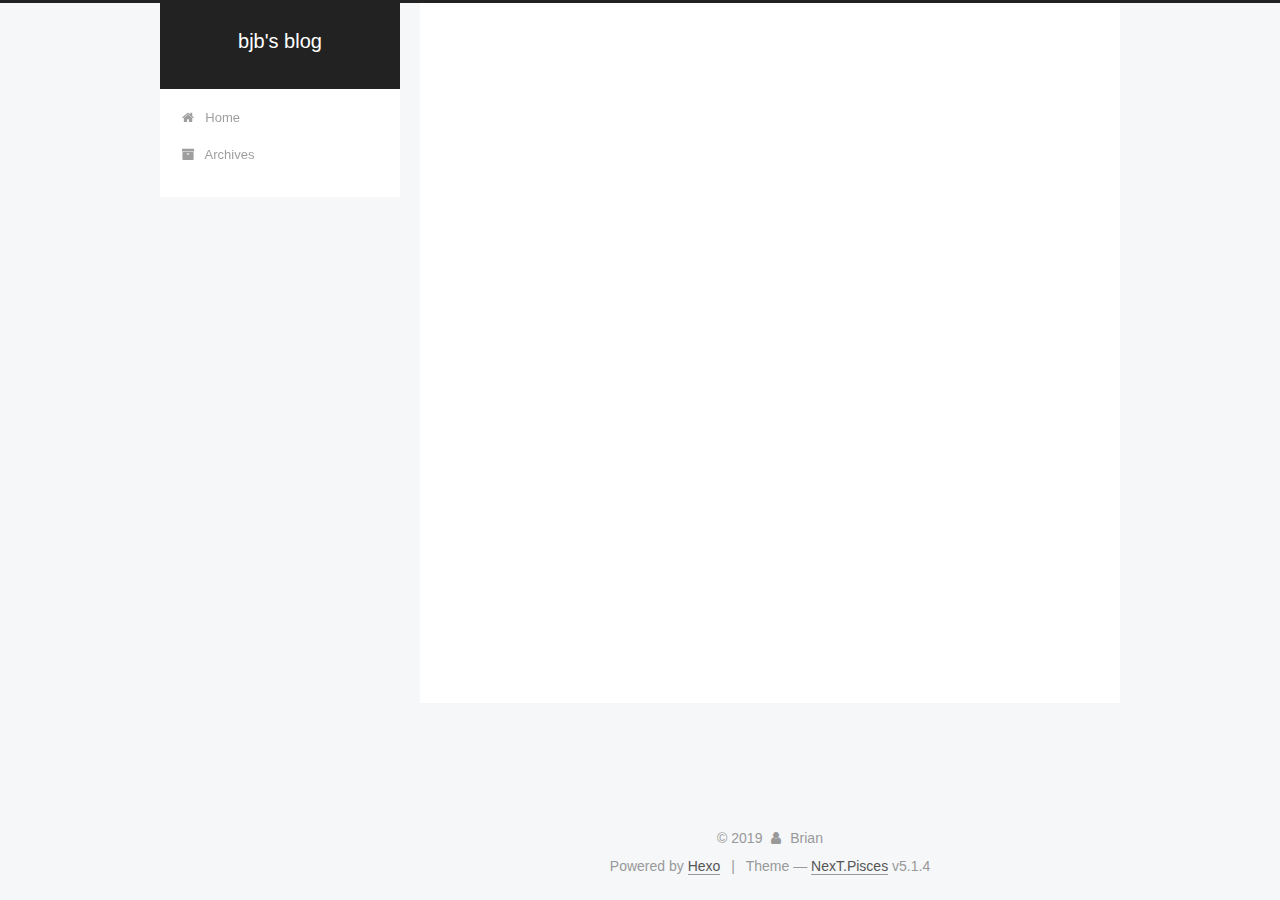
==== commit 96843e19: "Site updated: 2019-07-05 15:44:17" ====
--- a/archives/index.html
+++ b/archives/index.html
@@ -5,7 +5,7 @@
   
 
 
-<html class="theme-next muse use-motion" lang>
+<html class="theme-next pisces use-motion" lang>
 <head><meta name="generator" content="Hexo 3.9.0">
   <meta charset="UTF-8">
 <meta http-equiv="X-UA-Compatible" content="IE=edge">
@@ -93,7 +93,7 @@
   var NexT = window.NexT || {};
   var CONFIG = {
     root: '/',
-    scheme: 'Muse',
+    scheme: 'Pisces',
     version: '5.1.4',
     sidebar: {"position":"left","display":"post","offset":12,"b2t":false,"scrollpercent":false,"onmobile":false},
     fancybox: true,
@@ -417,7 +417,7 @@
 
 
 
-  <div class="theme-info">Theme &mdash; <a class="theme-link" target="_blank" href="https://github.com/iissnan/hexo-theme-next">NexT.Muse</a> v5.1.4</div>
+  <div class="theme-info">Theme &mdash; <a class="theme-link" target="_blank" href="https://github.com/iissnan/hexo-theme-next">NexT.Pisces</a> v5.1.4</div>
 
 
 
@@ -517,6 +517,13 @@
   
   
 
+
+  <script type="text/javascript" src="/js/src/affix.js?v=5.1.4"></script>
+
+  <script type="text/javascript" src="/js/src/schemes/pisces.js?v=5.1.4"></script>
+
+
+
   
 
   
--- a/css/main.css
+++ b/css/main.css
@@ -189,7 +189,7 @@
   font-size: 14px;
   line-height: 2;
   color: #555;
-  background: #fff;
+  background: #f5f7f9;
 }
 @media (max-width: 767px) {
   body {
@@ -653,8 +653,8 @@
 @media (min-width: 992px) {
   .full-image.full-image.full-image.full-image {
     max-width: none;
-    width: 110%;
-    margin: 25px -5%;
+    width: 118%;
+    margin: 0 -9%;
   }
 }
 .blockquote-center,
@@ -940,11 +940,11 @@
   display: inline-block;
   padding: 0 20px;
   font-size: 14px;
-  color: #fff;
-  background: #222;
-  border: 2px solid #222;
+  color: #555;
+  background: #fff;
+  border: 2px solid #555;
   text-decoration: none;
-  border-radius: 0;
+  border-radius: 2px;
   transition-property: background-color;
   transition-duration: 0.2s;
   transition-timing-function: ease-in-out;
@@ -953,8 +953,8 @@
 }
 .btn:hover {
   border-color: #222;
-  color: #222;
-  background: #fff;
+  color: #fff;
+  background: #222;
 }
 .btn +.btn {
   margin: 0 0 8px 8px;
@@ -1066,7 +1066,7 @@
   width: 24px;
   background: #222;
   font-size: 12px;
-  opacity: 1;
+  opacity: 0.6;
   color: #fff;
   cursor: pointer;
   text-align: center;
@@ -1087,7 +1087,7 @@
   }
 }
 .back-to-top.back-to-top-on {
-  bottom: 19px;
+  bottom: 30px;
 }
 .header {
   background: transparent;
@@ -1136,7 +1136,7 @@
 .site-subtitle {
   margin-top: 10px;
   font-size: 13px;
-  color: #999;
+  color: #ddd;
 }
 .use-motion .brand {
   opacity: 0;
@@ -1209,7 +1209,8 @@
   transition-timing-function: ease-in-out;
   transition-delay: 0s;
 }
-.menu .menu-item a:hover {
+.menu .menu-item a:hover,
+.menu-item-active a {
   border-bottom-color: #222;
 }
 .menu .menu-item .fa {
@@ -1738,20 +1739,20 @@
   display: block;
   margin: 0 auto;
   padding: 2px;
-  max-width: 96px;
+  max-width: 120px;
   height: auto;
-  border: 2px solid #333;
+  border: 1px solid #eee;
 }
 .site-author-name {
-  margin: 5px 0 0;
+  margin: 0;
   text-align: center;
-  color: #f5f5f5;
-  font-weight: normal;
+  color: #222;
+  font-weight: 600;
 }
 .site-description {
-  margin-top: 5px;
+  margin-top: 0;
   text-align: center;
-  font-size: 14px;
+  font-size: 13px;
   color: #999;
 }
 .site-state {
@@ -1763,7 +1764,7 @@
 .site-state-item {
   display: inline-block;
   padding: 0 15px;
-  border-left: 1px solid #333;
+  border-left: 1px solid #eee;
 }
 .site-state-item:first-child {
   border-left: none;
@@ -1776,11 +1777,11 @@
   text-align: center;
   color: inherit;
   font-weight: 600;
-  font-size: 18px;
+  font-size: 16px;
 }
 .site-state-item-name {
   font-size: 13px;
-  color: inherit;
+  color: #999;
 }
 .feed-link {
   margin-top: 20px;
@@ -1822,7 +1823,7 @@
   width: 4px;
   height: 4px;
   border-radius: 50%;
-  background: #ffff37;
+  background: #fb3cc7;
 }
 .links-of-blogroll {
   font-size: 13px;
@@ -1860,7 +1861,7 @@
   color: #555;
 }
 .sidebar-nav li:hover {
-  color: #f5f5f5;
+  color: #fc6423;
 }
 .page-post-detail .sidebar-nav-toc {
   padding: 0 5px;
@@ -1869,11 +1870,11 @@
   margin-left: 10px;
 }
 .sidebar-nav .sidebar-nav-active {
-  color: #87daff;
-  border-bottom-color: #87daff;
+  color: #fc6423;
+  border-bottom-color: #fc6423;
 }
 .sidebar-nav .sidebar-nav-active:hover {
-  color: #87daff;
+  color: #fc6423;
 }
 .sidebar-panel {
   display: none;
@@ -1906,12 +1907,12 @@
   transition-timing-function: ease-in-out;
   transition-delay: 0s;
   transition-property: all;
-  color: #999;
-  border-bottom-color: #555;
+  color: #666;
+  border-bottom-color: #ccc;
 }
 .post-toc ol a:hover {
-  color: #ccc;
-  border-bottom-color: #ccc;
+  color: #000;
+  border-bottom-color: #000;
 }
 .post-toc .nav-item {
   overflow: hidden;
@@ -1933,14 +1934,14 @@
   display: block;
 }
 .post-toc .nav .active > a {
-  color: #87daff;
-  border-bottom-color: #87daff;
+  color: #fc6423;
+  border-bottom-color: #fc6423;
 }
 .post-toc .nav .active-current > a {
-  color: #87daff;
+  color: #fc6423;
 }
 .post-toc .nav .active-current > a:hover {
-  color: #87daff;
+  color: #fc6423;
 }
 .footer {
   font-size: 14px;
@@ -2345,6 +2346,16 @@
   transform: translate(-50%, -50%);
   color: #ccc;
 }
+@media (min-width: 768px) and (max-width: 991px) {
+  .busuanzi-count {
+    width: auto;
+  }
+}
+@media (max-width: 767px) {
+  .busuanzi-count {
+    width: auto;
+  }
+}
 .site-uv,
 .site-pv,
 .page-pv {
@@ -2580,83 +2591,403 @@
   }
 }
 .page-post-detail .sidebar-toggle-line {
-  background: #87daff;
+  background: #fc6423;
 }
 .page-post-detail .comments {
   overflow: hidden;
 }
-@media (max-width: 767px) {
-  .header-inner,
-  .container .main-inner,
+.header {
+  position: relative;
+  margin: 0 auto;
+  width: 960px;
+}
+@media (min-width: 768px) and (max-width: 991px) {
+  .header {
+    width: auto;
+  }
+}
+@media (max-width: 767px) {
+  .header {
+    width: auto;
+  }
+}
+.header-inner {
+  position: absolute;
+  top: 0;
+  overflow: hidden;
+  padding: 0;
+  width: 240px;
+  background: #fff;
+  box-shadow: initial;
+  border-radius: initial;
+}
+@media (min-width: 1600px) {
+  .container .header-inner {
+    width: 240px;
+  }
+}
+@media (min-width: 768px) and (max-width: 991px) {
+  .header-inner {
+    position: relative;
+    width: auto;
+    border-radius: initial;
+  }
+}
+@media (max-width: 767px) {
+  .header-inner {
+    position: relative;
+    width: auto;
+    border-radius: initial;
+  }
+}
+.main:before,
+.main:after {
+  content: " ";
+  display: table;
+}
+.main:after {
+  clear: both;
+}
+@media (min-width: 768px) and (max-width: 991px) {
+  .main {
+    padding-bottom: 100px;
+  }
+}
+@media (max-width: 767px) {
+  .main {
+    padding-bottom: 100px;
+  }
+}
+.container .main-inner {
+  width: 960px;
+}
+@media (min-width: 768px) and (max-width: 991px) {
+  .container .main-inner {
+    width: auto;
+  }
+}
+@media (max-width: 767px) {
+  .container .main-inner {
+    width: auto;
+  }
+}
+.content-wrap {
+  float: right;
+  box-sizing: border-box;
+  padding: 40px;
+  width: 700px;
+  background: #fff;
+  min-height: 700px;
+  box-shadow: initial;
+  border-radius: initial;
+}
+@media (min-width: 768px) and (max-width: 991px) {
+  .content-wrap {
+    width: 100%;
+    padding: 20px;
+    border-radius: initial;
+  }
+}
+@media (max-width: 767px) {
+  .content-wrap {
+    width: 100%;
+    padding: 20px;
+    min-height: auto;
+    border-radius: initial;
+  }
+}
+.sidebar {
+  position: static;
+  float: left;
+  margin-top: 300px;
+  width: 240px;
+  background: #f5f7f9;
+  box-shadow: none;
+}
+@media (min-width: 768px) and (max-width: 991px) {
+  .sidebar {
+    display: none;
+  }
+}
+@media (max-width: 767px) {
+  .sidebar {
+    display: none;
+  }
+}
+.sidebar-toggle {
+  display: none;
+}
+.footer-inner {
+  width: 960px;
+  padding-left: 260px;
+}
+@media (min-width: 768px) and (max-width: 991px) {
   .footer-inner {
     width: auto;
-  }
-}
-embed {
-  display: block;
-  margin: 0px auto 25px auto;
-}
-.custom-logo .site-meta-headline {
-  text-align: center;
-}
-.custom-logo .brand {
+    padding-left: 0 !important;
+    padding-right: 0 !important;
+  }
+}
+@media (max-width: 767px) {
+  .footer-inner {
+    width: auto;
+    padding-left: 0 !important;
+    padding-right: 0 !important;
+  }
+}
+.sidebar-position-right .header-inner {
+  right: 0;
+}
+.sidebar-position-right .content-wrap {
+  float: left;
+}
+.sidebar-position-right .sidebar {
+  float: right;
+}
+.sidebar-position-right .footer-inner {
+  padding-left: 0;
+  padding-right: 260px;
+}
+.site-brand-wrapper {
+  position: relative;
+}
+.site-meta {
+  padding: 20px 0;
+  color: #fff;
+  background: #222;
+}
+@media (min-width: 768px) and (max-width: 991px) {
+  .site-meta {
+    box-shadow: 0 0 16px rgba(0,0,0,0.5);
+  }
+}
+@media (max-width: 767px) {
+  .site-meta {
+    box-shadow: 0 0 16px rgba(0,0,0,0.5);
+  }
+}
+.brand {
+  padding: 0;
   background: none;
 }
-.custom-logo .site-title {
-  margin: 10px auto 0;
-  font-size: 24px;
-  color: #222;
-}
-.custom-logo .site-title a {
-  border: none;
-}
-.custom-logo-image {
-  margin: 0 auto;
-  padding: 5px;
-  max-width: 150px;
-  background: #fff;
-}
-@media (max-width: 767px) {
-  .site-nav {
-    position: absolute;
-    left: 0;
-    top: 52px;
-    margin: 0;
-    width: 100%;
-    padding: 0;
-    background: #fff;
-    border-bottom: 1px solid #ddd;
-    z-index: 1030;
-  }
-}
-@media (max-width: 767px) {
-  .menu {
-    text-align: left;
-  }
-}
-@media (max-width: 767px) {
-  .menu .menu-item {
-    display: block;
-    margin: 0 10px;
-    vertical-align: top;
-  }
-}
-@media (max-width: 767px) {
-  .menu .menu-item br {
-    display: none;
-  }
-}
-@media (max-width: 767px) {
-  .menu .menu-item a {
-    padding: 5px 10px;
-  }
-}
-.menu .menu-item .fa {
-  margin-right: 0;
+.brand:hover {
+  color: #fff;
+}
+.site-subtitle {
+  margin: 10px 10px 0;
+  font-weight: initial;
 }
 .site-search form {
   display: none;
 }
+.site-nav {
+  border-top: none;
+}
+@media (min-width: 768px) and (max-width: 991px) {
+  .site-nav {
+    display: none !important;
+  }
+}
+@media (min-width: 768px) and (max-width: 991px) {
+  .site-nav-on {
+    display: block !important;
+  }
+}
+.menu .menu-item {
+  display: block;
+  margin: 0;
+}
+.menu .menu-item a {
+  position: relative;
+  box-sizing: border-box;
+  padding: 5px 20px;
+  text-align: left;
+  line-height: inherit;
+  transition-property: background-color;
+  transition-duration: 0.2s;
+  transition-timing-function: ease-in-out;
+  transition-delay: 0s;
+}
+.menu .menu-item a:hover,
+.menu-item-active a {
+  background: #f9f9f9;
+  border-bottom-color: #fff;
+}
+.menu .menu-item br {
+  display: none;
+}
+.menu-item-active a:after {
+  content: " ";
+  position: absolute;
+  top: 50%;
+  margin-top: -3px;
+  right: 15px;
+  width: 6px;
+  height: 6px;
+  border-radius: 50%;
+  background-color: #bbb;
+}
+.btn-bar {
+  background-color: #fff;
+}
+.site-nav-toggle {
+  left: 20px;
+  top: 50%;
+  -webkit-transform: translateY(-50%);
+  -webkit-transform: translateY(-50%);
+  -moz-transform: translateY(-50%);
+  -ms-transform: translateY(-50%);
+  -o-transform: translateY(-50%);
+  transform: translateY(-50%);
+}
+@media (min-width: 768px) and (max-width: 991px) {
+  .site-nav-toggle {
+    display: block;
+  }
+}
+.use-motion .sidebar .motion-element {
+  opacity: 1;
+}
+.sidebar {
+  margin-left: -100%;
+  right: auto;
+  bottom: auto;
+  -webkit-transform: none;
+}
+.sidebar-inner {
+  box-sizing: border-box;
+  width: 240px;
+  color: #555;
+  background: #fff;
+  box-shadow: initial;
+  border-radius: initial;
+  opacity: 0;
+}
+.sidebar-inner.affix {
+  position: fixed;
+  top: 12px;
+}
+.sidebar-inner.affix-bottom {
+  position: absolute;
+}
+.site-overview {
+  text-align: left;
+}
+.site-author:before,
+.site-author:after {
+  content: " ";
+  display: table;
+}
+.site-author:after {
+  clear: both;
+}
+.sidebar a {
+  color: #555;
+}
+.sidebar a:hover {
+  color: #222;
+}
+.site-state-item {
+  padding: 0 10px;
+}
+.links-of-author-item a:before {
+  display: none;
+}
+.links-of-author-item a {
+  border-bottom: none;
+  text-decoration: underline;
+}
+.feed-link {
+  border-top: 1px dotted #ccc;
+  border-bottom: 1px dotted #ccc;
+  text-align: center;
+}
+.feed-link a {
+  display: block;
+  color: #fc6423;
+  border: none;
+}
+.feed-link a:hover {
+  background: none;
+  color: #e34603;
+}
+.feed-link a:hover i {
+  color: #e34603;
+}
+.links-of-author {
+  display: flex;
+  flex-wrap: wrap;
+  justify-content: center;
+}
+.links-of-author-item {
+  margin: 5px 0 0;
+  width: 50%;
+}
+.links-of-author-item a {
+  max-width: 216px;
+  box-sizing: border-box;
+  display: inline-block;
+  margin-right: 0;
+  margin-bottom: 0;
+  padding: 0 5px;
+  overflow: hidden;
+  white-space: nowrap;
+  text-overflow: ellipsis;
+}
+.links-of-author-item a {
+  display: block;
+  text-decoration: none;
+}
+.links-of-author-item a:hover {
+  border-radius: 4px;
+  background: #eee;
+}
+.links-of-author-item .fa {
+  margin-right: 2px;
+  font-size: 16px;
+}
+.links-of-author-item .fa-globe {
+  font-size: 15px;
+}
+.links-of-blogroll {
+  text-align: center;
+  margin-top: 20px;
+  padding: 3px 0 0;
+  border-top: 1px dotted #ccc;
+}
+.links-of-blogroll-title {
+  margin-top: 0;
+}
+.links-of-blogroll-item {
+  padding: 0;
+}
+.links-of-blogroll-inline:before,
+.links-of-blogroll-inline:after {
+  content: " ";
+  display: table;
+}
+.links-of-blogroll-inline:after {
+  clear: both;
+}
 .links-of-blogroll-inline .links-of-blogroll-item {
-  display: inline-block;
-}
+  margin: 5px 0 0;
+  width: 50%;
+  display: inline-block;
+  width: unset;
+}
+.links-of-blogroll-inline .links-of-blogroll-item a {
+  max-width: 216px;
+  box-sizing: border-box;
+  display: inline-block;
+  margin-right: 0;
+  margin-bottom: 0;
+  padding: 0 5px;
+  overflow: hidden;
+  white-space: nowrap;
+  text-overflow: ellipsis;
+}
+@media (max-width: 767px) {
+  .post-body {
+    text-align: justify;
+  }
+}
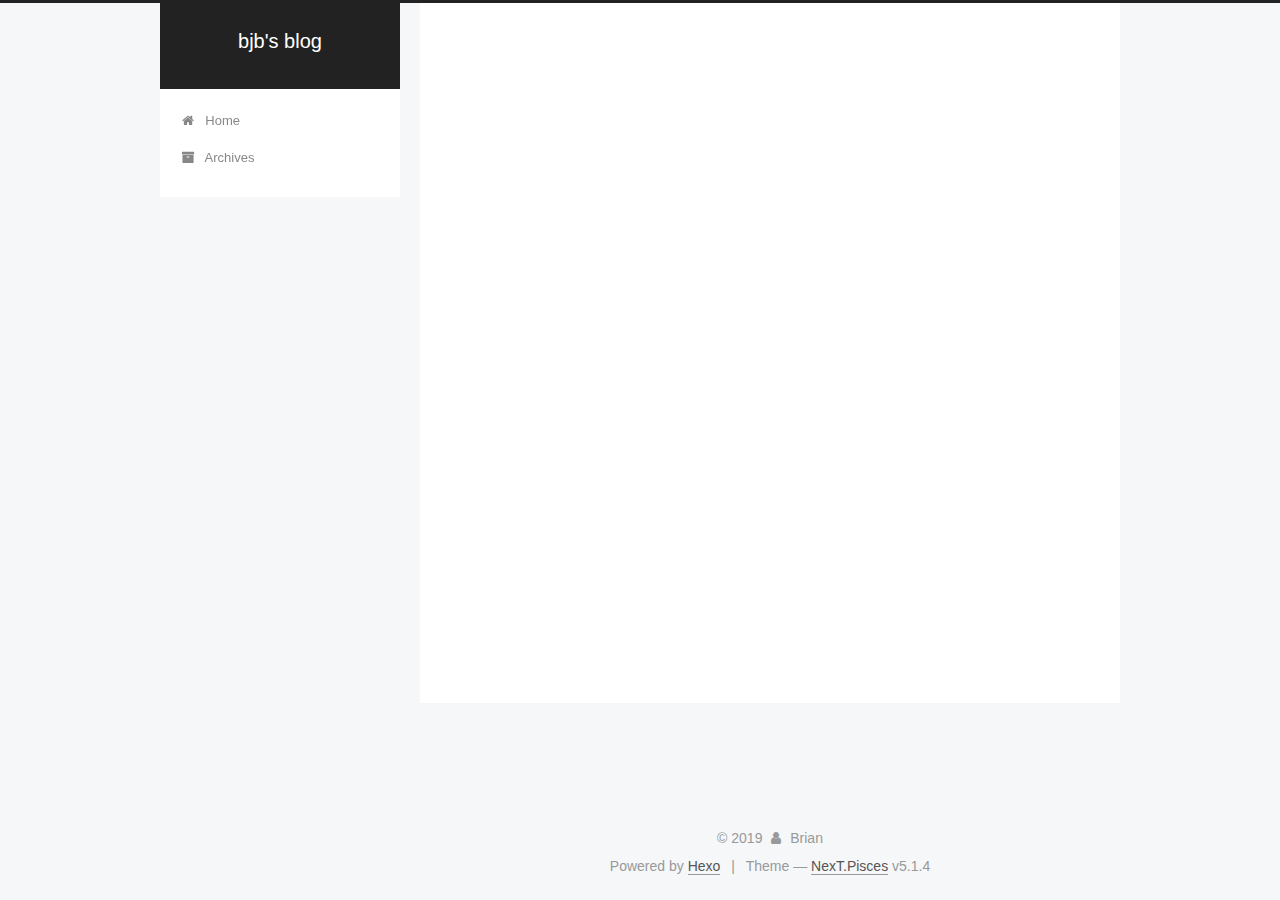
==== commit 37660dc1: "Site updated: 2019-07-05 18:17:28" ====
--- a/archives/index.html
+++ b/archives/index.html
@@ -227,7 +227,7 @@
         
           
         
-        Um..! 2 posts in total. Keep on posting.
+        Um..! 1 post. Keep on posting.
       </span>
 
       
@@ -241,41 +241,6 @@
           <div class="collection-title">
             <h1 class="archive-year" id="archive-year-2019">2019</h1>
           </div>
-        
-        
-
-        
-
-  <article class="post post-type-normal" itemscope itemtype="http://schema.org/Article">
-    <header class="post-header">
-
-      <h2 class="post-title">
-        
-            <a class="post-title-link" href="/2019/07/05/hello-world-1/" itemprop="url">
-              
-                <span itemprop="name">bjb's PS</span>
-              
-            </a>
-        
-      </h2>
-
-      <div class="post-meta">
-        <time class="post-time" itemprop="dateCreated" datetime="2019-07-05T14:22:51+08:00" content="2019-07-05">
-          07-05
-        </time>
-      </div>
-
-    </header>
-  </article>
-
-
-
-      
-
-        
-        
-        
-
         
         
 
@@ -358,7 +323,7 @@
               
                 <a href="/archives/">
               
-                  <span class="site-state-item-count">2</span>
+                  <span class="site-state-item-count">1</span>
                   <span class="site-state-item-name">posts</span>
                 </a>
               </div>
--- a/css/main.css
+++ b/css/main.css
@@ -1823,7 +1823,7 @@
   width: 4px;
   height: 4px;
   border-radius: 50%;
-  background: #fb3cc7;
+  background: #b9daeb;
 }
 .links-of-blogroll {
   font-size: 13px;
